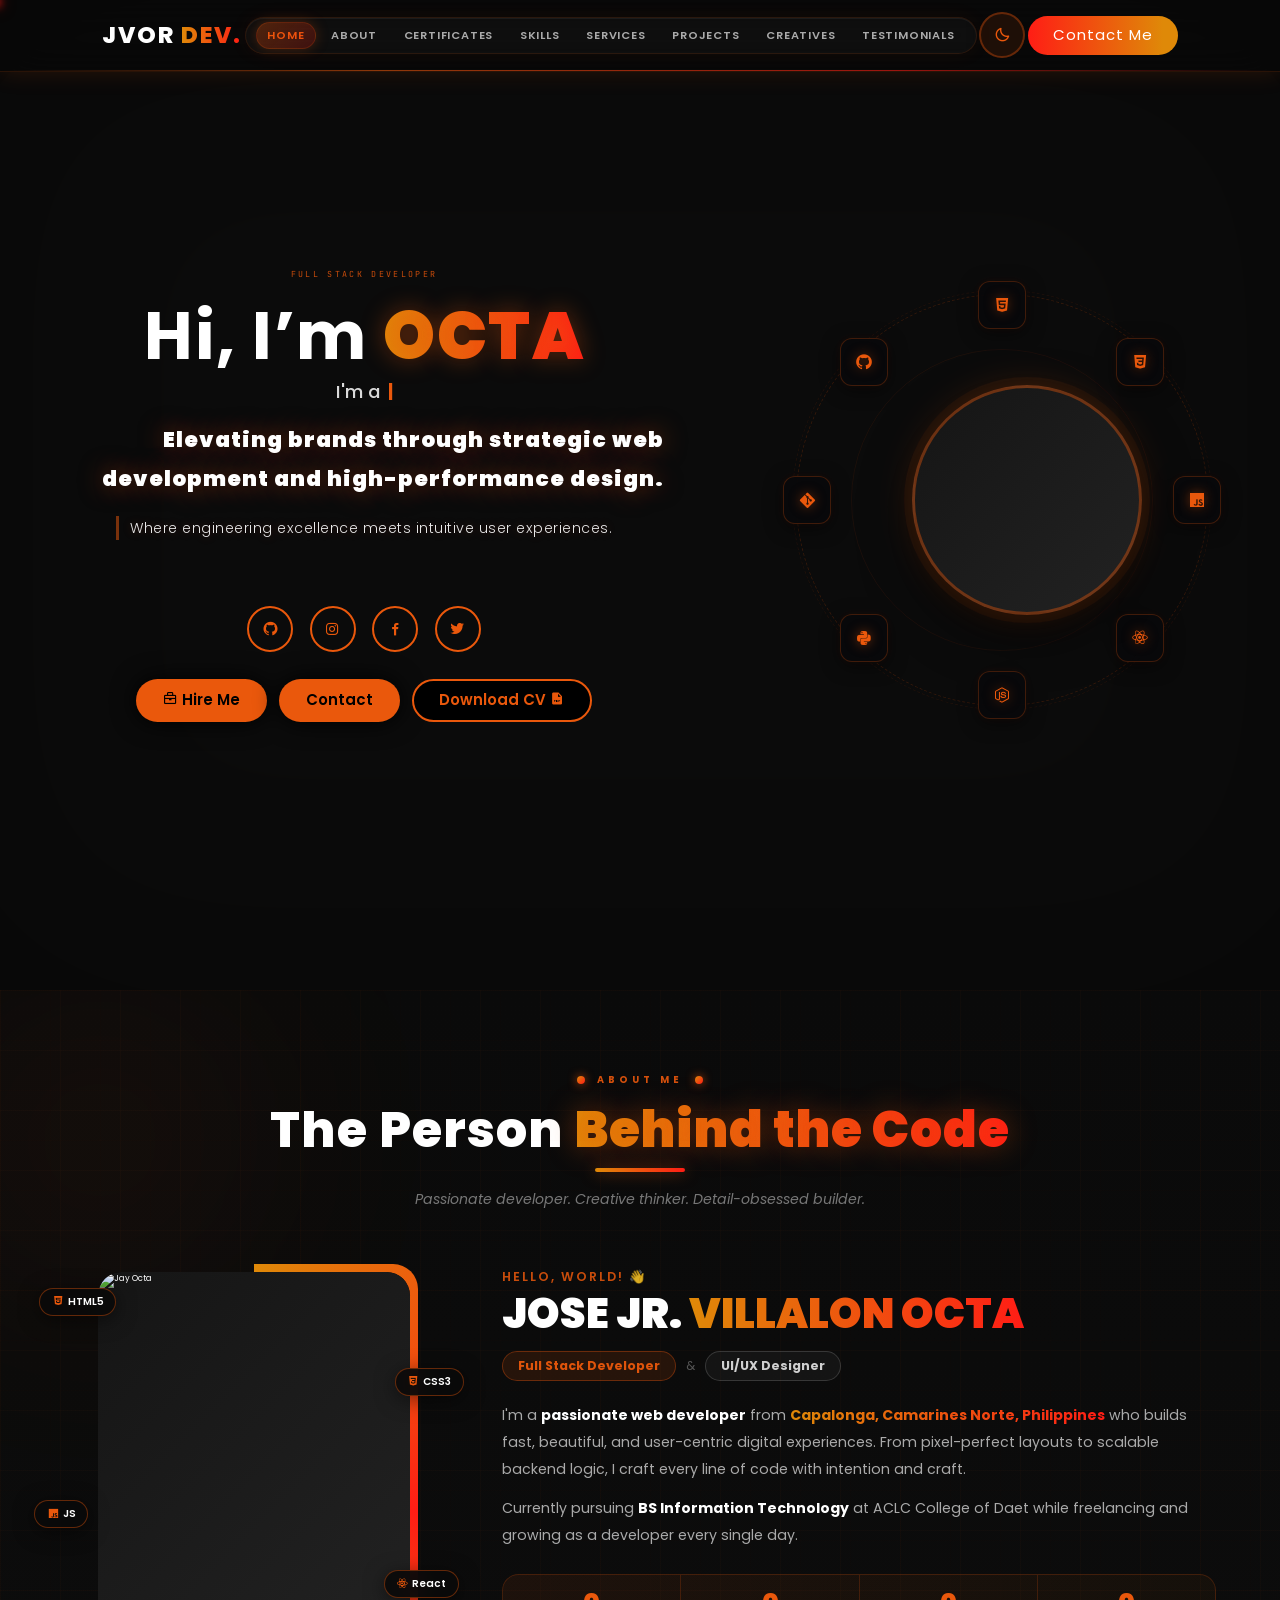
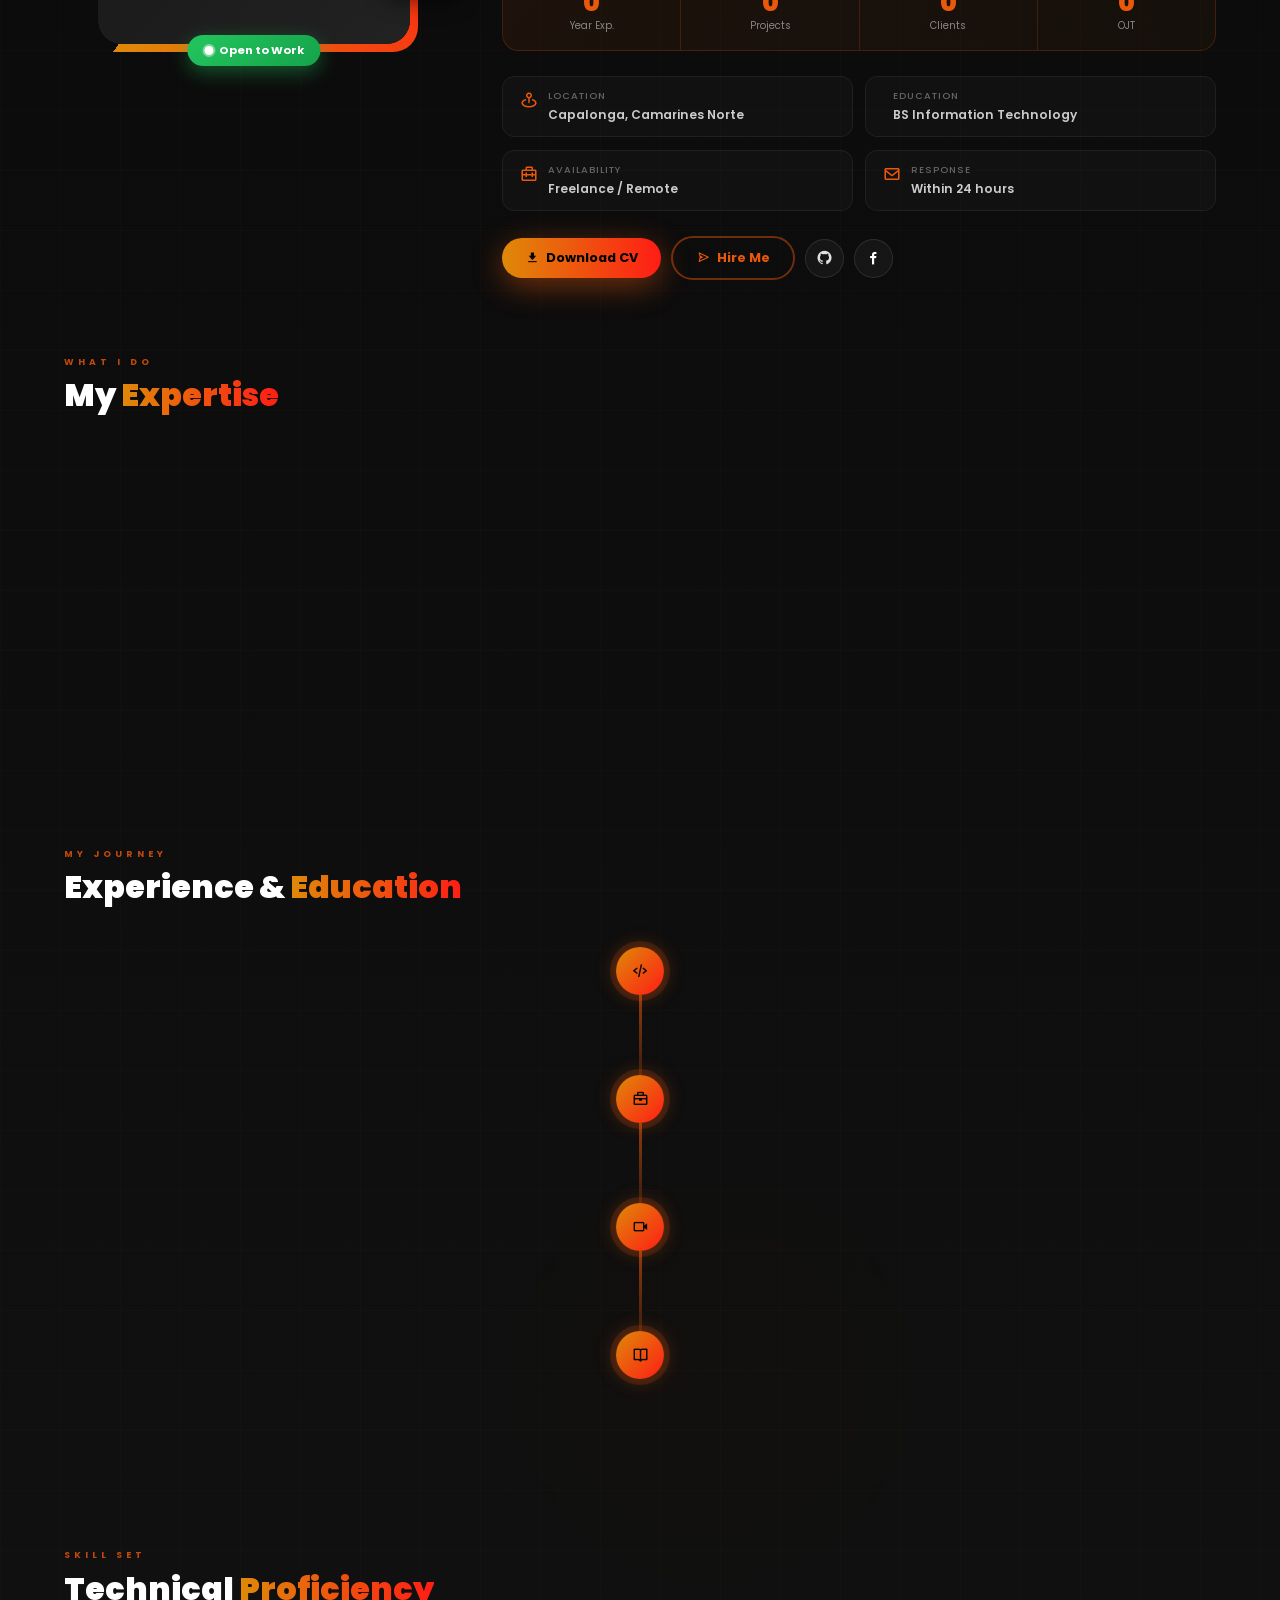
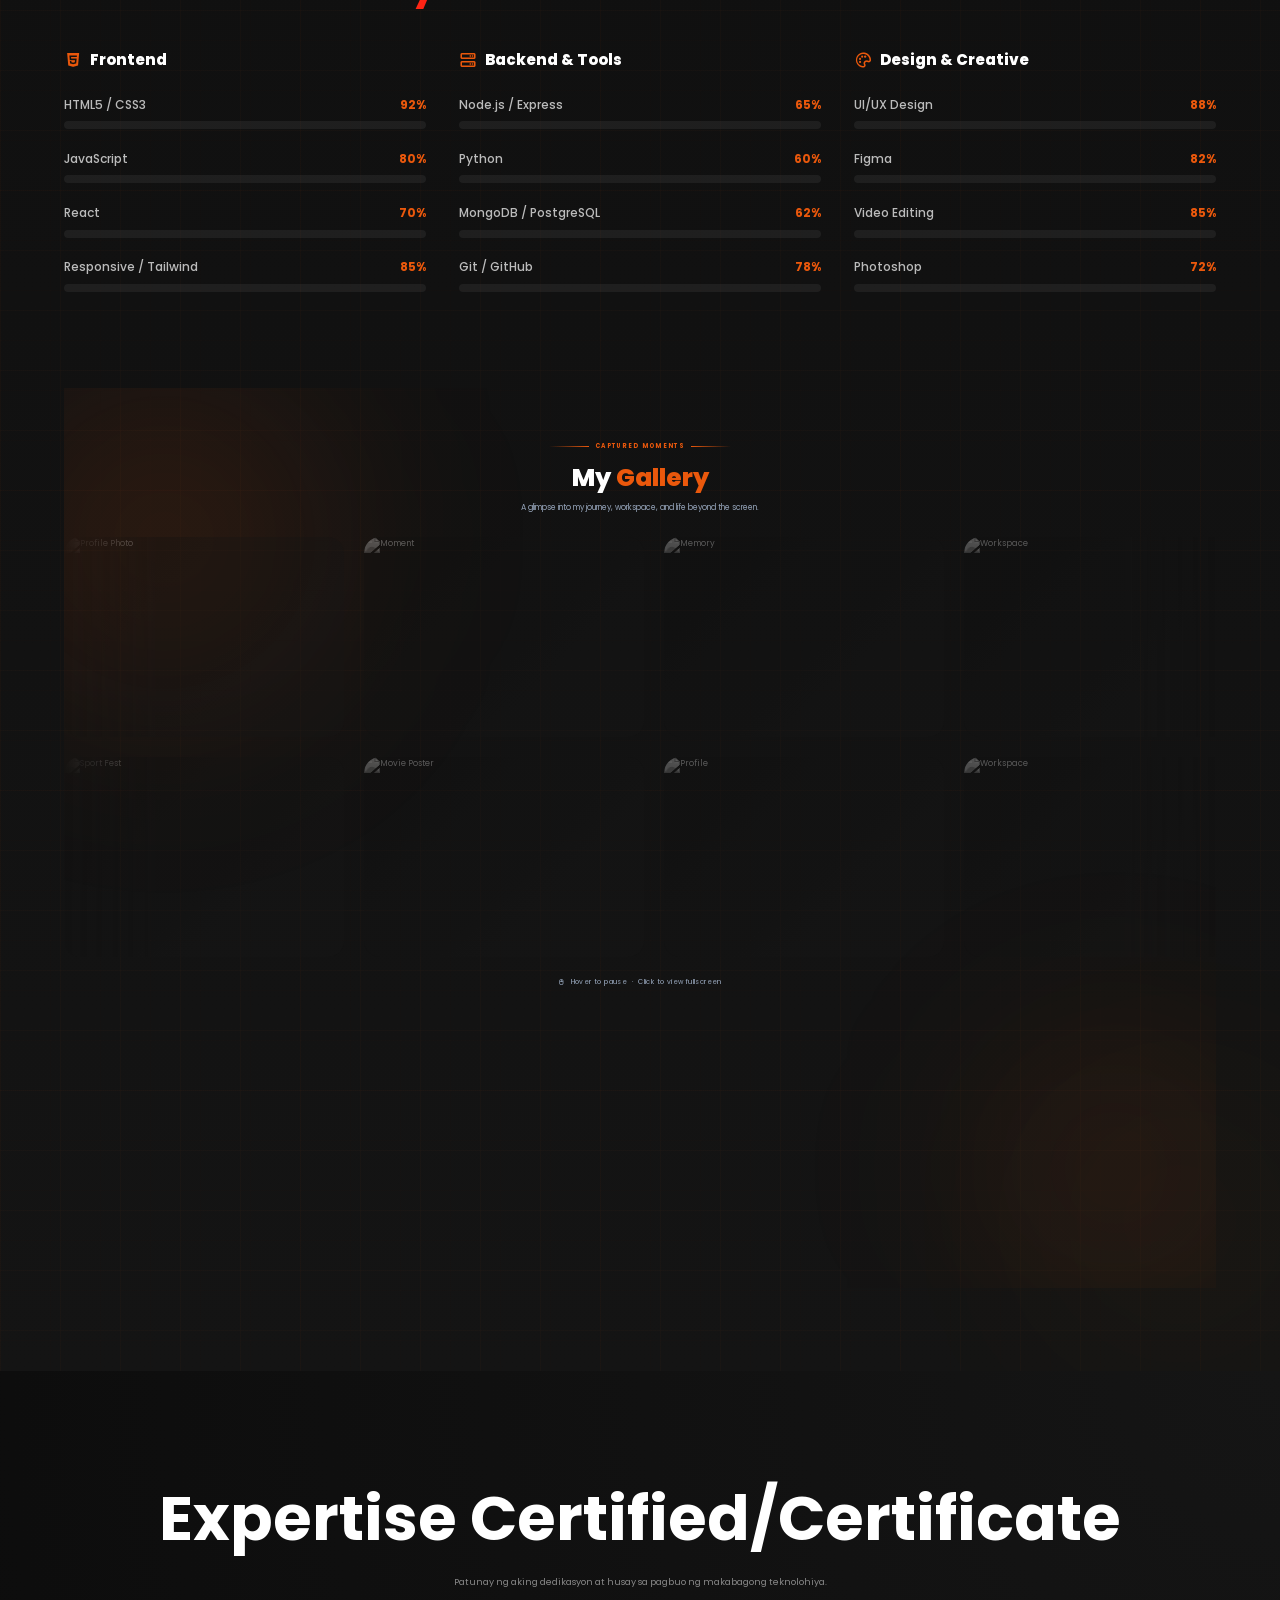
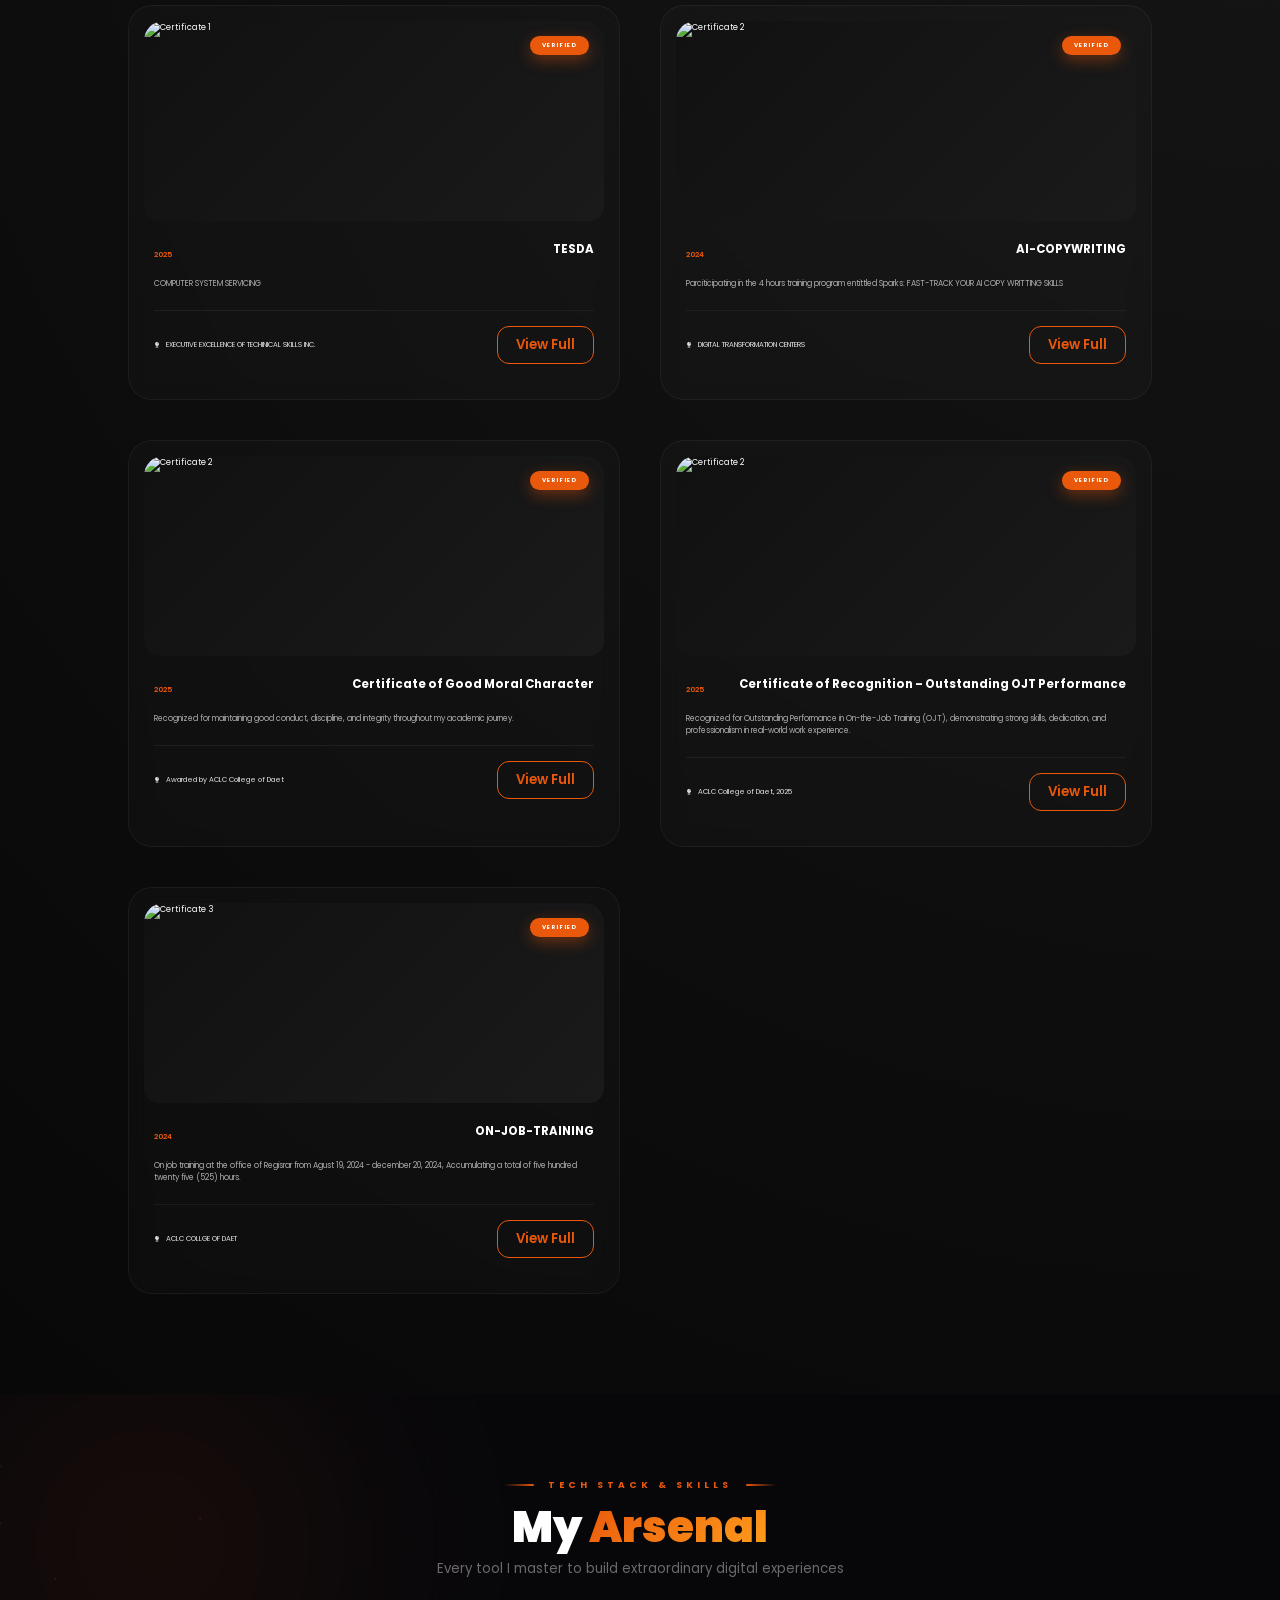
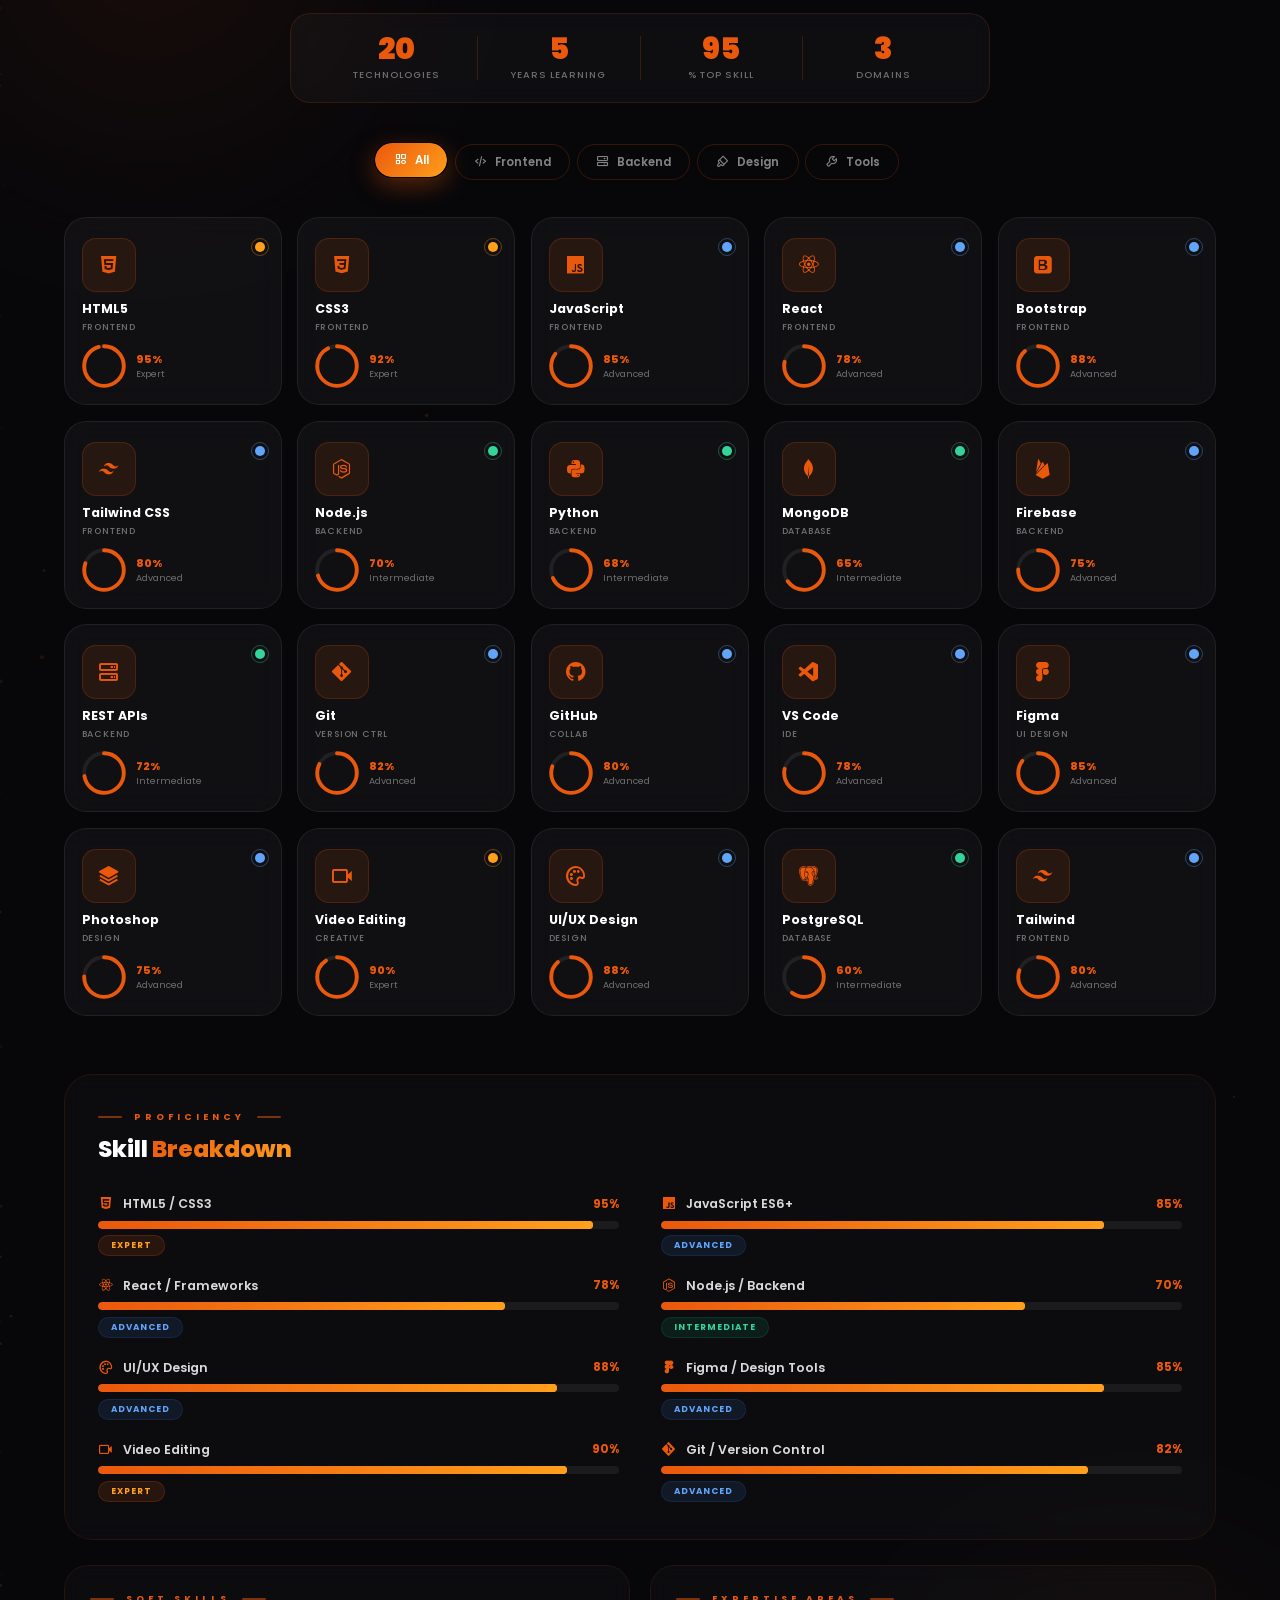
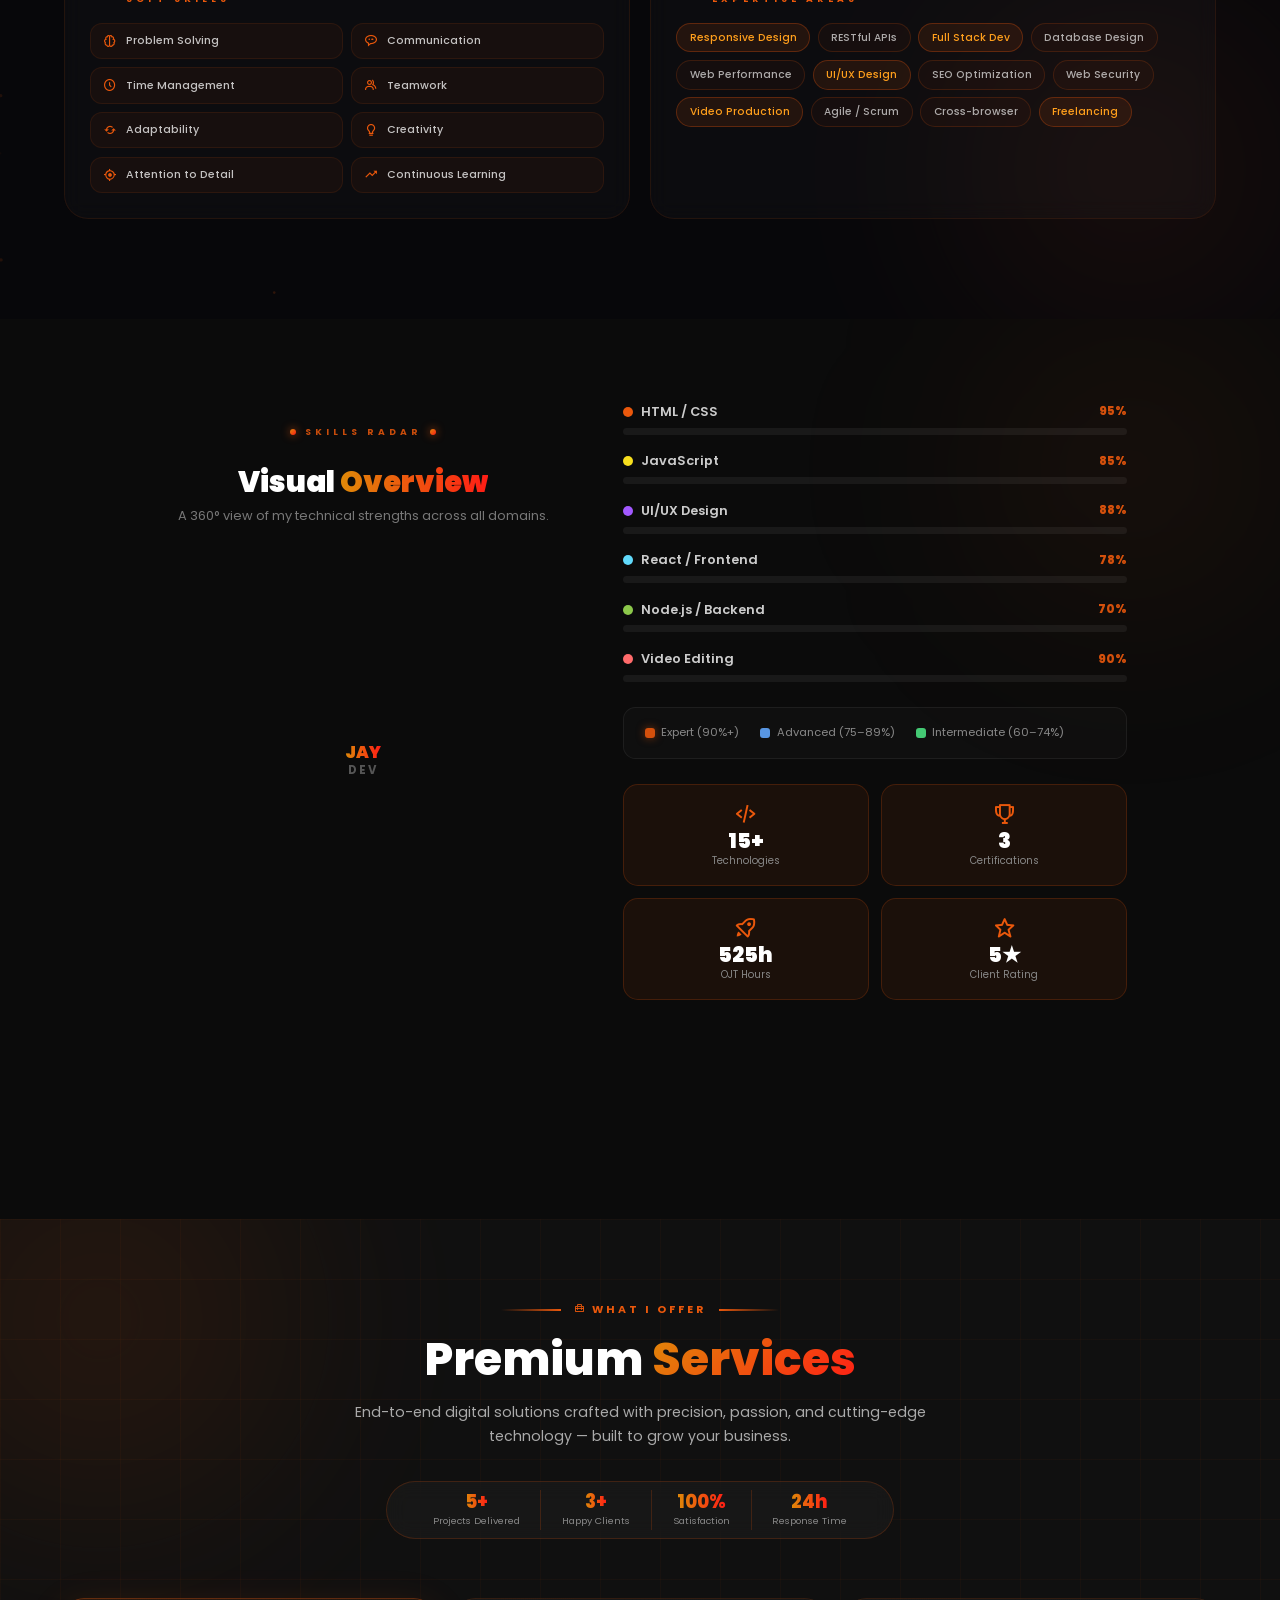
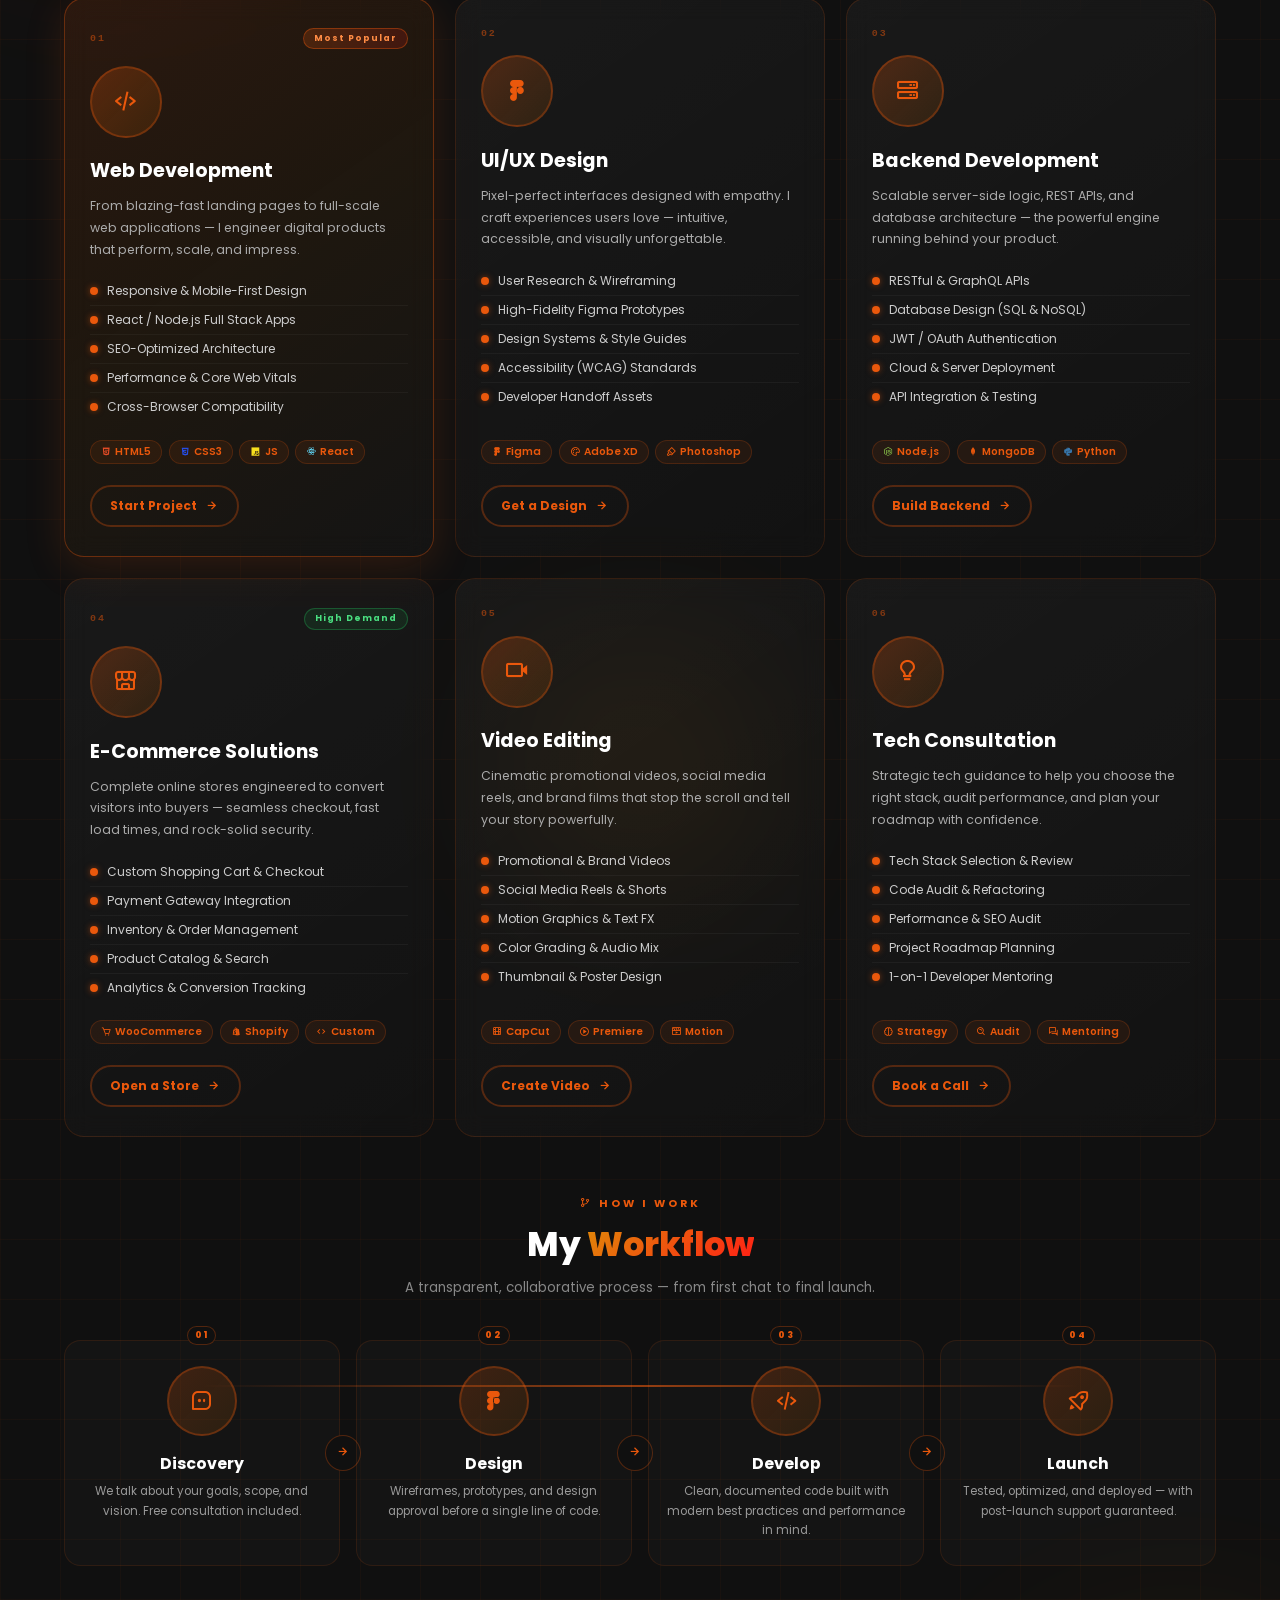
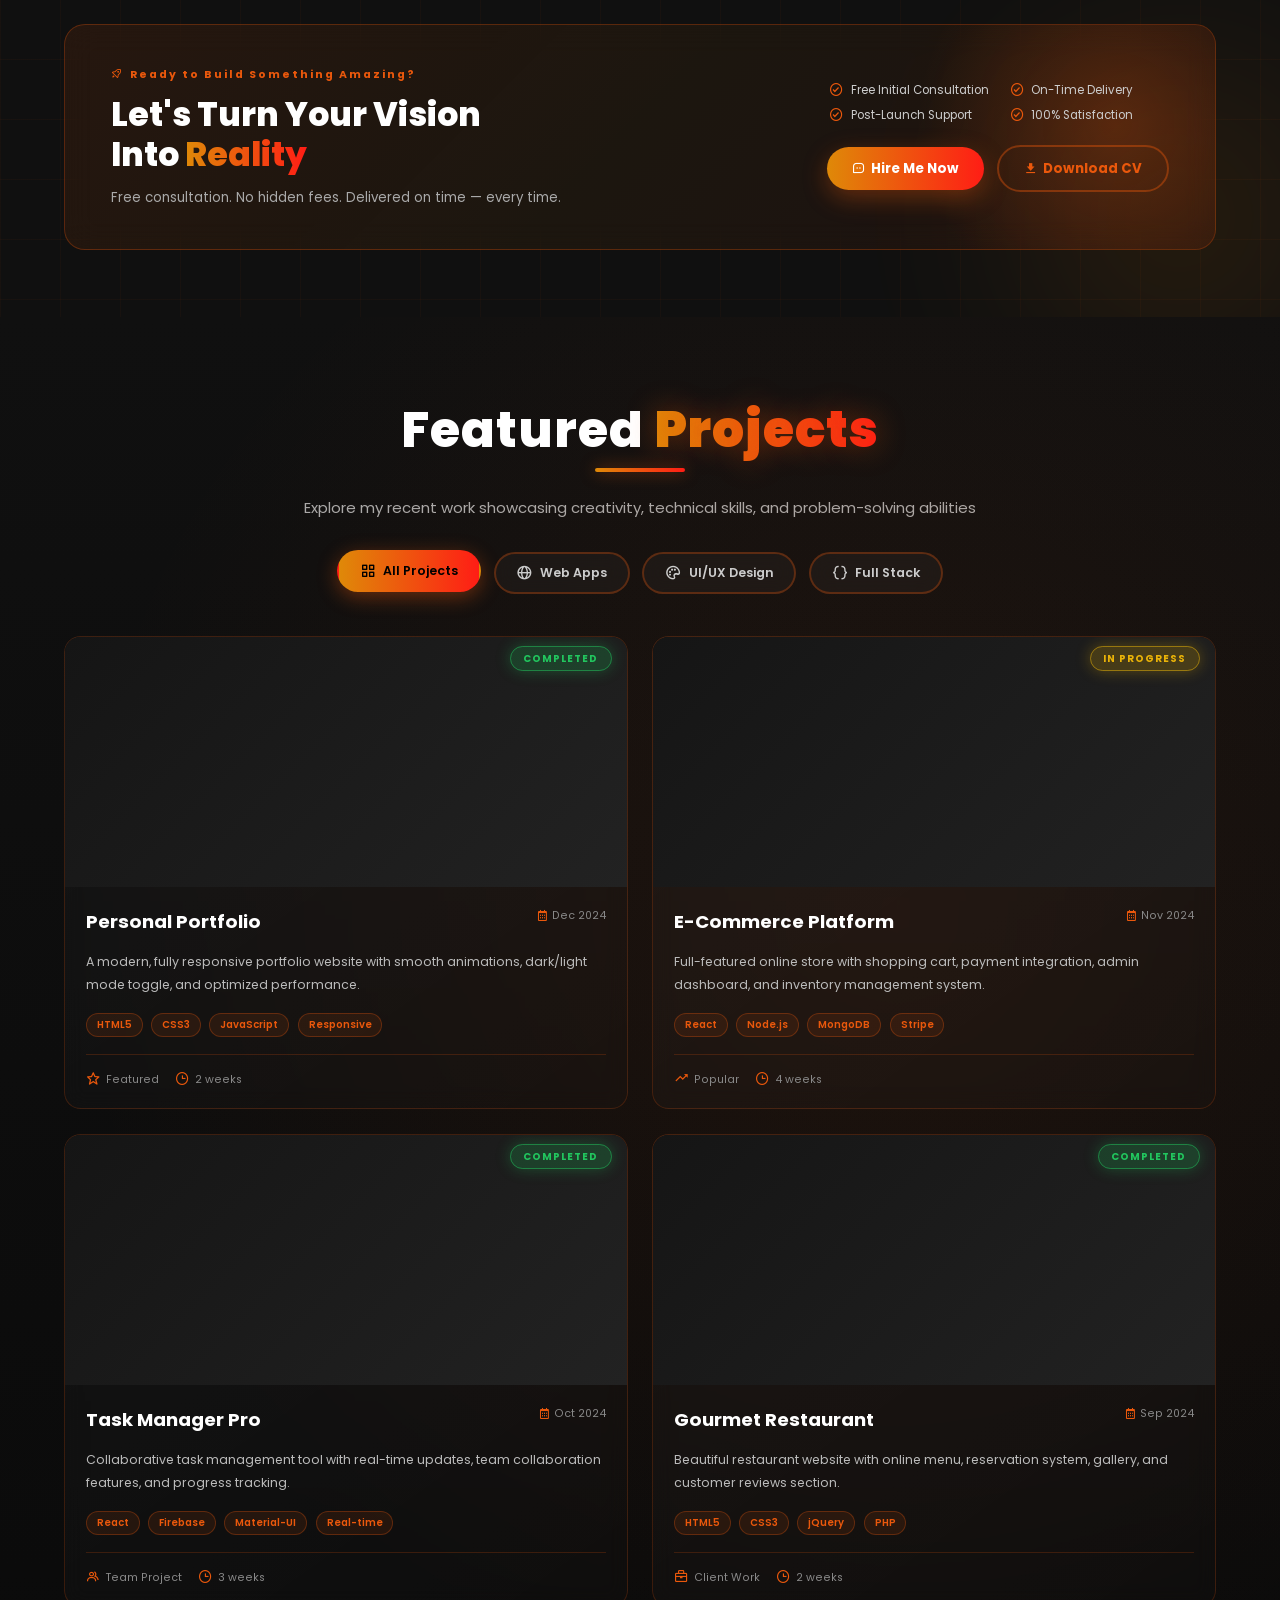
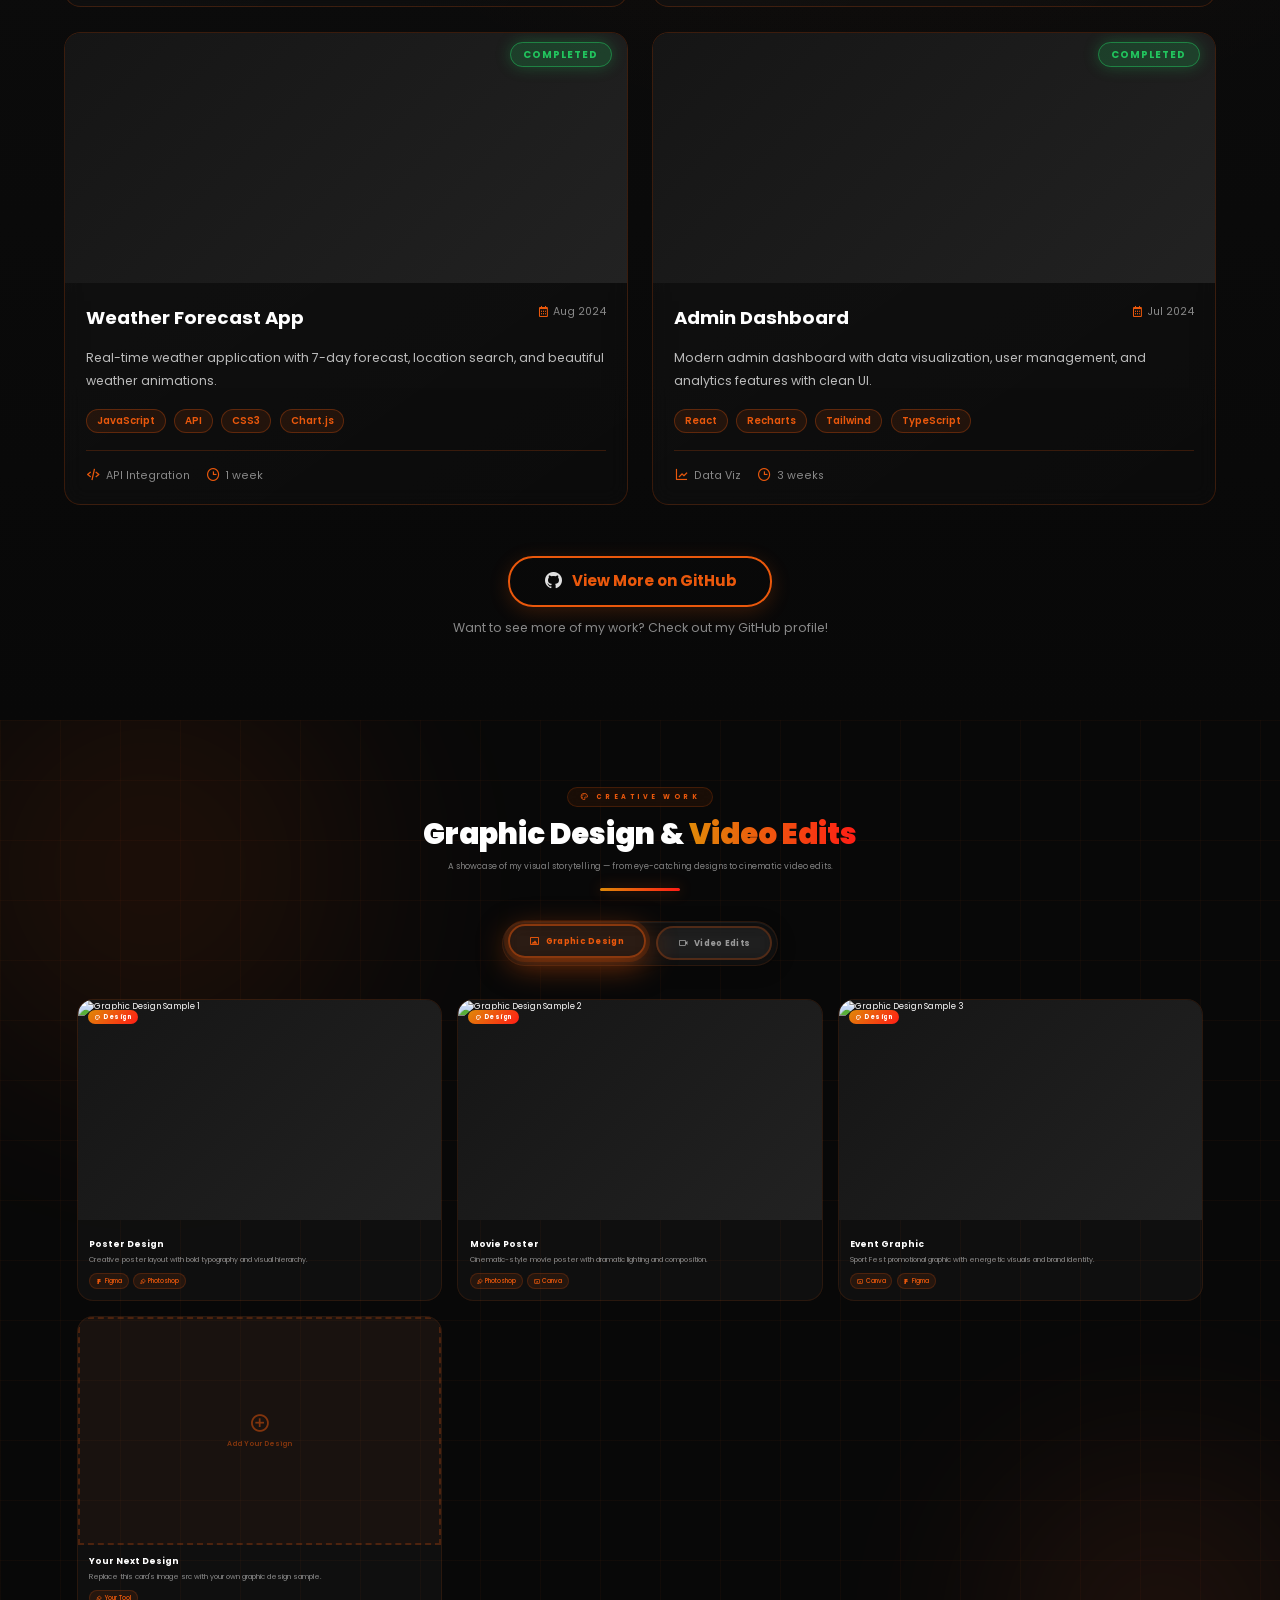
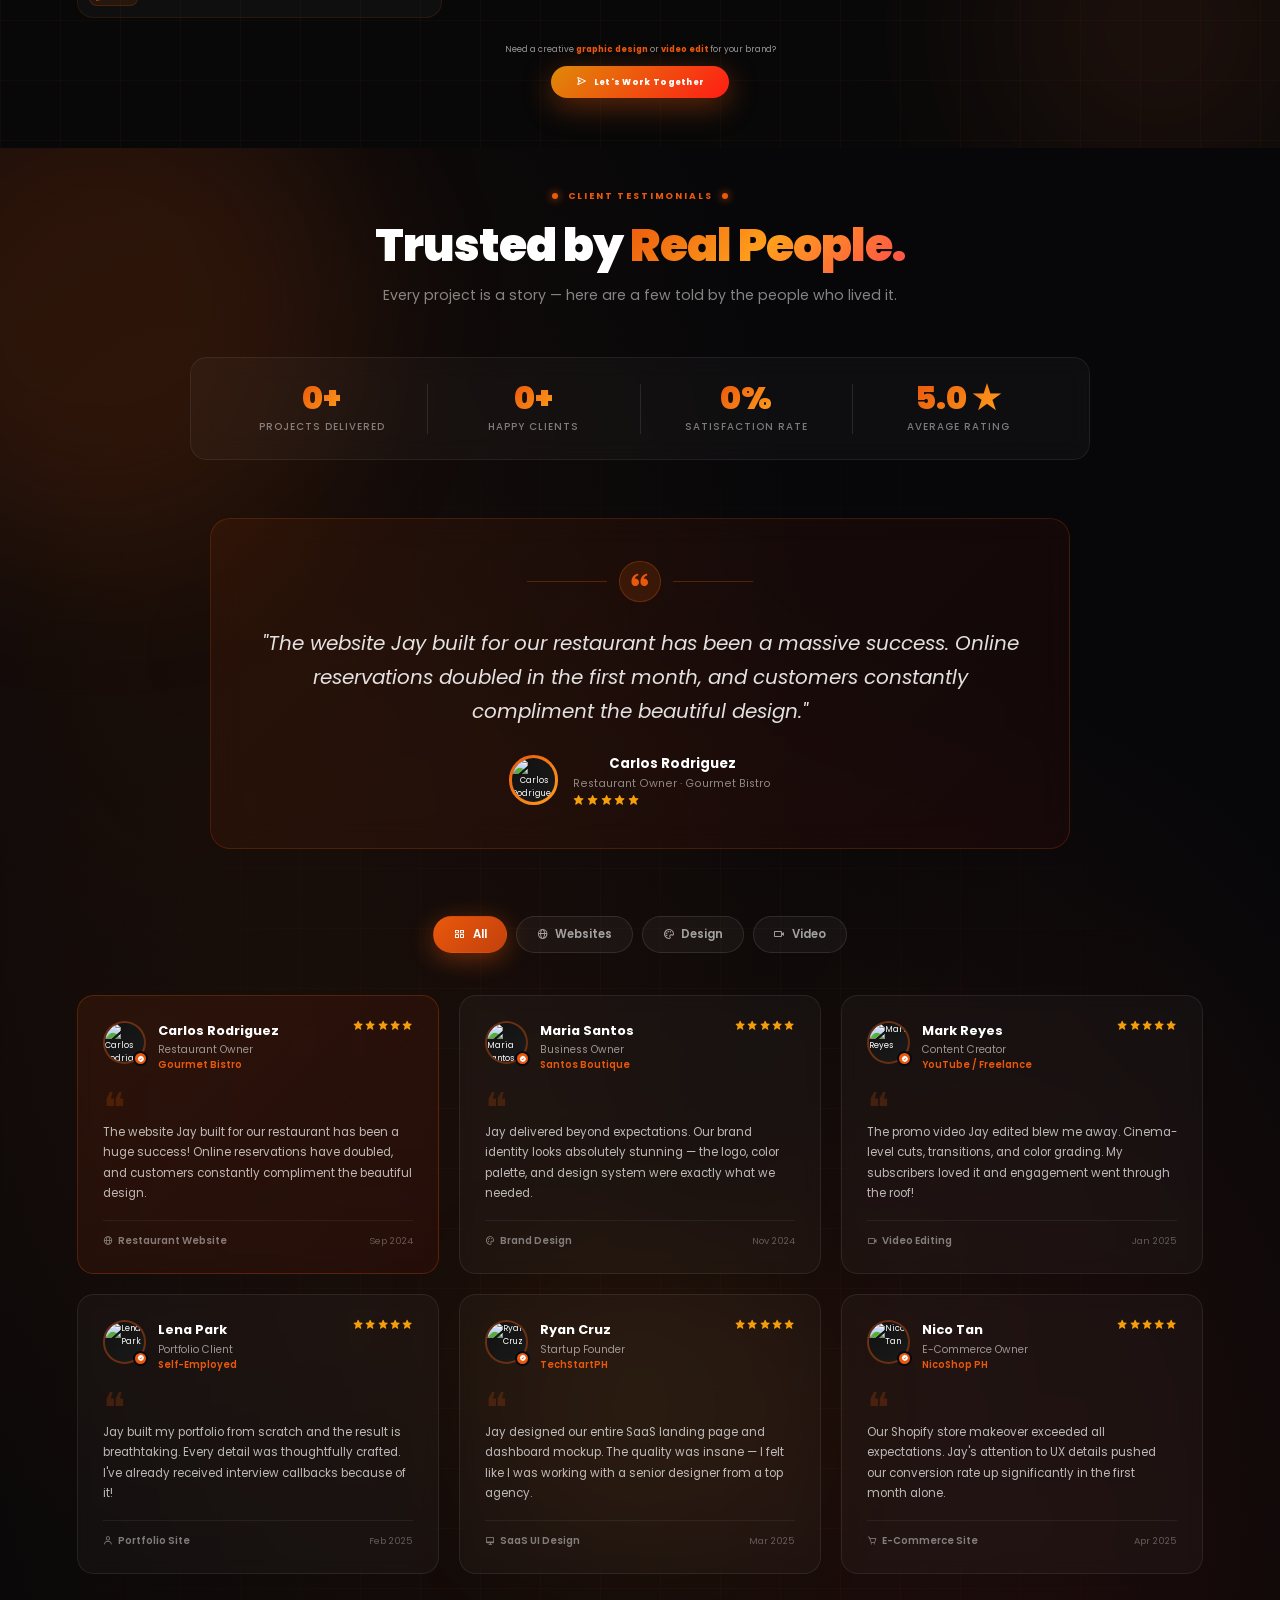
==== porpoliookayko.html @ a9172c7d "Add files via upload MGA CODE KO" ====
<!DOCTYPE html>
<html lang="en">

<head>
  <meta charset="UTF-8">
  <meta name="viewport" content="width=device-width, initial-scale=1.0">

  <link rel="preconnect" href="https://fonts.googleapis.com">
  <link rel="preconnect" href="https://fonts.gstatic.com" crossorigin>
  <link href="https://fonts.googleapis.com/css2?family=Poppins:wght@300;400;500;600;700;800;900&display=swap"
    rel="stylesheet">
  <link rel="preconnect" href="https://unpkg.com">
  <link rel="preconnect" href="https://cdnjs.cloudflare.com">
  <link rel="stylesheet" href="style.css">
  <link rel="stylesheet" href="enhancements.css">
  <link rel="stylesheet" href="redesign.css">
  <link rel="stylesheet" href="https://unpkg.com/boxicons@latest/css/boxicons.min.css">
  <link rel="stylesheet" href="https://cdnjs.cloudflare.com/ajax/libs/font-awesome/6.4.0/css/all.min.css" />
  <link rel="stylesheet" href="fixes.css">

  <link rel="icon" href="imgae/01.jpg" type="image/icon">






  <title>OCTA PORTFOLIO — JVOR DEV</title>
  <!-- PWA / Offline support -->
  <meta name="theme-color" content="#ea580c">
  <meta name="apple-mobile-web-app-capable" content="yes">
</head>

<body>

  <!-- ===== PAGE LOADING SCREEN ===== -->
  <div id="page-loader">
    <div class="loader-inner">
      <div class="loader-logo">JVOR <span>DEV.</span></div>
      <div class="loader-bar-wrap">
        <div class="loader-bar"></div>
      </div>
      <div class="loader-text">Loading portfolio...</div>
    </div>
  </div>
  <style>
    #page-loader {
      position: fixed;
      inset: 0;
      z-index: 999999;
      background: #080808;
      display: flex;
      align-items: center;
      justify-content: center;
      transition: opacity 0.6s ease, visibility 0.6s ease;
    }

    #page-loader.loader-done {
      opacity: 0;
      visibility: hidden;
      pointer-events: none;
    }

    .loader-inner {
      text-align: center;
    }

    .loader-logo {
      font-size: 3.2rem;
      font-weight: 800;
      color: #fff;
      letter-spacing: 2px;
      font-family: 'Poppins', sans-serif;
      animation: loaderPulse 1.5s ease-in-out infinite;
    }

    .loader-logo span {
      color: #ea580c;
    }

    .loader-bar-wrap {
      width: 200px;
      height: 3px;
      background: rgba(255, 255, 255, 0.1);
      border-radius: 2px;
      margin: 24px auto 16px;
      overflow: hidden;
    }

    .loader-bar {
      height: 100%;
      width: 0%;
      background: linear-gradient(90deg, #ea580c, #ff9f1c);
      border-radius: 2px;
      animation: loaderFill 1.8s cubic-bezier(0.4, 0, 0.2, 1) forwards;
      box-shadow: 0 0 10px rgba(234, 88, 12, 0.6);
    }

    .loader-text {
      color: rgba(255, 255, 255, 0.5);
      font-size: 1.3rem;
      font-family: 'Poppins', sans-serif;
    }

    @keyframes loaderPulse {

      0%,
      100% {
        opacity: 1;
      }

      50% {
        opacity: 0.6;
      }
    }

    @keyframes loaderFill {
      0% {
        width: 0%;
      }

      70% {
        width: 85%;
      }

      100% {
        width: 100%;
      }
    }
  </style>


  <!-- ===== SCROLL PROGRESS BAR ===== -->
  <div id="scroll-progress-bar"></div>

  <!-- ===== FLOATING HIRE ME BUTTON ===== -->
  <a href="#contact" id="floating-hire" title="Hire Me">
    <i class='bx bx-briefcase'></i>
    <span>Hire Me</span>
  </a>






  <header class="header">
    <a href="#home" class="logo">JVOR <span>DEV.</span></a>



    <nav class="navbar">
      <a href="#home">HOME</a>
      <a href="#about">ABOUT</a>
      <a href="#certificates">CERTIFICATES</a>
      <a href="#tech-skills">SKILLS</a>
      <a href="#services">SERVICES</a>
      <a href="#projects">PROJECTS</a>
      <a href="#creative-samples">CREATIVES</a>
      <a href="#testimonials">TESTIMONIALS</a>

    </nav>


    <div class="theme-toggle">
      <i class='bx bx-moon' id="theme-icon"></i>
    </div>

    <a href="#contact" class="gradient-btn">Contact Me</a>


    <i class='bx bx-menu' id="menu-icon"></i>

  </header>







  <section class="home" id="home">
    <canvas id="codeRainCanvas"></canvas>



    <div class="home-content">
      <h1 class="home-title">Hi, I’m <span>OCTA</span></h1>




      <h3>
        I'm a <span id="changing-text"></span>
      </h3>


      <p class="intro-text">
        Elevating brands through strategic web development and high-performance design.
      </p>
      <h2 class="tagline">
        Where engineering excellence meets intuitive user experiences.
      </h2>




      <div class="social-icons">
        <a href="https://github.com/JVOR3">
          <i class="bx bxl-github"></i>
        </a>
        <a href="https://www.instagram.com/jvor3?igsh=MXRpaDZ0ZnlnMWhweA==">
          <i class="bx bxl-instagram"></i>
        </a>
        <a href="https://www.facebook.com/jay.a.octa.2025">
          <i class="bx bxl-facebook"></i>
        </a>
        <a href="#">
          <i class="bx bxl-twitter"></i>
        </a>
      </div>



      <div class="btn-group">
        <button class="btn btn-hire-modal" id="openHireModal">
          <i class='bx bx-briefcase'></i> Hire Me
          <span class="hire-avail-dot"></span>
        </button>
        <a href="#contact" class="btn">Contact</a>
        <a href="project-folder/OCTA_Resume_Final.pdf" download class="btn btn-download">
          Download CV <i class='bx bxs-file-pdf'></i>
        </a>
      </div>

    </div>



    <div class="home-img">
      <div class="orbit-container" id="orbitContainer">
        <div class="orbit-track"></div>
        <img src="imgae/pormalko.jpg" alt="Profile Photo" class="profile-img">
        <div class="orbit-icons" id="orbitRing">
          <i class='bx bxl-html5' title="HTML5"></i>
          <i class='bx bxl-css3' title="CSS3"></i>
          <i class='bx bxl-javascript' title="JavaScript"></i>
          <i class='bx bxl-react' title="React"></i>
          <i class='bx bxl-nodejs' title="Node.js"></i>
          <i class='bx bxl-python' title="Python"></i>
          <i class='bx bxl-git' title="Git"></i>
          <i class='bx bxl-github' title="GitHub"></i>
        </div>
      </div>
      <div class="home-float-stats">
        <div class="home-stat-pill">
          <i class='bx bx-code-alt'></i>
          <div><strong>5+</strong><span>Projects</span></div>
        </div>
        <div class="home-stat-pill">
          <i class='bx bx-smile'></i>
          <div><strong>3+</strong><span>Clients</span></div>
        </div>
        <div class="home-stat-pill">
          <i class='bx bx-star'></i>
          <div><strong>5★</strong><span>Rating</span></div>
        </div>
      </div>
    </div>

    <div class="home-scroll-hint">
      <span>SCROLL</span>
      <div class="scroll-mouse"></div>
    </div>

  </section>












  <section class="about-resume" id="about">

    <!-- Premium animated mesh background -->
    <div class="about-mesh-bg">
      <div class="mesh-circle mesh-c1"></div>
      <div class="mesh-circle mesh-c2"></div>
      <div class="mesh-circle mesh-c3"></div>
      <div class="mesh-grid-lines"></div>
    </div>

    <!-- Section Label -->
    <div class="about-section-label">
      <span class="label-dot"></span>
      <span class="label-text">ABOUT ME</span>
      <span class="label-dot"></span>
    </div>
    <h2 class="section-heading">The Person <span>Behind the Code</span></h2>
    <p class="about-section-sub">Passionate developer. Creative thinker. Detail-obsessed builder.</p>

    <div class="resume-container">

      <!-- ══════════ PREMIUM HERO IDENTITY BLOCK ══════════ -->
      <div class="about-identity-block">

        <!-- LEFT — Photo + Status -->
        <div class="aib-photo-col">
          <div class="aib-photo-frame">
            <div class="aib-photo-border-spin"></div>
            <div class="aib-photo-inner">
              <img src="imgae/02.jpg" alt="Jay Octa" class="aib-photo">
            </div>
            <!-- Status pill -->
            <div class="aib-status-pill">
              <span class="aib-status-dot"></span>
              <span>Open to Work</span>
            </div>
            <!-- Floating skill tags around photo -->
            <div class="aib-float-tag aib-ft-1"><i class='bx bxl-html5'></i> HTML5</div>
            <div class="aib-float-tag aib-ft-2"><i class='bx bxl-css3'></i> CSS3</div>
            <div class="aib-float-tag aib-ft-3"><i class='bx bxl-javascript'></i> JS</div>
            <div class="aib-float-tag aib-ft-4"><i class='bx bxl-react'></i> React</div>
          </div>
        </div>

        <!-- RIGHT — Bio Text -->
        <div class="aib-text-col">
          <p class="aib-greeting">Hello, World! 👋</p>
          <h3 class="aib-name">JOSE JR. <em>VILLALON OCTA</em></h3>

          <div class="aib-role-row">
            <span class="aib-role-badge">Full Stack Developer</span>
            <span class="aib-role-sep">&</span>
            <span class="aib-role-badge aib-role-badge--alt">UI/UX Designer</span>
          </div>

          <p class="aib-bio">
            I'm a <strong>passionate web developer</strong> from <span class="aib-highlight">Capalonga, Camarines Norte,
              Philippines</span> who builds fast, beautiful, and user-centric digital experiences. From pixel-perfect
            layouts to scalable backend logic, I craft every line of code with intention and craft.
          </p>
          <p class="aib-bio" style="margin-top:1.5rem">
            Currently pursuing <strong>BS Information Technology</strong> at ACLC College of Daet while freelancing and
            growing as a developer every single day.
          </p>

          <!-- Quick stat strip -->
          <div class="aib-stat-strip">
            <div class="aib-stat">
              <span class="aib-stat-n animated-counter" data-target="1" data-suffix="+">0</span>
              <span class="aib-stat-l">Year Exp.</span>
            </div>
            <div class="aib-stat-div"></div>
            <div class="aib-stat">
              <span class="aib-stat-n animated-counter" data-target="5" data-suffix="+">0</span>
              <span class="aib-stat-l">Projects</span>
            </div>
            <div class="aib-stat-div"></div>
            <div class="aib-stat">
              <span class="aib-stat-n animated-counter" data-target="3" data-suffix="+">0</span>
              <span class="aib-stat-l">Clients</span>
            </div>
            <div class="aib-stat-div"></div>
            <div class="aib-stat">
              <span class="aib-stat-n animated-counter" data-target="525" data-suffix="h">0</span>
              <span class="aib-stat-l">OJT</span>
            </div>
          </div>

          <!-- Info grid -->
          <div class="aib-info-grid">
            <div class="aib-info-item">
              <i class='bx bx-map-pin'></i>
              <div>
                <span class="aib-info-label">Location</span>
                <span class="aib-info-val">Capalonga, Camarines Norte</span>
              </div>
            </div>
            <div class="aib-info-item">
              <i class='bx bx-graduation'></i>
              <div>
                <span class="aib-info-label">Education</span>
                <span class="aib-info-val">BS Information Technology</span>
              </div>
            </div>
            <div class="aib-info-item">
              <i class='bx bx-briefcase-alt-2'></i>
              <div>
                <span class="aib-info-label">Availability</span>
                <span class="aib-info-val">Freelance / Remote</span>
              </div>
            </div>
            <div class="aib-info-item">
              <i class='bx bx-envelope'></i>
              <div>
                <span class="aib-info-label">Response</span>
                <span class="aib-info-val">Within 24 hours</span>
              </div>
            </div>
          </div>

          <!-- Action buttons -->
          <div class="aib-actions">
            <a href="project-folder/OCTA_Resume_Final.pdf" download class="aib-btn aib-btn--primary">
              <i class='bx bxs-download'></i>
              <span>Download CV</span>
            </a>
            <a href="#contact" class="aib-btn aib-btn--ghost">
              <i class='bx bx-send'></i>
              <span>Hire Me</span>
            </a>
            <a href="https://github.com/JVOR3" target="_blank" class="aib-btn aib-btn--icon">
              <i class='bx bxl-github'></i>
            </a>
            <a href="https://www.facebook.com/jay.a.octa.2025" target="_blank" class="aib-btn aib-btn--icon">
              <i class='bx bxl-facebook'></i>
            </a>
          </div>
        </div>
      </div>

      <!-- ══════════ WHAT I DO CARDS (3-column) ══════════ -->
      <div class="about-wid-section">
        <div class="about-wid-header">
          <span class="wid-label">WHAT I DO</span>
          <h3 class="wid-title">My <span>Expertise</span></h3>
        </div>
        <div class="about-wid-grid">
          <div class="wid-card wid-card--1">
            <div class="wid-card-icon"><i class='bx bx-code-alt'></i></div>
            <div class="wid-card-num">01</div>
            <h4>Web Development</h4>
            <p>Building fast, responsive, and scalable web apps using modern frameworks like React, Node.js, and more.
            </p>
            <div class="wid-card-tags">
              <span>React</span><span>Node.js</span><span>MongoDB</span>
            </div>
            <div class="wid-card-line"></div>
          </div>
          <div class="wid-card wid-card--2">
            <div class="wid-card-icon"><i class='bx bx-palette'></i></div>
            <div class="wid-card-num">02</div>
            <h4>UI/UX Design</h4>
            <p>Designing clean, intuitive, and visually stunning interfaces that users love to interact with.</p>
            <div class="wid-card-tags">
              <span>Figma</span><span>Photoshop</span><span>Responsive</span>
            </div>
            <div class="wid-card-line"></div>
          </div>
          <div class="wid-card wid-card--3">
            <div class="wid-card-icon"><i class='bx bx-video'></i></div>
            <div class="wid-card-num">03</div>
            <h4>Video Editing</h4>
            <p>Crafting cinematic promotional videos, reels, and content that tells compelling brand stories.</p>
            <div class="wid-card-tags">
              <span>CapCut</span><span>Premiere</span><span>Motion</span>
            </div>
            <div class="wid-card-line"></div>
          </div>
        </div>
      </div>

      <!-- ══════════ TIMELINE ══════════ -->
      <div class="about-timeline-section">
        <div class="atl-header">
          <span class="wid-label">MY JOURNEY</span>
          <h3 class="wid-title">Experience & <span>Education</span></h3>
        </div>
        <div class="atl-track">
          <!-- Left side -->
          <div class="atl-side atl-side--left">
            <div class="atl-card atl-card--exp">
              <div class="atl-card-badge">EXP</div>
              <span class="atl-date"><i class='bx bx-calendar'></i> 2023 – Present</span>
              <h4>Freelance Web Developer</h4>
              <p>Building responsive websites, landing pages, and portfolios for clients worldwide. Specializing in
                modern web technologies and pixel-perfect design.</p>
              <div class="atl-tech-row">
                <i class='bx bxl-html5'></i><i class='bx bxl-css3'></i><i class='bx bxl-javascript'></i><i
                  class='bx bxl-react'></i>
              </div>
            </div>
            <div class="atl-card atl-card--exp">
              <div class="atl-card-badge">EXP</div>
              <span class="atl-date"><i class='bx bx-calendar'></i> Aug – Dec 2024</span>
              <h4>On-the-Job Training</h4>
              <p>525 hours at the Office of the Registrar — ACLC College of Daet. Gained real-world experience in IT
                systems, data management, and software operations.</p>
              <div class="atl-tech-row">
                <i class='bx bx-desktop'></i><i class='bx bx-server'></i><i class='bx bx-data'></i>
              </div>
            </div>
          </div>

          <!-- Center line -->
          <div class="atl-center-line">
            <div class="atl-center-dot atl-cd-1"><i class='bx bx-code-alt'></i></div>
            <div class="atl-line-seg"></div>
            <div class="atl-center-dot atl-cd-2"><i class='bx bx-briefcase'></i></div>
            <div class="atl-line-seg"></div>
            <div class="atl-center-dot atl-cd-3"><i class='bx bx-video'></i></div>
            <div class="atl-line-seg"></div>
            <div class="atl-center-dot atl-cd-4"><i class='bx bx-book-open'></i></div>
          </div>

          <!-- Right side -->
          <div class="atl-side atl-side--right">
            <div class="atl-card atl-card--edu">
              <div class="atl-card-badge atl-badge--edu">EDU</div>
              <span class="atl-date"><i class='bx bx-calendar'></i> 2022 – Present</span>
              <h4>Video Editor & Creative Designer</h4>
              <p>Creating promotional videos, UI assets, and social media content. Bringing brands to life through
                visual storytelling and motion design.</p>
              <div class="atl-tech-row">
                <i class='bx bx-video'></i><i class='bx bx-image'></i><i class='bx bxl-figma'></i>
              </div>
            </div>
            <div class="atl-card atl-card--edu">
              <div class="atl-card-badge atl-badge--edu">EDU</div>
              <span class="atl-date"><i class='bx bx-calendar'></i> Current</span>
              <h4>BS Information Technology</h4>
              <p>ACLC College of Daet, a member of AMA Education System. Studying software development, networking,
                databases, and modern IT systems.</p>
              <div class="atl-tech-row">
                <i class='bx bxl-python'></i><i class='bx bxl-nodejs'></i><i class='bx bx-data'></i>
              </div>
            </div>
          </div>
        </div>
      </div>

      <!-- ══════════ SKILLS WITH PROGRESS BARS ══════════ -->
      <div class="about-skills-pro">
        <div class="asp-header">
          <span class="wid-label">SKILL SET</span>
          <h3 class="wid-title">Technical <span>Proficiency</span></h3>
        </div>
        <div class="asp-grid">
          <div class="asp-col">
            <h4 class="asp-col-title"><i class='bx bxl-html5'></i> Frontend</h4>
            <div class="asp-bar-item">
              <div class="asp-bar-top"><span>HTML5 / CSS3</span><span class="asp-pct">92%</span></div>
              <div class="asp-bar-track">
                <div class="asp-bar-fill" data-width="92"></div>
              </div>
            </div>
            <div class="asp-bar-item">
              <div class="asp-bar-top"><span>JavaScript</span><span class="asp-pct">80%</span></div>
              <div class="asp-bar-track">
                <div class="asp-bar-fill" data-width="80"></div>
              </div>
            </div>
            <div class="asp-bar-item">
              <div class="asp-bar-top"><span>React</span><span class="asp-pct">70%</span></div>
              <div class="asp-bar-track">
                <div class="asp-bar-fill" data-width="70"></div>
              </div>
            </div>
            <div class="asp-bar-item">
              <div class="asp-bar-top"><span>Responsive / Tailwind</span><span class="asp-pct">85%</span></div>
              <div class="asp-bar-track">
                <div class="asp-bar-fill" data-width="85"></div>
              </div>
            </div>
          </div>
          <div class="asp-col">
            <h4 class="asp-col-title"><i class='bx bx-server'></i> Backend & Tools</h4>
            <div class="asp-bar-item">
              <div class="asp-bar-top"><span>Node.js / Express</span><span class="asp-pct">65%</span></div>
              <div class="asp-bar-track">
                <div class="asp-bar-fill" data-width="65"></div>
              </div>
            </div>
            <div class="asp-bar-item">
              <div class="asp-bar-top"><span>Python</span><span class="asp-pct">60%</span></div>
              <div class="asp-bar-track">
                <div class="asp-bar-fill" data-width="60"></div>
              </div>
            </div>
            <div class="asp-bar-item">
              <div class="asp-bar-top"><span>MongoDB / PostgreSQL</span><span class="asp-pct">62%</span></div>
              <div class="asp-bar-track">
                <div class="asp-bar-fill" data-width="62"></div>
              </div>
            </div>
            <div class="asp-bar-item">
              <div class="asp-bar-top"><span>Git / GitHub</span><span class="asp-pct">78%</span></div>
              <div class="asp-bar-track">
                <div class="asp-bar-fill" data-width="78"></div>
              </div>
            </div>
          </div>
          <div class="asp-col">
            <h4 class="asp-col-title"><i class='bx bx-palette'></i> Design & Creative</h4>
            <div class="asp-bar-item">
              <div class="asp-bar-top"><span>UI/UX Design</span><span class="asp-pct">88%</span></div>
              <div class="asp-bar-track">
                <div class="asp-bar-fill" data-width="88"></div>
              </div>
            </div>
            <div class="asp-bar-item">
              <div class="asp-bar-top"><span>Figma</span><span class="asp-pct">82%</span></div>
              <div class="asp-bar-track">
                <div class="asp-bar-fill" data-width="82"></div>
              </div>
            </div>
            <div class="asp-bar-item">
              <div class="asp-bar-top"><span>Video Editing</span><span class="asp-pct">85%</span></div>
              <div class="asp-bar-track">
                <div class="asp-bar-fill" data-width="85"></div>
              </div>
            </div>
            <div class="asp-bar-item">
              <div class="asp-bar-top"><span>Photoshop</span><span class="asp-pct">72%</span></div>
              <div class="asp-bar-track">
                <div class="asp-bar-fill" data-width="72"></div>
              </div>
            </div>
          </div>
        </div>
      </div>




      <!-- ===== ADVANCED PREMIUM GALLERY ===== -->
      <section class="pgx-gallery-section" id="gallery">

        <!-- Ambient background orbs -->
        <div class="pgx-bg-orb pgx-orb-1"></div>
        <div class="pgx-bg-orb pgx-orb-2"></div>

        <!-- Header -->
        <div class="pgx-header">
          <div class="pgx-eyebrow">
            <span class="pgx-eyebrow-line"></span>
            <span class="pgx-eyebrow-text">CAPTURED MOMENTS</span>
            <span class="pgx-eyebrow-line"></span>
          </div>
          <h2 class="pgx-title">My <span>Gallery</span></h2>
          <p class="pgx-subtitle">A glimpse into my journey, workspace, and life beyond the screen.</p>
        </div>

        <!-- Marquee Track — Row 1 (left) -->
        <div class="pgx-marquee-wrap">
          <div class="pgx-marquee-track pgx-track-1" id="pgxTrack1">

            <div class="pgx-mq-card" data-index="0">
              <div class="pgx-mq-inner">
                <img src="imgae/01.jpg" alt="Profile Photo" loading="lazy">
                <div class="pgx-mq-overlay">
                  <span class="pgx-mq-tag"><i class='bx bx-camera'></i> Profile</span>
                  <button class="pgx-zoom-btn" aria-label="View"><i class='bx bx-expand-alt'></i></button>
                  <p class="pgx-mq-cap">Main Profile Shot</p>
                </div>
              </div>
            </div>

            <div class="pgx-mq-card" data-index="1">
              <div class="pgx-mq-inner">
                <img src="imgae/received_2306073673121096.jpeg" alt="Moment" loading="lazy">
                <div class="pgx-mq-overlay">
                  <span class="pgx-mq-tag"><i class='bx bx-image'></i> Moment</span>
                  <button class="pgx-zoom-btn" aria-label="View"><i class='bx bx-expand-alt'></i></button>
                  <p class="pgx-mq-cap">A Special Moment</p>
                </div>
              </div>
            </div>

            <div class="pgx-mq-card" data-index="2">
              <div class="pgx-mq-inner">
                <img src="imgae/received_444184058689443.jpeg" alt="Memory" loading="lazy">
                <div class="pgx-mq-overlay">
                  <span class="pgx-mq-tag"><i class='bx bx-landscape'></i> Memory</span>
                  <button class="pgx-zoom-btn" aria-label="View"><i class='bx bx-expand-alt'></i></button>
                  <p class="pgx-mq-cap">Cherished Memory</p>
                </div>
              </div>
            </div>

            <div class="pgx-mq-card" data-index="3">
              <div class="pgx-mq-inner">
                <img src="imgae/received_616997177863436.jpeg" alt="Workspace" loading="lazy">
                <div class="pgx-mq-overlay">
                  <span class="pgx-mq-tag"><i class='bx bx-desktop'></i> Workspace</span>
                  <button class="pgx-zoom-btn" aria-label="View"><i class='bx bx-expand-alt'></i></button>
                  <p class="pgx-mq-cap">My Dev Setup</p>
                </div>
              </div>
            </div>

            <div class="pgx-mq-card" data-index="4">
              <div class="pgx-mq-inner">
                <img src="imgae/PHANTOM-OCTA.jpg" alt="Sport Fest" loading="lazy">
                <div class="pgx-mq-overlay">
                  <span class="pgx-mq-tag"><i class='bx bx-trophy'></i> Sport Fest</span>
                  <button class="pgx-zoom-btn" aria-label="View"><i class='bx bx-expand-alt'></i></button>
                  <p class="pgx-mq-cap">Sport Fest Highlight</p>
                </div>
              </div>
            </div>

            <div class="pgx-mq-card" data-index="5">
              <div class="pgx-mq-inner">
                <img src="imgae/Screenshot_20260318-083540.jpg" alt="Highlight" loading="lazy">
                <div class="pgx-mq-overlay">
                  <span class="pgx-mq-tag"><i class='bx bx-star'></i> Creative</span>
                  <button class="pgx-zoom-btn" aria-label="View"><i class='bx bx-expand-alt'></i></button>
                  <p class="pgx-mq-cap">Creative Highlight</p>
                </div>
              </div>
            </div>

            <div class="pgx-mq-card" data-index="6">
              <div class="pgx-mq-inner">
                <img src="imgae/Screenshot_20260318-083427.jpg" alt="Movie Poster" loading="lazy">
                <div class="pgx-mq-overlay">
                  <span class="pgx-mq-tag"><i class='bx bx-film'></i> Creative</span>
                  <button class="pgx-zoom-btn" aria-label="View"><i class='bx bx-expand-alt'></i></button>
                  <p class="pgx-mq-cap">Movie Poster Design</p>
                </div>
              </div>
            </div>

          </div><!-- /track1 — JS will clone for seamless loop -->
        </div>

        <!-- Marquee Track — Row 2 (right, reverse) -->
        <div class="pgx-marquee-wrap pgx-marquee-wrap--rev">
          <div class="pgx-marquee-track pgx-track-2" id="pgxTrack2">

            <div class="pgx-mq-card" data-index="4">
              <div class="pgx-mq-inner">
                <img src="imgae/PHANTOM-OCTA.jpg" alt="Sport Fest" loading="lazy">
                <div class="pgx-mq-overlay">
                  <span class="pgx-mq-tag"><i class='bx bx-trophy'></i> Sport Fest</span>
                  <button class="pgx-zoom-btn" aria-label="View"><i class='bx bx-expand-alt'></i></button>
                  <p class="pgx-mq-cap">Sport Fest Highlight</p>
                </div>
              </div>
            </div>

            <div class="pgx-mq-card" data-index="6">
              <div class="pgx-mq-inner">
                <img src="imgae/Screenshot_20260318-083427.jpg" alt="Movie Poster" loading="lazy">
                <div class="pgx-mq-overlay">
                  <span class="pgx-mq-tag"><i class='bx bx-film'></i> Creative</span>
                  <button class="pgx-zoom-btn" aria-label="View"><i class='bx bx-expand-alt'></i></button>
                  <p class="pgx-mq-cap">Movie Poster Design</p>
                </div>
              </div>
            </div>

            <div class="pgx-mq-card" data-index="0">
              <div class="pgx-mq-inner">
                <img src="imgae/01.jpg" alt="Profile" loading="lazy">
                <div class="pgx-mq-overlay">
                  <span class="pgx-mq-tag"><i class='bx bx-camera'></i> Profile</span>
                  <button class="pgx-zoom-btn" aria-label="View"><i class='bx bx-expand-alt'></i></button>
                  <p class="pgx-mq-cap">Main Profile Shot</p>
                </div>
              </div>
            </div>

            <div class="pgx-mq-card" data-index="3">
              <div class="pgx-mq-inner">
                <img src="imgae/received_616997177863436.jpeg" alt="Workspace" loading="lazy">
                <div class="pgx-mq-overlay">
                  <span class="pgx-mq-tag"><i class='bx bx-desktop'></i> Workspace</span>
                  <button class="pgx-zoom-btn" aria-label="View"><i class='bx bx-expand-alt'></i></button>
                  <p class="pgx-mq-cap">My Dev Setup</p>
                </div>
              </div>
            </div>

            <div class="pgx-mq-card" data-index="5">
              <div class="pgx-mq-inner">
                <img src="imgae/Screenshot_20260318-083540.jpg" alt="Highlight" loading="lazy">
                <div class="pgx-mq-overlay">
                  <span class="pgx-mq-tag"><i class='bx bx-star'></i> Creative</span>
                  <button class="pgx-zoom-btn" aria-label="View"><i class='bx bx-expand-alt'></i></button>
                  <p class="pgx-mq-cap">Creative Highlight</p>
                </div>
              </div>
            </div>

            <div class="pgx-mq-card" data-index="2">
              <div class="pgx-mq-inner">
                <img src="imgae/received_444184058689443.jpeg" alt="Memory" loading="lazy">
                <div class="pgx-mq-overlay">
                  <span class="pgx-mq-tag"><i class='bx bx-landscape'></i> Memory</span>
                  <button class="pgx-zoom-btn" aria-label="View"><i class='bx bx-expand-alt'></i></button>
                  <p class="pgx-mq-cap">Cherished Memory</p>
                </div>
              </div>
            </div>

            <div class="pgx-mq-card" data-index="1">
              <div class="pgx-mq-inner">
                <img src="imgae/received_2306073673121096.jpeg" alt="Moment" loading="lazy">
                <div class="pgx-mq-overlay">
                  <span class="pgx-mq-tag"><i class='bx bx-image'></i> Moment</span>
                  <button class="pgx-zoom-btn" aria-label="View"><i class='bx bx-expand-alt'></i></button>
                  <p class="pgx-mq-cap">A Special Moment</p>
                </div>
              </div>
            </div>

          </div><!-- /track2 -->
        </div>

        <!-- Hint label -->
        <div class="pgx-counter-bar">
          <i class='bx bx-mouse-alt' style="vertical-align:middle;margin-right:.3rem;"></i>
          Hover to pause &nbsp;·&nbsp; Click to view fullscreen
        </div>

      </section>

      <!-- ===== ADVANCED LIGHTBOX ===== -->
      <div class="pgx-lightbox" id="pgxLightbox" role="dialog" aria-modal="true" aria-label="Photo viewer">
        <div class="pgx-lb-backdrop"></div>

        <div class="pgx-lb-shell">
          <!-- Close -->
          <button class="pgx-lb-close" id="pgxLbClose" aria-label="Close"><i class='bx bx-x'></i> Close</button>

          <!-- Navigation -->
          <button class="pgx-lb-nav pgx-lb-prev" id="pgxLbPrev" aria-label="Previous photo">
            <i class='bx bx-chevron-left'></i>
          </button>
          <button class="pgx-lb-nav pgx-lb-next" id="pgxLbNext" aria-label="Next photo">
            <i class='bx bx-chevron-right'></i>
          </button>

          <!-- Image stage -->
          <div class="pgx-lb-stage">
            <div class="pgx-lb-img-wrap">
              <img src="" alt="" id="pgxLbImg" class="pgx-lb-img">
              <div class="pgx-lb-spinner">
                <div></div>
                <div></div>
                <div></div>
              </div>
            </div>
          </div>

          <!-- Bottom bar -->
          <div class="pgx-lb-bar">
            <div class="pgx-lb-caption" id="pgxLbCaption"></div>
            <div class="pgx-lb-counter">
              <span id="pgxLbCur">1</span>
              <span class="pgx-lb-slash">/</span>
              <span id="pgxLbTot">7</span>
            </div>
            <!-- Thumbnail strip -->
            <div class="pgx-lb-thumbs" id="pgxLbThumbs"></div>
          </div>
        </div>
      </div>






  </section>

  <section class="certificates" id="certificates">
    <div class="section-title">
      <h2 class="heading">Expertise <span>Certified/Certificate</span></h2>
      <p class="sub-heading">Patunay ng aking dedikasyon at husay sa pagbuo ng makabagong teknolohiya.</p>
    </div>

    <div class="cert-grid">
      <div class="premium-card">
        <div class="card-inner">
          <div class="card-img-box">
            <img src="imgae/TESTDA CERTIFICATE 69 .jpg" alt="Certificate 1">
            <div class="card-badge">Verified</div>
          </div>
          <div class="card-content">
            <div class="card-header">
              <span class="cert-date">2025</span>
              <h3>TESDA</h3>
            </div>
            <p>COMPUTER SYSTEM SERVICING</p>
            <div class="card-footer">
              <span class="issuer"><i class='bx bxs-award'></i> EXECUTIVE EXCELLENCE OF TECHINICAL SKILLS INC.</span>
              <button class="btn-premium-view" data-src="imgae/TESTDA CERTIFICATE.jpg">
                <span>View Full</span>
              </button>
            </div>
          </div>
        </div>
      </div>

      <div class="premium-card">
        <div class="card-inner">
          <div class="card-img-box">
            <img src="imgae/CERTIFICATE-AI-COPYWRITING-SKILLS-merged-pages-181.jpg" alt="Certificate 2">
            <div class="card-badge">Verified</div>
          </div>
          <div class="card-content">
            <div class="card-header">
              <span class="cert-date">2024</span>
              <h3>AI-COPYWRITING</h3>
            </div>
            <p>Parciticipating in the 4 hours training program entittled
              Sparks: FAST-TRACK YOUR AI COPY WRITTING SKILLS </p>
            <div class="card-footer">
              <span class="issuer"><i class='bx bxs-award'></i>DIGITAL TRANSFORMATION CENTERS</span>
              <button class="btn-premium-view" data-src="imgae/CERTIFICATE-AI-COPYWRITING-SKILLS-merged-pages-181.jpg">
                <span>View Full</span>
              </button>
            </div>
          </div>
        </div>
      </div>

      <div class="premium-card">
        <div class="card-inner">
          <div class="card-img-box">
            <img src="imgae/IMG_20260327_091430_928.jpg" alt="Certificate 2">
            <div class="card-badge">Verified</div>
          </div>
          <div class="card-content">
            <div class="card-header">
              <span class="cert-date">2025</span>
              <h3>Certificate of Good Moral Character</h3>
            </div>
            <p>Recognized for maintaining good conduct, discipline, and integrity throughout my academic journey.</p>
            <div class="card-footer">
              <span class="issuer"><i class='bx bxs-award'></i>Awarded by ACLC College of Daet</span>
              <button class="btn-premium-view" data-src="imgae/IMG_20260327_091430_928.jpg">
                <span>View Full</span>
              </button>
            </div>
          </div>
        </div>
      </div>

      <div class="premium-card">
        <div class="card-inner">
          <div class="card-img-box">
            <img src="imgae/IMG_20260315_121117_960.jpg" alt="Certificate 2">
            <div class="card-badge">Verified</div>
          </div>
          <div class="card-content">
            <div class="card-header">
              <span class="cert-date">2025</span>
              <h3>Certificate of Recognition – Outstanding OJT Performance</h3>
            </div>
            <p>Recognized for Outstanding Performance in On-the-Job Training (OJT), demonstrating strong skills,
              dedication, and professionalism in real-world work experience.</p>
            <div class="card-footer">
              <span class="issuer"><i class='bx bxs-award'></i>ACLC College of Daet, 2025</span>
              <button class="btn-premium-view" data-src="imgae/IMG_20260315_121117_960.jpg">
                <span>View Full</span>
              </button>
            </div>
          </div>
        </div>
      </div>

      <div class="premium-card">
        <div class="card-inner">
          <div class="card-img-box">
            <img src="imgae/IMG_20260315_171109_864.jpg" alt="Certificate 3">
            <div class="card-badge">Verified</div>
          </div>
          <div class="card-content">
            <div class="card-header">
              <span class="cert-date">2024</span>
              <h3>ON-JOB-TRAINING</h3>
            </div>
            <p>On job training at the office of Regisrar from Agust 19, 2024 - december 20, 2024, Accumulating a total
              of
              five hundred twenty five (525) hours.
            </p>
            <div class="card-footer">
              <span class="issuer"><i class='bx bxs-award'></i> ACLC COLLGE OF DAET</span>
              <button class="btn-premium-view" data-src="imgae/IMG_20260315_122642_618.jpg">
                <span>View Full</span>
              </button>
            </div>
          </div>
        </div>
      </div>
    </div>
  </section>

  <div id="premiumModal" class="p-modal">
    <div class="p-modal-overlay"></div>
    <span class="p-close">&times;</span>
    <div class="p-modal-container">
      <img id="p-modal-img" src="" alt="Certificate View">
      <div class="p-modal-caption">Official Certification - Verified Professional</div>
    </div>
  </div>






  <!-- ═══════════════════════════════════════════════════
     SKILLS SECTION v4 — NEW PREMIUM DESIGN
═══════════════════════════════════════════════════ -->
  <section class="nsk-section" id="tech-skills">

    <!-- Animated BG -->
    <div class="nsk-bg">
      <div class="nsk-orb nsk-orb1"></div>
      <div class="nsk-orb nsk-orb2"></div>
      <canvas class="nsk-particle-canvas" id="nskParticleCanvas"></canvas>
    </div>

    <!-- ── SECTION HEADER ── -->
    <div class="nsk-header">
      <div class="nsk-eyebrow"><span></span>TECH STACK &amp; SKILLS<span></span></div>
      <h2 class="nsk-title">My <em>Arsenal</em></h2>
      <p class="nsk-sub">Every tool I master to build extraordinary digital experiences</p>
    </div>

    <!-- ── LIVE SKILL COUNTER STRIP ── -->
    <div class="nsk-counter-strip">
      <div class="nsk-count-item">
        <span class="nsk-count-num" data-count="20">0</span>
        <span class="nsk-count-label">Technologies</span>
      </div>
      <div class="nsk-count-div"></div>
      <div class="nsk-count-item">
        <span class="nsk-count-num" data-count="5">0</span>
        <span class="nsk-count-label">Years Learning</span>
      </div>
      <div class="nsk-count-div"></div>
      <div class="nsk-count-item">
        <span class="nsk-count-num" data-count="95">0</span>
        <span class="nsk-count-label">% Top Skill</span>
      </div>
      <div class="nsk-count-div"></div>
      <div class="nsk-count-item">
        <span class="nsk-count-num" data-count="3">0</span>
        <span class="nsk-count-label">Domains</span>
      </div>
    </div>

    <!-- ── FILTER TABS ── -->
    <div class="nsk-tabs" id="nskTabs">
      <button class="nsk-tab active" data-filter="all">
        <i class='bx bx-category'></i><span>All</span>
      </button>
      <button class="nsk-tab" data-filter="frontend">
        <i class='bx bx-code-alt'></i><span>Frontend</span>
      </button>
      <button class="nsk-tab" data-filter="backend">
        <i class='bx bx-server'></i><span>Backend</span>
      </button>
      <button class="nsk-tab" data-filter="design">
        <i class='bx bx-brush'></i><span>Design</span>
      </button>
      <button class="nsk-tab" data-filter="tools">
        <i class='bx bx-wrench'></i><span>Tools</span>
      </button>
      <div class="nsk-tab-indicator"></div>
    </div>

    <!-- ── TECH HEX GRID ── -->
    <div class="nsk-hex-grid" id="nskHexGrid">

      <!-- JS-generated hex cards go here -->
    </div>

    <!-- ── SKILL PROGRESS BARS ── -->
    <div class="nsk-bars-section">
      <div class="nsk-bars-header">
        <span class="nsk-eyebrow2"><span></span>PROFICIENCY<span></span></span>
        <h3 class="nsk-bars-title">Skill <em>Breakdown</em></h3>
      </div>
      <div class="nsk-bars-grid">
        <div class="nsk-bar-item">
          <div class="nsk-bar-top">
            <div class="nsk-bar-label"><i class='bx bxl-html5'></i> HTML5 / CSS3</div>
            <span class="nsk-bar-pct" data-target="95">0%</span>
          </div>
          <div class="nsk-bar-track">
            <div class="nsk-bar-fill" data-w="95">
              <div class="nsk-bar-shine"></div>
            </div>
          </div>
          <span class="nsk-bar-badge nsk-badge-expert">Expert</span>
        </div>
        <div class="nsk-bar-item">
          <div class="nsk-bar-top">
            <div class="nsk-bar-label"><i class='bx bxl-javascript'></i> JavaScript ES6+</div>
            <span class="nsk-bar-pct" data-target="85">0%</span>
          </div>
          <div class="nsk-bar-track">
            <div class="nsk-bar-fill" data-w="85">
              <div class="nsk-bar-shine"></div>
            </div>
          </div>
          <span class="nsk-bar-badge nsk-badge-advanced">Advanced</span>
        </div>
        <div class="nsk-bar-item">
          <div class="nsk-bar-top">
            <div class="nsk-bar-label"><i class='bx bxl-react'></i> React / Frameworks</div>
            <span class="nsk-bar-pct" data-target="78">0%</span>
          </div>
          <div class="nsk-bar-track">
            <div class="nsk-bar-fill" data-w="78">
              <div class="nsk-bar-shine"></div>
            </div>
          </div>
          <span class="nsk-bar-badge nsk-badge-advanced">Advanced</span>
        </div>
        <div class="nsk-bar-item">
          <div class="nsk-bar-top">
            <div class="nsk-bar-label"><i class='bx bxl-nodejs'></i> Node.js / Backend</div>
            <span class="nsk-bar-pct" data-target="70">0%</span>
          </div>
          <div class="nsk-bar-track">
            <div class="nsk-bar-fill" data-w="70">
              <div class="nsk-bar-shine"></div>
            </div>
          </div>
          <span class="nsk-bar-badge nsk-badge-mid">Intermediate</span>
        </div>
        <div class="nsk-bar-item">
          <div class="nsk-bar-top">
            <div class="nsk-bar-label"><i class='bx bx-palette'></i> UI/UX Design</div>
            <span class="nsk-bar-pct" data-target="88">0%</span>
          </div>
          <div class="nsk-bar-track">
            <div class="nsk-bar-fill" data-w="88">
              <div class="nsk-bar-shine"></div>
            </div>
          </div>
          <span class="nsk-bar-badge nsk-badge-advanced">Advanced</span>
        </div>
        <div class="nsk-bar-item">
          <div class="nsk-bar-top">
            <div class="nsk-bar-label"><i class='bx bxl-figma'></i> Figma / Design Tools</div>
            <span class="nsk-bar-pct" data-target="85">0%</span>
          </div>
          <div class="nsk-bar-track">
            <div class="nsk-bar-fill" data-w="85">
              <div class="nsk-bar-shine"></div>
            </div>
          </div>
          <span class="nsk-bar-badge nsk-badge-advanced">Advanced</span>
        </div>
        <div class="nsk-bar-item">
          <div class="nsk-bar-top">
            <div class="nsk-bar-label"><i class='bx bx-video'></i> Video Editing</div>
            <span class="nsk-bar-pct" data-target="90">0%</span>
          </div>
          <div class="nsk-bar-track">
            <div class="nsk-bar-fill" data-w="90">
              <div class="nsk-bar-shine"></div>
            </div>
          </div>
          <span class="nsk-bar-badge nsk-badge-expert">Expert</span>
        </div>
        <div class="nsk-bar-item">
          <div class="nsk-bar-top">
            <div class="nsk-bar-label"><i class='bx bxl-git'></i> Git / Version Control</div>
            <span class="nsk-bar-pct" data-target="82">0%</span>
          </div>
          <div class="nsk-bar-track">
            <div class="nsk-bar-fill" data-w="82">
              <div class="nsk-bar-shine"></div>
            </div>
          </div>
          <span class="nsk-bar-badge nsk-badge-advanced">Advanced</span>
        </div>
      </div>
    </div>

    <!-- ── SOFT SKILLS + TAGS ROW ── -->
    <div class="nsk-bottom-row">
      <!-- Soft Skills -->
      <div class="nsk-soft">
        <div class="nsk-eyebrow2"><span></span>SOFT SKILLS<span></span></div>
        <div class="nsk-soft-grid">
          <div class="nsk-soft-chip"><i class='bx bx-brain'></i>Problem Solving</div>
          <div class="nsk-soft-chip"><i class='bx bx-message-rounded-dots'></i>Communication</div>
          <div class="nsk-soft-chip"><i class='bx bx-time-five'></i>Time Management</div>
          <div class="nsk-soft-chip"><i class='bx bx-group'></i>Teamwork</div>
          <div class="nsk-soft-chip"><i class='bx bx-refresh'></i>Adaptability</div>
          <div class="nsk-soft-chip"><i class='bx bx-bulb'></i>Creativity</div>
          <div class="nsk-soft-chip"><i class='bx bx-target-lock'></i>Attention to Detail</div>
          <div class="nsk-soft-chip"><i class='bx bx-trending-up'></i>Continuous Learning</div>
        </div>
      </div>
      <!-- Expertise Tags -->
      <div class="nsk-tags">
        <div class="nsk-eyebrow2"><span></span>EXPERTISE AREAS<span></span></div>
        <div class="nsk-tags-cloud">
          <span class="nsk-tag nsk-tag-hot">Responsive Design</span>
          <span class="nsk-tag">RESTful APIs</span>
          <span class="nsk-tag nsk-tag-hot">Full Stack Dev</span>
          <span class="nsk-tag">Database Design</span>
          <span class="nsk-tag">Web Performance</span>
          <span class="nsk-tag nsk-tag-hot">UI/UX Design</span>
          <span class="nsk-tag">SEO Optimization</span>
          <span class="nsk-tag">Web Security</span>
          <span class="nsk-tag nsk-tag-hot">Video Production</span>
          <span class="nsk-tag">Agile / Scrum</span>
          <span class="nsk-tag">Cross-browser</span>
          <span class="nsk-tag nsk-tag-hot">Freelancing</span>
        </div>
      </div>
    </div>

  </section>

  <!-- ===== CURSOR TRAIL CANVAS ===== -->
  <canvas id="cursorTrailCanvas"></canvas>

  <!-- ═══════════════════════════════════════════════════
     PREMIUM RADAR + STATS COMBINED
═══════════════════════════════════════════════════ -->
  <section class="radar-section" id="radar-skills">

    <div class="ts-bg" style="z-index:0">
      <div class="ts-bg-orb"
        style="width:500px;height:500px;top:-100px;right:-100px;background:radial-gradient(circle,rgba(234,88,12,0.1),transparent 60%);position:absolute;border-radius:50%;filter:blur(100px);pointer-events:none;">
      </div>
    </div>

    <div class="radar-inner">
      <!-- Left: radar canvas -->
      <div class="radar-left">
        <span class="ts-overline"><span class="ts-overline-dot"></span>SKILLS RADAR<span
            class="ts-overline-dot"></span></span>
        <h3 class="ts-prof-title">Visual <span>Overview</span></h3>
        <p style="font-size:1.55rem;color:#777;margin-bottom:3rem;line-height:1.8">A 360° view of my technical strengths
          across all domains.</p>

        <div class="radar-canvas-wrap">
          <canvas id="radarChart" width="420" height="420"></canvas>
          <div class="radar-center-badge">
            <span>JAY</span>
            <span>DEV</span>
          </div>
        </div>
      </div>

      <!-- Right: legend + stats -->
      <div class="radar-right">
        <div class="radar-legend-v2">
          <div class="legend-item-v2" data-skill="0">
            <div class="lv2-bar-wrap">
              <div class="lv2-info">
                <div class="lv2-dot" style="background:#ea580c"></div>
                <span>HTML / CSS</span>
              </div>
              <span class="lv2-pct">95%</span>
            </div>
            <div class="lv2-track">
              <div class="lv2-fill" style="width:0%;background:linear-gradient(90deg,#ea580c,#ff8c00)" data-w="95">
              </div>
            </div>
          </div>
          <div class="legend-item-v2" data-skill="1">
            <div class="lv2-bar-wrap">
              <div class="lv2-info">
                <div class="lv2-dot" style="background:#f7df1e"></div>
                <span>JavaScript</span>
              </div>
              <span class="lv2-pct">85%</span>
            </div>
            <div class="lv2-track">
              <div class="lv2-fill" style="width:0%;background:linear-gradient(90deg,#f7df1e,#fbbf24)" data-w="85">
              </div>
            </div>
          </div>
          <div class="legend-item-v2" data-skill="2">
            <div class="lv2-bar-wrap">
              <div class="lv2-info">
                <div class="lv2-dot" style="background:#a259ff"></div>
                <span>UI/UX Design</span>
              </div>
              <span class="lv2-pct">88%</span>
            </div>
            <div class="lv2-track">
              <div class="lv2-fill" style="width:0%;background:linear-gradient(90deg,#a259ff,#7c3aed)" data-w="88">
              </div>
            </div>
          </div>
          <div class="legend-item-v2" data-skill="3">
            <div class="lv2-bar-wrap">
              <div class="lv2-info">
                <div class="lv2-dot" style="background:#61dafb"></div>
                <span>React / Frontend</span>
              </div>
              <span class="lv2-pct">78%</span>
            </div>
            <div class="lv2-track">
              <div class="lv2-fill" style="width:0%;background:linear-gradient(90deg,#61dafb,#38bdf8)" data-w="78">
              </div>
            </div>
          </div>
          <div class="legend-item-v2" data-skill="4">
            <div class="lv2-bar-wrap">
              <div class="lv2-info">
                <div class="lv2-dot" style="background:#8cc84b"></div>
                <span>Node.js / Backend</span>
              </div>
              <span class="lv2-pct">70%</span>
            </div>
            <div class="lv2-track">
              <div class="lv2-fill" style="width:0%;background:linear-gradient(90deg,#8cc84b,#22c55e)" data-w="70">
              </div>
            </div>
          </div>
          <div class="legend-item-v2" data-skill="5">
            <div class="lv2-bar-wrap">
              <div class="lv2-info">
                <div class="lv2-dot" style="background:#ff6b6b"></div>
                <span>Video Editing</span>
              </div>
              <span class="lv2-pct">90%</span>
            </div>
            <div class="lv2-track">
              <div class="lv2-fill" style="width:0%;background:linear-gradient(90deg,#ff6b6b,#ef4444)" data-w="90">
              </div>
            </div>
          </div>
        </div>

        <!-- Skill level legend -->
        <div class="radar-level-key">
          <div class="rlk-item"><span class="rlk-dot rlk-expert"></span><span>Expert (90%+)</span></div>
          <div class="rlk-item"><span class="rlk-dot rlk-advanced"></span><span>Advanced (75–89%)</span></div>
          <div class="rlk-item"><span class="rlk-dot rlk-inter"></span><span>Intermediate (60–74%)</span></div>
        </div>

        <!-- Mini stat cards -->
        <div class="radar-mini-stats">
          <div class="rms-card">
            <i class='bx bx-code-alt'></i>
            <strong>15+</strong>
            <span>Technologies</span>
          </div>
          <div class="rms-card">
            <i class='bx bx-trophy'></i>
            <strong>3</strong>
            <span>Certifications</span>
          </div>
          <div class="rms-card">
            <i class='bx bx-rocket'></i>
            <strong>525h</strong>
            <span>OJT Hours</span>
          </div>
          <div class="rms-card">
            <i class='bx bx-star'></i>
            <strong>5★</strong>
            <span>Client Rating</span>
          </div>
        </div>
      </div>
    </div>
  </section>

  <!-- ===== ULTRA PREMIUM SERVICES SECTION v2 ===== -->
  <section class="services" id="services">

    <!-- Animated Background Elements -->
    <div class="srv-bg">
      <div class="srv-orb srv-orb-1"></div>
      <div class="srv-orb srv-orb-2"></div>
      <div class="srv-orb srv-orb-3"></div>
      <div class="srv-grid-lines"></div>
    </div>

    <!-- Section Header -->
    <div class="srv-header">
      <div class="srv-eyebrow">
        <span class="srv-eyebrow-line"></span>
        <span class="srv-eyebrow-text"><i class='bx bx-briefcase-alt-2'></i> WHAT I OFFER</span>
        <span class="srv-eyebrow-line"></span>
      </div>
      <h2 class="srv-title">Premium <span>Services</span></h2>
      <p class="srv-subtitle">End-to-end digital solutions crafted with precision, passion, and cutting-edge technology
        — built to grow your business.</p>

      <!-- Live Stats Strip -->
      <div class="srv-stats-strip">
        <div class="srv-stat-item">
          <span class="srv-stat-n">5+</span>
          <span class="srv-stat-l">Projects Delivered</span>
        </div>
        <div class="srv-stat-sep"></div>
        <div class="srv-stat-item">
          <span class="srv-stat-n">3+</span>
          <span class="srv-stat-l">Happy Clients</span>
        </div>
        <div class="srv-stat-sep"></div>
        <div class="srv-stat-item">
          <span class="srv-stat-n">100%</span>
          <span class="srv-stat-l">Satisfaction</span>
        </div>
        <div class="srv-stat-sep"></div>
        <div class="srv-stat-item">
          <span class="srv-stat-n">24h</span>
          <span class="srv-stat-l">Response Time</span>
        </div>
      </div>
    </div>

    <!-- Services Grid -->
    <div class="srv-grid">

      <!-- Card 1: Web Development — FEATURED -->
      <div class="srv-card srv-card--featured" data-service="web">
        <div class="srv-card-glow"></div>
        <div class="srv-card-top">
          <div class="srv-card-num">01</div>
          <div class="srv-badge srv-badge--hot">Most Popular</div>
        </div>
        <div class="srv-icon-wrap">
          <div class="srv-icon-ring"></div>
          <i class='bx bx-code-alt'></i>
        </div>
        <h3 class="srv-card-title">Web Development</h3>
        <p class="srv-card-desc">From blazing-fast landing pages to full-scale web applications — I engineer digital
          products that perform, scale, and impress.</p>
        <ul class="srv-checklist">
          <li><span class="srv-check-dot"></span>Responsive & Mobile-First Design</li>
          <li><span class="srv-check-dot"></span>React / Node.js Full Stack Apps</li>
          <li><span class="srv-check-dot"></span>SEO-Optimized Architecture</li>
          <li><span class="srv-check-dot"></span>Performance & Core Web Vitals</li>
          <li><span class="srv-check-dot"></span>Cross-Browser Compatibility</li>
        </ul>
        <div class="srv-tech-row">
          <span><i class='bx bxl-html5'></i> HTML5</span>
          <span><i class='bx bxl-css3'></i> CSS3</span>
          <span><i class='bx bxl-javascript'></i> JS</span>
          <span><i class='bx bxl-react'></i> React</span>
        </div>
        <a href="#contact" class="srv-cta-btn">
          Start Project <i class='bx bx-right-arrow-alt'></i>
        </a>
        <div class="srv-card-line"></div>
      </div>

      <!-- Card 2: UI/UX Design -->
      <div class="srv-card" data-service="design">
        <div class="srv-card-glow"></div>
        <div class="srv-card-top">
          <div class="srv-card-num">02</div>
        </div>
        <div class="srv-icon-wrap">
          <div class="srv-icon-ring"></div>
          <i class='bx bxl-figma'></i>
        </div>
        <h3 class="srv-card-title">UI/UX Design</h3>
        <p class="srv-card-desc">Pixel-perfect interfaces designed with empathy. I craft experiences users love —
          intuitive, accessible, and visually unforgettable.</p>
        <ul class="srv-checklist">
          <li><span class="srv-check-dot"></span>User Research & Wireframing</li>
          <li><span class="srv-check-dot"></span>High-Fidelity Figma Prototypes</li>
          <li><span class="srv-check-dot"></span>Design Systems & Style Guides</li>
          <li><span class="srv-check-dot"></span>Accessibility (WCAG) Standards</li>
          <li><span class="srv-check-dot"></span>Developer Handoff Assets</li>
        </ul>
        <div class="srv-tech-row">
          <span><i class='bx bxl-figma'></i> Figma</span>
          <span><i class='bx bx-palette'></i> Adobe XD</span>
          <span><i class='bx bx-brush'></i> Photoshop</span>
        </div>
        <a href="#contact" class="srv-cta-btn">
          Get a Design <i class='bx bx-right-arrow-alt'></i>
        </a>
        <div class="srv-card-line"></div>
      </div>

      <!-- Card 3: Backend Development -->
      <div class="srv-card" data-service="backend">
        <div class="srv-card-glow"></div>
        <div class="srv-card-top">
          <div class="srv-card-num">03</div>
        </div>
        <div class="srv-icon-wrap">
          <div class="srv-icon-ring"></div>
          <i class='bx bx-server'></i>
        </div>
        <h3 class="srv-card-title">Backend Development</h3>
        <p class="srv-card-desc">Scalable server-side logic, REST APIs, and database architecture — the powerful engine
          running behind your product.</p>
        <ul class="srv-checklist">
          <li><span class="srv-check-dot"></span>RESTful & GraphQL APIs</li>
          <li><span class="srv-check-dot"></span>Database Design (SQL & NoSQL)</li>
          <li><span class="srv-check-dot"></span>JWT / OAuth Authentication</li>
          <li><span class="srv-check-dot"></span>Cloud & Server Deployment</li>
          <li><span class="srv-check-dot"></span>API Integration & Testing</li>
        </ul>
        <div class="srv-tech-row">
          <span><i class='bx bxl-nodejs'></i> Node.js</span>
          <span><i class='bx bxl-mongodb'></i> MongoDB</span>
          <span><i class='bx bxl-python'></i> Python</span>
        </div>
        <a href="#contact" class="srv-cta-btn">
          Build Backend <i class='bx bx-right-arrow-alt'></i>
        </a>
        <div class="srv-card-line"></div>
      </div>

      <!-- Card 4: E-Commerce Solutions -->
      <div class="srv-card" data-service="ecommerce">
        <div class="srv-card-glow"></div>
        <div class="srv-card-top">
          <div class="srv-card-num">04</div>
          <div class="srv-badge srv-badge--new">High Demand</div>
        </div>
        <div class="srv-icon-wrap">
          <div class="srv-icon-ring"></div>
          <i class='bx bx-store-alt'></i>
        </div>
        <h3 class="srv-card-title">E-Commerce Solutions</h3>
        <p class="srv-card-desc">Complete online stores engineered to convert visitors into buyers — seamless checkout,
          fast load times, and rock-solid security.</p>
        <ul class="srv-checklist">
          <li><span class="srv-check-dot"></span>Custom Shopping Cart & Checkout</li>
          <li><span class="srv-check-dot"></span>Payment Gateway Integration</li>
          <li><span class="srv-check-dot"></span>Inventory & Order Management</li>
          <li><span class="srv-check-dot"></span>Product Catalog & Search</li>
          <li><span class="srv-check-dot"></span>Analytics & Conversion Tracking</li>
        </ul>
        <div class="srv-tech-row">
          <span><i class='bx bx-cart'></i> WooCommerce</span>
          <span><i class='bx bxl-shopify'></i> Shopify</span>
          <span><i class='bx bx-code'></i> Custom</span>
        </div>
        <a href="#contact" class="srv-cta-btn">
          Open a Store <i class='bx bx-right-arrow-alt'></i>
        </a>
        <div class="srv-card-line"></div>
      </div>

      <!-- Card 5: Video Editing -->
      <div class="srv-card" data-service="video">
        <div class="srv-card-glow"></div>
        <div class="srv-card-top">
          <div class="srv-card-num">05</div>
        </div>
        <div class="srv-icon-wrap">
          <div class="srv-icon-ring"></div>
          <i class='bx bx-video'></i>
        </div>
        <h3 class="srv-card-title">Video Editing</h3>
        <p class="srv-card-desc">Cinematic promotional videos, social media reels, and brand films that stop the scroll
          and tell your story powerfully.</p>
        <ul class="srv-checklist">
          <li><span class="srv-check-dot"></span>Promotional & Brand Videos</li>
          <li><span class="srv-check-dot"></span>Social Media Reels & Shorts</li>
          <li><span class="srv-check-dot"></span>Motion Graphics & Text FX</li>
          <li><span class="srv-check-dot"></span>Color Grading & Audio Mix</li>
          <li><span class="srv-check-dot"></span>Thumbnail & Poster Design</li>
        </ul>
        <div class="srv-tech-row">
          <span><i class='bx bx-film'></i> CapCut</span>
          <span><i class='bx bx-play-circle'></i> Premiere</span>
          <span><i class='bx bx-movie-play'></i> Motion</span>
        </div>
        <a href="#contact" class="srv-cta-btn">
          Create Video <i class='bx bx-right-arrow-alt'></i>
        </a>
        <div class="srv-card-line"></div>
      </div>

      <!-- Card 6: Tech Consultation -->
      <div class="srv-card" data-service="consult">
        <div class="srv-card-glow"></div>
        <div class="srv-card-top">
          <div class="srv-card-num">06</div>
        </div>
        <div class="srv-icon-wrap">
          <div class="srv-icon-ring"></div>
          <i class='bx bx-bulb'></i>
        </div>
        <h3 class="srv-card-title">Tech Consultation</h3>
        <p class="srv-card-desc">Strategic tech guidance to help you choose the right stack, audit performance, and plan
          your roadmap with confidence.</p>
        <ul class="srv-checklist">
          <li><span class="srv-check-dot"></span>Tech Stack Selection & Review</li>
          <li><span class="srv-check-dot"></span>Code Audit & Refactoring</li>
          <li><span class="srv-check-dot"></span>Performance & SEO Audit</li>
          <li><span class="srv-check-dot"></span>Project Roadmap Planning</li>
          <li><span class="srv-check-dot"></span>1-on-1 Developer Mentoring</li>
        </ul>
        <div class="srv-tech-row">
          <span><i class='bx bx-brain'></i> Strategy</span>
          <span><i class='bx bx-search-alt'></i> Audit</span>
          <span><i class='bx bx-conversation'></i> Mentoring</span>
        </div>
        <a href="#contact" class="srv-cta-btn">
          Book a Call <i class='bx bx-right-arrow-alt'></i>
        </a>
        <div class="srv-card-line"></div>
      </div>

    </div><!-- end srv-grid -->

    <!-- Process Section -->
    <div class="srv-process">
      <div class="srv-process-header">
        <span class="srv-eyebrow-text"
          style="justify-content:center; display:flex; align-items:center; gap:.8rem; margin-bottom:1rem;"><i
            class='bx bx-git-branch'></i> HOW I WORK</span>
        <h3 class="srv-process-title">My <span>Workflow</span></h3>
        <p class="srv-process-sub">A transparent, collaborative process — from first chat to final launch.</p>
      </div>
      <div class="srv-process-steps">
        <div class="srv-step">
          <div class="srv-step-num">01</div>
          <div class="srv-step-icon"><i class='bx bx-message-square-dots'></i></div>
          <h4>Discovery</h4>
          <p>We talk about your goals, scope, and vision. Free consultation included.</p>
          <div class="srv-step-arrow"><i class='bx bx-right-arrow-alt'></i></div>
        </div>
        <div class="srv-step">
          <div class="srv-step-num">02</div>
          <div class="srv-step-icon"><i class='bx bxl-figma'></i></div>
          <h4>Design</h4>
          <p>Wireframes, prototypes, and design approval before a single line of code.</p>
          <div class="srv-step-arrow"><i class='bx bx-right-arrow-alt'></i></div>
        </div>
        <div class="srv-step">
          <div class="srv-step-num">03</div>
          <div class="srv-step-icon"><i class='bx bx-code-alt'></i></div>
          <h4>Develop</h4>
          <p>Clean, documented code built with modern best practices and performance in mind.</p>
          <div class="srv-step-arrow"><i class='bx bx-right-arrow-alt'></i></div>
        </div>
        <div class="srv-step">
          <div class="srv-step-num">04</div>
          <div class="srv-step-icon"><i class='bx bx-rocket'></i></div>
          <h4>Launch</h4>
          <p>Tested, optimized, and deployed — with post-launch support guaranteed.</p>
        </div>
      </div>
    </div>

    <!-- Upgraded CTA Banner -->
    <div class="srv-cta-banner">
      <div class="srv-cta-bg-glow"></div>
      <div class="srv-cta-content">
        <div class="srv-cta-left">
          <span class="srv-cta-eyebrow"><i class='bx bx-rocket'></i> Ready to Build Something Amazing?</span>
          <h3 class="srv-cta-title">Let's Turn Your Vision<br>Into <span>Reality</span></h3>
          <p class="srv-cta-sub">Free consultation. No hidden fees. Delivered on time — every time.</p>
        </div>
        <div class="srv-cta-right">
          <div class="srv-cta-guarantee">
            <div class="srv-guarantee-item"><i class='bx bx-check-circle'></i><span>Free Initial Consultation</span>
            </div>
            <div class="srv-guarantee-item"><i class='bx bx-check-circle'></i><span>On-Time Delivery</span></div>
            <div class="srv-guarantee-item"><i class='bx bx-check-circle'></i><span>Post-Launch Support</span></div>
            <div class="srv-guarantee-item"><i class='bx bx-check-circle'></i><span>100% Satisfaction</span></div>
          </div>
          <div class="srv-cta-btns">
            <a href="#contact" class="srv-btn-primary">
              <i class='bx bx-message-square-dots'></i> Hire Me Now
            </a>
            <a href="project-folder/OCTA_Resume_Final.pdf" download class="srv-btn-ghost">
              <i class='bx bxs-download'></i> Download CV
            </a>
          </div>
        </div>
      </div>
    </div>

  </section>

  <!-- ===== ENHANCED PROJECTS SECTION ===== -->
  <section class="projects" id="projects">
    <h2 class="section-heading">Featured <span>Projects</span></h2>
    <p class="projects-subtitle">
      Explore my recent work showcasing creativity, technical skills, and problem-solving abilities
    </p>

    <!-- Filter Tabs -->
    <div class="project-filters">
      <button class="filter-btn active" data-filter="all">
        <i class='bx bx-grid-alt'></i> All Projects
      </button>
      <button class="filter-btn" data-filter="web">
        <i class='bx bx-globe'></i> Web Apps
      </button>
      <button class="filter-btn" data-filter="design">
        <i class='bx bx-palette'></i> UI/UX Design
      </button>
      <button class="filter-btn" data-filter="fullstack">
        <i class='bx bx-code-curly'></i> Full Stack
      </button>
    </div>

    <!-- Projects Grid -->
    <div class="projects-box">
      <!-- Project 1: Portfolio Website -->
      <div class="project-card" data-category="web design">
        <div class="project-image">
          <img src="imgae/Screenshot 2026-03-17 225400.png" alt="Portfolio Website">
          <div class="project-overlay">
            <div class="project-links">
              <a href="#" class="project-link" title="Live Demo">
                <i class='bx bx-link-external'></i>
              </a>
              <a href="#" class="project-link" title="View Code">
                <i class='bx bxl-github'></i>
              </a>
              <button class="project-link project-details-btn" data-project="1">
                <i class='bx bx-info-circle'></i>
              </button>
            </div>
          </div>
          <div class="project-status">
            <span class="status-badge completed">Completed</span>
          </div>
        </div>

        <div class="project-content">
          <div class="project-header">
            <h3>Personal Portfolio</h3>
            <div class="project-meta">
              <span class="project-date">
                <i class='bx bx-calendar'></i> Dec 2024
              </span>
            </div>
          </div>

          <p class="project-description">
            A modern, fully responsive portfolio website with smooth animations, dark/light mode toggle, and optimized
            performance.
          </p>

          <div class="project-tech">
            <span class="tech-tag">HTML5</span>
            <span class="tech-tag">CSS3</span>
            <span class="tech-tag">JavaScript</span>
            <span class="tech-tag">Responsive</span>
          </div>

          <div class="project-stats">
            <div class="stat">
              <i class='bx bx-star'></i>
              <span>Featured</span>
            </div>
            <div class="stat">
              <i class='bx bx-time'></i>
              <span>2 weeks</span>
            </div>
          </div>
        </div>
      </div>

      <!-- Project 2: E-Commerce Platform -->
      <div class="project-card" data-category="web fullstack">
        <div class="project-image">
          <img src="https://iexperto.io/wp-content/uploads/2022/11/eCommerce-Website-Design-1.jpg"
            alt="E-Commerce Platform">
          <div class="project-overlay">
            <div class="project-links">
              <a href="#" class="project-link" title="Live Demo">
                <i class='bx bx-link-external'></i>
              </a>
              <a href="#" class="project-link" title="View Code">
                <i class='bx bxl-github'></i>
              </a>
              <button class="project-link project-details-btn" data-project="2">
                <i class='bx bx-info-circle'></i>
              </button>
            </div>
          </div>
          <div class="project-status">
            <span class="status-badge in-progress">In Progress</span>
          </div>
        </div>

        <div class="project-content">
          <div class="project-header">
            <h3>E-Commerce Platform</h3>
            <div class="project-meta">
              <span class="project-date">
                <i class='bx bx-calendar'></i> Nov 2024
              </span>
            </div>
          </div>

          <p class="project-description">
            Full-featured online store with shopping cart, payment integration, admin dashboard, and inventory
            management system.
          </p>

          <div class="project-tech">
            <span class="tech-tag">React</span>
            <span class="tech-tag">Node.js</span>
            <span class="tech-tag">MongoDB</span>
            <span class="tech-tag">Stripe</span>
          </div>

          <div class="project-stats">
            <div class="stat">
              <i class='bx bx-trending-up'></i>
              <span>Popular</span>
            </div>
            <div class="stat">
              <i class='bx bx-time'></i>
              <span>4 weeks</span>
            </div>
          </div>
        </div>
      </div>

      <!-- Project 3: Task Management App -->
      <div class="project-card" data-category="web fullstack">
        <div class="project-image">
          <img src="https://www.codester.com/static/uploads/items/000/020/20841/preview/001.jpg"
            alt="Task Management App">
          <div class="project-overlay">
            <div class="project-links">
              <a href="#" class="project-link" title="Live Demo">
                <i class='bx bx-link-external'></i>
              </a>
              <a href="#" class="project-link" title="View Code">
                <i class='bx bxl-github'></i>
              </a>
              <button class="project-link project-details-btn" data-project="3">
                <i class='bx bx-info-circle'></i>
              </button>
            </div>
          </div>
          <div class="project-status">
            <span class="status-badge completed">Completed</span>
          </div>
        </div>

        <div class="project-content">
          <div class="project-header">
            <h3>Task Manager Pro</h3>
            <div class="project-meta">
              <span class="project-date">
                <i class='bx bx-calendar'></i> Oct 2024
              </span>
            </div>
          </div>

          <p class="project-description">
            Collaborative task management tool with real-time updates, team collaboration features, and progress
            tracking.
          </p>

          <div class="project-tech">
            <span class="tech-tag">React</span>
            <span class="tech-tag">Firebase</span>
            <span class="tech-tag">Material-UI</span>
            <span class="tech-tag">Real-time</span>
          </div>

          <div class="project-stats">
            <div class="stat">
              <i class='bx bx-group'></i>
              <span>Team Project</span>
            </div>
            <div class="stat">
              <i class='bx bx-time'></i>
              <span>3 weeks</span>
            </div>
          </div>
        </div>
      </div>

      <!-- Project 4: Restaurant Website -->
      <div class="project-card" data-category="web design">
        <div class="project-image">
          <img src="https://tse2.mm.bing.net/th/id/OIP.9neLVhO120dwgx_SwVAsFwHaEo?pid=Api&h=220&P=0"
            alt="Task Management App">
          <div class="project-overlay">
            <div class="project-links">
              <a href="#" class="project-link" title="Live Demo">
                <i class='bx bx-link-external'></i>
              </a>
              <a href="#" class="project-link" title="View Code">
                <i class='bx bxl-github'></i>
              </a>
              <button class="project-link project-details-btn" data-project="4">
                <i class='bx bx-info-circle'></i>
              </button>
            </div>
          </div>
          <div class="project-status">
            <span class="status-badge completed">Completed</span>
          </div>
        </div>




        <div class="project-content">
          <div class="project-header">
            <h3>Gourmet Restaurant</h3>
            <div class="project-meta">
              <span class="project-date">
                <i class='bx bx-calendar'></i> Sep 2024
              </span>
            </div>
          </div>

          <p class="project-description">
            Beautiful restaurant website with online menu, reservation system, gallery, and customer reviews section.
          </p>

          <div class="project-tech">
            <span class="tech-tag">HTML5</span>
            <span class="tech-tag">CSS3</span>
            <span class="tech-tag">jQuery</span>
            <span class="tech-tag">PHP</span>
          </div>

          <div class="project-stats">
            <div class="stat">
              <i class='bx bx-briefcase'></i>
              <span>Client Work</span>
            </div>
            <div class="stat">
              <i class='bx bx-time'></i>
              <span>2 weeks</span>
            </div>
          </div>
        </div>
      </div>

      <!-- Project 5: Weather App -->
      <div class="project-card" data-category="web">
        <div class="project-image">
          <img
            src="https://www.lifewire.com/thmb/ec9CnePRoIJTRujwi3_lZneZkUs=/3280x2160/filters:no_upscale():max_bytes(150000):strip_icc()/accuweather-long-term-forecast-e9009d5bfe854b9abba9f5b98eec1f28.png"
            alt="Weather App">
          <div class="project-overlay">
            <div class="project-links">
              <a href="#" class="project-link" title="Live Demo">
                <i class='bx bx-link-external'></i>
              </a>
              <a href="#" class="project-link" title="View Code">
                <i class='bx bxl-github'></i>
              </a>
              <button class="project-link project-details-btn" data-project="5">
                <i class='bx bx-info-circle'></i>
              </button>
            </div>
          </div>
          <div class="project-status">
            <span class="status-badge completed">Completed</span>
          </div>
        </div>

        <div class="project-content">
          <div class="project-header">
            <h3>Weather Forecast App</h3>
            <div class="project-meta">
              <span class="project-date">
                <i class='bx bx-calendar'></i> Aug 2024
              </span>
            </div>
          </div>

          <p class="project-description">
            Real-time weather application with 7-day forecast, location search, and beautiful weather animations.
          </p>

          <div class="project-tech">
            <span class="tech-tag">JavaScript</span>
            <span class="tech-tag">API</span>
            <span class="tech-tag">CSS3</span>
            <span class="tech-tag">Chart.js</span>
          </div>

          <div class="project-stats">
            <div class="stat">
              <i class='bx bx-code-alt'></i>
              <span>API Integration</span>
            </div>
            <div class="stat">
              <i class='bx bx-time'></i>
              <span>1 week</span>
            </div>
          </div>
        </div>
      </div>

      <!-- Project 6: Dashboard UI -->
      <div class="project-card" data-category="design">
        <div class="project-image">
          <img
            src="https://img.freepik.com/premium-vector/comprehensive-analytics-dashboard-ui-with-diverse-data-visualization-user-interface-analytics-dashboard-featuring-variety-graphs-charts-efficient-data-management-monitoring_924480-25.jpg?w=2000"
            alt="Dashboard UI">
          <div class="project-overlay">
            <div class="project-links">
              <a href="#" class="project-link" title="Live Demo">
                <i class='bx bx-link-external'></i>
              </a>
              <a href="#" class="project-link" title="View Code">
                <i class='bx bxl-github'></i>
              </a>
              <button class="project-link project-details-btn" data-project="6">
                <i class='bx bx-info-circle'></i>
              </button>
            </div>
          </div>
          <div class="project-status">
            <span class="status-badge completed">Completed</span>
          </div>
        </div>

        <div class="project-content">
          <div class="project-header">
            <h3>Admin Dashboard</h3>
            <div class="project-meta">
              <span class="project-date">
                <i class='bx bx-calendar'></i> Jul 2024
              </span>
            </div>
          </div>

          <p class="project-description">
            Modern admin dashboard with data visualization, user management, and analytics features with clean UI.
          </p>

          <div class="project-tech">
            <span class="tech-tag">React</span>
            <span class="tech-tag">Recharts</span>
            <span class="tech-tag">Tailwind</span>
            <span class="tech-tag">TypeScript</span>
          </div>

          <div class="project-stats">
            <div class="stat">
              <i class='bx bx-line-chart'></i>
              <span>Data Viz</span>
            </div>
            <div class="stat">
              <i class='bx bx-time'></i>
              <span>3 weeks</span>
            </div>
          </div>
        </div>
      </div>
    </div>

    <!-- View More Button -->
    <div class="projects-cta">
      <a href="https://github.com/JVOR3" target="_blank" class="btn-view-more">
        <i class='bx bxl-github'></i> View More on GitHub
      </a>
      <p class="cta-text">Want to see more of my work? Check out my GitHub profile!</p>
    </div>
  </section>

  <!-- ===== PROJECT DETAILS MODAL ===== -->
  <div id="projectModal" class="project-modal">
    <div class="modal-overlay"></div>
    <div class="modal-container">
      <button class="modal-close">
        <i class='bx bx-x'></i>
      </button>

      <div class="modal-content">
        <div class="modal-image">
          <img id="modalImage" src="" alt="Project Preview">
        </div>

        <div class="modal-info">
          <h2 id="modalTitle">Project Title</h2>
          <div class="modal-meta">
            <span id="modalDate"><i class='bx bx-calendar'></i> Date</span>
            <span id="modalStatus"></span>
          </div>

          <div class="modal-section">
            <h3><i class='bx bx-info-circle'></i> About</h3>
            <p id="modalDescription">Project description...</p>
          </div>

          <div class="modal-section">
            <h3><i class='bx bx-target-lock'></i> Key Features</h3>
            <ul id="modalFeatures" class="feature-list">
              <!-- Features will be added dynamically -->
            </ul>
          </div>

          <div class="modal-section">
            <h3><i class='bx bx-code-block'></i> Technologies Used</h3>
            <div id="modalTech" class="modal-tech-tags">
              <!-- Tech tags will be added dynamically -->
            </div>
          </div>

          <div class="modal-section">
            <h3><i class='bx bx-trophy'></i> Challenges & Solutions</h3>
            <p id="modalChallenges">Challenges faced and how they were solved...</p>
          </div>

          <div class="modal-actions">
            <a href="#" id="modalLiveLink" class="modal-btn primary" target="_blank">
              <i class='bx bx-link-external'></i> Live Demo
            </a>
            <a href="#" id="modalGithubLink" class="modal-btn secondary" target="_blank">
              <i class='bx bxl-github'></i> View Code
            </a>
          </div>
        </div>
      </div>
    </div>
  </div>

  <!-- ══════════════════════════════════════════════════════
     GRAPHIC DESIGN & VIDEO EDIT SAMPLES SECTION
══════════════════════════════════════════════════════ -->
  <section class="creative-samples" id="creative-samples">

    <!-- Background decoration -->
    <div class="cs-bg-deco">
      <div class="cs-bg-orb cs-orb-1"></div>
      <div class="cs-bg-orb cs-orb-2"></div>
      <div class="cs-bg-grid"></div>
    </div>

    <!-- Section Header -->
    <div class="cs-section-header">
      <span class="cs-eyebrow"><i class='bx bx-palette'></i> CREATIVE WORK</span>
      <h2 class="cs-title">Graphic Design & <span>Video Edits</span></h2>
      <p class="cs-subtitle">A showcase of my visual storytelling — from eye-catching designs to cinematic video edits.
      </p>
      <div class="cs-title-line"></div>
    </div>

    <!-- Tab Switcher -->
    <div class="cs-tabs">
      <button class="cs-tab-btn cs-tab-active" data-tab="graphic">
        <i class='bx bx-image-alt'></i> Graphic Design
      </button>
      <button class="cs-tab-btn" data-tab="video">
        <i class='bx bx-video'></i> Video Edits
      </button>
    </div>

    <!-- ── GRAPHIC DESIGN TAB ── -->
    <div class="cs-tab-content cs-tab-show" id="cs-tab-graphic">
      <div class="cs-grid">

        <div class="cs-card" data-cs-index="0" data-cs-type="graphic">
          <div class="cs-card-img-wrap">
            <img src="imgae/Screenshot_20260318-083540.jpg" alt="Graphic Design Sample 1" class="cs-card-img">
            <div class="cs-card-overlay">
              <div class="cs-overlay-inner">
                <i class='bx bx-zoom-in'></i>
                <span>View Full</span>
              </div>
            </div>
            <div class="cs-card-badge"><i class='bx bx-palette'></i> Design</div>
          </div>
          <div class="cs-card-body">
            <h4 class="cs-card-title">Poster Design</h4>
            <p class="cs-card-desc">Creative poster layout with bold typography and visual hierarchy.</p>
            <div class="cs-card-tools">
              <span><i class='bx bxl-figma'></i> Figma</span>
              <span><i class='bx bx-brush'></i> Photoshop</span>
            </div>
          </div>
        </div>

        <div class="cs-card" data-cs-index="1" data-cs-type="graphic">
          <div class="cs-card-img-wrap">
            <img src="imgae/Screenshot_20260318-083427.jpg" alt="Graphic Design Sample 2" class="cs-card-img">
            <div class="cs-card-overlay">
              <div class="cs-overlay-inner">
                <i class='bx bx-zoom-in'></i>
                <span>View Full</span>
              </div>
            </div>
            <div class="cs-card-badge"><i class='bx bx-palette'></i> Design</div>
          </div>
          <div class="cs-card-body">
            <h4 class="cs-card-title">Movie Poster</h4>
            <p class="cs-card-desc">Cinematic-style movie poster with dramatic lighting and composition.</p>
            <div class="cs-card-tools">
              <span><i class='bx bx-brush'></i> Photoshop</span>
              <span><i class='bx bx-image'></i> Canva</span>
            </div>
          </div>
        </div>

        <div class="cs-card" data-cs-index="2" data-cs-type="graphic">
          <div class="cs-card-img-wrap">
            <img src="imgae/PHANTOM-OCTA.jpg" alt="Graphic Design Sample 3" class="cs-card-img">
            <div class="cs-card-overlay">
              <div class="cs-overlay-inner">
                <i class='bx bx-zoom-in'></i>
                <span>View Full</span>
              </div>
            </div>
            <div class="cs-card-badge"><i class='bx bx-palette'></i> Design</div>
          </div>
          <div class="cs-card-body">
            <h4 class="cs-card-title">Event Graphic</h4>
            <p class="cs-card-desc">Sport Fest promotional graphic with energetic visuals and brand identity.</p>
            <div class="cs-card-tools">
              <span><i class='bx bx-image'></i> Canva</span>
              <span><i class='bx bxl-figma'></i> Figma</span>
            </div>
          </div>
        </div>

        <!-- Placeholder card — replace src with your actual graphic -->
        <div class="cs-card cs-card-add">
          <div class="cs-card-img-wrap cs-add-placeholder">
            <div class="cs-add-inner">
              <i class='bx bx-plus-circle'></i>
              <span>Add Your Design</span>
            </div>
          </div>
          <div class="cs-card-body">
            <h4 class="cs-card-title">Your Next Design</h4>
            <p class="cs-card-desc">Replace this card's image src with your own graphic design sample.</p>
            <div class="cs-card-tools">
              <span><i class='bx bx-brush'></i> Your Tool</span>
            </div>
          </div>
        </div>

      </div>
    </div>

    <!-- ── VIDEO EDITS TAB ── -->
    <div class="cs-tab-content" id="cs-tab-video">
      <div class="cs-grid">

        <!-- Video card 1 — replace with your actual video embed or thumbnail -->
        <div class="cs-card cs-card-video" data-cs-index="0" data-cs-type="video">
          <div class="cs-card-img-wrap cs-video-wrap">
            <!-- Option A: YouTube embed — replace VIDEO_ID -->
            <!-- <iframe src="https://www.youtube.com/embed/VIDEO_ID" frameborder="0" allowfullscreen class="cs-video-iframe"></iframe> -->
            <!-- Option B: Thumbnail with play button (default) -->
            <img src="imgae/01.jpg" alt="Video Edit Sample 1" class="cs-card-img">
            <div class="cs-play-btn"><i class='bx bx-play-circle'></i></div>
            <div class="cs-card-badge cs-badge-video"><i class='bx bx-video'></i> Video</div>
          </div>
          <div class="cs-card-body">
            <h4 class="cs-card-title">Promo Video Edit</h4>
            <p class="cs-card-desc">Short-form promotional reel with smooth cuts, color grading, and motion effects.</p>
            <div class="cs-card-tools">
              <span><i class='bx bx-video'></i> CapCut</span>
              <span><i class='bx bx-film'></i> Premiere Pro</span>
            </div>
          </div>
        </div>

        <!-- Video card 2 -->
        <div class="cs-card cs-card-video" data-cs-index="1" data-cs-type="video">
          <div class="cs-card-img-wrap cs-video-wrap">
            <img src="imgae/02.jpg" alt="Video Edit Sample 2" class="cs-card-img">
            <div class="cs-play-btn"><i class='bx bx-play-circle'></i></div>
            <div class="cs-card-badge cs-badge-video"><i class='bx bx-video'></i> Video</div>
          </div>
          <div class="cs-card-body">
            <h4 class="cs-card-title">Cinematic Reel</h4>
            <p class="cs-card-desc">Cinematic edit with mood-driven color grading and dynamic transitions.</p>
            <div class="cs-card-tools">
              <span><i class='bx bx-video'></i> CapCut</span>
              <span><i class='bx bx-film'></i> DaVinci</span>
            </div>
          </div>
        </div>

        <!-- Video placeholder -->
        <div class="cs-card cs-card-add">
          <div class="cs-card-img-wrap cs-add-placeholder">
            <div class="cs-add-inner">
              <i class='bx bx-plus-circle'></i>
              <span>Add Your Video</span>
            </div>
          </div>
          <div class="cs-card-body">
            <h4 class="cs-card-title">Your Next Video Edit</h4>
            <p class="cs-card-desc">Replace with a YouTube embed or thumbnail from your video projects.</p>
            <div class="cs-card-tools">
              <span><i class='bx bx-video'></i> Your Tool</span>
            </div>
          </div>
        </div>

      </div>
    </div>

    <!-- CTA -->
    <div class="cs-cta">
      <p>Need a creative <strong>graphic design</strong> or <strong>video edit</strong> for your brand?</p>
      <a href="#contact" class="cs-cta-btn"><i class='bx bx-send'></i> Let's Work Together</a>
    </div>

  </section>

  <!-- ── Creative Samples Lightbox ── -->
  <div id="csLightbox" class="cs-lightbox">
    <div class="cs-lb-overlay"></div>
    <button class="cs-lb-close"><i class='bx bx-x'></i></button>
    <button class="cs-lb-prev"><i class='bx bx-chevron-left'></i></button>
    <button class="cs-lb-next"><i class='bx bx-chevron-right'></i></button>
    <div class="cs-lb-container">
      <img id="csLightboxImg" src="" alt="Creative Sample">
    </div>
  </div>


  <!-- ══════════════════════════════════════════════════════
     PREMIUM CLIENT REVIEWS SECTION
══════════════════════════════════════════════════════ -->
  <!-- ═══════════════════════════════════════════════════════
     TESTIMONIALS SECTION — JVOR DEV v4 — PREMIUM REDESIGN
  ═══════════════════════════════════════════════════════ -->
  <section class="testimonials" id="testimonials">

    <!-- ── Immersive layered background ── -->
    <div class="tv4-bg">
      <div class="tv4-bg-mesh"></div>
      <div class="tv4-bg-lines"></div>
      <div class="tv4-orb tv4-orb-a"></div>
      <div class="tv4-orb tv4-orb-b"></div>
      <div class="tv4-orb tv4-orb-c"></div>
    </div>

    <!-- ── HEADER ── -->
    <div class="tv4-header">
      <div class="tv4-eyebrow">
        <span class="tv4-eyebrow-dot"></span>
        <span>CLIENT TESTIMONIALS</span>
        <span class="tv4-eyebrow-dot"></span>
      </div>
      <h2 class="tv4-title">Trusted by <span>Real People.</span></h2>
      <p class="tv4-subtitle">Every project is a story — here are a few told by the people who lived it.</p>
    </div>

    <!-- ── STATS STRIP ── -->
    <div class="tv4-stats-strip">
      <div class="tv4-stat">
        <span class="tv4-stat-n" data-count="5" data-suffix="+">0+</span>
        <span class="tv4-stat-l">Projects Delivered</span>
      </div>
      <div class="tv4-stat-divider"></div>
      <div class="tv4-stat">
        <span class="tv4-stat-n" data-count="3" data-suffix="+">0+</span>
        <span class="tv4-stat-l">Happy Clients</span>
      </div>
      <div class="tv4-stat-divider"></div>
      <div class="tv4-stat">
        <span class="tv4-stat-n" data-count="100" data-suffix="%" data-is-pct="true">0%</span>
        <span class="tv4-stat-l">Satisfaction Rate</span>
      </div>
      <div class="tv4-stat-divider"></div>
      <div class="tv4-stat">
        <span class="tv4-stat-n tv4-static">5.0 ★</span>
        <span class="tv4-stat-l">Average Rating</span>
      </div>
    </div>

    <!-- ── FEATURED HERO QUOTE ── -->
    <div class="tv4-hero-quote">
      <div class="tv4-hq-deco">
        <span class="tv4-hq-line"></span>
        <span class="tv4-hq-icon"><i class="bx bxs-quote-alt-left"></i></span>
        <span class="tv4-hq-line"></span>
      </div>
      <blockquote class="tv4-hq-text">
        "The website Jay built for our restaurant has been a massive success. Online reservations doubled in the first
        month, and customers constantly compliment the beautiful design."
      </blockquote>
      <div class="tv4-hq-author">
        <div class="tv4-hq-avatar-ring">
          <img src="https://i.pravatar.cc/150?img=68" alt="Carlos Rodriguez" class="tv4-hq-avatar">
        </div>
        <div>
          <strong>Carlos Rodriguez</strong>
          <span>Restaurant Owner · Gourmet Bistro</span>
          <div class="tv4-hq-stars">
            <i class="bx bxs-star"></i><i class="bx bxs-star"></i><i class="bx bxs-star"></i>
            <i class="bx bxs-star"></i><i class="bx bxs-star"></i>
          </div>
        </div>
      </div>
    </div>

    <!-- ── FILTER TABS ── -->
    <div class="tv4-filters">
      <button class="tv4-filter active" data-cat="all">
        <i class="bx bx-grid-alt"></i> All
      </button>
      <button class="tv4-filter" data-cat="website">
        <i class="bx bx-globe"></i> Websites
      </button>
      <button class="tv4-filter" data-cat="design">
        <i class="bx bx-palette"></i> Design
      </button>
      <button class="tv4-filter" data-cat="video">
        <i class="bx bx-video"></i> Video
      </button>
    </div>

    <!-- ── MASONRY CARDS GRID ── -->
    <div class="tv4-grid" id="tv4Grid">

      <div class="tv4-card tv4-card--accent" data-category="website">
        <div class="tv4-card-glow"></div>
        <div class="tv4-card-top">
          <div class="tv4-card-avatar-wrap">
            <img src="https://i.pravatar.cc/150?img=68" alt="Carlos Rodriguez" class="tv4-card-avatar">
            <span class="tv4-card-badge"><i class="bx bxs-badge-check"></i></span>
          </div>
          <div class="tv4-card-meta">
            <h4>Carlos Rodriguez</h4>
            <span class="tv4-card-role">Restaurant Owner</span>
            <span class="tv4-card-company">Gourmet Bistro</span>
          </div>
          <div class="tv4-card-stars">
            <i class="bx bxs-star"></i><i class="bx bxs-star"></i><i class="bx bxs-star"></i>
            <i class="bx bxs-star"></i><i class="bx bxs-star"></i>
          </div>
        </div>
        <div class="tv4-card-body">
          <span class="tv4-open-quote">❝</span>
          <p>The website Jay built for our restaurant has been a huge success! Online reservations have doubled, and
            customers constantly compliment the beautiful design.</p>
        </div>
        <div class="tv4-card-foot">
          <span class="tv4-card-type"><i class="bx bx-globe"></i> Restaurant Website</span>
          <span class="tv4-card-date">Sep 2024</span>
        </div>
      </div>

      <div class="tv4-card" data-category="design">
        <div class="tv4-card-glow"></div>
        <div class="tv4-card-top">
          <div class="tv4-card-avatar-wrap">
            <img src="https://i.pravatar.cc/150?img=47" alt="Maria Santos" class="tv4-card-avatar">
            <span class="tv4-card-badge"><i class="bx bxs-badge-check"></i></span>
          </div>
          <div class="tv4-card-meta">
            <h4>Maria Santos</h4>
            <span class="tv4-card-role">Business Owner</span>
            <span class="tv4-card-company">Santos Boutique</span>
          </div>
          <div class="tv4-card-stars">
            <i class="bx bxs-star"></i><i class="bx bxs-star"></i><i class="bx bxs-star"></i>
            <i class="bx bxs-star"></i><i class="bx bxs-star"></i>
          </div>
        </div>
        <div class="tv4-card-body">
          <span class="tv4-open-quote">❝</span>
          <p>Jay delivered beyond expectations. Our brand identity looks absolutely stunning — the logo, color palette,
            and design system were exactly what we needed.</p>
        </div>
        <div class="tv4-card-foot">
          <span class="tv4-card-type"><i class="bx bx-palette"></i> Brand Design</span>
          <span class="tv4-card-date">Nov 2024</span>
        </div>
      </div>

      <div class="tv4-card" data-category="video">
        <div class="tv4-card-glow"></div>
        <div class="tv4-card-top">
          <div class="tv4-card-avatar-wrap">
            <img src="https://i.pravatar.cc/150?img=33" alt="Mark Reyes" class="tv4-card-avatar">
            <span class="tv4-card-badge"><i class="bx bxs-badge-check"></i></span>
          </div>
          <div class="tv4-card-meta">
            <h4>Mark Reyes</h4>
            <span class="tv4-card-role">Content Creator</span>
            <span class="tv4-card-company">YouTube / Freelance</span>
          </div>
          <div class="tv4-card-stars">
            <i class="bx bxs-star"></i><i class="bx bxs-star"></i><i class="bx bxs-star"></i>
            <i class="bx bxs-star"></i><i class="bx bxs-star"></i>
          </div>
        </div>
        <div class="tv4-card-body">
          <span class="tv4-open-quote">❝</span>
          <p>The promo video Jay edited blew me away. Cinema-level cuts, transitions, and color grading. My subscribers
            loved it and engagement went through the roof!</p>
        </div>
        <div class="tv4-card-foot">
          <span class="tv4-card-type"><i class="bx bx-video"></i> Video Editing</span>
          <span class="tv4-card-date">Jan 2025</span>
        </div>
      </div>

      <div class="tv4-card" data-category="website">
        <div class="tv4-card-glow"></div>
        <div class="tv4-card-top">
          <div class="tv4-card-avatar-wrap">
            <img src="https://i.pravatar.cc/150?img=12" alt="Lena Park" class="tv4-card-avatar">
            <span class="tv4-card-badge"><i class="bx bxs-badge-check"></i></span>
          </div>
          <div class="tv4-card-meta">
            <h4>Lena Park</h4>
            <span class="tv4-card-role">Portfolio Client</span>
            <span class="tv4-card-company">Self-Employed</span>
          </div>
          <div class="tv4-card-stars">
            <i class="bx bxs-star"></i><i class="bx bxs-star"></i><i class="bx bxs-star"></i>
            <i class="bx bxs-star"></i><i class="bx bxs-star"></i>
          </div>
        </div>
        <div class="tv4-card-body">
          <span class="tv4-open-quote">❝</span>
          <p>Jay built my portfolio from scratch and the result is breathtaking. Every detail was thoughtfully crafted.
            I've already received interview callbacks because of it!</p>
        </div>
        <div class="tv4-card-foot">
          <span class="tv4-card-type"><i class="bx bx-user"></i> Portfolio Site</span>
          <span class="tv4-card-date">Feb 2025</span>
        </div>
      </div>

      <div class="tv4-card" data-category="design">
        <div class="tv4-card-glow"></div>
        <div class="tv4-card-top">
          <div class="tv4-card-avatar-wrap">
            <img src="https://i.pravatar.cc/150?img=22" alt="Ryan Cruz" class="tv4-card-avatar">
            <span class="tv4-card-badge"><i class="bx bxs-badge-check"></i></span>
          </div>
          <div class="tv4-card-meta">
            <h4>Ryan Cruz</h4>
            <span class="tv4-card-role">Startup Founder</span>
            <span class="tv4-card-company">TechStartPH</span>
          </div>
          <div class="tv4-card-stars">
            <i class="bx bxs-star"></i><i class="bx bxs-star"></i><i class="bx bxs-star"></i>
            <i class="bx bxs-star"></i><i class="bx bxs-star"></i>
          </div>
        </div>
        <div class="tv4-card-body">
          <span class="tv4-open-quote">❝</span>
          <p>Jay designed our entire SaaS landing page and dashboard mockup. The quality was insane — I felt like I was
            working with a senior designer from a top agency.</p>
        </div>
        <div class="tv4-card-foot">
          <span class="tv4-card-type"><i class="bx bx-desktop"></i> SaaS UI Design</span>
          <span class="tv4-card-date">Mar 2025</span>
        </div>
      </div>

      <div class="tv4-card" data-category="website">
        <div class="tv4-card-glow"></div>
        <div class="tv4-card-top">
          <div class="tv4-card-avatar-wrap">
            <img src="https://i.pravatar.cc/150?img=55" alt="Nico Tan" class="tv4-card-avatar">
            <span class="tv4-card-badge"><i class="bx bxs-badge-check"></i></span>
          </div>
          <div class="tv4-card-meta">
            <h4>Nico Tan</h4>
            <span class="tv4-card-role">E-Commerce Owner</span>
            <span class="tv4-card-company">NicoShop PH</span>
          </div>
          <div class="tv4-card-stars">
            <i class="bx bxs-star"></i><i class="bx bxs-star"></i><i class="bx bxs-star"></i>
            <i class="bx bxs-star"></i><i class="bx bxs-star"></i>
          </div>
        </div>
        <div class="tv4-card-body">
          <span class="tv4-open-quote">❝</span>
          <p>Our Shopify store makeover exceeded all expectations. Jay's attention to UX details pushed our conversion
            rate up significantly in the first month alone.</p>
        </div>
        <div class="tv4-card-foot">
          <span class="tv4-card-type"><i class="bx bx-cart"></i> E-Commerce Site</span>
          <span class="tv4-card-date">Apr 2025</span>
        </div>
      </div>

    </div>

    <!-- ── INFINITE SCROLL MARQUEE ── -->
    <div class="tv4-marquee-wrap">
      <div class="tv4-marquee">
        <div class="tv4-marquee-inner">
          <span><i class="bx bxs-star"></i> 5-Star Rated</span>
          <span><i class="bx bx-rocket"></i> Fast Delivery</span>
          <span><i class="bx bx-code-alt"></i> Full Stack Dev</span>
          <span><i class="bx bx-palette"></i> UI/UX Design</span>
          <span><i class="bx bx-video"></i> Video Editing</span>
          <span><i class="bx bx-shield-check"></i> Verified Reviews</span>
          <span><i class="bx bx-globe"></i> Available Worldwide</span>
          <span><i class="bx bx-check-circle"></i> 100% Satisfaction</span>
          <!-- Duplicate for seamless infinite loop -->
          <span><i class="bx bxs-star"></i> 5-Star Rated</span>
          <span><i class="bx bx-rocket"></i> Fast Delivery</span>
          <span><i class="bx bx-code-alt"></i> Full Stack Dev</span>
          <span><i class="bx bx-palette"></i> UI/UX Design</span>
          <span><i class="bx bx-video"></i> Video Editing</span>
          <span><i class="bx bx-shield-check"></i> Verified Reviews</span>
          <span><i class="bx bx-globe"></i> Available Worldwide</span>
          <span><i class="bx bx-check-circle"></i> 100% Satisfaction</span>
        </div>
      </div>
    </div>

    <!-- ── RATING BREAKDOWN ── -->
    <div class="tv4-rating-panel">
      <div class="tv4-rating-left">
        <div class="tv4-big-score">5.0</div>
        <div class="tv4-big-stars">
          <i class="bx bxs-star"></i><i class="bx bxs-star"></i><i class="bx bxs-star"></i>
          <i class="bx bxs-star"></i><i class="bx bxs-star"></i>
        </div>
        <span class="tv4-score-note">Based on all reviews</span>
      </div>
      <div class="tv4-rating-bars">
        <div class="tv4-rbar-row">
          <span>5★</span>
          <div class="tv4-rbar-track">
            <div class="tv4-rbar-fill" data-w="90"></div>
          </div>
          <span>90%</span>
        </div>
        <div class="tv4-rbar-row">
          <span>4★</span>
          <div class="tv4-rbar-track">
            <div class="tv4-rbar-fill" data-w="10"></div>
          </div>
          <span>10%</span>
        </div>
        <div class="tv4-rbar-row">
          <span>3★</span>
          <div class="tv4-rbar-track">
            <div class="tv4-rbar-fill" data-w="0"></div>
          </div>
          <span>0%</span>
        </div>
        <div class="tv4-rbar-row">
          <span>2★</span>
          <div class="tv4-rbar-track">
            <div class="tv4-rbar-fill" data-w="0"></div>
          </div>
          <span>0%</span>
        </div>
        <div class="tv4-rbar-row">
          <span>1★</span>
          <div class="tv4-rbar-track">
            <div class="tv4-rbar-fill" data-w="0"></div>
          </div>
          <span>0%</span>
        </div>
      </div>
      <div class="tv4-trust-badges">
        <div class="tv4-trust-item"><i class="bx bx-shield-check"></i><span>Verified Reviews</span></div>
        <div class="tv4-trust-item"><i class="bx bx-lock-alt"></i><span>Privacy Protected</span></div>
        <div class="tv4-trust-item"><i class="bx bx-time-five"></i><span>Published Instantly</span></div>
      </div>
    </div>

    <!-- ── LEAVE A REVIEW FORM ── -->
    <div class="tv4-form-section">
      <div class="tv4-form-intro">
        <span class="tv4-eyebrow">
          <span class="tv4-eyebrow-dot"></span>SHARE YOUR EXPERIENCE
        </span>
        <h3 class="tv4-form-title">Worked with me?<br><em>Let the world know.</em></h3>
        <p class="tv4-form-sub">Your honest feedback helps me grow — and helps others make the right choice.</p>
        <div class="tv4-form-reviewers">
          <div class="tv4-stacked-avatars">
            <img src="https://i.pravatar.cc/80?img=68" alt="c1">
            <img src="https://i.pravatar.cc/80?img=47" alt="c2">
            <img src="https://i.pravatar.cc/80?img=33" alt="c3">
            <img src="https://i.pravatar.cc/80?img=12" alt="c4">
          </div>
          <span>Join 6+ clients who shared their story</span>
        </div>
      </div>

      <form id="reviewForm" class="tv4-form" novalidate>
        <div class="tv4-form-grid">
          <div class="tv4-fg">
            <label><i class="bx bx-user"></i> Full Name <em>*</em></label>
            <div class="tv4-input-wrap">
              <input type="text" id="reviewerName" placeholder="Juan Dela Cruz" required autocomplete="name">
            </div>
          </div>
          <div class="tv4-fg">
            <label><i class="bx bx-envelope"></i> Email Address <em>*</em></label>
            <div class="tv4-input-wrap">
              <input type="email" id="reviewerEmail" placeholder="juan@email.com" required autocomplete="email">
            </div>
          </div>
          <div class="tv4-fg">
            <label><i class="bx bx-briefcase"></i> Company / Role</label>
            <div class="tv4-input-wrap">
              <input type="text" id="reviewerCompany" placeholder="Your company or position"
                autocomplete="organization">
            </div>
          </div>
          <div class="tv4-fg">
            <label><i class="bx bx-category"></i> Project Type</label>
            <div class="tv4-input-wrap tv4-input-wrap--sel">
              <select id="reviewerCategory">
                <option value="website">Website Development</option>
                <option value="design">Design / Branding</option>
                <option value="video">Video Editing</option>
                <option value="other">Other</option>
              </select>
            </div>
          </div>
          <div class="tv4-fg tv4-fg--full">
            <label><i class="bx bx-message-square-detail"></i> Your Review <em>*</em></label>
            <div class="tv4-input-wrap tv4-input-wrap--ta">
              <textarea id="reviewText" rows="5"
                placeholder="Share your experience — what stood out the most about working with Jay?"
                required></textarea>
            </div>
          </div>
        </div>

        <div class="tv4-star-section">
          <span class="tv4-star-label">Rate Your Experience <em>*</em></span>
          <div class="tv4-star-picker" id="tv4StarPicker">
            <button type="button" class="tv4-star-btn" title="Poor">★</button>
            <button type="button" class="tv4-star-btn" title="Fair">★</button>
            <button type="button" class="tv4-star-btn" title="Good">★</button>
            <button type="button" class="tv4-star-btn" title="Very Good">★</button>
            <button type="button" class="tv4-star-btn" title="Excellent">★</button>
          </div>
          <span class="tv4-star-hint" id="tv4StarHint">Click to rate your experience</span>
          <input type="hidden" id="selectedRating" value="0">
        </div>

        <button type="submit" class="tv4-submit-btn" id="trSubmitBtn">
          <span class="tv4-submit-inner" id="tv4SubmitContent">
            <i class="bx bx-send"></i>
            <span>Publish My Review</span>
          </span>
          <span class="tv4-submit-loading" id="tv4SubmitLoading" style="display:none">
            <i class="bx bx-loader-alt bx-spin"></i>
            <span>Publishing...</span>
          </span>
        </button>
      </form>
    </div>

    <!-- ── CSS + JS for this section ── -->
    <style>
      /* ─────────────────────────────────────────────────────
       TESTIMONIALS v4 — Premium Dark Design
    ───────────────────────────────────────────────────── */
      .testimonials {
        position: relative;
        padding: 12rem 4% 10rem;
        overflow: hidden;
        background: #070710;
      }

      /* Background */
      .tv4-bg {
        position: absolute;
        inset: 0;
        pointer-events: none;
      }

      .tv4-bg-mesh {
        position: absolute;
        inset: 0;
        background:
          radial-gradient(ellipse 80% 60% at 15% 20%, rgba(234, 88, 12, 0.08) 0%, transparent 60%),
          radial-gradient(ellipse 60% 80% at 85% 70%, rgba(255, 29, 21, 0.06) 0%, transparent 60%),
          radial-gradient(ellipse 50% 40% at 50% 100%, rgba(234, 88, 12, 0.05) 0%, transparent 50%);
      }

      .tv4-bg-lines {
        position: absolute;
        inset: 0;
        background-image:
          linear-gradient(rgba(234, 88, 12, 0.04) 1px, transparent 1px),
          linear-gradient(90deg, rgba(234, 88, 12, 0.04) 1px, transparent 1px);
        background-size: 60px 60px;
        mask-image: radial-gradient(ellipse at center, black 30%, transparent 80%);
      }

      .tv4-orb {
        position: absolute;
        border-radius: 50%;
        filter: blur(80px);
        pointer-events: none;
      }

      .tv4-orb-a {
        width: 500px;
        height: 500px;
        background: rgba(234, 88, 12, 0.12);
        top: -100px;
        left: -150px;
        animation: tv4OrbFloat 18s ease-in-out infinite;
      }

      .tv4-orb-b {
        width: 400px;
        height: 400px;
        background: rgba(255, 29, 21, 0.08);
        bottom: 10%;
        right: -100px;
        animation: tv4OrbFloat 22s ease-in-out infinite reverse;
      }

      .tv4-orb-c {
        width: 300px;
        height: 300px;
        background: rgba(255, 159, 28, 0.06);
        top: 50%;
        left: 50%;
        transform: translate(-50%, -50%);
        animation: tv4OrbFloat 15s ease-in-out infinite 3s;
      }

      @keyframes tv4OrbFloat {

        0%,
        100% {
          transform: translateY(0) scale(1);
        }

        50% {
          transform: translateY(-30px) scale(1.05);
        }
      }

      .tv4-orb-c {
        animation-name: tv4OrbFloatC;
      }

      @keyframes tv4OrbFloatC {

        0%,
        100% {
          transform: translate(-50%, -50%) scale(1);
        }

        50% {
          transform: translate(-50%, -50%) scale(1.1);
        }
      }

      /* Eyebrow */
      .tv4-eyebrow {
        display: flex;
        align-items: center;
        gap: 1.2rem;
        font-size: 1.1rem;
        font-weight: 700;
        letter-spacing: 0.2em;
        color: #ea580c;
        text-transform: uppercase;
        margin-bottom: 2rem;
      }

      .tv4-eyebrow-dot {
        width: 6px;
        height: 6px;
        border-radius: 50%;
        background: #ea580c;
        box-shadow: 0 0 8px #ea580c;
      }

      /* Header */
      .tv4-header {
        text-align: center;
        max-width: 700px;
        margin: 0 auto 6rem;
        position: relative;
        z-index: 2;
      }

      .tv4-header .tv4-eyebrow {
        justify-content: center;
      }

      .tv4-title {
        font-family: 'Poppins', sans-serif;
        font-size: clamp(3.2rem, 5vw, 5.5rem);
        font-weight: 900;
        color: #fff;
        line-height: 1.1;
        margin: 0 0 1.6rem;
        letter-spacing: -0.02em;
      }

      .tv4-title span {
        background: linear-gradient(135deg, #ea580c, #ff9f1c, #ff4b4b);
        -webkit-background-clip: text;
        -webkit-text-fill-color: transparent;
        background-clip: text;
      }

      .tv4-subtitle {
        font-size: 1.7rem;
        color: rgba(255, 255, 255, 0.5);
        line-height: 1.7;
        margin: 0;
      }

      /* Stats Strip */
      .tv4-stats-strip {
        display: flex;
        align-items: center;
        justify-content: center;
        gap: 0;
        flex-wrap: wrap;
        background: rgba(255, 255, 255, 0.03);
        border: 1px solid rgba(255, 255, 255, 0.07);
        border-radius: 2rem;
        padding: 3rem 4rem;
        margin: 0 auto 7rem;
        max-width: 900px;
        position: relative;
        z-index: 2;
        backdrop-filter: blur(12px);
      }

      .tv4-stat {
        flex: 1;
        text-align: center;
        min-width: 140px;
        display: flex;
        flex-direction: column;
        align-items: center;
        gap: 0.6rem;
      }

      .tv4-stat-n {
        font-size: 3.8rem;
        font-weight: 900;
        background: linear-gradient(135deg, #ea580c, #ff9f1c);
        -webkit-background-clip: text;
        -webkit-text-fill-color: transparent;
        background-clip: text;
        font-family: 'Poppins', sans-serif;
        line-height: 1;
      }

      .tv4-static {
        -webkit-text-fill-color: transparent;
      }

      .tv4-stat-l {
        font-size: 1.2rem;
        color: rgba(255, 255, 255, 0.45);
        font-weight: 500;
        text-transform: uppercase;
        letter-spacing: 0.1em;
      }

      .tv4-stat-divider {
        width: 1px;
        height: 50px;
        background: rgba(255, 255, 255, 0.1);
        margin: 0 1rem;
      }

      /* Hero Quote */
      .tv4-hero-quote {
        max-width: 860px;
        margin: 0 auto 8rem;
        text-align: center;
        position: relative;
        z-index: 2;
        padding: 5rem 5rem;
        background: linear-gradient(135deg, rgba(234, 88, 12, 0.08), rgba(255, 29, 21, 0.05));
        border: 1px solid rgba(234, 88, 12, 0.2);
        border-radius: 2.4rem;
        backdrop-filter: blur(16px);
      }

      .tv4-hq-deco {
        display: flex;
        align-items: center;
        gap: 1.5rem;
        justify-content: center;
        margin-bottom: 3rem;
      }

      .tv4-hq-line {
        flex: 1;
        height: 1px;
        background: rgba(234, 88, 12, 0.3);
        max-width: 80px;
      }

      .tv4-hq-icon {
        font-size: 2.4rem;
        color: #ea580c;
        background: rgba(234, 88, 12, 0.15);
        width: 5rem;
        height: 5rem;
        border-radius: 50%;
        display: flex;
        align-items: center;
        justify-content: center;
        border: 1px solid rgba(234, 88, 12, 0.3);
      }

      .tv4-hq-text {
        font-size: clamp(1.8rem, 2.5vw, 2.4rem);
        font-style: italic;
        color: rgba(255, 255, 255, 0.88);
        line-height: 1.7;
        margin: 0 0 3rem;
        font-weight: 400;
      }

      .tv4-hq-author {
        display: flex;
        align-items: center;
        justify-content: center;
        gap: 1.8rem;
      }

      .tv4-hq-avatar-ring {
        width: 6rem;
        height: 6rem;
        border-radius: 50%;
        padding: 3px;
        background: linear-gradient(135deg, #ea580c, #ff9f1c);
      }

      .tv4-hq-avatar {
        width: 100%;
        height: 100%;
        border-radius: 50%;
        object-fit: cover;
        display: block;
      }

      .tv4-hq-author strong {
        display: block;
        color: #fff;
        font-size: 1.6rem;
        font-weight: 700;
      }

      .tv4-hq-author span {
        color: rgba(255, 255, 255, 0.5);
        font-size: 1.3rem;
        display: block;
        margin: 0.3rem 0;
      }

      .tv4-hq-stars {
        color: #f59e0b;
        font-size: 1.4rem;
        display: flex;
        gap: 0.2rem;
      }

      /* Filter Tabs */
      .tv4-filters {
        display: flex;
        justify-content: center;
        flex-wrap: wrap;
        gap: 1rem;
        margin-bottom: 5rem;
        position: relative;
        z-index: 2;
      }

      .tv4-filter {
        display: flex;
        align-items: center;
        gap: 0.8rem;
        padding: 1.1rem 2.4rem;
        background: rgba(255, 255, 255, 0.04);
        border: 1px solid rgba(255, 255, 255, 0.1);
        border-radius: 5rem;
        color: rgba(255, 255, 255, 0.6);
        font-size: 1.4rem;
        font-weight: 600;
        cursor: pointer;
        transition: all 0.3s ease;
        font-family: 'Poppins', sans-serif;
      }

      .tv4-filter:hover {
        border-color: rgba(234, 88, 12, 0.4);
        color: #ea580c;
        background: rgba(234, 88, 12, 0.06);
      }

      .tv4-filter.active {
        background: linear-gradient(135deg, #ea580c, #c2410c);
        border-color: transparent;
        color: #fff;
        box-shadow: 0 6px 24px rgba(234, 88, 12, 0.4);
      }

      /* Grid */
      .tv4-grid {
        display: grid;
        grid-template-columns: repeat(3, 1fr);
        gap: 2.4rem;
        max-width: 1300px;
        margin: 0 auto 8rem;
        position: relative;
        z-index: 2;
      }

      /* Cards */
      .tv4-card {
        position: relative;
        background: rgba(255, 255, 255, 0.03);
        border: 1px solid rgba(255, 255, 255, 0.08);
        border-radius: 2rem;
        padding: 3rem;
        transition: all 0.4s cubic-bezier(0.25, 0.46, 0.45, 0.94);
        overflow: hidden;
        backdrop-filter: blur(8px);
      }

      .tv4-card:hover {
        border-color: rgba(234, 88, 12, 0.35);
        transform: translateY(-6px);
        box-shadow: 0 24px 60px rgba(0, 0, 0, 0.4), 0 0 0 1px rgba(234, 88, 12, 0.15);
      }

      .tv4-card--accent {
        background: linear-gradient(135deg, rgba(234, 88, 12, 0.1), rgba(255, 29, 21, 0.06));
        border-color: rgba(234, 88, 12, 0.25);
      }

      .tv4-card-glow {
        position: absolute;
        inset: 0;
        border-radius: 2rem;
        background: radial-gradient(ellipse at top left, rgba(234, 88, 12, 0.12), transparent 60%);
        opacity: 0;
        transition: opacity 0.4s ease;
        pointer-events: none;
      }

      .tv4-card:hover .tv4-card-glow {
        opacity: 1;
      }

      .tv4-card-top {
        display: flex;
        align-items: flex-start;
        gap: 1.4rem;
        margin-bottom: 2rem;
      }

      .tv4-card-avatar-wrap {
        position: relative;
        flex-shrink: 0;
      }

      .tv4-card-avatar {
        width: 5.2rem;
        height: 5.2rem;
        border-radius: 50%;
        object-fit: cover;
        border: 2px solid rgba(234, 88, 12, 0.4);
      }

      .tv4-card-badge {
        position: absolute;
        bottom: -2px;
        right: -2px;
        background: #ea580c;
        color: #fff;
        width: 1.8rem;
        height: 1.8rem;
        border-radius: 50%;
        display: flex;
        align-items: center;
        justify-content: center;
        font-size: 0.9rem;
        border: 2px solid #070710;
      }

      .tv4-card-meta {
        flex: 1;
        min-width: 0;
      }

      .tv4-card-meta h4 {
        color: #fff;
        font-size: 1.55rem;
        font-weight: 700;
        margin: 0 0 0.2rem;
        white-space: nowrap;
        overflow: hidden;
        text-overflow: ellipsis;
      }

      .tv4-card-role {
        display: block;
        font-size: 1.25rem;
        color: rgba(255, 255, 255, 0.55);
      }

      .tv4-card-company {
        display: block;
        font-size: 1.15rem;
        color: #ea580c;
        font-weight: 600;
      }

      .tv4-card-stars {
        color: #f59e0b;
        font-size: 1.3rem;
        display: flex;
        gap: 0.15rem;
        flex-shrink: 0;
      }

      .tv4-card-body {
        position: relative;
        margin-bottom: 2rem;
      }

      .tv4-open-quote {
        font-size: 5rem;
        line-height: 1;
        color: rgba(234, 88, 12, 0.2);
        font-family: Georgia, serif;
        display: block;
        margin-bottom: -1rem;
      }

      .tv4-card-body p {
        font-size: 1.4rem;
        line-height: 1.75;
        color: rgba(255, 255, 255, 0.7);
        margin: 0;
      }

      .tv4-card-foot {
        display: flex;
        align-items: center;
        justify-content: space-between;
        padding-top: 1.6rem;
        border-top: 1px solid rgba(255, 255, 255, 0.06);
      }

      .tv4-card-type {
        display: flex;
        align-items: center;
        gap: 0.6rem;
        font-size: 1.2rem;
        color: rgba(255, 255, 255, 0.45);
        font-weight: 600;
      }

      .tv4-card-date {
        font-size: 1.15rem;
        color: rgba(255, 255, 255, 0.3);
      }

      .tv4-card.hidden {
        display: none;
      }

      /* Marquee */
      .tv4-marquee-wrap {
        position: relative;
        z-index: 2;
        overflow: hidden;
        margin: 0 -4% 8rem;
        padding: 2rem 0;
        border-top: 1px solid rgba(255, 255, 255, 0.06);
        border-bottom: 1px solid rgba(255, 255, 255, 0.06);
        background: rgba(255, 255, 255, 0.02);
      }

      .tv4-marquee-wrap::before,
      .tv4-marquee-wrap::after {
        content: '';
        position: absolute;
        top: 0;
        bottom: 0;
        width: 120px;
        z-index: 2;
      }

      .tv4-marquee-wrap::before {
        left: 0;
        background: linear-gradient(90deg, #070710, transparent);
      }

      .tv4-marquee-wrap::after {
        right: 0;
        background: linear-gradient(-90deg, #070710, transparent);
      }

      .tv4-marquee-inner {
        display: flex;
        gap: 4rem;
        width: max-content;
        animation: tv4Marquee 30s linear infinite;
      }

      .tv4-marquee-inner span {
        display: flex;
        align-items: center;
        gap: 0.8rem;
        font-size: 1.35rem;
        font-weight: 600;
        white-space: nowrap;
        color: rgba(255, 255, 255, 0.5);
        letter-spacing: 0.05em;
      }

      .tv4-marquee-inner span i {
        color: #ea580c;
        font-size: 1.5rem;
      }

      @keyframes tv4Marquee {
        0% {
          transform: translateX(0);
        }

        100% {
          transform: translateX(-50%);
        }
      }

      /* Rating panel */
      .tv4-rating-panel {
        display: grid;
        grid-template-columns: auto 1fr auto;
        gap: 4rem;
        align-items: center;
        max-width: 1000px;
        margin: 0 auto 10rem;
        background: rgba(255, 255, 255, 0.03);
        border: 1px solid rgba(255, 255, 255, 0.08);
        border-radius: 2.4rem;
        padding: 4rem 5rem;
        position: relative;
        z-index: 2;
        backdrop-filter: blur(12px);
      }

      .tv4-big-score {
        font-size: 6rem;
        font-weight: 900;
        background: linear-gradient(135deg, #ea580c, #ff9f1c);
        -webkit-background-clip: text;
        -webkit-text-fill-color: transparent;
        background-clip: text;
        font-family: 'Poppins', sans-serif;
        line-height: 1;
        text-align: center;
      }

      .tv4-big-stars {
        color: #f59e0b;
        font-size: 1.8rem;
        display: flex;
        gap: 0.3rem;
        justify-content: center;
        margin: 0.8rem 0 0.6rem;
      }

      .tv4-score-note {
        font-size: 1.2rem;
        color: rgba(255, 255, 255, 0.4);
        text-align: center;
        white-space: nowrap;
      }

      .tv4-rbar-row {
        display: flex;
        align-items: center;
        gap: 1.2rem;
        margin-bottom: 1.2rem;
      }

      .tv4-rbar-row:last-child {
        margin-bottom: 0;
      }

      .tv4-rbar-row>span:first-child {
        font-size: 1.25rem;
        color: rgba(255, 255, 255, 0.5);
        min-width: 28px;
      }

      .tv4-rbar-row>span:last-child {
        font-size: 1.2rem;
        color: rgba(255, 255, 255, 0.4);
        min-width: 36px;
        text-align: right;
      }

      .tv4-rbar-track {
        flex: 1;
        height: 8px;
        background: rgba(255, 255, 255, 0.07);
        border-radius: 4px;
        overflow: hidden;
      }

      .tv4-rbar-fill {
        height: 100%;
        width: 0%;
        border-radius: 4px;
        background: linear-gradient(90deg, #ea580c, #ff9f1c);
        transition: width 1.2s cubic-bezier(0.25, 0.46, 0.45, 0.94);
      }

      .tv4-trust-badges {
        display: flex;
        flex-direction: column;
        gap: 1.4rem;
      }

      .tv4-trust-item {
        display: flex;
        align-items: center;
        gap: 1rem;
        font-size: 1.3rem;
        color: rgba(255, 255, 255, 0.55);
      }

      .tv4-trust-item i {
        color: #ea580c;
        font-size: 1.6rem;
      }

      /* Form section */
      .tv4-form-section {
        display: grid;
        grid-template-columns: 1fr 1.5fr;
        gap: 5rem;
        align-items: start;
        max-width: 1100px;
        margin: 0 auto;
        position: relative;
        z-index: 2;
      }

      .tv4-form-intro .tv4-eyebrow {
        margin-bottom: 1.6rem;
      }

      .tv4-form-title {
        font-size: clamp(2.8rem, 4vw, 3.8rem);
        font-weight: 900;
        color: #fff;
        line-height: 1.2;
        margin: 0 0 1.4rem;
        font-family: 'Poppins', sans-serif;
      }

      .tv4-form-title em {
        font-style: normal;
        background: linear-gradient(135deg, #ea580c, #ff9f1c);
        -webkit-background-clip: text;
        -webkit-text-fill-color: transparent;
        background-clip: text;
      }

      .tv4-form-sub {
        font-size: 1.5rem;
        color: rgba(255, 255, 255, 0.5);
        line-height: 1.7;
        margin: 0 0 3rem;
      }

      .tv4-form-reviewers {
        display: flex;
        align-items: center;
        gap: 1.4rem;
      }

      .tv4-stacked-avatars {
        display: flex;
      }

      .tv4-stacked-avatars img {
        width: 3.8rem;
        height: 3.8rem;
        border-radius: 50%;
        border: 2px solid #070710;
        margin-left: -1rem;
        object-fit: cover;
      }

      .tv4-stacked-avatars img:first-child {
        margin-left: 0;
      }

      .tv4-form-reviewers span {
        font-size: 1.35rem;
        color: rgba(255, 255, 255, 0.5);
      }

      /* Form */
      .tv4-form {
        background: rgba(255, 255, 255, 0.03);
        border: 1px solid rgba(255, 255, 255, 0.08);
        border-radius: 2.4rem;
        padding: 4rem;
        backdrop-filter: blur(12px);
      }

      .tv4-form-grid {
        display: grid;
        grid-template-columns: 1fr 1fr;
        gap: 2rem;
        margin-bottom: 2.4rem;
      }

      .tv4-fg {
        display: flex;
        flex-direction: column;
        gap: 0.8rem;
      }

      .tv4-fg--full {
        grid-column: 1 / -1;
      }

      .tv4-fg label {
        font-size: 1.3rem;
        font-weight: 600;
        color: rgba(255, 255, 255, 0.65);
        display: flex;
        align-items: center;
        gap: 0.6rem;
      }

      .tv4-fg label i {
        color: #ea580c;
      }

      .tv4-fg label em {
        color: #ea580c;
        font-style: normal;
      }

      .tv4-input-wrap {
        position: relative;
        background: rgba(255, 255, 255, 0.05);
        border: 1px solid rgba(255, 255, 255, 0.1);
        border-radius: 1.2rem;
        transition: all 0.3s ease;
        overflow: hidden;
      }

      .tv4-input-wrap:focus-within {
        border-color: rgba(234, 88, 12, 0.5);
        box-shadow: 0 0 0 3px rgba(234, 88, 12, 0.1);
      }

      .tv4-input-wrap input,
      .tv4-input-wrap select,
      .tv4-input-wrap textarea {
        width: 100%;
        padding: 1.4rem 1.8rem;
        background: transparent;
        border: none;
        outline: none;
        color: #fff;
        font-size: 1.4rem;
        font-family: 'Poppins', sans-serif;
        resize: none;
      }

      .tv4-input-wrap select option {
        background: #1a1a2e;
        color: #fff;
      }

      .tv4-input-wrap input::placeholder,
      .tv4-input-wrap textarea::placeholder {
        color: rgba(255, 255, 255, 0.25);
      }

      /* Star Picker */
      .tv4-star-section {
        display: flex;
        align-items: center;
        flex-wrap: wrap;
        gap: 1.6rem;
        margin-bottom: 3rem;
      }

      .tv4-star-label {
        font-size: 1.3rem;
        font-weight: 600;
        color: rgba(255, 255, 255, 0.65);
      }

      .tv4-star-label em {
        color: #ea580c;
        font-style: normal;
      }

      .tv4-star-picker {
        display: flex;
        gap: 0.5rem;
      }

      .tv4-star-btn {
        background: none;
        border: none;
        font-size: 3rem;
        color: rgba(255, 255, 255, 0.2);
        cursor: pointer;
        padding: 0;
        line-height: 1;
        transition: color 0.2s ease, transform 0.2s ease;
      }

      .tv4-star-btn:hover,
      .tv4-star-btn.active {
        color: #f59e0b;
        transform: scale(1.2);
      }

      .tv4-star-hint {
        font-size: 1.25rem;
        color: rgba(255, 255, 255, 0.4);
        font-style: italic;
      }

      /* Submit */
      .tv4-submit-btn {
        width: 100%;
        padding: 1.8rem 3rem;
        background: linear-gradient(135deg, #ea580c, #c2410c);
        border: none;
        border-radius: 1.4rem;
        color: #fff;
        font-size: 1.6rem;
        font-weight: 700;
        font-family: 'Poppins', sans-serif;
        cursor: pointer;
        transition: all 0.3s ease;
        display: flex;
        align-items: center;
        justify-content: center;
        box-shadow: 0 8px 30px rgba(234, 88, 12, 0.35);
        position: relative;
        overflow: hidden;
      }

      .tv4-submit-btn::before {
        content: '';
        position: absolute;
        inset: 0;
        background: linear-gradient(135deg, rgba(255, 255, 255, 0.1), transparent);
        opacity: 0;
        transition: opacity 0.3s ease;
      }

      .tv4-submit-btn:hover {
        transform: translateY(-2px);
        box-shadow: 0 16px 40px rgba(234, 88, 12, 0.5);
      }

      .tv4-submit-btn:hover::before {
        opacity: 1;
      }

      .tv4-submit-inner,
      .tv4-submit-loading {
        display: flex;
        align-items: center;
        gap: 1.2rem;
      }

      /* Responsive */
      @media (max-width: 1100px) {
        .tv4-grid {
          grid-template-columns: repeat(2, 1fr);
        }

        .tv4-rating-panel {
          grid-template-columns: 1fr 1fr;
        }

        .tv4-trust-badges {
          display: none;
        }
      }

      @media (max-width: 800px) {
        .testimonials {
          padding: 8rem 4% 7rem;
        }

        .tv4-grid {
          grid-template-columns: 1fr;
        }

        .tv4-stats-strip {
          gap: 2rem;
          padding: 2.4rem 2rem;
        }

        .tv4-stat-divider {
          display: none;
        }

        .tv4-hero-quote {
          padding: 3.5rem 3rem;
        }

        .tv4-rating-panel {
          grid-template-columns: 1fr;
          gap: 2.5rem;
          padding: 3rem;
        }

        .tv4-big-score {
          font-size: 4.5rem;
        }

        .tv4-form-section {
          grid-template-columns: 1fr;
        }

        .tv4-form-grid {
          grid-template-columns: 1fr;
        }

        .tv4-form {
          padding: 2.8rem 2.4rem;
        }
      }
    </style>

    <!-- Firebase SDK -->
    <script type="module">
      import { initializeApp } from "https://www.gstatic.com/firebasejs/10.12.0/firebase-app.js";
      import { getDatabase, ref, push, onValue, serverTimestamp, query, orderByChild }
        from "https://www.gstatic.com/firebasejs/10.12.0/firebase-database.js";

      /* ── Firebase config ── */
      const firebaseConfig = {
        apiKey: "AIzaSyC6CN0FDn2lhS6QCflxFWpFFw7AS24WWWs",
        authDomain: "portpolio-jvor.firebaseapp.com",
        databaseURL: "https://portpolio-jvor-default-rtdb.asia-southeast1.firebasedatabase.app",
        projectId: "portpolio-jvor",
        storageBucket: "portpolio-jvor.firebasestorage.app",
        messagingSenderId: "764831263383",
        appId: "1:764831263383:web:e9103eb423db244f5297d2",
      };

      const app = initializeApp(firebaseConfig);
      const db = getDatabase(app);
      const reviewsRef = ref(db, 'reviews');

      /* ── Helpers ── */
      function escHtml(str) {
        return String(str)
          .replace(/&/g, '&amp;').replace(/</g, '&lt;')
          .replace(/>/g, '&gt;').replace(/"/g, '&quot;');
      }

      function formatDate(ts) {
        if (!ts) return 'Just now';
        const d = new Date(ts);
        return d.toLocaleDateString('en-PH', { month: 'short', year: 'numeric' });
      }

      function buildCardHTML({ name, company, category, review, rating, timestamp }) {
        const stars = Array(Math.min(5, Math.max(1, rating))).fill('<i class="bx bxs-star"></i>').join('');
        const typeMap = {
          website: { icon: 'bx-globe', label: 'Website' },
          design: { icon: 'bx-palette', label: 'Design' },
          video: { icon: 'bx-video', label: 'Video' },
          other: { icon: 'bx-briefcase', label: 'Project' },
        };
        const { icon, label } = typeMap[category] || typeMap.other;
        const initials = name.split(' ').map(n => n[0]).join('').slice(0, 2).toUpperCase();
        const roleText = company || 'Verified Client';
        return `
          <div class="tv4-card-glow"></div>
          <div class="tv4-card-top">
            <div class="tv4-card-avatar-wrap">
              <div class="tv4-card-avatar" style="background:linear-gradient(135deg,#ea580c,#ff1d15);
                display:flex;align-items:center;justify-content:center;
                font-size:1.8rem;font-weight:800;color:#fff;letter-spacing:0.05em;">${escHtml(initials)}</div>
              <span class="tv4-card-badge"><i class="bx bxs-badge-check"></i></span>
            </div>
            <div class="tv4-card-meta">
              <h4>${escHtml(name)}</h4>
              <span class="tv4-card-role">Verified Client</span>
              <span class="tv4-card-company">${escHtml(roleText)}</span>
            </div>
            <div class="tv4-card-stars">${stars}</div>
          </div>
          <div class="tv4-card-body">
            <span class="tv4-open-quote">❝</span>
            <p>${escHtml(review)}</p>
          </div>
          <div class="tv4-card-foot">
            <span class="tv4-card-type"><i class="bx ${icon}"></i> ${label}</span>
            <span class="tv4-card-date">${formatDate(timestamp)}</span>
          </div>`;
      }

      function animateCardIn(card, delay = 0) {
        card.style.opacity = '0';
        card.style.transform = 'translateY(28px) scale(0.97)';
        setTimeout(() => {
          card.style.transition = 'opacity 0.5s ease, transform 0.5s cubic-bezier(0.34,1.2,0.64,1)';
          card.style.opacity = '1';
          card.style.transform = 'translateY(0) scale(1)';
        }, delay);
      }

      function showToast(msg, type = 'success') {
        document.querySelectorAll('.tv4-toast').forEach(t => t.remove());
        const t = document.createElement('div');
        t.className = 'tv4-toast';
        t.style.cssText = `
          position:fixed;bottom:3rem;right:3rem;z-index:99999;
          padding:1.6rem 2.8rem;
          background:${type === 'success'
            ? 'linear-gradient(135deg,#16a34a,#15803d)'
            : 'linear-gradient(135deg,#dc2626,#b91c1c)'};
          color:#fff;font-size:1.5rem;font-weight:600;border-radius:1.6rem;
          box-shadow:0 12px 40px rgba(0,0,0,0.4);
          display:flex;align-items:center;gap:1rem;
          transform:translateY(20px);opacity:0;
          transition:all 0.4s cubic-bezier(0.34,1.2,0.64,1);
          pointer-events:none;font-family:'Poppins',sans-serif;`;
        t.innerHTML = `<i class="bx bx-${type === 'success' ? 'check-circle' : 'error-circle'}" style="font-size:2rem"></i>${escHtml(msg)}`;
        document.body.appendChild(t);
        requestAnimationFrame(() => { t.style.opacity = '1'; t.style.transform = 'translateY(0)'; });
        setTimeout(() => {
          t.style.opacity = '0'; t.style.transform = 'translateY(20px)';
          setTimeout(() => t.remove(), 400);
        }, 3500);
      }

      /* ── onVisible helper ── */
      function onVisible(el, fn, threshold = 0.15) {
        if (!el) return;
        const obs = new IntersectionObserver(entries => {
          entries.forEach(e => { if (e.isIntersecting) { fn(); obs.unobserve(el); } });
        }, { threshold });
        obs.observe(el);
      }

      function countUp(el, target, duration = 1800) {
        const start = performance.now();
        const suffix = el.dataset.suffix || '';
        const update = (now) => {
          const p = Math.min((now - start) / duration, 1);
          const eased = 1 - Math.pow(1 - p, 3);
          el.textContent = Math.round(eased * target) + suffix;
          if (p < 1) requestAnimationFrame(update);
        };
        requestAnimationFrame(update);
      }

      /* ══════════════════════════════════════════════
         LOAD REVIEWS FROM FIREBASE (real-time)
      ══════════════════════════════════════════════ */
      const grid = document.getElementById('tv4Grid');

      /* ══════════════════════════════════════════════
         REAL-TIME SYNC — adds new cards, removes deleted ones
         Every time Firebase data changes, we diff the DOM
         against the live snapshot and reconcile.
      ══════════════════════════════════════════════ */
      onValue(query(reviewsRef, orderByChild('timestamp')), (snapshot) => {
        const data = snapshot.val() || {};

        // --- 1. REMOVE cards whose key no longer exists in Firebase ---
        document.querySelectorAll('.tv4-card[data-fb-key]').forEach(card => {
          const key = card.dataset.fbKey;
          if (!data[key]) {
            // Animate out then remove
            card.style.transition = 'opacity 0.35s ease, transform 0.35s ease';
            card.style.opacity = '0';
            card.style.transform = 'translateY(-16px) scale(0.96)';
            setTimeout(() => card.remove(), 380);
          }
        });

        // --- 2. ADD cards that are in Firebase but not yet in the DOM ---
        const entries = Object.entries(data)
          .map(([key, val]) => ({ key, ...val }))
          .sort((a, b) => (b.timestamp || 0) - (a.timestamp || 0));

        let delay = 0;
        entries.forEach(entry => {
          // Already rendered? Skip.
          if (document.querySelector(`.tv4-card[data-fb-key="${entry.key}"]`)) return;

          const card = document.createElement('div');
          card.className = 'tv4-card';
          card.dataset.category = entry.category || 'other';
          card.dataset.fbKey = entry.key;
          card.innerHTML = buildCardHTML(entry);

          grid.insertBefore(card, grid.firstChild);
          animateCardIn(card, delay);
          delay += 80;
        });
      });

      /* ══════════════════════════════════════════════
         ANIMATIONS & UI (non-Firebase)
      ══════════════════════════════════════════════ */
      document.addEventListener('DOMContentLoaded', () => {
        const section = document.querySelector('.testimonials');

        onVisible(section, () => {
          document.querySelectorAll('.tv4-stat-n[data-count]').forEach(el => {
            countUp(el, parseInt(el.dataset.count, 10));
          });
          document.querySelectorAll('.tv4-rbar-fill').forEach(bar => {
            setTimeout(() => { bar.style.width = (bar.dataset.w || 0) + '%'; }, 200);
          });
        }, 0.15);

        /* Filter tabs */
        const filters = document.querySelectorAll('.tv4-filter');
        filters.forEach(tab => {
          tab.addEventListener('click', () => {
            filters.forEach(t => t.classList.remove('active'));
            tab.classList.add('active');
            const cat = tab.dataset.cat;
            let delay = 0;
            document.querySelectorAll('.tv4-card[data-category]').forEach(card => {
              const show = cat === 'all' || card.dataset.category === cat;
              if (show) {
                card.classList.remove('hidden');
                card.style.opacity = '0'; card.style.transform = 'translateY(24px)';
                setTimeout(() => {
                  card.style.transition = 'opacity 0.4s ease, transform 0.4s cubic-bezier(0.34,1.2,0.64,1)';
                  card.style.opacity = '1'; card.style.transform = 'translateY(0)';
                }, delay);
                delay += 60;
              } else {
                card.style.opacity = '0'; card.style.transform = 'translateY(16px)';
                card.style.transition = 'opacity 0.25s ease';
                setTimeout(() => card.classList.add('hidden'), 280);
              }
            });
          });
        });

        /* Star picker */
        const starBtns = document.querySelectorAll('.tv4-star-btn');
        const ratingInput = document.getElementById('selectedRating');
        const hintEl = document.getElementById('tv4StarHint');
        const hints = {
          1: 'Poor experience', 2: 'Fair — room to improve',
          3: 'Good work overall', 4: 'Very good!',
          5: 'Excellent — highly recommend! ⭐'
        };
        let selectedStars = 0;

        function highlightStars(n) { starBtns.forEach((b, i) => b.classList.toggle('active', i < n)); }

        starBtns.forEach((btn, i) => {
          btn.addEventListener('mouseenter', () => {
            highlightStars(i + 1);
            if (hintEl) hintEl.textContent = hints[i + 1];
          });
          btn.addEventListener('mouseleave', () => {
            highlightStars(selectedStars);
            if (hintEl) hintEl.textContent = selectedStars ? hints[selectedStars] : 'Click to rate your experience';
          });
          btn.addEventListener('click', () => {
            selectedStars = i + 1;
            if (ratingInput) ratingInput.value = selectedStars;
            highlightStars(selectedStars);
            if (hintEl) hintEl.textContent = hints[selectedStars];
          });
        });

        /* ── FORM SUBMIT → save to Firebase ── */
        const reviewForm = document.getElementById('reviewForm');
        const submitBtn = document.getElementById('trSubmitBtn');
        const submitContent = document.getElementById('tv4SubmitContent');
        const submitLoading = document.getElementById('tv4SubmitLoading');

        if (reviewForm) {
          reviewForm.addEventListener('submit', async (e) => {
            e.preventDefault();
            const name = document.getElementById('reviewerName')?.value.trim();
            const email = document.getElementById('reviewerEmail')?.value.trim();
            const company = document.getElementById('reviewerCompany')?.value.trim();
            const category = document.getElementById('reviewerCategory')?.value || 'other';
            const review = document.getElementById('reviewText')?.value.trim();
            const rating = parseInt(document.getElementById('selectedRating')?.value || '0', 10);

            if (!name || !email || !review) {
              showToast('Please fill in all required fields.', 'error'); return;
            }
            if (!rating) {
              showToast('Please select a star rating.', 'error'); return;
            }

            // Show loading
            if (submitContent) submitContent.style.display = 'none';
            if (submitLoading) submitLoading.style.display = 'flex';
            if (submitBtn) submitBtn.disabled = true;

            try {
              // 🔥 Save to Firebase Realtime Database
              await push(reviewsRef, {
                name, email, company, category, review, rating,
                timestamp: serverTimestamp(),
              });

              // Success UI
              if (submitBtn) {
                submitBtn.innerHTML = `
                  <span style="display:flex;align-items:center;justify-content:center;gap:1rem">
                    <i class='bx bx-check-circle' style="font-size:2.2rem"></i>
                    <span>Review Published!</span>
                  </span>`;
                submitBtn.style.background = 'linear-gradient(90deg,#16a34a,#15803d)';
                submitBtn.style.boxShadow = '0 8px 32px rgba(22,163,74,0.45)';
              }
              showToast('Thank you! Your review has been saved.', 'success');
              reviewForm.reset();
              selectedStars = 0;
              highlightStars(0);
              if (hintEl) hintEl.textContent = 'Click to rate your experience';

            } catch (err) {
              console.error('Firebase write error:', err);
              if (submitContent) submitContent.style.display = 'flex';
              if (submitLoading) submitLoading.style.display = 'none';
              if (submitBtn) submitBtn.disabled = false;
              showToast('Failed to save review. Please try again.', 'error');
            }
          });
        }
      });
    </script>

  </section>


  <!-- ═══════════════════════════════════════════════════════
     PREMIUM CONTACT SECTION v3
═══════════════════════════════════════════════════════ -->
  <section class="contact-section" id="contact">

    <!-- Rich layered background -->
    <div class="ct-bg">
      <div class="ct-bg-orb ct-orb-1"></div>
      <div class="ct-bg-orb ct-orb-2"></div>
      <div class="ct-bg-orb ct-orb-3"></div>
      <div class="ct-bg-grid"></div>
      <div class="ct-bg-lines">
        <div class="ct-line"></div>
        <div class="ct-line"></div>
        <div class="ct-line"></div>
        <div class="ct-line"></div>
        <div class="ct-line"></div>
      </div>
    </div>

    <!-- Section Header -->
    <div class="ct-head">
      <div class="ct-overline">
        <span class="ct-overline-dot"></span>
        <span>GET IN TOUCH</span>
        <span class="ct-overline-dot"></span>
      </div>
      <h2 class="section-heading">Let's <span>Work Together</span></h2>
      <p class="ct-subtitle">May project ka ba o gusto mo lang mag-collaborate? I'm always open — let's build something
        amazing.</p>
    </div>

    <!-- Availability Banner -->
    <div class="ct-availability-bar">
      <div class="ct-avail-pulse">
        <span class="ct-pulse-ring"></span>
        <span class="ct-pulse-dot"></span>
      </div>
      <span class="ct-avail-text">Currently <strong>Available</strong> for Freelance &amp; Full-time
        opportunities</span>
      <a href="project-folder/OCTA_Resume_Final.pdf" download class="ct-avail-cta">
        <i class='bx bxs-download'></i> Download CV
      </a>
    </div>

    <!-- Main 2-column grid -->
    <div class="ct-main-grid">

      <!-- LEFT PANEL -->
      <div class="ct-left-panel">

        <div class="ct-profile-card">
          <div class="ct-profile-img-wrap">
            <img src="imgae/01.jpg" alt="Jay Octa" class="ct-profile-img">
            <div class="ct-profile-ring ct-ring-spin"></div>
            <div class="ct-profile-status">
              <span class="ct-status-dot"></span>
              <span>Online</span>
            </div>
          </div>
          <h3 class="ct-profile-name">Jay Villalon Octa</h3>
          <p class="ct-profile-role">Full Stack Developer <span class="ct-role-amp">&amp;</span> UI/UX Designer</p>
          <p class="ct-profile-tagline">"Turning ideas into polished digital products — one commit at a time."</p>
          <div class="ct-social-row">
            <a href="https://github.com/JVOR3" target="_blank" class="ct-social-link" data-tooltip="GitHub"><i
                class='bx bxl-github'></i></a>
            <a href="https://www.facebook.com/jay.a.octa.2025" target="_blank" class="ct-social-link"
              data-tooltip="Facebook"><i class='bx bxl-facebook'></i></a>
            <a href="#" class="ct-social-link" data-tooltip="LinkedIn"><i class='bx bxl-linkedin'></i></a>
            <a href="#" class="ct-social-link" data-tooltip="Instagram"><i class='bx bxl-instagram'></i></a>
            <a href="#" class="ct-social-link" data-tooltip="Twitter / X"><i class='bx bxl-twitter'></i></a>
          </div>
        </div>

        <div class="ct-info-cards">
          <div class="ct-info-card">
            <div class="ct-info-icon"><i class='bx bx-envelope'></i></div>
            <div class="ct-info-content">
              <span class="ct-info-label">Email Me At</span>
              <a href="/cdn-cgi/l/email-protection#aac0dcd8c5c9decbeacdc7cbc3c684c9c5c7" class="ct-info-value"><span
                  class="__cf_email__"
                  data-cfemail="204a56524f43544160474d41494c0e434f4d">octajose1032003@gamil.com</span></a>
            </div>
            <button class="ct-copy-btn" data-copy="jvrocta@gmail.com" title="Copy email"><i
                class='bx bx-copy'></i></button>
          </div>
          <div class="ct-info-card">
            <div class="ct-info-icon"><i class='bx bx-map-pin'></i></div>
            <div class="ct-info-content">
              <span class="ct-info-label">Based In</span>
              <span class="ct-info-value">Capalonga, Camarines Norte &#127477;&#127469;</span>
            </div>
          </div>
          <div class="ct-info-card">
            <div class="ct-info-icon"><i class='bx bx-time-five'></i></div>
            <div class="ct-info-content">
              <span class="ct-info-label">Response Time</span>
              <span class="ct-info-value">Within 24 hours</span>
            </div>
          </div>
          <div class="ct-info-card">
            <div class="ct-info-icon"><i class='bx bx-globe'></i></div>
            <div class="ct-info-content">
              <span class="ct-info-label">Work Mode</span>
              <span class="ct-info-value">Remote / On-site (PH)</span>
            </div>
          </div>
        </div>

        <div class="ct-services-chips">
          <p class="ct-chips-label">What I can help you with:</p>
          <div class="ct-chips-row">
            <span class="ct-chip"><i class='bx bx-code-alt'></i>Web Dev</span>
            <span class="ct-chip"><i class='bx bx-palette'></i>UI/UX</span>
            <span class="ct-chip"><i class='bx bx-video'></i>Video</span>
            <span class="ct-chip"><i class='bx bx-mobile-alt'></i>Responsive</span>
            <span class="ct-chip"><i class='bx bx-store'></i>Landing Pages</span>
            <span class="ct-chip"><i class='bx bxl-figma'></i>Prototyping</span>
          </div>
        </div>

      </div>

      <!-- RIGHT PANEL -->
      <div class="ct-right-panel">

        <div class="ct-form-header">
          <div class="ct-form-header-icon"><i class='bx bx-message-rounded-dots'></i></div>
          <div>
            <h3>Send a Message</h3>
            <p>I'll get back to you within 24 hours.</p>
          </div>
          <div class="ct-live-time" id="ctLiveClock">
            <i class='bx bx-time'></i>
            <span id="ctClockText">--:--</span>
            <span class="ct-tz">PHT</span>
          </div>
        </div>

        <div class="ct-quick-select">
          <p class="ct-qs-label">Quick Project Type:</p>
          <div class="ct-qs-btns">
            <button type="button" class="ct-qs-btn" data-subject="Web Development Project"><i
                class='bx bx-code-alt'></i> Web Dev</button>
            <button type="button" class="ct-qs-btn" data-subject="UI/UX Design Project"><i class='bx bx-palette'></i>
              Design</button>
            <button type="button" class="ct-qs-btn" data-subject="Video Editing Project"><i class='bx bx-video'></i>
              Video</button>
            <button type="button" class="ct-qs-btn" data-subject="General Collaboration"><i class='bx bx-link'></i>
              Collab</button>
            <button type="button" class="ct-qs-btn" data-subject="General Inquiry"><i class='bx bx-question-mark'></i>
              Other</button>
          </div>
        </div>

        <form id="contactForm" class="ct-form" novalidate>

          <div class="ct-form-row">
            <div class="ct-form-group">
              <label for="cf-name"><i class='bx bx-user'></i> Full Name <em>*</em></label>
              <div class="ct-input-shell">
                <input type="text" id="cf-name" name="from_name" placeholder="Juan Dela Cruz" required
                  autocomplete="name">
                <span class="ct-input-focus-line"></span>
              </div>
              <span class="ct-field-error" id="err-name">Please enter your name</span>
            </div>
            <div class="ct-form-group">
              <label for="cf-email"><i class='bx bx-envelope'></i> Email Address <em>*</em></label>
              <div class="ct-input-shell">
                <input type="email" id="cf-email" name="from_email" placeholder="juan@email.com" required
                  autocomplete="email">
                <span class="ct-input-focus-line"></span>
              </div>
              <span class="ct-field-error" id="err-email">Please enter a valid email</span>
            </div>
          </div>

          <div class="ct-form-row">
            <div class="ct-form-group">
              <label for="cf-phone"><i class='bx bx-phone'></i> Phone (Optional)</label>
              <div class="ct-input-shell">
                <input type="tel" id="cf-phone" name="phone" placeholder="+63 9XX XXX XXXX" autocomplete="tel">
                <span class="ct-input-focus-line"></span>
              </div>
            </div>
            <div class="ct-form-group">
              <label for="cf-budget"><i class='bx bx-money'></i> Budget Range</label>
              <div class="ct-input-shell ct-input-shell--sel">
                <select id="cf-budget" name="budget">
                  <option value="">Select budget range...</option>
                  <option value="Under &#8369;5,000">Under &#8369;5,000</option>
                  <option value="&#8369;5,000 – &#8369;15,000">&#8369;5,000 – &#8369;15,000</option>
                  <option value="&#8369;15,000 – &#8369;30,000">&#8369;15,000 – &#8369;30,000</option>
                  <option value="&#8369;30,000+">&#8369;30,000+</option>
                  <option value="Let's Discuss">Let's Discuss</option>
                </select>
                <span class="ct-input-focus-line"></span>
              </div>
            </div>
          </div>

          <div class="ct-form-group">
            <label for="cf-subject"><i class='bx bx-tag'></i> Subject <em>*</em></label>
            <div class="ct-input-shell">
              <input type="text" id="cf-subject" name="subject" placeholder="Project Inquiry / Collaboration..."
                required>
              <span class="ct-input-focus-line"></span>
            </div>
            <span class="ct-field-error" id="err-subject">Please enter a subject</span>
          </div>

          <div class="ct-form-group">
            <label for="cf-message"><i class='bx bx-message-square-detail'></i> Message <em>*</em></label>
            <div class="ct-input-shell ct-input-shell--ta">
              <textarea id="cf-message" name="message" rows="6"
                placeholder="Tell me about your project — what are you building, what's your timeline, and how can I help?"
                required></textarea>
              <span class="ct-input-focus-line"></span>
              <span class="ct-char-count"><span id="ctCharCount">0</span> / 1000</span>
            </div>
            <span class="ct-field-error" id="err-message">Please enter your message</span>
          </div>

          <input type="text" name="ct_honeypot" style="display:none" tabindex="-1" autocomplete="off">

          <button type="submit" class="ct-submit-btn" id="submitBtn">
            <span class="ct-submit-default"><i class='bx bx-send'></i><span>Send Message</span></span>
            <span class="ct-submit-sending" style="display:none"><i
                class='bx bx-loader-alt bx-spin'></i><span>Sending...</span></span>
            <span class="ct-submit-done" style="display:none"><i class='bx bx-check-circle'></i><span>Message
                Sent!</span></span>
            <div class="ct-btn-shine"></div>
          </button>

          <div class="ct-trust-row">
            <span class="ct-trust-item"><i class='bx bx-lock'></i> Private &amp; Secure</span>
            <span class="ct-trust-item"><i class='bx bx-time'></i> Reply in 24hrs</span>
            <span class="ct-trust-item"><i class='bx bx-shield-check'></i> No Spam</span>
          </div>

        </form>
      </div>
    </div>

    <!-- Map Section — Ultra Premium v2 -->
    <div class="ct-map-section adv-map-section">

      <!-- Decorative ambient glows behind map -->
      <div class="adv-map-ambient">
        <div class="adv-amb-blob adv-amb-1"></div>
        <div class="adv-amb-blob adv-amb-2"></div>
        <div class="adv-amb-blob adv-amb-3"></div>
      </div>

      <!-- Section Label -->
      <div class="adv-map-eyebrow">
        <div class="adv-map-eyebrow-line"></div>
        <span><i class='bx bx-radar'></i> LOCATION INTEL</span>
        <div class="adv-map-eyebrow-line"></div>
      </div>

      <!-- Header row -->
      <div class="adv-map-header">
        <div class="adv-map-title-col">
          <h3 class="adv-map-title">Find Me <em>Anywhere</em> —<br><span>Work with Me Worldwide.</span></h3>
          <p class="adv-map-desc">Based in <strong>Capalonga, Camarines Norte, PH</strong> — but my work has no borders.
            I collaborate remotely with clients across the globe.</p>
        </div>
        <div class="adv-map-stat-strip">
          <div class="adv-map-stat">
            <i class='bx bx-world'></i>
            <div>
              <span class="adv-ms-val">Remote</span>
              <span class="adv-ms-lbl">Work Mode</span>
            </div>
          </div>
          <div class="adv-map-stat-div"></div>
          <div class="adv-map-stat">
            <i class='bx bx-time-five'></i>
            <div>
              <span class="adv-ms-val">UTC +8</span>
              <span class="adv-ms-lbl">Timezone</span>
            </div>
          </div>
          <div class="adv-map-stat-div"></div>
          <div class="adv-map-stat">
            <i class='bx bx-signal-5'></i>
            <div>
              <span class="adv-ms-val adv-ms-green">Online</span>
              <span class="adv-ms-lbl">Status</span>
            </div>
          </div>
        </div>
      </div>

      <!-- Main map + sidebar layout -->
      <div class="adv-map-body">

        <!-- Left sidebar: coordinate & info cards -->
        <aside class="adv-map-sidebar">

          <!-- HUD-style coordinate display -->
          <div class="adv-map-hud">
            <div class="adv-hud-header">
              <span class="adv-hud-dot"></span>
              <span>COORDINATES</span>
              <span class="adv-hud-scan"></span>
            </div>
            <div class="adv-hud-coord">
              <span class="adv-hud-axis">LAT</span>
              <span class="adv-hud-val" id="advLatVal">14.2895° N</span>
            </div>
            <div class="adv-hud-coord">
              <span class="adv-hud-axis">LNG</span>
              <span class="adv-hud-val" id="advLngVal">122.4752° E</span>
            </div>
            <div class="adv-hud-divider"></div>
            <div class="adv-hud-coord">
              <span class="adv-hud-axis">TZ</span>
              <span class="adv-hud-val">PHT / UTC+8</span>
            </div>
            <div class="adv-hud-coord">
              <span class="adv-hud-axis">TIME</span>
              <span class="adv-hud-val adv-hud-clock" id="advHudClock">--:--:--</span>
            </div>
          </div>

          <!-- Location info stack -->
          <div class="adv-map-info-stack">
            <div class="adv-info-row">
              <div class="adv-info-icon"><i class='bx bxs-map-pin'></i></div>
              <div>
                <span class="adv-info-label">Address</span>
                <span class="adv-info-val">Capalonga, Camarines Norte</span>
              </div>
            </div>
            <div class="adv-info-row">
              <div class="adv-info-icon"><i class='bx bx-flag'></i></div>
              <div>
                <span class="adv-info-label">Country</span>
                <span class="adv-info-val">Philippines 🇵🇭</span>
              </div>
            </div>
            <div class="adv-info-row">
              <div class="adv-info-icon"><i class='bx bx-network-chart'></i></div>
              <div>
                <span class="adv-info-label">Work Scope</span>
                <span class="adv-info-val">Local + International</span>
              </div>
            </div>
          </div>

          <!-- Availability card -->
          <div class="adv-avail-card">
            <div class="adv-avail-pulse-ring"></div>
            <div class="adv-avail-pulse-dot"></div>
            <div class="adv-avail-text">
              <strong>Currently Available</strong>
              <span>Open to new projects</span>
            </div>
            <a href="#contact" class="adv-avail-btn"><i class='bx bx-send'></i> Hire Me</a>
          </div>

          <!-- Map controls -->
          <div class="adv-map-controls">
            <button class="adv-ctrl-btn adv-ctrl-active" id="advMapStreet" title="Street View">
              <i class='bx bx-map'></i><span>Map</span>
            </button>
            <button class="adv-ctrl-btn" id="advMapSat" title="Satellite View">
              <i class='bx bx-satellite'></i><span>Satellite</span>
            </button>
            <a href="https://maps.google.com/?q=14.2895,122.4752" target="_blank" class="adv-ctrl-btn"
              title="Open in Google Maps">
              <i class='bx bx-link-external'></i><span>Open</span>
            </a>
          </div>

        </aside>

        <!-- Map frame -->
        <div class="adv-map-frame" id="advMapFrame">

          <!-- Scanning animation overlay (decorative) -->
          <div class="adv-map-scan-line"></div>

          <!-- Top-left badge -->
          <div class="adv-map-badge adv-badge-tl">
            <i class='bx bxs-map-pin'></i>
            <span>JVOR DEV. — Capalonga, PH</span>
          </div>

          <!-- Top-right: live time -->
          <div class="adv-map-badge adv-badge-tr">
            <i class='bx bx-time'></i>
            <span id="advMapClock">--:-- PHT</span>
          </div>

          <!-- Corner accents -->
          <div class="adv-corner adv-c-tl"></div>
          <div class="adv-corner adv-c-tr"></div>
          <div class="adv-corner adv-c-bl"></div>
          <div class="adv-corner adv-c-br"></div>

          <!-- Crosshair pulse center -->
          <div class="adv-map-crosshair">
            <div class="adv-ch-ring adv-ch-r1"></div>
            <div class="adv-ch-ring adv-ch-r2"></div>
            <div class="adv-ch-ring adv-ch-r3"></div>
            <div class="adv-ch-dot"></div>
          </div>

          <!-- Bottom-right availability pill -->
          <div class="adv-map-avail-pill">
            <span class="adv-avail-dot-sm"></span>
            <span>Available for Remote Work</span>
          </div>

          <!-- The actual map iframe -->
          <iframe id="advMapIframe"
            src="https://www.google.com/maps/embed?pb=!1m13!1m8!1m3!1d591.5354937899773!2d122.4751619!3d14.2895336!3m2!1i1024!2i768!4f13.1!3m2!1m1!2zMTTCsDE3JzIzLjEiTiAxMjLCsDI4JzMxLjkiRQ!5e1!3m2!1sen!2sph!4v1773758842321!5m2!1sen!2sph"
            width="100%" height="100%"
            style="border:0;display:block;filter:saturate(0.75) contrast(1.1) brightness(0.9);" allowfullscreen=""
            loading="lazy" referrerpolicy="no-referrer-when-downgrade">
          </iframe>

        </div><!-- end adv-map-frame -->

      </div><!-- end adv-map-body -->

      <!-- Bottom strip: reach me globally -->
      <div class="adv-map-bottom-strip">
        <div class="adv-mbs-left">
          <i class='bx bx-globe'></i>
          <span>Open to collaborating with clients from <strong>any country</strong> — I work fully remote.</span>
        </div>
        <div class="adv-mbs-right">
          <a href="mailto:jvrocta@gmail.com" class="adv-mbs-btn"><i class='bx bx-envelope'></i>
            octajose1032003@gamil.com</a>
          <a href="https://m.me/jay.a.octa.2025" target="_blank" class="adv-mbs-btn adv-mbs-btn--fb"><i
              class='bx bxl-messenger'></i> Message Me</a>
        </div>
      </div>

    </div>

    <!-- Toasts -->
    <div id="ct-success-toast" class="ct-toast ct-toast--success">
      <div class="ct-toast-icon"><i class='bx bx-check-circle'></i></div>
      <div class="ct-toast-body"><strong>Message Sent! &#127881;</strong><span>I'll get back to you within 24 hours.
          Salamat!</span></div>
      <button class="ct-toast-close" id="ctToastClose"><i class='bx bx-x'></i></button>
    </div>
    <div id="ct-error-toast" class="ct-toast ct-toast--error">
      <div class="ct-toast-icon"><i class='bx bx-error-circle'></i></div>
      <div class="ct-toast-body"><strong>Oops! Something went wrong.</strong><span>Please try again or email me
          directly.</span></div>
      <button class="ct-toast-close" id="ctErrToastClose"><i class='bx bx-x'></i></button>
    </div>

  </section>

  <!-- ═══════════════════════════════════════════════════════
     PREMIUM FOOTER v3
═══════════════════════════════════════════════════════ -->
  <footer class="footer" id="footer">

    <!-- Animated background -->
    <div class="ft-bg">
      <div class="ft-bg-orb ft-orb-1"></div>
      <div class="ft-bg-orb ft-orb-2"></div>
      <div class="ft-bg-grid"></div>
      <div class="ft-top-border"></div>
    </div>

    <!-- ── Pre-footer CTA Banner ── -->
    <div class="ft-cta-banner">
      <div class="ft-cta-content">
        <div class="ft-cta-text">
          <h3>Ready to Start a Project?</h3>
          <p>Let's collaborate and turn your vision into reality.</p>
        </div>
        <div class="ft-cta-actions">
          <a href="#contact" class="ft-cta-btn ft-cta-primary">
            <i class='bx bx-send'></i> Hire Me Now
          </a>
          <a href="project-folder/OCTA_Resume_Final.pdf" download class="ft-cta-btn ft-cta-ghost">
            <i class='bx bxs-download'></i> Download CV
          </a>
        </div>
      </div>
      <div class="ft-cta-stats">
        <div class="ft-mini-stat">
          <span class="ft-ms-num">5+</span>
          <span class="ft-ms-lbl">Projects</span>
        </div>
        <div class="ft-ms-div"></div>
        <div class="ft-mini-stat">
          <span class="ft-ms-num">3+</span>
          <span class="ft-ms-lbl">Clients</span>
        </div>
        <div class="ft-ms-div"></div>
        <div class="ft-mini-stat">
          <span class="ft-ms-num">100%</span>
          <span class="ft-ms-lbl">Satisfaction</span>
        </div>
        <div class="ft-ms-div"></div>
        <div class="ft-mini-stat">
          <span class="ft-ms-num">5★</span>
          <span class="ft-ms-lbl">Rating</span>
        </div>
      </div>
    </div>

    <!-- ── Main Footer Grid ── -->
    <div class="ft-main">

      <!-- Brand Column -->
      <div class="ft-col ft-col-brand">
        <a href="#home" class="ft-logo">JVOR <span>DEV.</span></a>
        <p class="ft-brand-bio">
          Full Stack Developer &amp; UI/UX Designer based in the Philippines. Building modern, fast, and user-centric
          digital experiences with passion and precision.
        </p>

        <!-- Status badge -->
        <div class="ft-status-badge">
          <span class="ft-status-dot"></span>
          <span>Available for new projects</span>
        </div>

        <!-- Social icons -->
        <div class="ft-social-icons">
          <a href="https://github.com/JVOR3" target="_blank" class="ft-social" data-tooltip="GitHub">
            <i class='bx bxl-github'></i>
          </a>
          <a href="https://www.facebook.com/jay.a.octa.2025" target="_blank" class="ft-social" data-tooltip="Facebook">
            <i class='bx bxl-facebook'></i>
          </a>
          <a href="#" class="ft-social" data-tooltip="LinkedIn">
            <i class='bx bxl-linkedin'></i>
          </a>
          <a href="https://www.instagram.com/jvor3?igsh=MXRpaDZ0ZnlnMWhweA==" class="ft-social"
            data-tooltip="Instagram">
            <i class='bx bxl-instagram'></i>
          </a>
          <a href="#" class="ft-social" data-tooltip="Twitter / X">
            <i class='bx bxl-twitter'></i>
          </a>
        </div>
      </div>

      <!-- Navigation Column -->
      <div class="ft-col">
        <h4 class="ft-col-title">Navigation</h4>
        <ul class="ft-links">
          <li><a href="#home"><i class='bx bx-home'></i> Home</a></li>
          <li><a href="#about"><i class='bx bx-user'></i> About</a></li>
          <li><a href="#certificates"><i class='bx bxs-award'></i> Certificates</a></li>
          <li><a href="#tech-skills"><i class='bx bx-code-alt'></i> Skills</a></li>
          <li><a href="#services"><i class='bx bx-briefcase'></i> Services</a></li>
          <li><a href="#projects"><i class='bx bx-folder-open'></i> Projects</a></li>
          <li><a href="#creative-samples"><i class='bx bx-palette'></i> Creatives</a></li>
          <li><a href="#testimonials"><i class='bx bx-star'></i> Reviews</a></li>
          <li><a href="#contact"><i class='bx bx-envelope'></i> Contact</a></li>
        </ul>
      </div>

      <!-- Services Column -->
      <div class="ft-col">
        <h4 class="ft-col-title">Services</h4>
        <ul class="ft-links">
          <li><a href="#services"><i class='bx bx-globe'></i> Web Development</a></li>
          <li><a href="#services"><i class='bx bx-palette'></i> UI/UX Design</a></li>
          <li><a href="#services"><i class='bx bx-video'></i> Video Editing</a></li>
          <li><a href="#services"><i class='bx bx-mobile-alt'></i> Responsive Design</a></li>
          <li><a href="#services"><i class='bx bx-store'></i> Landing Pages</a></li>
          <li><a href="#services"><i class='bx bxl-figma'></i> Prototyping</a></li>
          <li><a href="#services"><i class='bx bx-search-alt'></i> SEO Optimization</a></li>
        </ul>
      </div>

      <!-- Tech Stack Column -->
      <div class="ft-col">
        <h4 class="ft-col-title">Tech Stack</h4>
        <div class="ft-tech-chips">
          <span class="ft-tech"><i class='bx bxl-html5'></i>HTML5</span>
          <span class="ft-tech"><i class='bx bxl-css3'></i>CSS3</span>
          <span class="ft-tech"><i class='bx bxl-javascript'></i>JavaScript</span>
          <span class="ft-tech"><i class='bx bxl-react'></i>React</span>
          <span class="ft-tech"><i class='bx bxl-nodejs'></i>Node.js</span>
          <span class="ft-tech"><i class='bx bxl-python'></i>Python</span>
          <span class="ft-tech"><i class='bx bxl-mongodb'></i>MongoDB</span>
          <span class="ft-tech"><i class='bx bxl-figma'></i>Figma</span>
          <span class="ft-tech"><i class='bx bxl-git'></i>Git</span>
          <span class="ft-tech"><i class='bx bxl-firebase'></i>Firebase</span>
        </div>

        <!-- Contact quick info -->
        <div class="ft-contact-quick">
          <a href="/cdn-cgi/l/email-protection#f8928e8a979b8c99b89f95999194d69b9795" class="ft-contact-q">
            <i class='bx bx-envelope'></i>
            <span><span class="__cf_email__"
                data-cfemail="a0cad6d2cfc3d4c1e0c7cdc1c9cc8ec3cfcd">octajose1032003@gamil.com</span></span>
          </a>
          <div class="ft-contact-q">
            <i class='bx bx-map-pin'></i>
            <span>Capalonga, Camarines Norte</span>
          </div>
        </div>
      </div>

    </div>

    <!-- ── Divider with scroll-to-top ── -->
    <div class="ft-divider">
      <div class="ft-divider-line"></div>
      <button class="ft-scroll-top" id="ftScrollTop" title="Back to top">
        <i class='bx bx-chevron-up'></i>
      </button>
      <div class="ft-divider-line"></div>
    </div>

    <!-- ── Bottom Bar ── -->
    <div class="ft-bottom">
      <div class="ft-bottom-left">
        <p class="ft-copyright">
          <span class="ft-year-display">&copy2025</span> <strong>JVOR DEV.</strong> — All rights reserved.
        </p>
        <p class="ft-made-with">
          Made with <span class="ft-heart">&#10084;</span> &amp; <span class="ft-coffee">&#9749;</span> in the
          Philippines
        </p>
      </div>

      <div class="ft-bottom-center">
        <!-- Live visitor counter -->
        <div class="ft-visitor-badge">
          <i class='bx bx-show'></i>
          <span id="ftVisitCount">--</span> visitors today
        </div>
      </div>

      <div class="ft-bottom-right">
        <a href="#" class="ft-legal-link">Privacy Policy</a>
        <span class="ft-legal-sep">·</span>
        <a href="#" class="ft-legal-link">Terms</a>
        <span class="ft-legal-sep">·</span>
        <a href="#" class="ft-legal-link">Sitemap</a>
      </div>
    </div>

    <!-- ── Version tag ── -->
    <div class="ft-version-tag">
      <span>v3.0 — Portfolio 2025</span>
      <span class="ft-version-dot"></span>
    </div>

  </footer>


  <!-- ═══════════════════════════════════════════════════════
     HIRE ME MODAL — JVOR DEV.
═══════════════════════════════════════════════════════ -->
  <div id="hireMeModal" class="hm-overlay" role="dialog" aria-modal="true" aria-labelledby="hm-title">
    <div class="hm-backdrop"></div>
    <div class="hm-panel">

      <div class="hm-orb hm-orb-1"></div>
      <div class="hm-orb hm-orb-2"></div>

      <button class="hm-close" id="closeHireModal" aria-label="Close"><i class="bx bx-x"></i></button>

      <div class="hm-header">
        <div class="hm-avatar-wrap">
          <img src="imgae/pormalko.jpg" alt="Jay Octa" class="hm-avatar">
          <span class="hm-avail-badge"><span class="hm-avail-pulse"></span>Available Now</span>
        </div>
        <div class="hm-header-info">
          <span class="hm-eyebrow">Ready to work with you</span>
          <h2 class="hm-name" id="hm-title">JVOR DEV.</h2>
          <p class="hm-role">Full Stack Developer &amp; UI/UX Designer</p>
          <div class="hm-tags">
            <span class="hm-tag"><i class="bx bx-map-pin"></i> Capalonga, PH</span>
            <span class="hm-tag"><i class="bx bx-time"></i> PHT (UTC+8)</span>
            <span class="hm-tag"><i class="bx bx-globe"></i> Remote Friendly</span>
          </div>
        </div>
      </div>

      <div class="hm-section">
        <p class="hm-section-label"><i class="bx bx-layer"></i> What I Offer</p>
        <div class="hm-services">
          <div class="hm-service-card"><i class="bx bx-code-alt"></i><span>Web Development</span></div>
          <div class="hm-service-card"><i class="bx bx-palette"></i><span>UI/UX Design</span></div>
          <div class="hm-service-card"><i class="bx bx-mobile-alt"></i><span>Responsive Design</span></div>
          <div class="hm-service-card"><i class="bx bx-video"></i><span>Video Editing</span></div>
          <div class="hm-service-card"><i class="bx bx-store"></i><span>Landing Pages</span></div>
          <div class="hm-service-card"><i class="bx bxl-figma"></i><span>Prototyping</span></div>
        </div>
      </div>

      <div class="hm-stats-row">
        <div class="hm-stat"><span class="hm-stat-n">5+</span><span class="hm-stat-l">Projects Done</span></div>
        <div class="hm-stat-div"></div>
        <div class="hm-stat"><span class="hm-stat-n">3+</span><span class="hm-stat-l">Happy Clients</span></div>
        <div class="hm-stat-div"></div>
        <div class="hm-stat"><span class="hm-stat-n">100%</span><span class="hm-stat-l">Satisfaction</span></div>
        <div class="hm-stat-div"></div>
        <div class="hm-stat"><span class="hm-stat-n">&lt;24h</span><span class="hm-stat-l">Response Time</span></div>
      </div>

      <div class="hm-section">
        <p class="hm-section-label"><i class="bx bx-send"></i> Reach Me Via</p>
        <div class="hm-contact-options">
          <button class="hm-contact-btn hm-copy-email" data-email="octa1032003@gmail.com">
            <div class="hm-cb-icon"><i class="bx bx-envelope"></i></div>
            <div class="hm-cb-info"><span class="hm-cb-label">Email</span><span class="hm-cb-val"><a
                  href="/cdn-cgi/l/email-protection" class="__cf_email__"
                  data-cfemail="422834302d21362302252f232b2e6c212d2f">[email&#160;protected</a></span></div>
            <div class="hm-cb-action"><i class="bx bx-copy"></i><span>Copy</span></div>
          </button>
          <a class="hm-contact-btn" href="https://m.me/jay.a.octa.2025" target="_blank" rel="noopener">
            <div class="hm-cb-icon hm-fb"><i class="bx bxl-messenger"></i></div>
            <div class="hm-cb-info"><span class="hm-cb-label">Facebook Messenger</span><span
                class="hm-cb-val">jay.a.octa.2025</span></div>
            <div class="hm-cb-action"><i class="bx bx-link-external"></i><span>Open</span></div>
          </a>
          <a class="hm-contact-btn" href="https://github.com/JVOR3" target="_blank" rel="noopener">
            <div class="hm-cb-icon hm-gh"><i class="bx bxl-github"></i></div>
            <div class="hm-cb-info"><span class="hm-cb-label">GitHub</span><span
                class="hm-cb-val">github.com/JVOR3</span></div>
            <div class="hm-cb-action"><i class="bx bx-link-external"></i><span>View</span></div>
          </a>
        </div>
      </div>

      <div class="hm-footer">
        <a href="#contact" class="hm-cta-btn" id="hm-go-contact">
          <i class="bx bx-message-square-dots"></i>
          Send Me a Project Brief
        </a>
        <div class="hm-footer-row">
          <span class="hm-footer-or">or</span>
          <a href="project-folder/OCTA_Resume_Final.pdf" download class="hm-cta-ghost">
            <i class="bx bxs-file-pdf"></i> Download My CV
          </a>
        </div>
      </div>

    </div>
  </div>

  <div class="hm-toast" id="hmCopyToast"><i class="bx bx-check-circle"></i> Email copied to clipboard!</div>


  <script>
    // ===== NAVBAR INSTANT VISIBILITY FIX =====
    // Prevents any late/delayed animation on the header
    document.addEventListener('DOMContentLoaded', function () {
      const header = document.querySelector('.header');
      if (header) {
        header.style.opacity = '1';
        header.style.transform = 'none';
        header.style.visibility = 'visible';
        header.style.animation = 'none';
      }
      // Scrolled state toggle
      window.addEventListener('scroll', function () {
        if (window.scrollY > 60) {
          header && header.classList.add('scrolled');
        } else {
          header && header.classList.remove('scrolled');
        }
      }, { passive: true });
    });
  </script>
  <script type="module" src="script.js"></script>
  <script src="fixes.js"></script>
  <script src="enhancements.js"></script>
  <!-- testimonials-upgrade.js replaced by embedded tv4 script -->
  <!-- ✅ CONTACT FIX: Single clean EmailJS handler (replaces 3 conflicting handlers in script.js) -->
  <script src="contact-fix.js"></script>

  <!-- Service Worker Registration for Offline Mode -->
  <script>
    if ('serviceWorker' in navigator) {
      window.addEventListener('load', () => {
        navigator.serviceWorker.register('/service-worker.js')
          .then(reg => console.log('✅ Service Worker registered:', reg.scope))
          .catch(err => console.warn('SW registration failed:', err));
      });
    }
  </script>

  <script>
    // ===== PAGE LOADER DISMISS =====
    (function () {
      const loader = document.getElementById('page-loader');
      if (!loader) return;
      function dismissLoader() {
        loader.classList.add('loader-done');
        setTimeout(() => { loader.style.display = 'none'; }, 700);
      }
      // Dismiss after page loads OR after 2.5s max
      window.addEventListener('load', () => setTimeout(dismissLoader, 400));
      setTimeout(dismissLoader, 2500);
    })();
  </script>

</body>

</html>
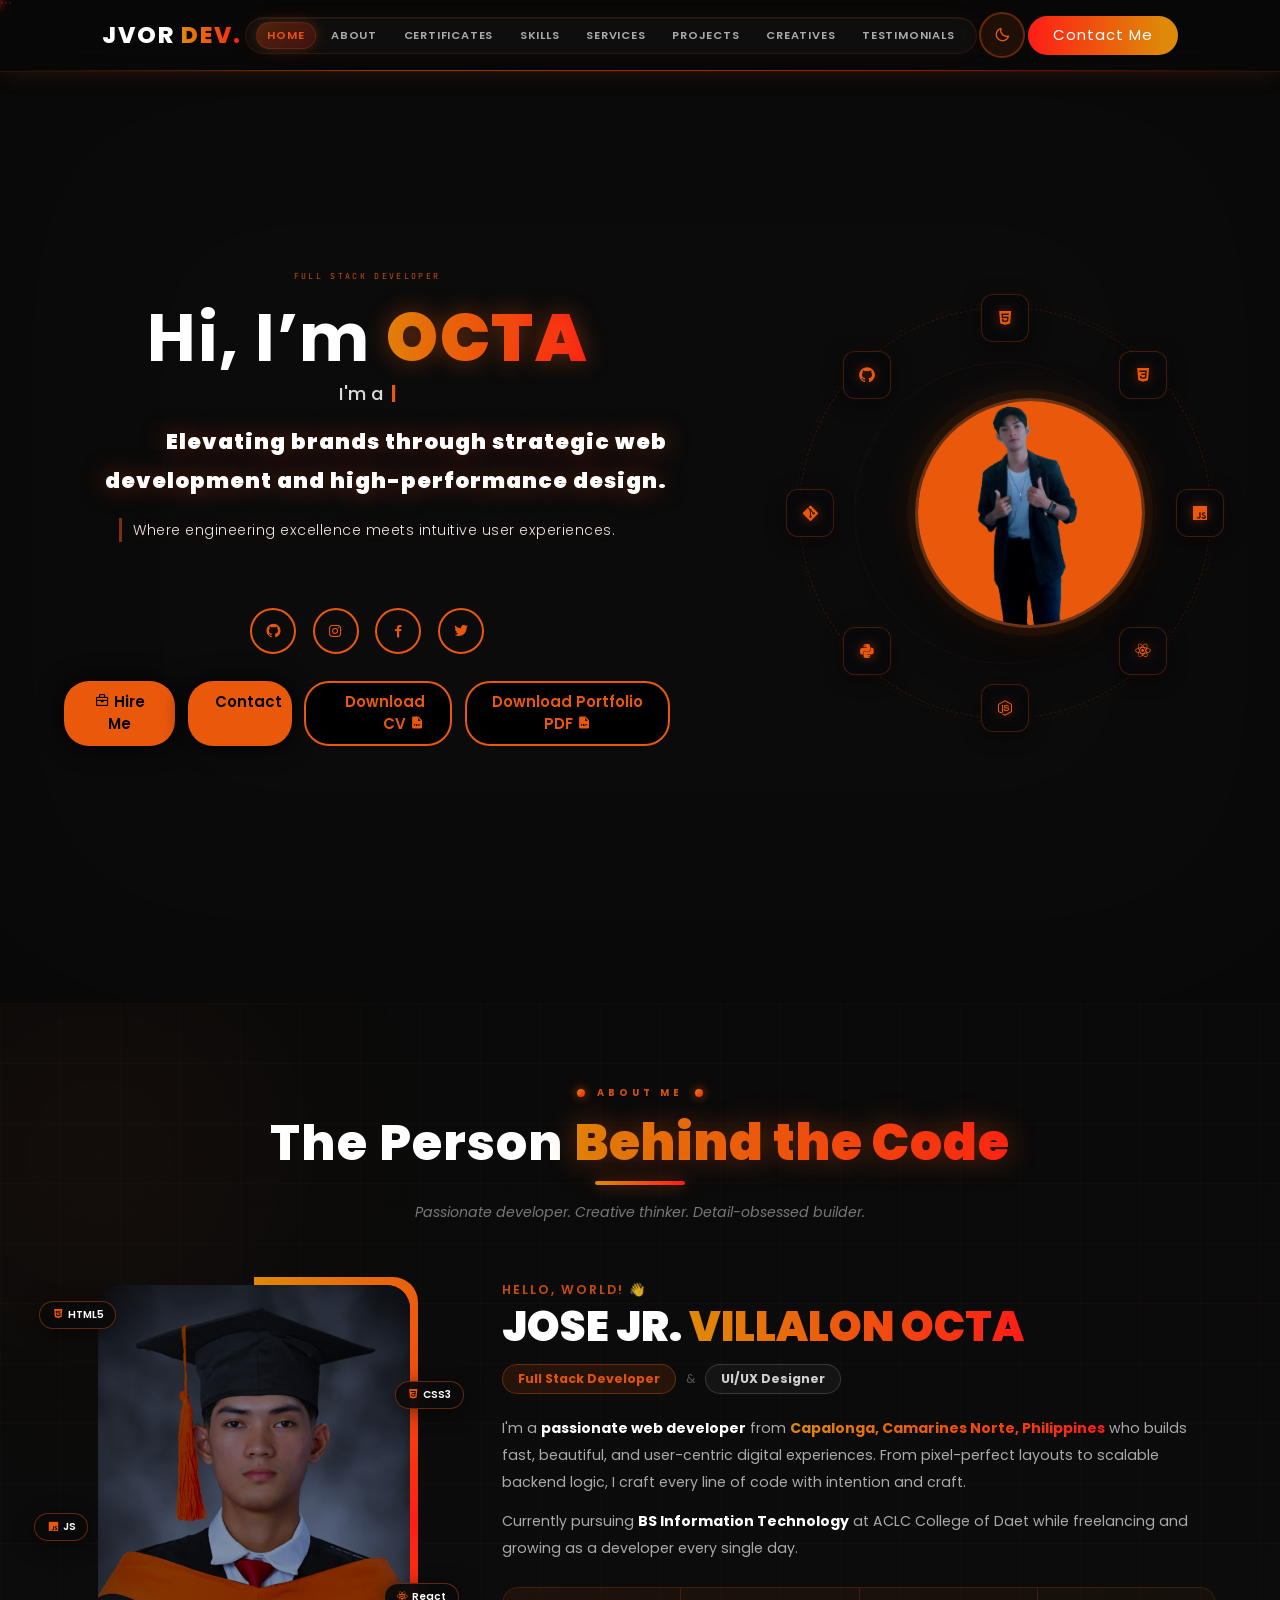
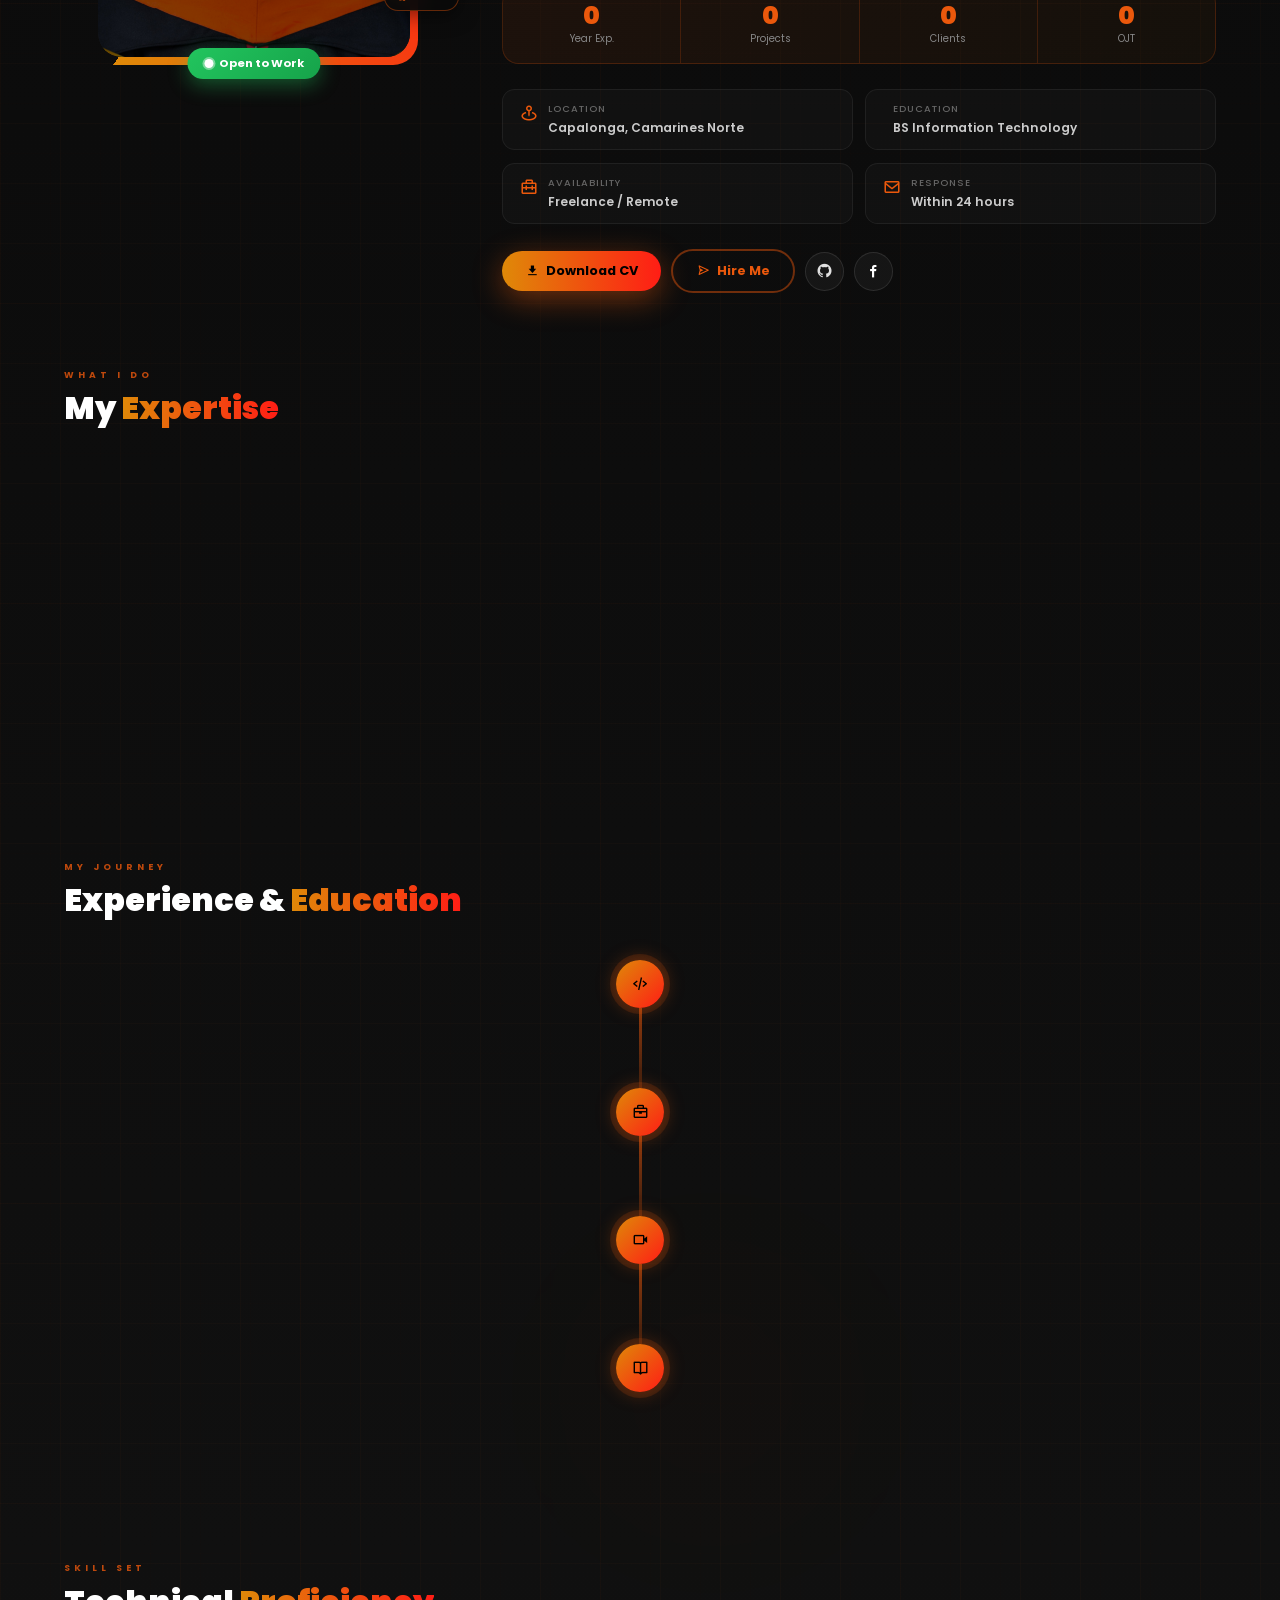
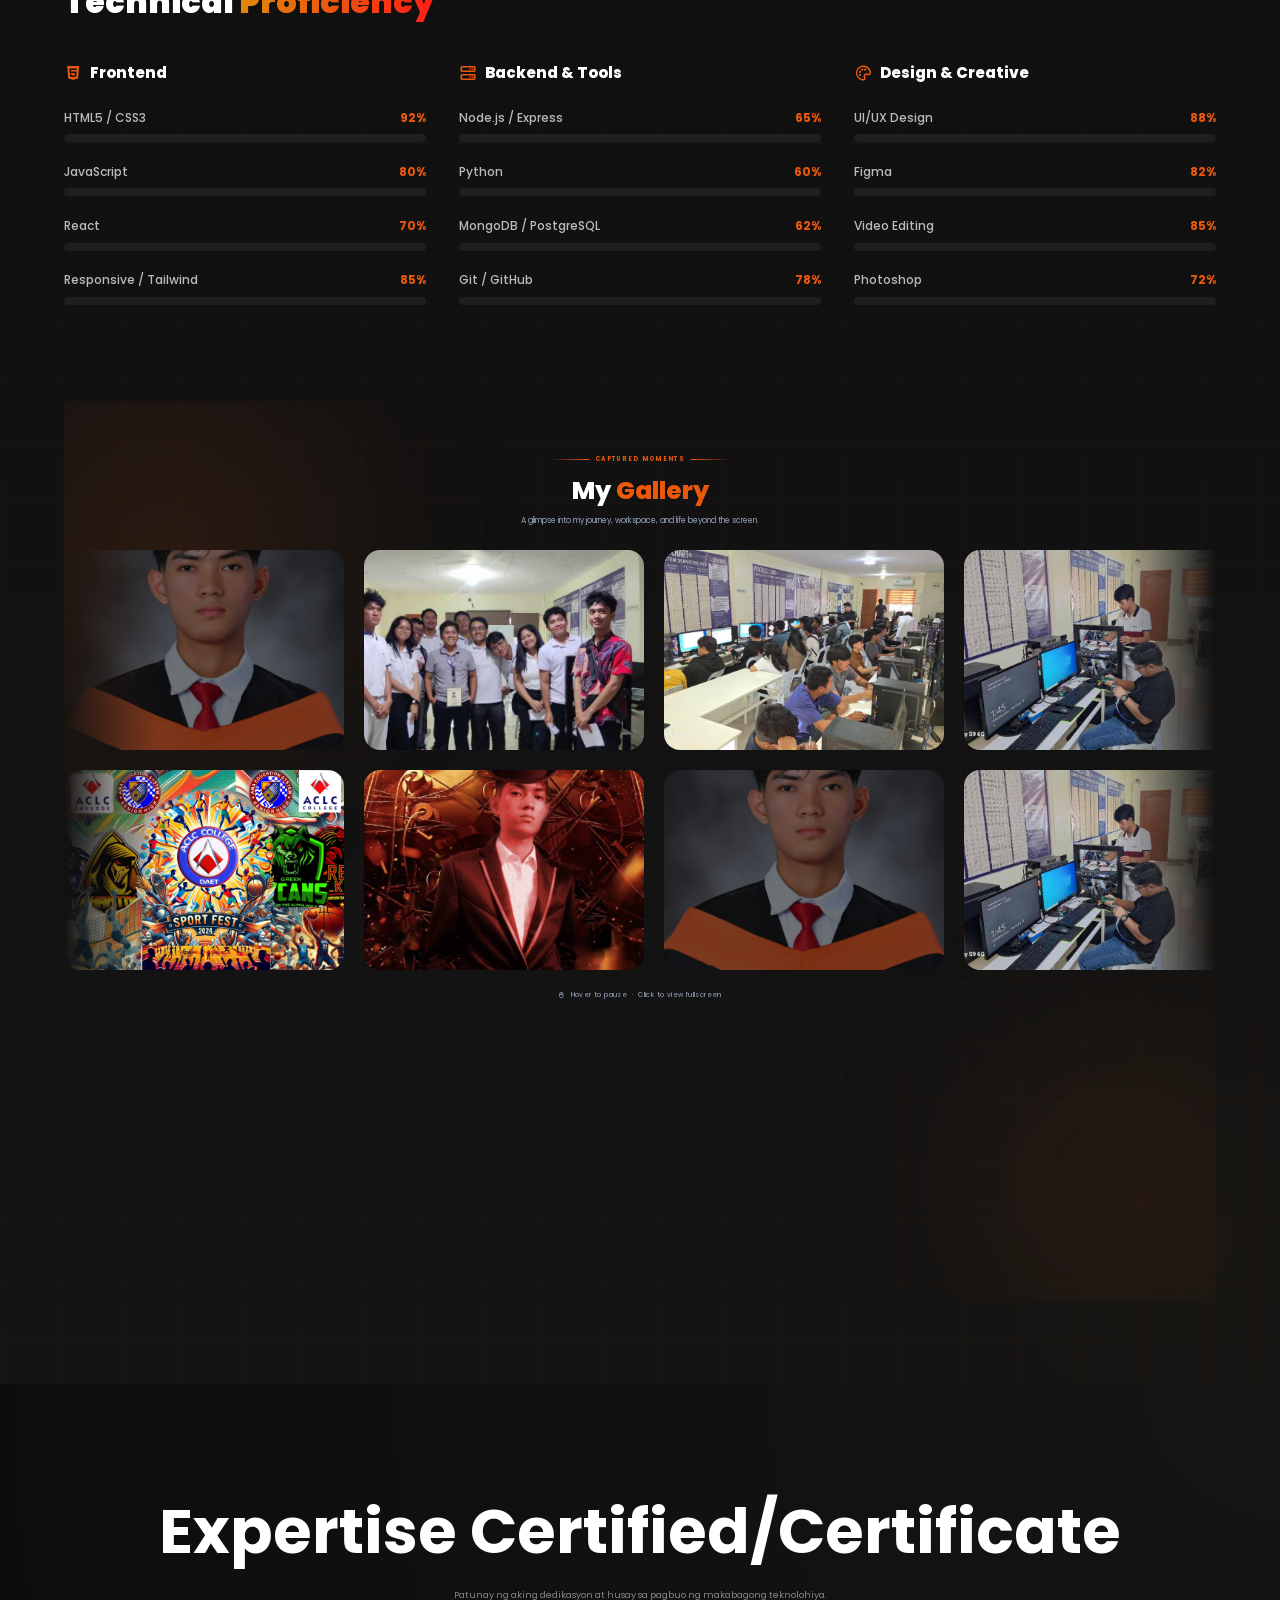
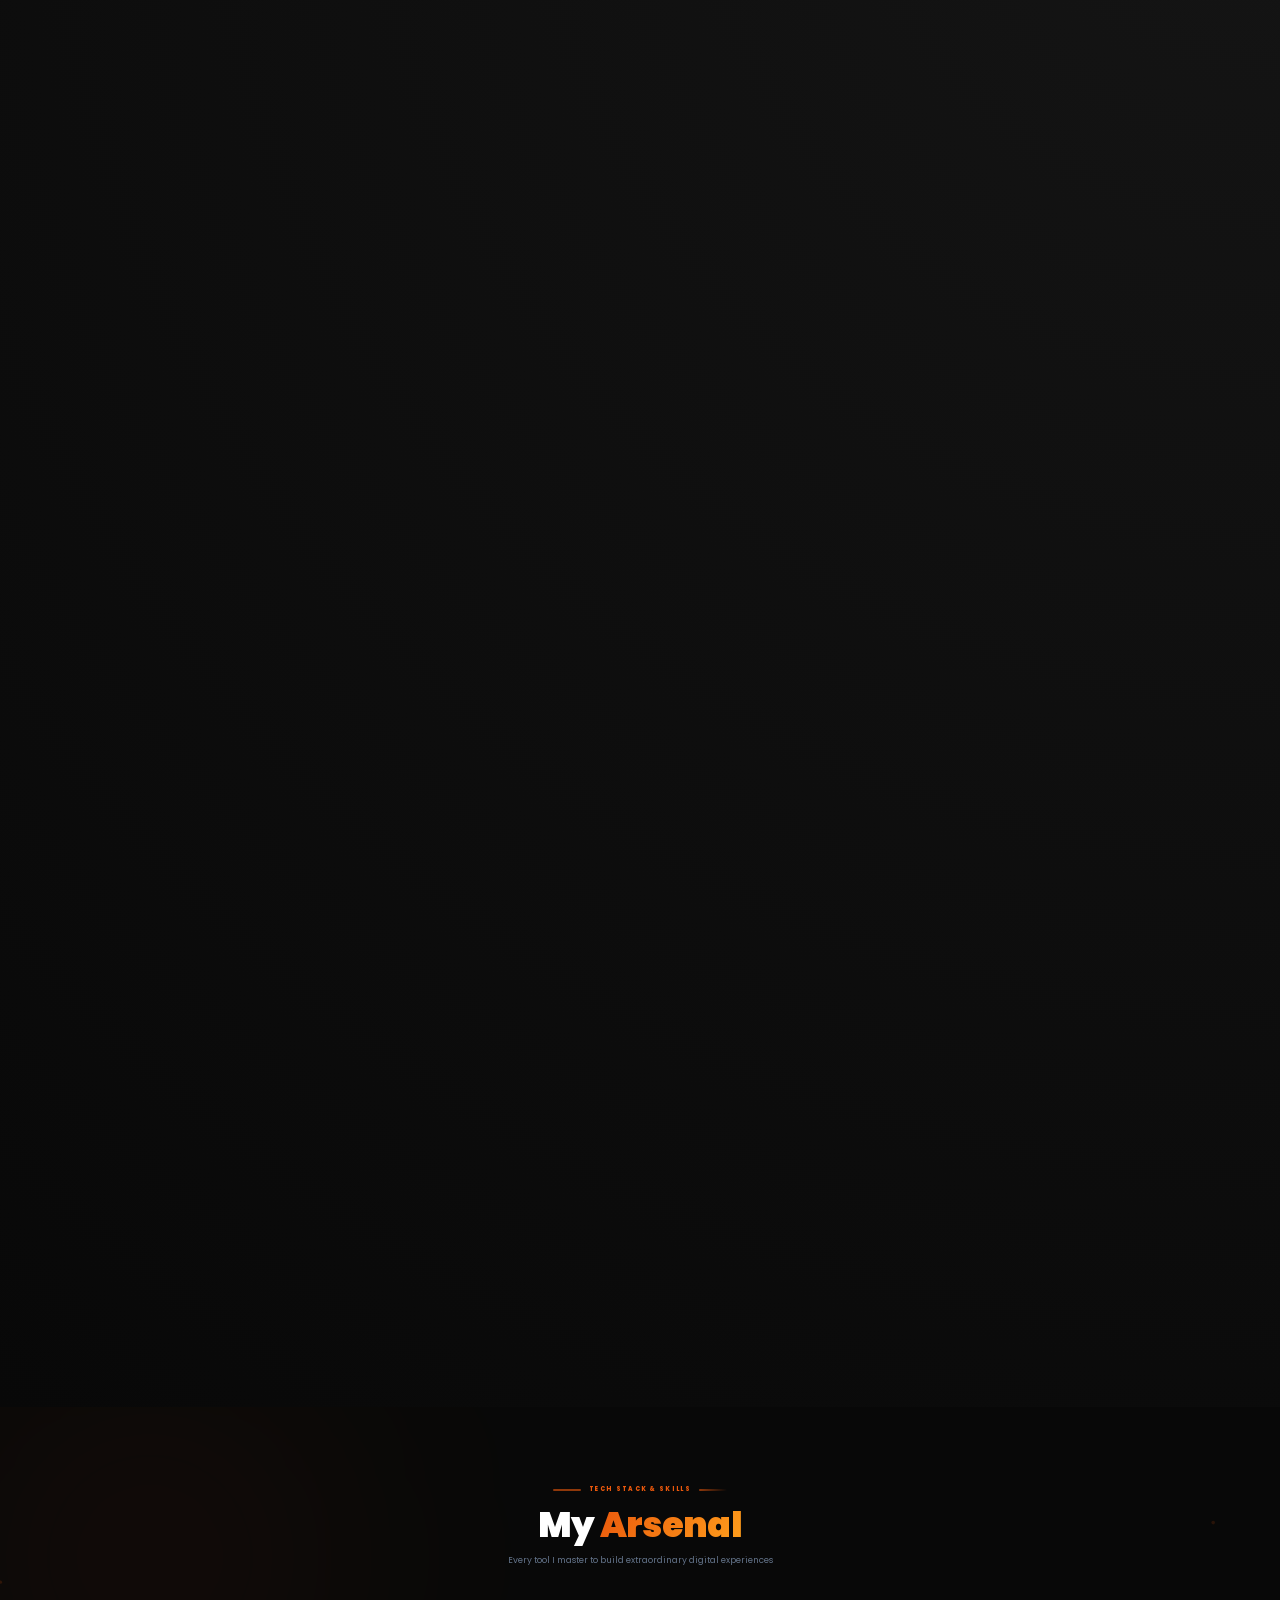
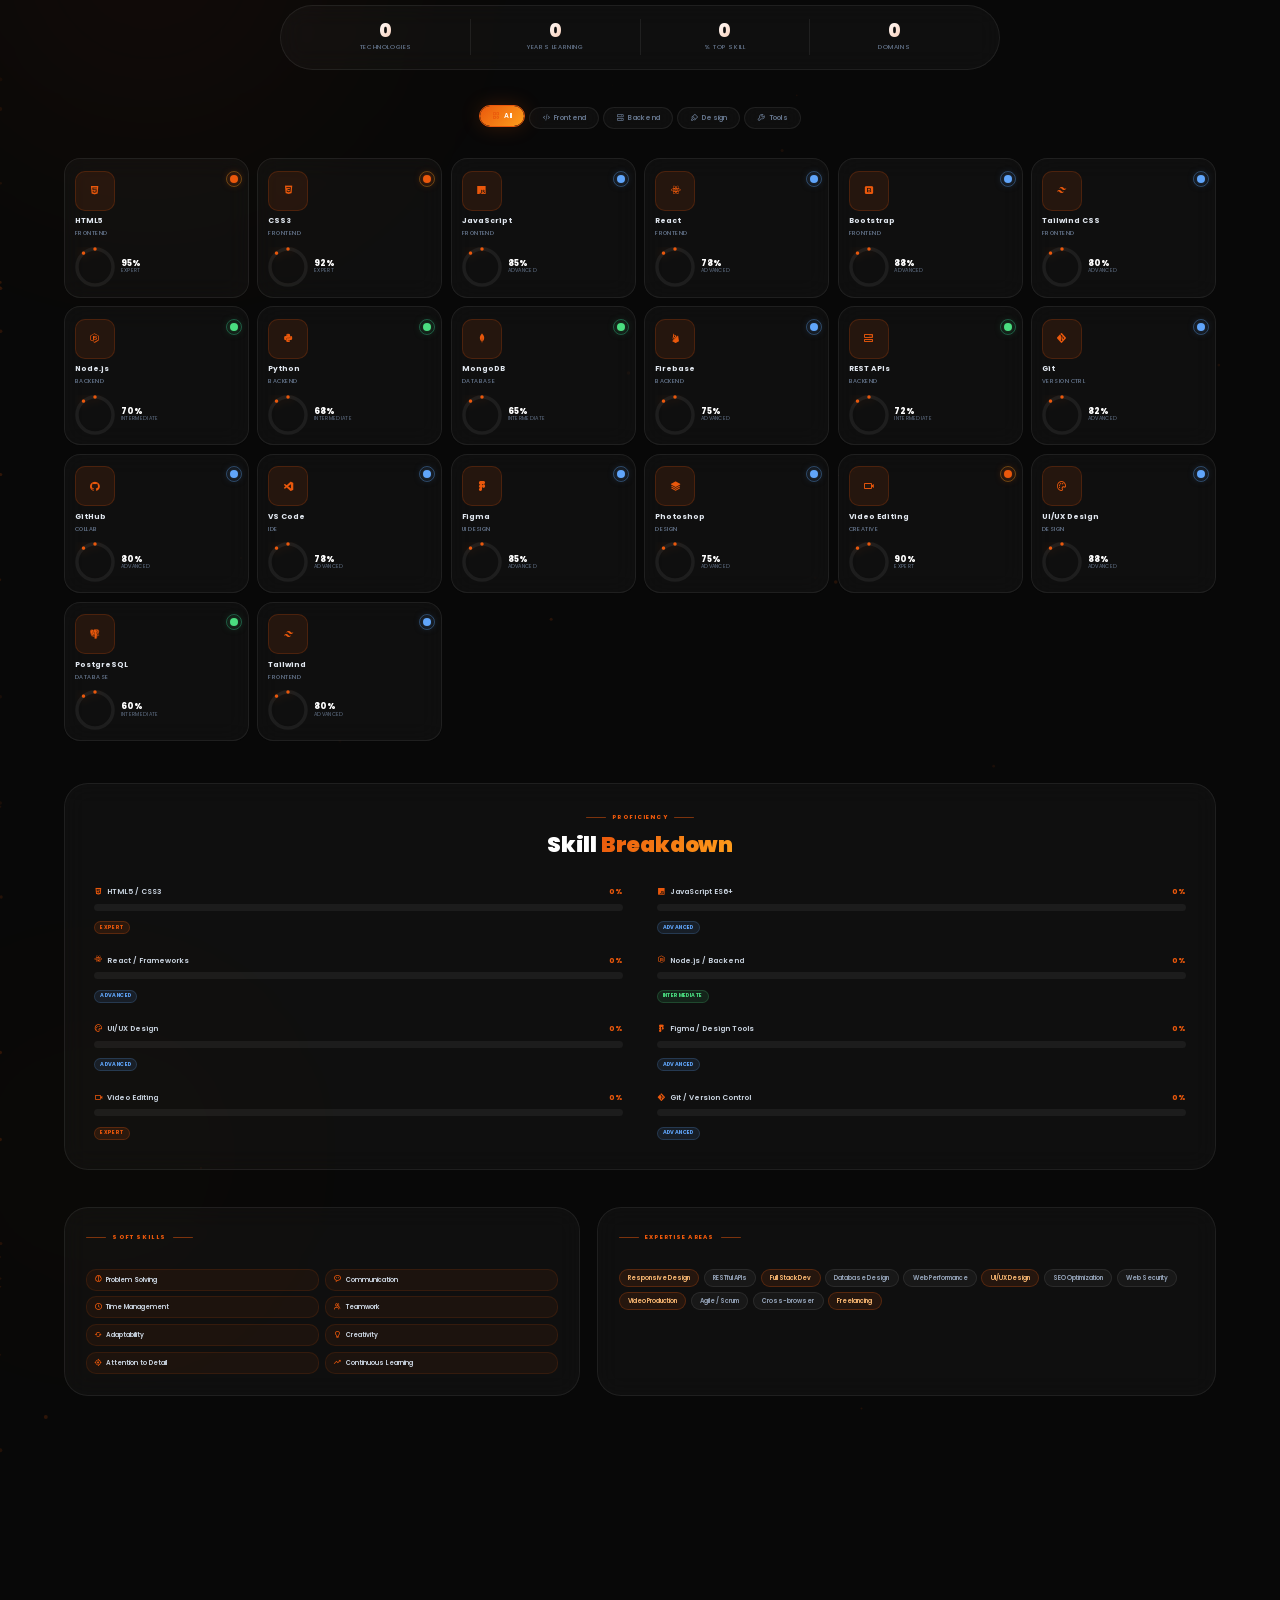
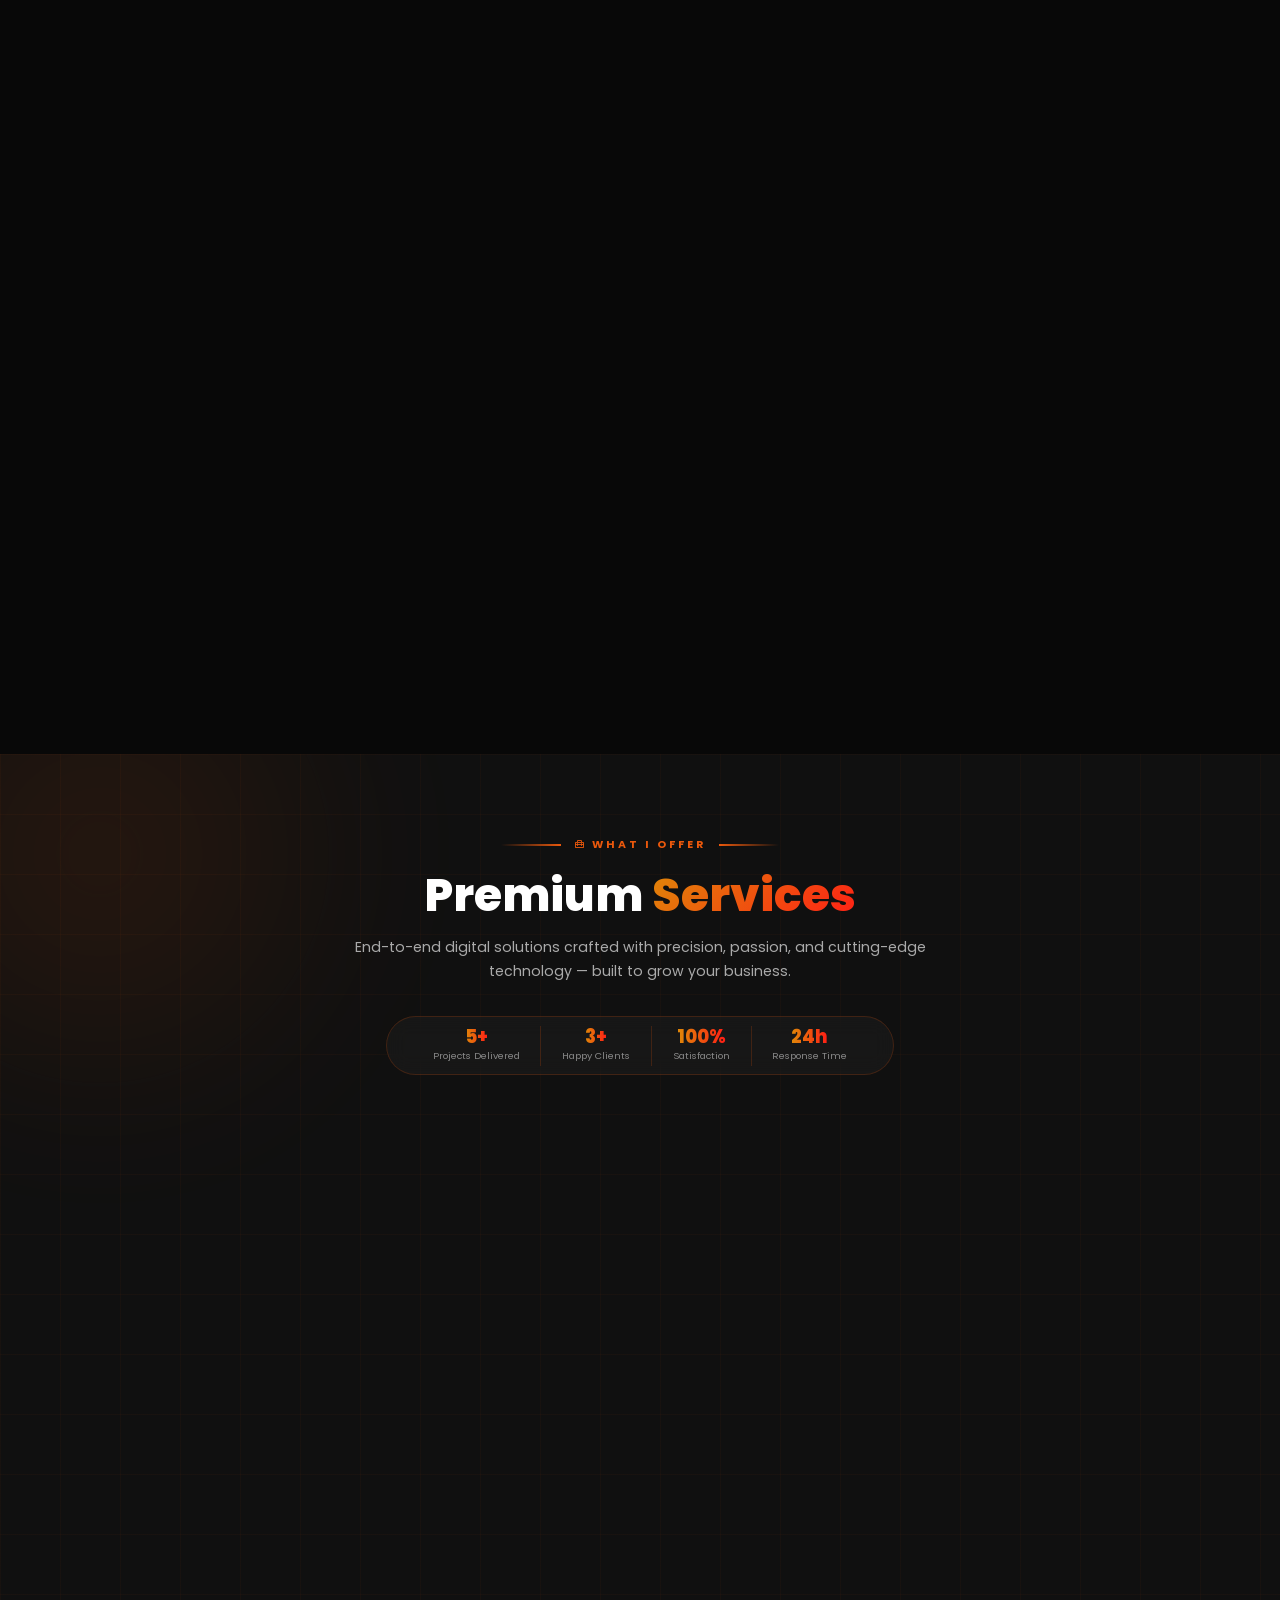
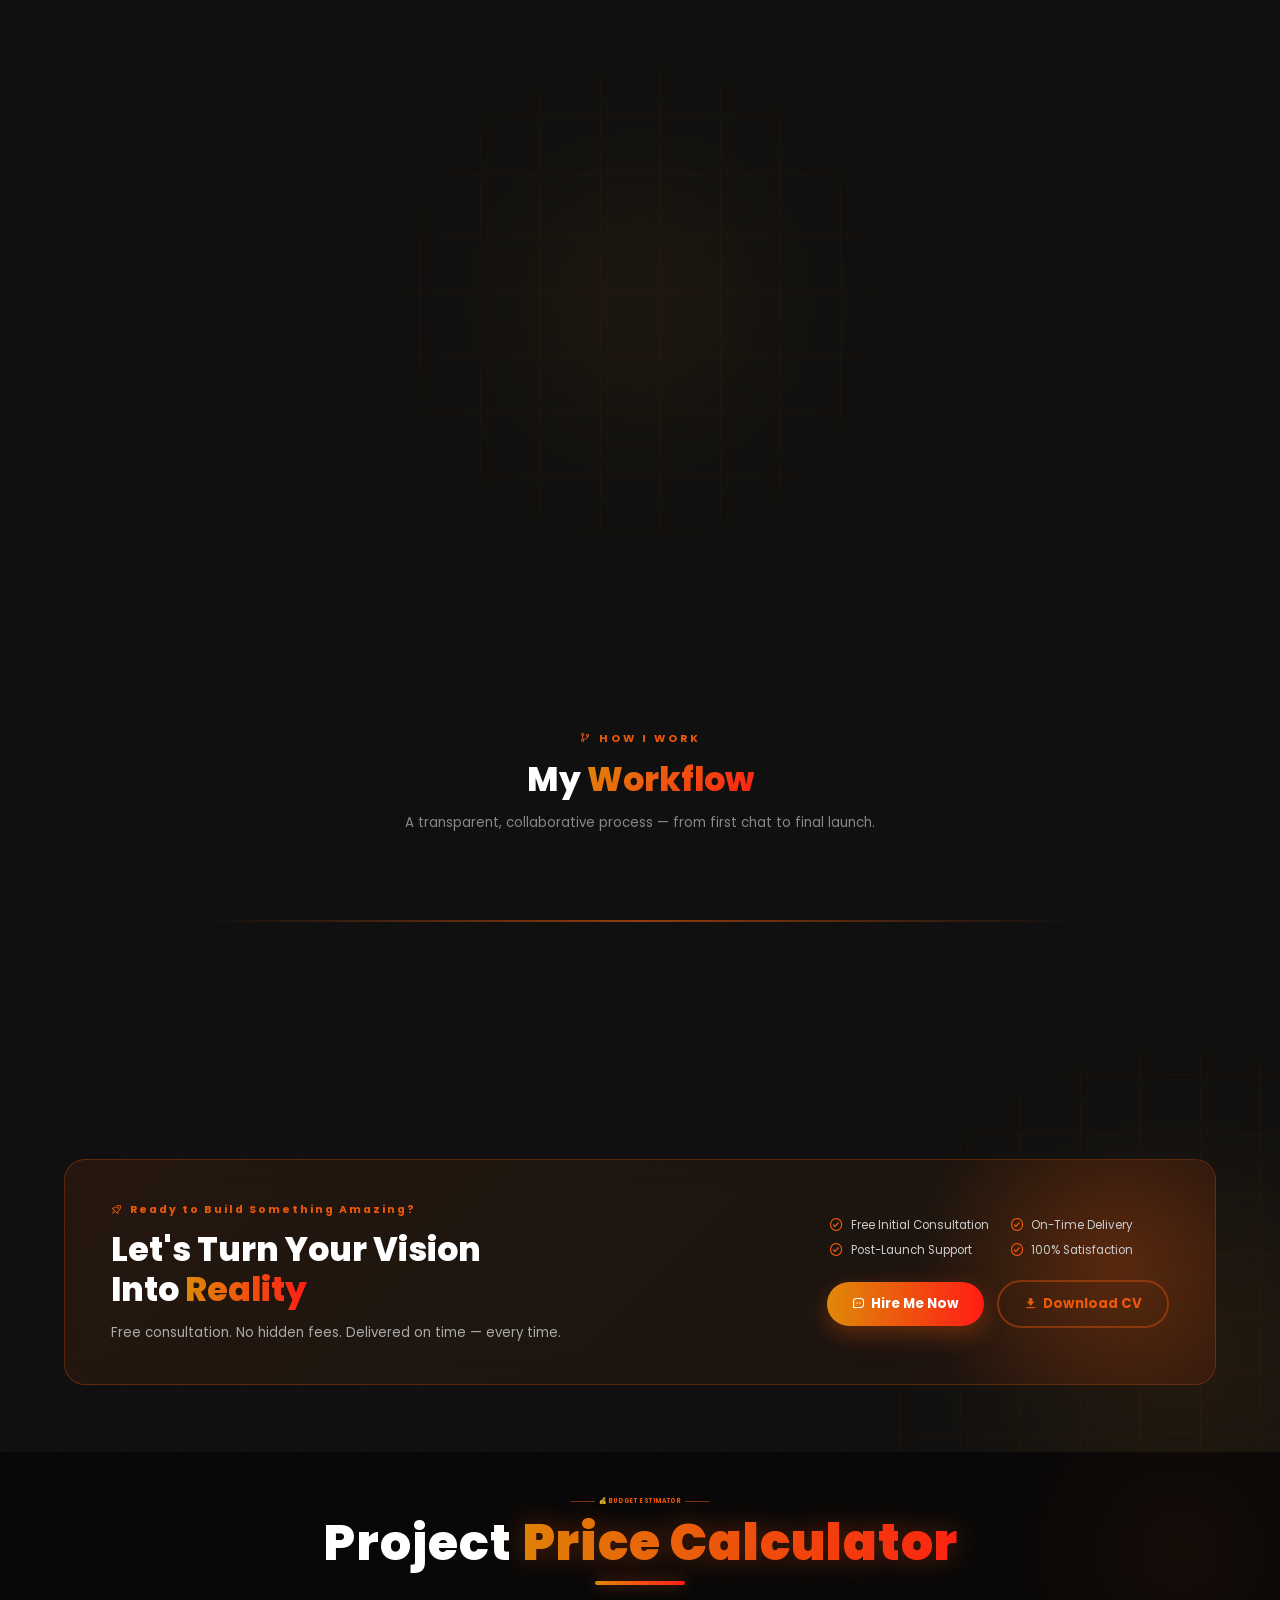
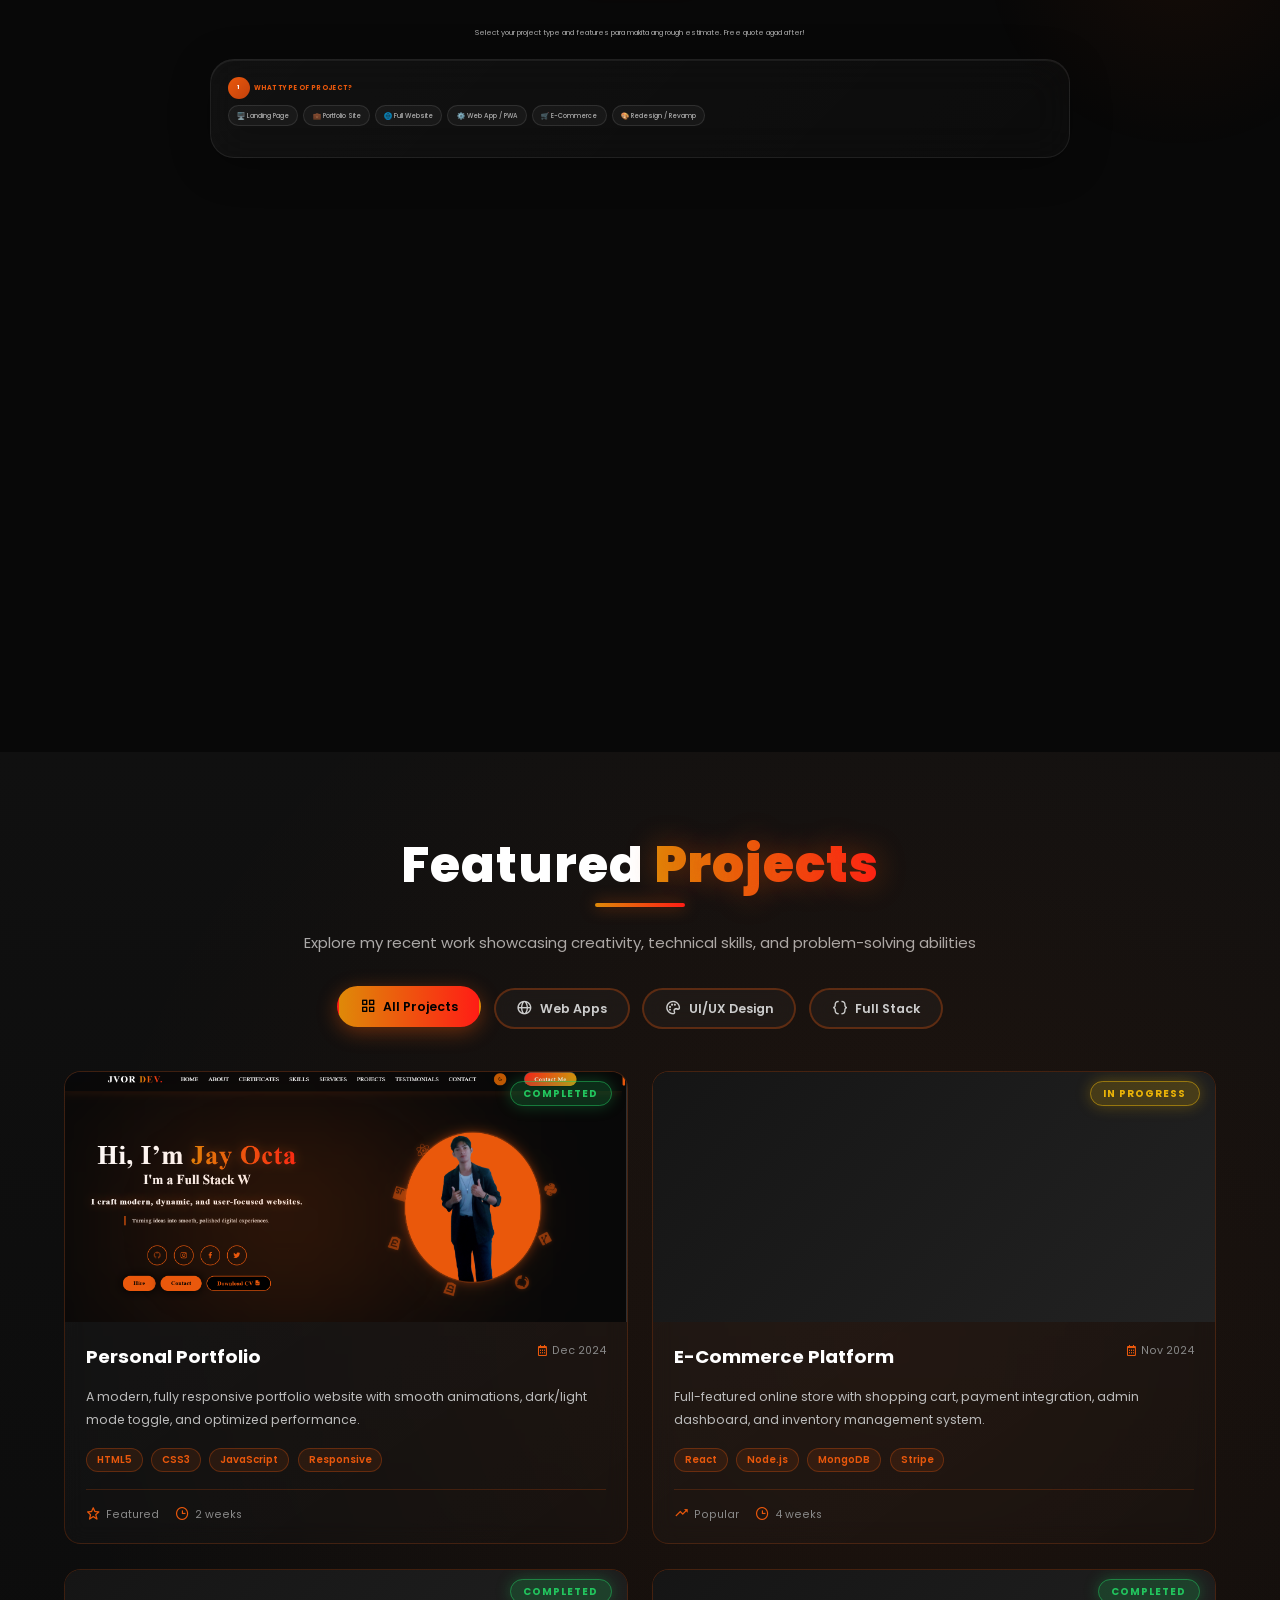
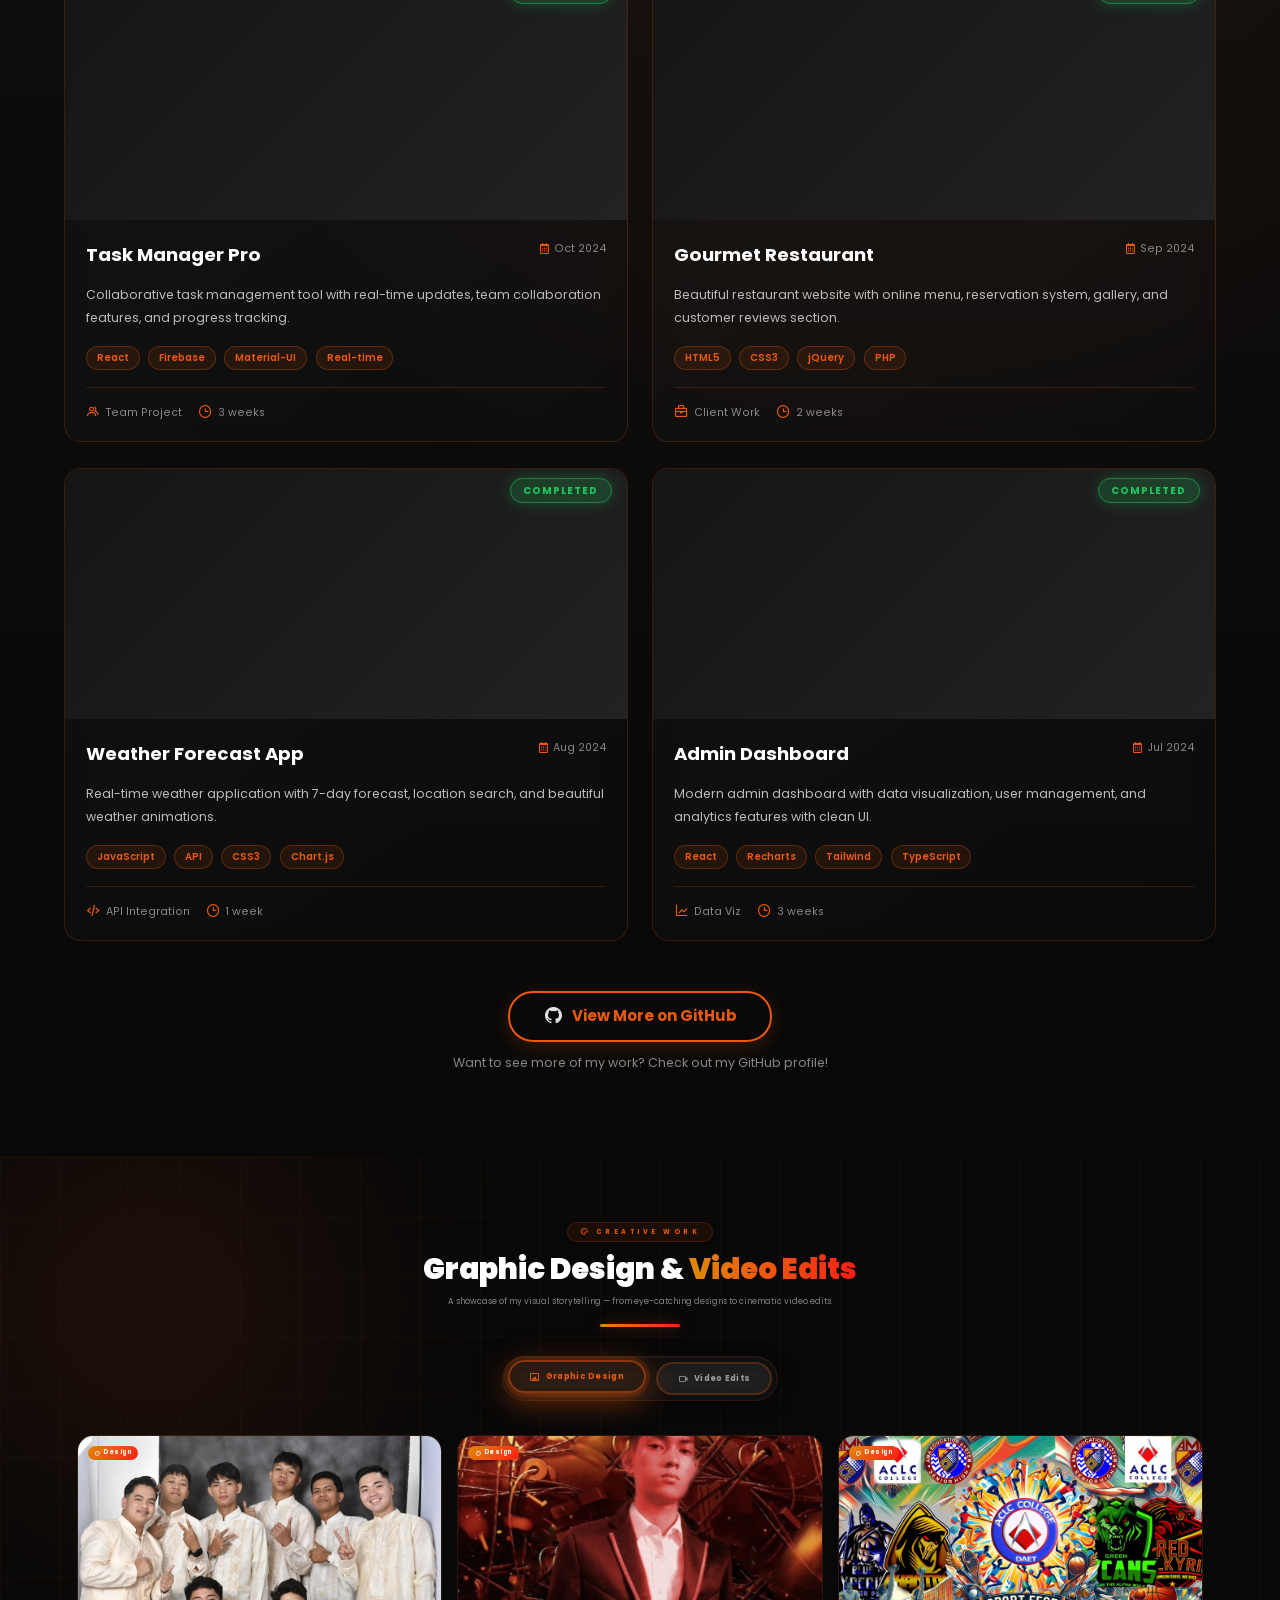
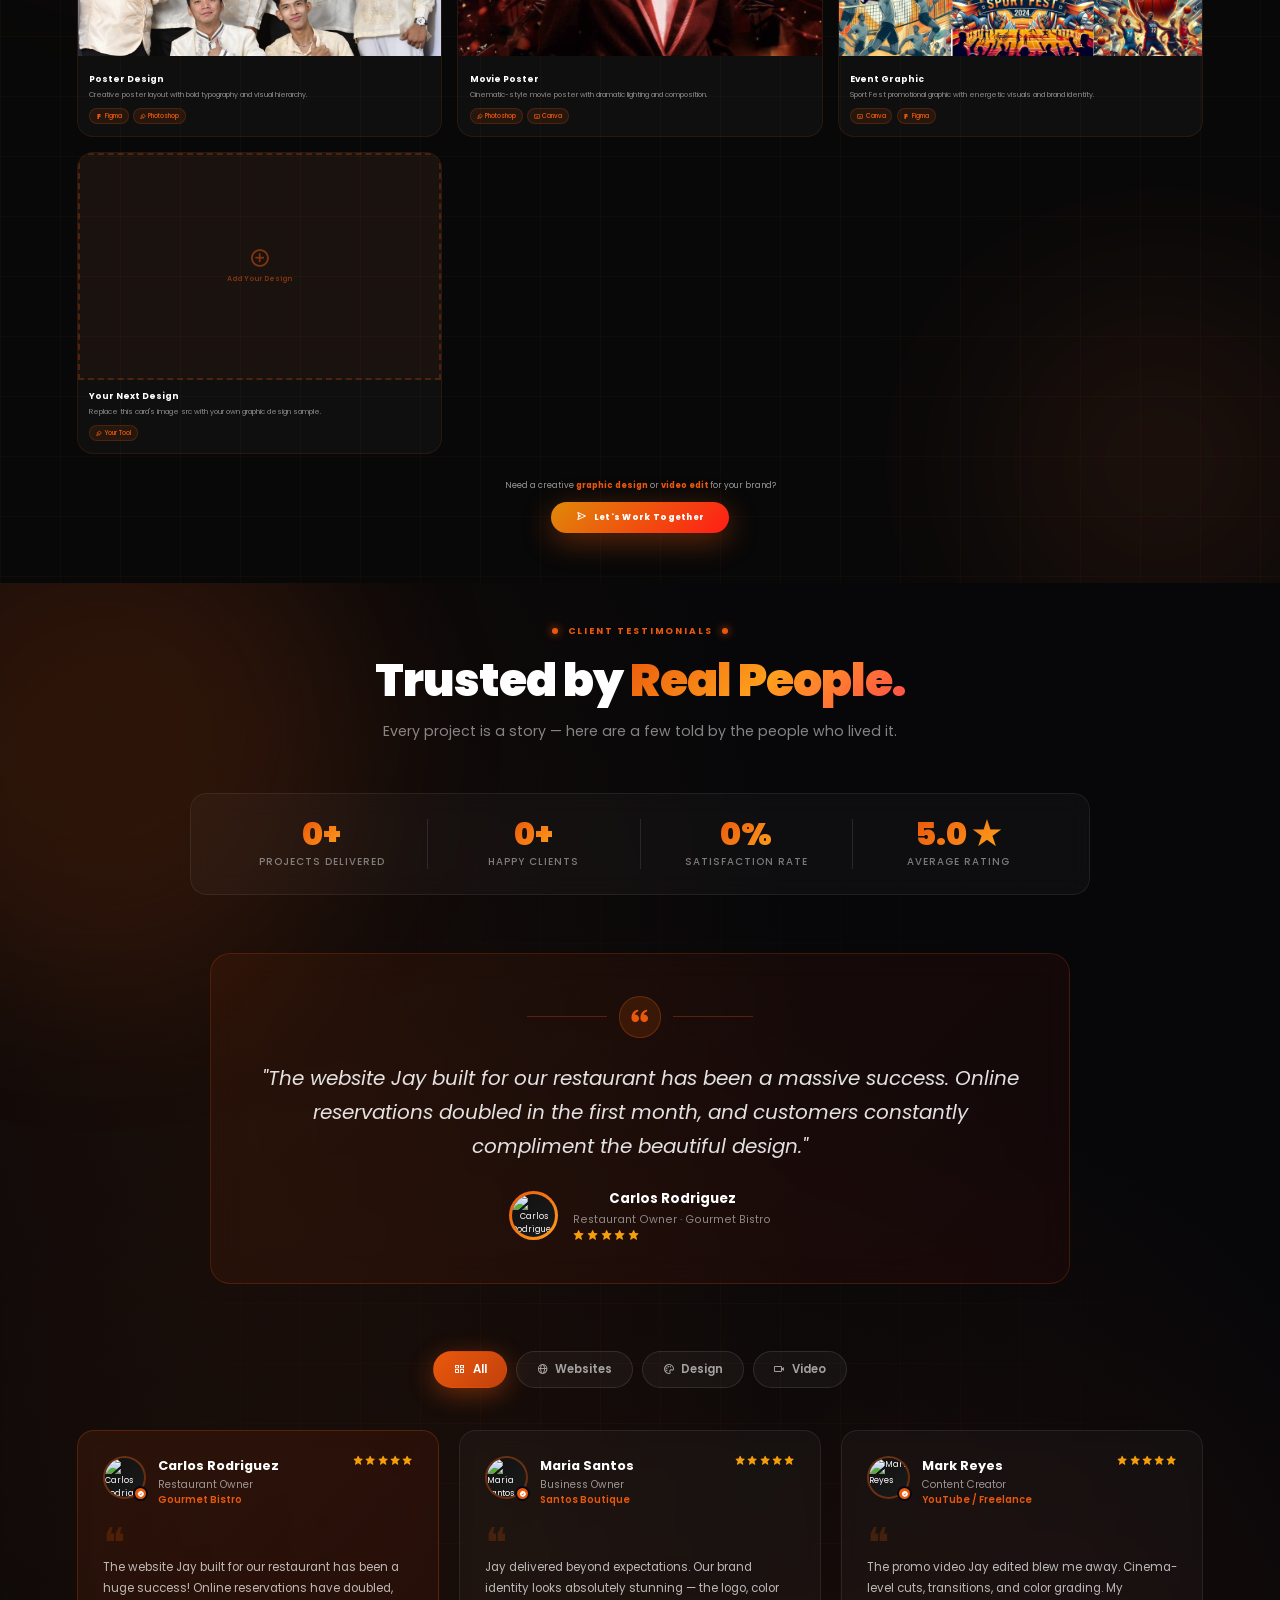
==== commit 77271db9: "ni update ko" ====
--- a/porpoliookayko.html
+++ b/porpoliookayko.html
@@ -17,6 +17,20 @@
   <link rel="stylesheet" href="https://unpkg.com/boxicons@latest/css/boxicons.min.css">
   <link rel="stylesheet" href="https://cdnjs.cloudflare.com/ajax/libs/font-awesome/6.4.0/css/all.min.css" />
   <link rel="stylesheet" href="fixes.css">
+  <link rel="stylesheet" href="gallery-fix.css">
+  <link rel="stylesheet" href="skills-redesign.css">
+
+  <!-- PWA Manifest -->
+<link rel="manifest" href="manifest.json">
+
+<!-- Upgrade CSS Files -->
+<link rel="stylesheet" href="upgrade-1-2-transitions.css">
+<link rel="stylesheet" href="upgrade-3-pwa.css">
+<link rel="stylesheet" href="upgrade-4-ai-contact.css">
+<link rel="stylesheet" href="upgrade-5-estimator.css">
+<link rel="stylesheet" href="upgrade-6-book-call.css">
+```
+
 
   <link rel="icon" href="imgae/01.jpg" type="image/icon">
 
@@ -4839,6 +4853,7 @@
   </script>
   <script type="module" src="script.js"></script>
   <script src="fixes.js"></script>
+  <script src="skills-redesign.js"></script>
   <script src="enhancements.js"></script>
   <!-- testimonials-upgrade.js replaced by embedded tv4 script -->
   <!-- ✅ CONTACT FIX: Single clean EmailJS handler (replaces 3 conflicting handlers in script.js) -->
@@ -4870,6 +4885,36 @@
     })();
   </script>
 
+  <script>
+  if ('serviceWorker' in navigator) {
+    window.addEventListener('load', () => {
+      navigator.serviceWorker.register('/service-worker.js')
+        .then(reg => console.log('✅ SW registered'))
+        .catch(err => console.warn('SW failed:', err));
+    });
+  }
+</script>
+
+
+<!-- ═══ JVOR UPGRADES ═══ -->
+<!-- 1+2: Theme Ripple + Cinematic Section Transitions -->
+<script src="upgrade-1-2-transitions.js"></script>
+
+<!-- 3: PWA Install Prompt -->
+<script src="upgrade-3-pwa.js"></script>
+
+<!-- 4: AI-Powered Contact Form Suggestions -->
+<script src="upgrade-4-ai-contact.js"></script>
+
+<!-- 5: Project Budget Estimator (auto-injects new section) -->
+<script src="upgrade-5-estimator.js"></script>
+
+<!-- 6: Book a Call Widget (auto-injects button + modal) -->
+<script src="upgrade-6-book-call.js"></script>
+
+<!-- 7: Portfolio PDF Generator (auto-injects download button) -->
+<script src="upgrade-7-pdf.js"></script>
+```
 </body>
 
 </html>
--- a/fixes.css
+++ b/fixes.css
@@ -1388,30 +1388,28 @@
   padding: 1rem;
 }
 
+/* Close button — lives inside .pgx-lb-bar (bottom), always visible */
 .pgx-lb-close {
-  position: absolute;
-  top: 1.2rem;
-  right: 1.4rem;
-  display: flex;
-  align-items: center;
-  gap: .4rem;
-  padding: .45rem 1rem .45rem .7rem;
+  display: inline-flex;
+  align-items: center;
+  gap: .45rem;
+  padding: .55rem 1.4rem .55rem 1rem;
   border-radius: 100px;
-  background: rgba(255, 255, 255, .13);
-  border: 1.5px solid rgba(255, 255, 255, .28);
+  background: rgba(234, 88, 12, 0.18);
+  border: 1.5px solid rgba(234, 88, 12, 0.55);
   color: #fff;
-  font-size: .82rem;
-  font-weight: 600;
-  letter-spacing: .04em;
+  font-size: .85rem;
+  font-weight: 700;
+  letter-spacing: .06em;
   cursor: pointer;
-  transition: background .22s, border-color .22s, transform .22s;
-  z-index: 10;
+  transition: background .22s, border-color .22s, transform .22s, box-shadow .22s;
   backdrop-filter: blur(8px);
   white-space: nowrap;
+  margin-top: .2rem;
 }
 
 .pgx-lb-close i {
-  font-size: 1.35rem;
+  font-size: 1.4rem;
   line-height: 1;
   transition: transform .22s;
 }
@@ -1419,7 +1417,8 @@
 .pgx-lb-close:hover {
   background: #ea580c;
   border-color: #ea580c;
-  transform: scale(1.06);
+  box-shadow: 0 4px 18px rgba(234, 88, 12, .45);
+  transform: scale(1.05);
 }
 
 .pgx-lb-close:hover i {
@@ -1464,7 +1463,7 @@
   align-items: center;
   justify-content: center;
   width: 100%;
-  max-height: calc(100vh - 160px);
+  max-height: calc(100vh - 220px);
   padding: 0 80px;
 }
 
@@ -1475,7 +1474,7 @@
 
 .pgx-lb-img {
   max-width: 100%;
-  max-height: calc(100vh - 180px);
+  max-height: calc(100vh - 240px);
   object-fit: contain;
   border-radius: 12px;
   box-shadow: 0 30px 100px rgba(0, 0, 0, .7);
--- a/skills-redesign.css
+++ b/skills-redesign.css
@@ -0,0 +1,1051 @@
+/* ═══════════════════════════════════════════════════════════════
+   SKILLS-REDESIGN.CSS — JVOR DEV PORTFOLIO
+   Full professional redesign of the Tech Skills + Radar sections.
+   Add AFTER fixes.css in your HTML <head>.
+═══════════════════════════════════════════════════════════════ */
+
+/* ─── SHARED DESIGN TOKENS ─────────────────────────────────── */
+:root {
+  --sr-orange: #ea580c;
+  --sr-orange-glow: rgba(234, 88, 12, 0.35);
+  --sr-orange-dim: rgba(234, 88, 12, 0.12);
+  --sr-surface: rgba(255, 255, 255, 0.03);
+  --sr-border: rgba(255, 255, 255, 0.07);
+  --sr-border-hot: rgba(234, 88, 12, 0.3);
+  --sr-text: #e2e8f0;
+  --sr-muted: #64748b;
+  --sr-radius: 20px;
+  --sr-card-radius: 16px;
+}
+
+
+/* ═══════════════════════════════════════════════════════════
+   TECH SKILLS SECTION — Full Redesign
+═══════════════════════════════════════════════════════════ */
+
+.nsk-section {
+  position: relative;
+  padding: 9rem 5% 7rem !important;
+  background: #080808 !important;
+  overflow: hidden;
+}
+
+/* ── Animated mesh background ── */
+.nsk-bg {
+  position: absolute;
+  inset: 0;
+  z-index: 0;
+  pointer-events: none;
+}
+
+.nsk-orb {
+  position: absolute;
+  border-radius: 50%;
+  filter: blur(120px);
+  opacity: 0.6;
+}
+
+.nsk-orb1 {
+  width: 600px;
+  height: 600px;
+  background: radial-gradient(circle, rgba(234, 88, 12, 0.12), transparent 70%);
+  top: -150px;
+  right: -100px;
+}
+
+.nsk-orb2 {
+  width: 400px;
+  height: 400px;
+  background: radial-gradient(circle, rgba(234, 88, 12, 0.07), transparent 70%);
+  bottom: 100px;
+  left: -100px;
+}
+
+/* ── Section header ── */
+.nsk-header {
+  position: relative;
+  z-index: 1;
+  text-align: center;
+  margin-bottom: 4.5rem;
+}
+
+.nsk-eyebrow {
+  display: inline-flex;
+  align-items: center;
+  gap: 1rem;
+  font-size: 0.72rem;
+  font-weight: 800;
+  letter-spacing: 0.22em;
+  color: var(--sr-orange);
+  text-transform: uppercase;
+  margin-bottom: 1.4rem;
+}
+
+.nsk-eyebrow span {
+  display: inline-block;
+  width: 28px;
+  height: 1.5px;
+  background: var(--sr-orange);
+  opacity: 0.6;
+}
+
+.nsk-title {
+  font-size: clamp(2.8rem, 5vw, 4.2rem) !important;
+  font-weight: 900 !important;
+  color: #fff !important;
+  line-height: 1.1 !important;
+  letter-spacing: -0.02em;
+  margin: 0 0 1rem !important;
+}
+
+.nsk-title em {
+  font-style: normal;
+  background: linear-gradient(120deg, #ea580c, #ff9f1c);
+  -webkit-background-clip: text;
+  background-clip: text;
+  -webkit-text-fill-color: transparent;
+}
+
+.nsk-sub {
+  font-size: 1.05rem !important;
+  color: var(--sr-muted) !important;
+  max-width: 520px;
+  margin: 0 auto !important;
+  line-height: 1.7;
+}
+
+/* ── Counter strip ── */
+.nsk-counter-strip {
+  position: relative;
+  z-index: 1;
+  display: flex;
+  align-items: center;
+  justify-content: center;
+  gap: 0;
+  max-width: 720px;
+  margin: 0 auto 4.5rem;
+  background: var(--sr-surface);
+  border: 1px solid var(--sr-border);
+  border-radius: 100px;
+  padding: 1.6rem 3rem;
+  backdrop-filter: blur(12px);
+}
+
+.nsk-count-item {
+  flex: 1;
+  text-align: center;
+}
+
+.nsk-count-num {
+  display: block;
+  font-size: 2.2rem !important;
+  font-weight: 900 !important;
+  color: #fff !important;
+  line-height: 1;
+  background: linear-gradient(135deg, #fff 40%, var(--sr-orange));
+  -webkit-background-clip: text;
+  background-clip: text;
+  -webkit-text-fill-color: transparent;
+}
+
+.nsk-count-label {
+  display: block;
+  font-size: 0.72rem !important;
+  color: var(--sr-muted) !important;
+  text-transform: uppercase;
+  letter-spacing: 0.1em;
+  margin-top: 0.3rem;
+}
+
+.nsk-count-div {
+  width: 1px;
+  height: 36px;
+  background: var(--sr-border);
+  flex-shrink: 0;
+  margin: 0 0.5rem;
+}
+
+/* ── Filter tabs ── */
+.nsk-tabs {
+  position: relative;
+  z-index: 1;
+  display: flex;
+  justify-content: center;
+  gap: 0.5rem;
+  margin-bottom: 3.5rem;
+  flex-wrap: wrap;
+}
+
+.nsk-tab {
+  position: relative;
+  display: inline-flex;
+  align-items: center;
+  gap: 0.5rem;
+  padding: 0.6rem 1.4rem;
+  border-radius: 100px;
+  border: 1.5px solid var(--sr-border);
+  background: var(--sr-surface);
+  color: var(--sr-muted);
+  font-size: 0.82rem;
+  font-weight: 600;
+  letter-spacing: 0.04em;
+  cursor: pointer;
+  transition: all 0.22s ease;
+  backdrop-filter: blur(8px);
+}
+
+.nsk-tab i {
+  font-size: 1rem;
+}
+
+.nsk-tab:hover {
+  color: #fff;
+  border-color: rgba(234, 88, 12, 0.4);
+  background: rgba(234, 88, 12, 0.08);
+}
+
+.nsk-tab.active {
+  color: #fff;
+  border-color: var(--sr-orange);
+  background: linear-gradient(135deg, rgba(234, 88, 12, 0.2), rgba(234, 88, 12, 0.05));
+  box-shadow: 0 0 20px rgba(234, 88, 12, 0.2), inset 0 1px 0 rgba(255, 255, 255, 0.1);
+}
+
+.nsk-tab.active i {
+  color: var(--sr-orange);
+}
+
+.nsk-tab-indicator { display: none; }
+
+/* ── Hex / Card grid ── */
+.nsk-hex-grid {
+  position: relative;
+  z-index: 1;
+  display: grid;
+  grid-template-columns: repeat(auto-fill, minmax(160px, 1fr));
+  gap: 1rem;
+  max-width: 1200px;
+  margin: 0 auto 5rem;
+}
+
+/* ── Individual skill card ── */
+.nsk-card {
+  position: relative;
+  display: flex;
+  flex-direction: column;
+  gap: 0.8rem;
+  padding: 1.4rem 1.2rem 1.2rem;
+  border-radius: var(--sr-card-radius);
+  background: var(--sr-surface);
+  border: 1px solid var(--sr-border);
+  cursor: default;
+  transition: transform 0.25s ease, box-shadow 0.25s ease, border-color 0.25s ease, background 0.25s ease;
+  animation: nsk-fadeUp 0.5s ease both;
+  overflow: hidden;
+}
+
+@keyframes nsk-fadeUp {
+  from { opacity: 0; transform: translateY(20px); }
+  to   { opacity: 1; transform: translateY(0); }
+}
+
+.nsk-card::before {
+  content: '';
+  position: absolute;
+  inset: 0;
+  border-radius: inherit;
+  background: linear-gradient(135deg, rgba(234, 88, 12, 0.07), transparent);
+  opacity: 0;
+  transition: opacity 0.3s;
+}
+
+.nsk-card:hover {
+  transform: translateY(-5px);
+  border-color: rgba(234, 88, 12, 0.4);
+  box-shadow: 0 16px 40px rgba(0, 0, 0, 0.5), 0 0 0 1px rgba(234, 88, 12, 0.1);
+  background: rgba(234, 88, 12, 0.04);
+}
+
+.nsk-card:hover::before { opacity: 1; }
+
+.nsk-card-top {
+  display: flex;
+  justify-content: space-between;
+  align-items: flex-start;
+}
+
+.nsk-card-icon {
+  width: 40px;
+  height: 40px;
+  border-radius: 10px;
+  background: rgba(234, 88, 12, 0.1);
+  border: 1px solid rgba(234, 88, 12, 0.2);
+  display: flex;
+  align-items: center;
+  justify-content: center;
+  font-size: 1.35rem;
+  color: var(--sr-orange);
+  transition: background 0.2s, transform 0.2s;
+}
+
+.nsk-card:hover .nsk-card-icon {
+  background: rgba(234, 88, 12, 0.18);
+  transform: scale(1.08);
+}
+
+/* Level dot */
+.nsk-level-dot {
+  width: 8px;
+  height: 8px;
+  border-radius: 50%;
+  flex-shrink: 0;
+  margin-top: 4px;
+}
+
+.nsk-dot-expert  { background: #ea580c; box-shadow: 0 0 8px rgba(234, 88, 12, 0.7); }
+.nsk-dot-advanced{ background: #60a5fa; box-shadow: 0 0 8px rgba(96, 165, 250, 0.5); }
+.nsk-dot-mid     { background: #4ade80; box-shadow: 0 0 8px rgba(74, 222, 128, 0.5); }
+
+.nsk-card-name {
+  font-size: 0.9rem;
+  font-weight: 700;
+  color: #e2e8f0;
+  line-height: 1.2;
+}
+
+.nsk-card-cat {
+  font-size: 0.68rem;
+  color: var(--sr-muted);
+  text-transform: uppercase;
+  letter-spacing: 0.08em;
+  margin-top: 0.15rem;
+}
+
+/* Ring inside card */
+.nsk-card-ring {
+  display: flex;
+  align-items: center;
+  gap: 0.7rem;
+  margin-top: 0.2rem;
+}
+
+.nsk-ring-svg {
+  width: 40px;
+  height: 40px;
+  transform: rotate(-90deg);
+  flex-shrink: 0;
+}
+
+.nsk-ring-bg {
+  fill: none;
+  stroke: rgba(255, 255, 255, 0.06);
+  stroke-width: 3.5;
+}
+
+.nsk-ring-fill {
+  fill: none;
+  stroke: var(--sr-orange);
+  stroke-width: 3.5;
+  stroke-linecap: round;
+  transition: stroke-dasharray 1.4s cubic-bezier(0.4, 0, 0.2, 1);
+  filter: drop-shadow(0 0 4px rgba(234, 88, 12, 0.5));
+}
+
+.nsk-ring-pct {
+  display: block;
+  font-size: 1rem;
+  font-weight: 800;
+  color: #fff;
+  line-height: 1;
+}
+
+.nsk-ring-label {
+  display: block;
+  font-size: 0.62rem;
+  color: var(--sr-muted);
+  text-transform: uppercase;
+  letter-spacing: 0.06em;
+  margin-top: 1px;
+}
+
+/* ── Skill progress bars ── */
+.nsk-bars-section {
+  position: relative;
+  z-index: 1;
+  max-width: 1200px;
+  margin: 0 auto 4.5rem;
+  padding: 3rem 3.5rem;
+  border-radius: 24px;
+  background: var(--sr-surface);
+  border: 1px solid var(--sr-border);
+  backdrop-filter: blur(12px);
+}
+
+.nsk-bars-header {
+  text-align: center;
+  margin-bottom: 3rem;
+}
+
+.nsk-eyebrow2 {
+  display: inline-flex;
+  align-items: center;
+  gap: 0.8rem;
+  font-size: 0.68rem;
+  font-weight: 800;
+  letter-spacing: 0.2em;
+  color: var(--sr-orange);
+  text-transform: uppercase;
+  margin-bottom: 0.8rem;
+}
+
+.nsk-eyebrow2 span {
+  display: inline-block;
+  width: 20px;
+  height: 1px;
+  background: var(--sr-orange);
+  opacity: 0.5;
+}
+
+.nsk-bars-title {
+  font-size: clamp(1.8rem, 3vw, 2.6rem) !important;
+  font-weight: 900 !important;
+  color: #fff !important;
+  letter-spacing: -0.01em;
+}
+
+.nsk-bars-title em {
+  font-style: normal;
+  background: linear-gradient(120deg, #ea580c, #ff9f1c);
+  -webkit-background-clip: text;
+  background-clip: text;
+  -webkit-text-fill-color: transparent;
+}
+
+.nsk-bars-grid {
+  display: grid;
+  grid-template-columns: repeat(2, 1fr);
+  gap: 2rem 4rem;
+}
+
+.nsk-bar-item {
+  position: relative;
+}
+
+.nsk-bar-top {
+  display: flex;
+  justify-content: space-between;
+  align-items: center;
+  margin-bottom: 0.65rem;
+}
+
+.nsk-bar-label {
+  display: flex;
+  align-items: center;
+  gap: 0.5rem;
+  font-size: 0.88rem;
+  font-weight: 600;
+  color: #cbd5e1;
+}
+
+.nsk-bar-label i {
+  font-size: 1.05rem;
+  color: var(--sr-orange);
+}
+
+.nsk-bar-pct {
+  font-size: 0.82rem;
+  font-weight: 800;
+  color: var(--sr-orange);
+}
+
+.nsk-bar-track {
+  height: 7px;
+  background: rgba(255, 255, 255, 0.05);
+  border-radius: 100px;
+  overflow: hidden;
+  position: relative;
+}
+
+.nsk-bar-fill {
+  height: 100%;
+  width: 0;
+  border-radius: 100px;
+  background: linear-gradient(90deg, #ea580c, #ff9f1c);
+  position: relative;
+  transition: width 1.6s cubic-bezier(0.4, 0, 0.2, 1);
+  box-shadow: 0 0 12px rgba(234, 88, 12, 0.4);
+}
+
+.nsk-bar-shine {
+  position: absolute;
+  top: 0;
+  left: 0;
+  right: 0;
+  height: 50%;
+  background: linear-gradient(180deg, rgba(255,255,255,0.2), transparent);
+  border-radius: inherit;
+}
+
+.nsk-bar-badge {
+  display: inline-block;
+  margin-top: 0.45rem;
+  font-size: 0.62rem;
+  font-weight: 700;
+  letter-spacing: 0.08em;
+  text-transform: uppercase;
+  padding: 0.18rem 0.6rem;
+  border-radius: 100px;
+}
+
+.nsk-badge-expert   { color: #ea580c; background: rgba(234, 88, 12, 0.12); border: 1px solid rgba(234, 88, 12, 0.25); }
+.nsk-badge-advanced { color: #60a5fa; background: rgba(96, 165, 250, 0.1); border: 1px solid rgba(96, 165, 250, 0.2); }
+.nsk-badge-mid      { color: #4ade80; background: rgba(74, 222, 128, 0.1); border: 1px solid rgba(74, 222, 128, 0.2); }
+
+/* ── Bottom row: soft skills + tag cloud ── */
+.nsk-bottom-row {
+  position: relative;
+  z-index: 1;
+  display: grid;
+  grid-template-columns: 1fr 1.2fr;
+  gap: 2rem;
+  max-width: 1200px;
+  margin: 0 auto;
+}
+
+.nsk-soft,
+.nsk-tags {
+  padding: 2.5rem;
+  border-radius: 24px;
+  background: var(--sr-surface);
+  border: 1px solid var(--sr-border);
+  backdrop-filter: blur(12px);
+}
+
+.nsk-soft-grid {
+  display: grid;
+  grid-template-columns: repeat(2, 1fr);
+  gap: 0.7rem;
+  margin-top: 1.2rem;
+}
+
+.nsk-soft-chip {
+  display: flex;
+  align-items: center;
+  gap: 0.5rem;
+  padding: 0.6rem 0.9rem;
+  border-radius: 10px;
+  background: rgba(234, 88, 12, 0.06);
+  border: 1px solid rgba(234, 88, 12, 0.12);
+  font-size: 0.78rem;
+  font-weight: 600;
+  color: #cbd5e1;
+  transition: all 0.2s;
+}
+
+.nsk-soft-chip:hover {
+  border-color: rgba(234, 88, 12, 0.35);
+  color: #fff;
+  transform: translateX(3px);
+}
+
+.nsk-soft-chip i {
+  font-size: 1rem;
+  color: var(--sr-orange);
+}
+
+.nsk-tags-cloud {
+  display: flex;
+  flex-wrap: wrap;
+  gap: 0.55rem;
+  margin-top: 1.2rem;
+}
+
+.nsk-tag {
+  display: inline-block;
+  padding: 0.4rem 1rem;
+  border-radius: 100px;
+  font-size: 0.75rem;
+  font-weight: 600;
+  color: #94a3b8;
+  background: rgba(255, 255, 255, 0.04);
+  border: 1px solid rgba(255, 255, 255, 0.08);
+  transition: all 0.2s;
+  cursor: default;
+}
+
+.nsk-tag:hover {
+  color: #fff;
+  border-color: rgba(234, 88, 12, 0.3);
+  background: rgba(234, 88, 12, 0.07);
+}
+
+.nsk-tag.nsk-tag-hot {
+  color: #fdba74;
+  background: rgba(234, 88, 12, 0.1);
+  border-color: rgba(234, 88, 12, 0.25);
+}
+
+.nsk-tag.nsk-tag-hot:hover {
+  background: rgba(234, 88, 12, 0.18);
+  color: #fff;
+}
+
+
+/* ═══════════════════════════════════════════════════════════
+   RADAR SECTION — Full Redesign
+═══════════════════════════════════════════════════════════ */
+
+.radar-section {
+  padding: 8rem 5% !important;
+  background: #060606 !important;
+  position: relative;
+  overflow: hidden;
+}
+
+.radar-section::before {
+  content: '';
+  position: absolute;
+  inset: 0;
+  background:
+    radial-gradient(ellipse 60% 50% at 20% 50%, rgba(234, 88, 12, 0.06), transparent),
+    radial-gradient(ellipse 40% 60% at 80% 50%, rgba(234, 88, 12, 0.04), transparent);
+  pointer-events: none;
+}
+
+/* Grid lines decoration */
+.radar-section::after {
+  content: '';
+  position: absolute;
+  inset: 0;
+  background-image:
+    linear-gradient(rgba(234,88,12,0.03) 1px, transparent 1px),
+    linear-gradient(90deg, rgba(234,88,12,0.03) 1px, transparent 1px);
+  background-size: 60px 60px;
+  pointer-events: none;
+}
+
+.radar-inner {
+  position: relative;
+  z-index: 1;
+  display: grid;
+  grid-template-columns: 1fr 1.1fr;
+  gap: 5rem;
+  align-items: center;
+  max-width: 1280px;
+  margin: 0 auto;
+}
+
+/* ── Left: overline + canvas ── */
+.radar-left {
+  display: flex;
+  flex-direction: column;
+  align-items: flex-start;
+}
+
+.ts-overline {
+  display: inline-flex;
+  align-items: center;
+  gap: 0.8rem;
+  font-size: 0.7rem;
+  font-weight: 800;
+  letter-spacing: 0.22em;
+  color: var(--sr-orange);
+  text-transform: uppercase;
+  margin-bottom: 1.2rem;
+}
+
+.ts-overline-dot {
+  display: inline-block;
+  width: 5px;
+  height: 5px;
+  border-radius: 50%;
+  background: var(--sr-orange);
+}
+
+.ts-prof-title {
+  font-size: clamp(2.4rem, 4vw, 3.6rem) !important;
+  font-weight: 900 !important;
+  color: #fff !important;
+  line-height: 1.1;
+  letter-spacing: -0.02em;
+  margin-bottom: 0.8rem !important;
+}
+
+.ts-prof-title span {
+  background: linear-gradient(120deg, #ea580c, #ff9f1c);
+  -webkit-background-clip: text;
+  background-clip: text;
+  -webkit-text-fill-color: transparent;
+}
+
+.radar-left > p {
+  font-size: 0.95rem !important;
+  color: #64748b !important;
+  margin-bottom: 2.5rem !important;
+  line-height: 1.7;
+}
+
+/* Canvas wrap */
+.radar-canvas-wrap {
+  position: relative;
+  width: fit-content;
+  margin: 0;
+}
+
+/* Glow ring behind canvas */
+.radar-canvas-wrap::before {
+  content: '';
+  position: absolute;
+  inset: -20px;
+  border-radius: 50%;
+  background: radial-gradient(circle, rgba(234, 88, 12, 0.08), transparent 70%);
+  pointer-events: none;
+  z-index: 0;
+}
+
+#radarChart {
+  display: block;
+  position: relative;
+  z-index: 1;
+}
+
+.radar-center-badge {
+  position: absolute;
+  top: 50%;
+  left: 50%;
+  transform: translate(-50%, -50%);
+  text-align: center;
+  pointer-events: none;
+  z-index: 2;
+}
+
+.radar-center-badge span:first-child {
+  display: block;
+  font-size: 1.8rem;
+  font-weight: 900;
+  background: linear-gradient(90deg, #ea580c, #ff9f1c);
+  -webkit-background-clip: text;
+  background-clip: text;
+  -webkit-text-fill-color: transparent;
+  line-height: 1;
+}
+
+.radar-center-badge span:last-child {
+  display: block;
+  font-size: 1.1rem;
+  font-weight: 700;
+  color: #444;
+  letter-spacing: 3px;
+  margin-top: 2px;
+}
+
+/* ── Right: legend + level key + stats ── */
+.radar-right {
+  display: flex;
+  flex-direction: column;
+  gap: 2rem;
+}
+
+/* Legend rows */
+.radar-legend-v2 {
+  display: flex;
+  flex-direction: column;
+  gap: 1.4rem;
+  padding: 2.2rem 2.4rem;
+  border-radius: 20px;
+  background: var(--sr-surface);
+  border: 1px solid var(--sr-border);
+  backdrop-filter: blur(12px);
+}
+
+.legend-item-v2 {
+  cursor: pointer;
+  transition: opacity 0.2s;
+}
+
+.legend-item-v2:hover {
+  opacity: 0.85;
+}
+
+.lv2-bar-wrap {
+  display: flex;
+  justify-content: space-between;
+  align-items: center;
+  margin-bottom: 0.55rem;
+}
+
+.lv2-info {
+  display: flex;
+  align-items: center;
+  gap: 0.7rem;
+  font-size: 0.88rem !important;
+  color: #cbd5e1 !important;
+  font-weight: 600;
+}
+
+.lv2-dot {
+  width: 9px;
+  height: 9px;
+  border-radius: 50%;
+  flex-shrink: 0;
+  box-shadow: 0 0 6px currentColor;
+}
+
+.lv2-pct {
+  font-size: 0.88rem !important;
+  font-weight: 800;
+  color: var(--sr-orange) !important;
+}
+
+.lv2-track {
+  height: 5px;
+  background: rgba(255, 255, 255, 0.05);
+  border-radius: 100px;
+  overflow: hidden;
+}
+
+.lv2-fill {
+  height: 100%;
+  width: 0;
+  border-radius: 100px;
+  transition: width 1.8s cubic-bezier(0.4, 0, 0.2, 1);
+}
+
+/* Skill level key */
+.radar-level-key {
+  display: flex;
+  gap: 1.5rem;
+  flex-wrap: wrap;
+  padding: 1.4rem 2rem;
+  border-radius: 14px;
+  background: var(--sr-surface);
+  border: 1px solid var(--sr-border);
+}
+
+.rlk-item {
+  display: flex;
+  align-items: center;
+  gap: 0.55rem;
+  font-size: 0.78rem !important;
+  color: #64748b !important;
+  font-weight: 600;
+}
+
+.rlk-dot {
+  width: 8px;
+  height: 8px;
+  border-radius: 3px;
+  flex-shrink: 0;
+}
+
+.rlk-expert  { background: var(--sr-orange); box-shadow: 0 0 6px rgba(234,88,12,0.6); }
+.rlk-advanced{ background: #60a5fa; }
+.rlk-inter   { background: #4ade80; }
+
+/* Mini stat cards — 2x2 grid */
+.radar-mini-stats {
+  display: grid;
+  grid-template-columns: repeat(2, 1fr);
+  gap: 1rem;
+}
+
+.rms-card {
+  display: flex;
+  flex-direction: column;
+  align-items: center;
+  justify-content: center;
+  padding: 1.6rem 1rem;
+  border-radius: 16px;
+  background: var(--sr-surface);
+  border: 1px solid var(--sr-border);
+  text-align: center;
+  transition: all 0.25s ease;
+  position: relative;
+  overflow: hidden;
+}
+
+.rms-card::before {
+  content: '';
+  position: absolute;
+  inset: 0;
+  background: linear-gradient(135deg, rgba(234,88,12,0.08), transparent);
+  opacity: 0;
+  transition: opacity 0.25s;
+}
+
+.rms-card:hover {
+  border-color: rgba(234, 88, 12, 0.35);
+  transform: translateY(-4px);
+  box-shadow: 0 12px 30px rgba(0, 0, 0, 0.4);
+}
+
+.rms-card:hover::before { opacity: 1; }
+
+.rms-card i {
+  font-size: 1.8rem !important;
+  color: var(--sr-orange) !important;
+  margin-bottom: 0.5rem !important;
+  position: relative;
+  z-index: 1;
+}
+
+.rms-card strong {
+  font-size: 1.8rem !important;
+  font-weight: 900 !important;
+  color: #fff !important;
+  line-height: 1 !important;
+  position: relative;
+  z-index: 1;
+}
+
+.rms-card span {
+  font-size: 0.7rem !important;
+  color: #64748b !important;
+  margin-top: 0.25rem !important;
+  text-transform: uppercase;
+  letter-spacing: 0.08em;
+  position: relative;
+  z-index: 1;
+}
+
+
+/* ═══════════════════════════════════════════════════════════
+   LIGHT MODE OVERRIDES
+═══════════════════════════════════════════════════════════ */
+
+body.light-mode .nsk-section {
+  background: #f8f8f8 !important;
+}
+
+body.light-mode .nsk-title,
+body.light-mode .nsk-bars-title {
+  color: #111 !important;
+}
+
+body.light-mode .nsk-sub {
+  color: #64748b !important;
+}
+
+body.light-mode .nsk-counter-strip,
+body.light-mode .nsk-bars-section,
+body.light-mode .nsk-soft,
+body.light-mode .nsk-tags {
+  background: #fff !important;
+  border-color: #e5e7eb !important;
+}
+
+body.light-mode .nsk-count-num {
+  background: linear-gradient(135deg, #111 40%, #ea580c);
+  -webkit-background-clip: text;
+  background-clip: text;
+  -webkit-text-fill-color: transparent;
+}
+
+body.light-mode .nsk-count-label {
+  color: #94a3b8 !important;
+}
+
+body.light-mode .nsk-count-div {
+  background: #e5e7eb !important;
+}
+
+body.light-mode .nsk-tab {
+  color: #64748b;
+  border-color: #e5e7eb;
+  background: #fff;
+}
+
+body.light-mode .nsk-tab:hover,
+body.light-mode .nsk-tab.active {
+  color: #111;
+}
+
+body.light-mode .nsk-card {
+  background: #fff !important;
+  border-color: #e5e7eb !important;
+}
+
+body.light-mode .nsk-card:hover {
+  border-color: rgba(234, 88, 12, 0.4) !important;
+  background: rgba(234, 88, 12, 0.02) !important;
+}
+
+body.light-mode .nsk-card-name {
+  color: #111 !important;
+}
+
+body.light-mode .nsk-bar-label {
+  color: #374151 !important;
+}
+
+body.light-mode .nsk-bar-track {
+  background: rgba(0,0,0,0.07) !important;
+}
+
+body.light-mode .nsk-soft-chip {
+  color: #374151 !important;
+  background: rgba(234,88,12,0.04) !important;
+  border-color: rgba(234,88,12,0.1) !important;
+}
+
+body.light-mode .nsk-tag {
+  color: #64748b !important;
+  background: #f1f5f9 !important;
+  border-color: #e2e8f0 !important;
+}
+
+body.light-mode .nsk-tag.nsk-tag-hot {
+  color: #ea580c !important;
+  background: rgba(234,88,12,0.06) !important;
+}
+
+body.light-mode .radar-section {
+  background: #f0f0f0 !important;
+}
+
+body.light-mode .radar-legend-v2,
+body.light-mode .radar-level-key,
+body.light-mode .rms-card {
+  background: #fff !important;
+  border-color: #e5e7eb !important;
+}
+
+body.light-mode .lv2-info {
+  color: #374151 !important;
+}
+
+body.light-mode .ts-prof-title {
+  color: #111 !important;
+}
+
+body.light-mode .radar-left > p {
+  color: #888 !important;
+}
+
+
+/* ═══════════════════════════════════════════════════════════
+   RESPONSIVE
+═══════════════════════════════════════════════════════════ */
+
+@media (max-width: 1024px) {
+  .nsk-bars-grid { grid-template-columns: 1fr; gap: 1.5rem; }
+  .nsk-bottom-row { grid-template-columns: 1fr; }
+  .radar-inner { grid-template-columns: 1fr; gap: 3rem; }
+  .radar-left { align-items: center; text-align: center; }
+  .ts-overline { justify-content: center; }
+  .radar-canvas-wrap { margin: 0 auto; }
+  #radarChart { width: 340px !important; height: 340px !important; }
+}
+
+@media (max-width: 640px) {
+  .nsk-section { padding: 6rem 4% 5rem !important; }
+  .radar-section { padding: 6rem 4% !important; }
+  .nsk-hex-grid { grid-template-columns: repeat(auto-fill, minmax(130px, 1fr)); gap: 0.7rem; }
+  .nsk-counter-strip { padding: 1.2rem 1.5rem; border-radius: 20px; }
+  .nsk-count-num { font-size: 1.7rem !important; }
+  .nsk-bars-section { padding: 2rem 1.5rem; }
+  .nsk-soft, .nsk-tags { padding: 1.8rem 1.5rem; }
+  .nsk-soft-grid { grid-template-columns: 1fr; }
+  .radar-mini-stats { grid-template-columns: repeat(2, 1fr); gap: 0.7rem; }
+  #radarChart { width: 280px !important; height: 280px !important; }
+}
--- a/upgrade-1-2-transitions.css
+++ b/upgrade-1-2-transitions.css
@@ -0,0 +1,147 @@
+/* ═══════════════════════════════════════════════════════════════════
+   UPGRADE 1 & 2 — TRANSITIONS.CSS v3 — JVOR DEV PORTFOLIO
+   1. Theme Ripple — smooth canvas ink bleed from toggle
+   2. Section Transitions — clean fade + slide (no orange flash)
+   ═══════════════════════════════════════════════════════════════════ */
+
+/* ══════════════════════════════════════════════
+   1. THEME TRANSITION
+══════════════════════════════════════════════ */
+
+#theme-ripple-canvas {
+  position: fixed;
+  top: 0; left: 0;
+  width: 100vw; height: 100vh;
+  pointer-events: none;
+  z-index: 99999;
+}
+
+body.theme-in-transition,
+body.theme-in-transition * {
+  transition:
+    background-color 0.5s cubic-bezier(0.4, 0, 0.2, 1),
+    color 0.5s cubic-bezier(0.4, 0, 0.2, 1),
+    border-color 0.4s ease,
+    box-shadow 0.4s ease !important;
+}
+
+body.theme-in-transition canvas,
+body.theme-in-transition video,
+body.theme-in-transition img,
+body.theme-in-transition svg {
+  transition: none !important;
+}
+
+.theme-toggle {
+  position: relative;
+}
+
+.theme-toggle::after {
+  content: '';
+  position: absolute;
+  inset: -3px;
+  border-radius: 50%;
+  background: transparent;
+  box-shadow: 0 0 0 0px rgba(234, 88, 12, 0);
+  transition: box-shadow 0.3s ease;
+  pointer-events: none;
+}
+
+.theme-toggle.tt-active::after {
+  animation: ttRingFade 0.5s ease forwards;
+}
+
+@keyframes ttRingFade {
+  0%   { box-shadow: 0 0 0 4px rgba(234, 88, 12, 0.45); }
+  100% { box-shadow: 0 0 0 10px rgba(234, 88, 12, 0); }
+}
+
+/* ══════════════════════════════════════════════
+   2. SECTION TRANSITIONS — clean fade + slide
+   No orange flash. No full-screen overlay.
+   Just a subtle, professional directional fade.
+══════════════════════════════════════════════ */
+
+/*
+  A slim, neutral progress indicator at the top.
+  Very subtle — no color pulse, just a clean line.
+*/
+#nav-line {
+  position: fixed;
+  top: 0; left: 0;
+  height: 2px;
+  width: 0%;
+  z-index: 9001;
+  background: linear-gradient(90deg, transparent, rgba(234,88,12,0.7), rgba(251,146,60,0.9), rgba(234,88,12,0.7), transparent);
+  pointer-events: none;
+  opacity: 0;
+}
+
+#nav-line.line-run {
+  animation: navLineRun 0.48s cubic-bezier(0.4, 0, 0.2, 1) forwards;
+}
+
+@keyframes navLineRun {
+  0%   { width: 0%;   opacity: 0; }
+  15%  { opacity: 1; }
+  70%  { width: 100%; opacity: 0.85; }
+  100% { width: 100%; opacity: 0; }
+}
+
+/* Removed: #nav-lens (the orange frosted flash overlay — deleted) */
+
+/* Section slide-in reveal */
+section.s-reveal-from-right {
+  animation: sRevealRight 0.45s cubic-bezier(0.16, 1, 0.3, 1) forwards;
+  animation-delay: 0.1s;
+}
+
+section.s-reveal-from-left {
+  animation: sRevealLeft 0.45s cubic-bezier(0.16, 1, 0.3, 1) forwards;
+  animation-delay: 0.1s;
+}
+
+@keyframes sRevealRight {
+  from { opacity: 0; transform: translateX(30px); }
+  to   { opacity: 1; transform: translateX(0); }
+}
+
+@keyframes sRevealLeft {
+  from { opacity: 0; transform: translateX(-30px); }
+  to   { opacity: 1; transform: translateX(0); }
+}
+
+/* Active nav link underline */
+header .navbar a,
+header nav a {
+  position: relative;
+}
+
+header .navbar a.nav-active-anim::after {
+  content: '';
+  position: absolute;
+  bottom: -4px; left: 0;
+  height: 2px;
+  width: 0%;
+  background: #ea580c;
+  border-radius: 2px;
+  animation: navUnderline 0.3s cubic-bezier(0.16, 1, 0.3, 1) forwards;
+}
+
+@keyframes navUnderline {
+  to { width: 100%; }
+}
+
+/* Scroll progress bar */
+#scroll-progress-bar {
+  transition: box-shadow 0.3s ease;
+}
+
+#scroll-progress-bar.progress-pop {
+  animation: progressPop 0.4s ease-out forwards;
+}
+
+@keyframes progressPop {
+  0%   { box-shadow: 0 0 10px 3px rgba(234,88,12,0.5); }
+  100% { box-shadow: 0 0 0 0 rgba(234,88,12,0); }
+}
--- a/upgrade-3-pwa.css
+++ b/upgrade-3-pwa.css
@@ -0,0 +1,136 @@
+/* ═══════════════════════════════════════════════════════════════════
+   UPGRADE 3 — PWA.CSS — JVOR DEV PORTFOLIO
+   "Add to Home Screen" install prompt banner
+   ═══════════════════════════════════════════════════════════════════ */
+
+/* ─── Install Banner ─── */
+#pwa-install-banner {
+  position: fixed;
+  bottom: -120px;
+  left: 50%;
+  transform: translateX(-50%);
+  z-index: 9990;
+  background: linear-gradient(135deg, #1a1a1a 0%, #111 100%);
+  border: 1px solid rgba(234, 88, 12, 0.35);
+  border-radius: 20px;
+  padding: 1rem 1.25rem;
+  display: flex;
+  align-items: center;
+  gap: 1rem;
+  max-width: min(420px, calc(100vw - 2rem));
+  width: 100%;
+  box-shadow:
+    0 8px 40px rgba(0,0,0,0.6),
+    0 0 0 1px rgba(234,88,12,0.1),
+    inset 0 1px 0 rgba(255,255,255,0.05);
+  transition: bottom 0.5s cubic-bezier(0.34, 1.56, 0.64, 1);
+}
+
+#pwa-install-banner.pwa-show {
+  bottom: 1.5rem;
+}
+
+.pwa-icon {
+  width: 48px;
+  height: 48px;
+  border-radius: 12px;
+  overflow: hidden;
+  flex-shrink: 0;
+  border: 2px solid rgba(234, 88, 12, 0.4);
+}
+
+.pwa-icon img {
+  width: 100%;
+  height: 100%;
+  object-fit: cover;
+}
+
+.pwa-text {
+  flex: 1;
+}
+
+.pwa-text strong {
+  display: block;
+  font-family: 'Poppins', sans-serif;
+  font-size: 0.85rem;
+  font-weight: 700;
+  color: #fff;
+  margin-bottom: 2px;
+}
+
+.pwa-text span {
+  font-family: 'Poppins', sans-serif;
+  font-size: 0.72rem;
+  color: #888;
+  line-height: 1.3;
+}
+
+.pwa-install-btn {
+  flex-shrink: 0;
+  padding: 0.45rem 1rem;
+  background: linear-gradient(135deg, #ea580c, #c2410c);
+  color: #fff;
+  border: none;
+  border-radius: 50px;
+  font-family: 'Poppins', sans-serif;
+  font-size: 0.78rem;
+  font-weight: 600;
+  cursor: pointer;
+  transition: transform 0.2s, box-shadow 0.2s;
+  white-space: nowrap;
+}
+
+.pwa-install-btn:hover {
+  transform: translateY(-1px);
+  box-shadow: 0 4px 16px rgba(234, 88, 12, 0.45);
+}
+
+.pwa-dismiss-btn {
+  flex-shrink: 0;
+  width: 28px;
+  height: 28px;
+  border-radius: 50%;
+  border: 1px solid rgba(255,255,255,0.1);
+  background: rgba(255,255,255,0.05);
+  color: #888;
+  font-size: 0.9rem;
+  cursor: pointer;
+  display: flex;
+  align-items: center;
+  justify-content: center;
+  transition: background 0.2s, color 0.2s;
+  line-height: 1;
+  padding: 0;
+}
+
+.pwa-dismiss-btn:hover {
+  background: rgba(255,255,255,0.12);
+  color: #fff;
+}
+
+/* iOS Safari tip toast */
+#pwa-ios-tip {
+  position: fixed;
+  bottom: -80px;
+  left: 50%;
+  transform: translateX(-50%);
+  z-index: 9990;
+  background: #1a1a1a;
+  border: 1px solid rgba(234, 88, 12, 0.3);
+  border-radius: 14px;
+  padding: 0.75rem 1.2rem;
+  font-family: 'Poppins', sans-serif;
+  font-size: 0.78rem;
+  color: #ccc;
+  text-align: center;
+  max-width: min(340px, calc(100vw - 2rem));
+  box-shadow: 0 8px 32px rgba(0,0,0,0.5);
+  transition: bottom 0.5s cubic-bezier(0.34, 1.56, 0.64, 1);
+  line-height: 1.5;
+}
+
+#pwa-ios-tip.pwa-show {
+  bottom: 1.5rem;
+}
+
+#pwa-ios-tip strong { color: #ea580c; }
--- a/upgrade-4-ai-contact.css
+++ b/upgrade-4-ai-contact.css
@@ -0,0 +1,243 @@
+/* ═══════════════════════════════════════════════════════════════════
+   UPGRADE 4 — AI-CONTACT.CSS — JVOR DEV PORTFOLIO
+   Smart AI assistant panel on the contact form
+   ═══════════════════════════════════════════════════════════════════ */
+
+/* ─── AI Assistant Badge ─── */
+.ct-ai-badge {
+  display: inline-flex;
+  align-items: center;
+  gap: 0.4rem;
+  padding: 0.3rem 0.75rem;
+  background: linear-gradient(135deg, rgba(234,88,12,0.15), rgba(194,65,12,0.1));
+  border: 1px solid rgba(234,88,12,0.3);
+  border-radius: 50px;
+  font-family: 'Poppins', sans-serif;
+  font-size: 0.68rem;
+  font-weight: 600;
+  color: #ea580c;
+  letter-spacing: 0.04em;
+  margin-bottom: 0.75rem;
+  text-transform: uppercase;
+}
+
+.ct-ai-badge::before {
+  content: '';
+  width: 6px;
+  height: 6px;
+  border-radius: 50%;
+  background: #ea580c;
+  animation: aiBadgePulse 1.5s ease-in-out infinite;
+}
+
+@keyframes aiBadgePulse {
+  0%, 100% { opacity: 1; transform: scale(1); }
+  50%       { opacity: 0.5; transform: scale(1.4); }
+}
+
+/* ─── AI Suggestion Panel ─── */
+#ai-suggestion-panel {
+  background: linear-gradient(135deg,
+    rgba(20,20,20,0.95) 0%,
+    rgba(15,15,15,0.98) 100%
+  );
+  border: 1px solid rgba(234,88,12,0.25);
+  border-radius: 16px;
+  padding: 1rem 1.2rem;
+  margin-top: 0.75rem;
+  margin-bottom: 0.5rem;
+  display: none;
+  position: relative;
+  overflow: hidden;
+  box-shadow: 0 4px 24px rgba(0,0,0,0.3), inset 0 1px 0 rgba(255,255,255,0.04);
+}
+
+#ai-suggestion-panel.ai-visible {
+  display: block;
+  animation: aiPanelIn 0.35s cubic-bezier(0.34, 1.56, 0.64, 1) forwards;
+}
+
+@keyframes aiPanelIn {
+  from { opacity: 0; transform: translateY(8px) scale(0.98); }
+  to   { opacity: 1; transform: translateY(0) scale(1); }
+}
+
+/* Decorative glow */
+#ai-suggestion-panel::before {
+  content: '';
+  position: absolute;
+  top: -20px; right: -20px;
+  width: 80px; height: 80px;
+  background: radial-gradient(circle, rgba(234,88,12,0.12), transparent 70%);
+  pointer-events: none;
+}
+
+.ai-panel-header {
+  display: flex;
+  align-items: center;
+  gap: 0.5rem;
+  margin-bottom: 0.6rem;
+}
+
+.ai-panel-header-icon {
+  width: 24px;
+  height: 24px;
+  border-radius: 8px;
+  background: linear-gradient(135deg, #ea580c, #c2410c);
+  display: flex;
+  align-items: center;
+  justify-content: center;
+  font-size: 0.7rem;
+  flex-shrink: 0;
+}
+
+.ai-panel-header-title {
+  font-family: 'Poppins', sans-serif;
+  font-size: 0.72rem;
+  font-weight: 700;
+  color: #ea580c;
+  letter-spacing: 0.04em;
+  text-transform: uppercase;
+  flex: 1;
+}
+
+.ai-panel-close {
+  width: 20px;
+  height: 20px;
+  border-radius: 50%;
+  border: 1px solid rgba(255,255,255,0.1);
+  background: rgba(255,255,255,0.05);
+  color: #666;
+  font-size: 0.65rem;
+  cursor: pointer;
+  display: flex;
+  align-items: center;
+  justify-content: center;
+  padding: 0;
+  line-height: 1;
+  transition: all 0.2s;
+  flex-shrink: 0;
+}
+
+.ai-panel-close:hover {
+  background: rgba(255,255,255,0.12);
+  color: #fff;
+}
+
+/* ─── AI Suggestions List ─── */
+.ai-suggestions-list {
+  display: flex;
+  flex-direction: column;
+  gap: 0.4rem;
+}
+
+.ai-suggestion-item {
+  display: flex;
+  align-items: flex-start;
+  gap: 0.6rem;
+  padding: 0.6rem 0.75rem;
+  background: rgba(255,255,255,0.03);
+  border: 1px solid rgba(255,255,255,0.06);
+  border-radius: 10px;
+  cursor: pointer;
+  transition: all 0.2s;
+  text-align: left;
+}
+
+.ai-suggestion-item:hover {
+  background: rgba(234,88,12,0.08);
+  border-color: rgba(234,88,12,0.25);
+  transform: translateX(3px);
+}
+
+.ai-suggestion-item:active {
+  transform: translateX(1px);
+}
+
+.ai-sug-icon {
+  font-size: 0.85rem;
+  flex-shrink: 0;
+  margin-top: 1px;
+}
+
+.ai-sug-text {
+  font-family: 'Poppins', sans-serif;
+  font-size: 0.78rem;
+  color: #ccc;
+  line-height: 1.4;
+}
+
+.ai-sug-label {
+  display: block;
+  font-size: 0.68rem;
+  color: #555;
+  margin-top: 2px;
+  text-transform: uppercase;
+  letter-spacing: 0.05em;
+}
+
+/* ─── Loading state ─── */
+.ai-loading-row {
+  display: flex;
+  align-items: center;
+  gap: 0.5rem;
+  padding: 0.4rem 0;
+}
+
+.ai-loading-dots {
+  display: flex;
+  gap: 4px;
+}
+
+.ai-loading-dots span {
+  width: 5px;
+  height: 5px;
+  border-radius: 50%;
+  background: #ea580c;
+  opacity: 0.4;
+  animation: aiDotBounce 1.2s ease-in-out infinite;
+}
+
+.ai-loading-dots span:nth-child(2) { animation-delay: 0.15s; }
+.ai-loading-dots span:nth-child(3) { animation-delay: 0.3s; }
+
+@keyframes aiDotBounce {
+  0%, 80%, 100% { transform: scale(0.6); opacity: 0.3; }
+  40%            { transform: scale(1); opacity: 1; }
+}
+
+.ai-loading-text {
+  font-family: 'Poppins', sans-serif;
+  font-size: 0.72rem;
+  color: #555;
+}
+
+/* ─── Apply suggestion flash ─── */
+@keyframes inputFlash {
+  0%   { background: rgba(234,88,12,0.15); }
+  100% { background: transparent; }
+}
+
+.ct-input-shell.ai-applied input,
+.ct-input-shell.ai-applied textarea {
+  animation: inputFlash 0.5s ease-out forwards;
+}
+
+/* ─── Light mode adjustments ─── */
+body.light-mode #ai-suggestion-panel {
+  background: linear-gradient(135deg, rgba(255,255,255,0.98), rgba(248,245,240,0.98));
+  border-color: rgba(234,88,12,0.2);
+}
+
+body.light-mode .ai-suggestion-item {
+  background: rgba(0,0,0,0.02);
+  border-color: rgba(0,0,0,0.06);
+}
+
+body.light-mode .ai-suggestion-item:hover {
+  background: rgba(234,88,12,0.06);
+}
+
+body.light-mode .ai-sug-text { color: #333; }
+body.light-mode .ai-sug-label { color: #888; }
+body.light-mode .ai-loading-text { color: #aaa; }
--- a/upgrade-5-estimator.css
+++ b/upgrade-5-estimator.css
@@ -0,0 +1,341 @@
+/* ═══════════════════════════════════════════════════════════════════
+   UPGRADE 5 — ESTIMATOR.CSS — JVOR DEV PORTFOLIO
+   Interactive Project Budget Estimator widget
+   ═══════════════════════════════════════════════════════════════════ */
+
+/* ─── Section wrapper ─── */
+#estimator-section {
+  padding: 5rem 2rem;
+  position: relative;
+  overflow: hidden;
+}
+
+#estimator-section::before {
+  content: '';
+  position: absolute;
+  top: -100px; right: -100px;
+  width: 400px; height: 400px;
+  background: radial-gradient(circle, rgba(234,88,12,0.06), transparent 70%);
+  pointer-events: none;
+}
+
+.est-inner {
+  max-width: 860px;
+  margin: 0 auto;
+}
+
+.est-header {
+  text-align: center;
+  margin-bottom: 2.5rem;
+}
+
+.est-eyebrow {
+  display: inline-flex;
+  align-items: center;
+  gap: 0.4rem;
+  font-family: 'Poppins', sans-serif;
+  font-size: 0.72rem;
+  font-weight: 700;
+  color: #ea580c;
+  letter-spacing: 0.1em;
+  text-transform: uppercase;
+  margin-bottom: 0.75rem;
+}
+
+.est-eyebrow::before,
+.est-eyebrow::after {
+  content: '';
+  display: block;
+  width: 24px;
+  height: 1px;
+  background: #ea580c;
+  opacity: 0.5;
+}
+
+/* ─── Card ─── */
+.est-card {
+  background: linear-gradient(135deg,
+    rgba(255,255,255,0.04) 0%,
+    rgba(255,255,255,0.02) 100%
+  );
+  border: 1px solid rgba(255,255,255,0.08);
+  border-radius: 24px;
+  padding: 2rem;
+  backdrop-filter: blur(20px);
+  -webkit-backdrop-filter: blur(20px);
+  box-shadow:
+    0 8px 40px rgba(0,0,0,0.3),
+    inset 0 1px 0 rgba(255,255,255,0.06);
+}
+
+/* ─── Step ─── */
+.est-step {
+  margin-bottom: 1.75rem;
+}
+
+.est-step-label {
+  font-family: 'Poppins', sans-serif;
+  font-size: 0.78rem;
+  font-weight: 700;
+  color: #ea580c;
+  letter-spacing: 0.06em;
+  text-transform: uppercase;
+  margin-bottom: 0.75rem;
+  display: flex;
+  align-items: center;
+  gap: 0.5rem;
+}
+
+.est-step-num {
+  width: 22px;
+  height: 22px;
+  border-radius: 50%;
+  background: linear-gradient(135deg, #ea580c, #c2410c);
+  font-size: 0.65rem;
+  font-weight: 800;
+  color: #fff;
+  display: flex;
+  align-items: center;
+  justify-content: center;
+  flex-shrink: 0;
+}
+
+/* ─── Option buttons ─── */
+.est-options {
+  display: flex;
+  flex-wrap: wrap;
+  gap: 0.6rem;
+}
+
+.est-opt {
+  padding: 0.55rem 1rem;
+  background: rgba(255,255,255,0.04);
+  border: 1px solid rgba(255,255,255,0.1);
+  border-radius: 50px;
+  font-family: 'Poppins', sans-serif;
+  font-size: 0.78rem;
+  font-weight: 500;
+  color: #aaa;
+  cursor: pointer;
+  transition: all 0.2s;
+  display: flex;
+  align-items: center;
+  gap: 0.4rem;
+}
+
+.est-opt:hover {
+  border-color: rgba(234,88,12,0.4);
+  color: #fff;
+  background: rgba(234,88,12,0.06);
+}
+
+.est-opt.est-selected {
+  background: linear-gradient(135deg, rgba(234,88,12,0.2), rgba(194,65,12,0.15));
+  border-color: #ea580c;
+  color: #fff;
+  font-weight: 600;
+  box-shadow: 0 0 0 3px rgba(234,88,12,0.15);
+}
+
+/* ─── Features grid ─── */
+.est-features-grid {
+  display: grid;
+  grid-template-columns: repeat(auto-fill, minmax(160px, 1fr));
+  gap: 0.6rem;
+}
+
+.est-feature-toggle {
+  padding: 0.6rem 0.75rem;
+  background: rgba(255,255,255,0.03);
+  border: 1px solid rgba(255,255,255,0.07);
+  border-radius: 12px;
+  font-family: 'Poppins', sans-serif;
+  font-size: 0.75rem;
+  font-weight: 500;
+  color: #888;
+  cursor: pointer;
+  transition: all 0.2s;
+  display: flex;
+  align-items: center;
+  gap: 0.5rem;
+  text-align: left;
+}
+
+.est-feature-toggle:hover {
+  border-color: rgba(234,88,12,0.3);
+  color: #ccc;
+}
+
+.est-feature-toggle.est-feat-on {
+  background: rgba(234,88,12,0.1);
+  border-color: rgba(234,88,12,0.4);
+  color: #fff;
+}
+
+.est-feat-check {
+  width: 16px;
+  height: 16px;
+  border-radius: 4px;
+  border: 1px solid rgba(255,255,255,0.15);
+  background: transparent;
+  display: flex;
+  align-items: center;
+  justify-content: center;
+  font-size: 0.65rem;
+  flex-shrink: 0;
+  transition: all 0.2s;
+}
+
+.est-feature-toggle.est-feat-on .est-feat-check {
+  background: #ea580c;
+  border-color: #ea580c;
+  color: #fff;
+}
+
+/* ─── Result Panel ─── */
+#est-result {
+  margin-top: 1.75rem;
+  padding: 1.5rem;
+  background: linear-gradient(135deg,
+    rgba(234,88,12,0.08) 0%,
+    rgba(194,65,12,0.05) 100%
+  );
+  border: 1px solid rgba(234,88,12,0.3);
+  border-radius: 16px;
+  display: none;
+  animation: estResultIn 0.4s cubic-bezier(0.34, 1.56, 0.64, 1) forwards;
+}
+
+#est-result.est-result-show { display: block; }
+
+@keyframes estResultIn {
+  from { opacity: 0; transform: translateY(12px); }
+  to   { opacity: 1; transform: translateY(0); }
+}
+
+.est-result-header {
+  display: flex;
+  align-items: center;
+  justify-content: space-between;
+  gap: 1rem;
+  flex-wrap: wrap;
+  margin-bottom: 1rem;
+}
+
+.est-result-label {
+  font-family: 'Poppins', sans-serif;
+  font-size: 0.72rem;
+  font-weight: 700;
+  color: #ea580c;
+  letter-spacing: 0.08em;
+  text-transform: uppercase;
+}
+
+.est-price-range {
+  font-family: 'Poppins', sans-serif;
+  font-size: 1.6rem;
+  font-weight: 800;
+  color: #fff;
+  line-height: 1;
+}
+
+.est-price-note {
+  font-size: 0.72rem;
+  color: #888;
+  font-weight: 400;
+  margin-top: 3px;
+}
+
+.est-breakdown {
+  display: flex;
+  flex-direction: column;
+  gap: 0.35rem;
+  margin-bottom: 1.2rem;
+}
+
+.est-breakdown-item {
+  display: flex;
+  justify-content: space-between;
+  font-family: 'Poppins', sans-serif;
+  font-size: 0.75rem;
+  color: #aaa;
+  padding: 0.3rem 0;
+  border-bottom: 1px solid rgba(255,255,255,0.04);
+}
+
+.est-breakdown-item span:last-child { color: #ddd; }
+
+.est-result-timeline {
+  display: flex;
+  align-items: center;
+  gap: 0.5rem;
+  padding: 0.5rem 0.75rem;
+  background: rgba(255,255,255,0.03);
+  border-radius: 8px;
+  margin-bottom: 1rem;
+  font-family: 'Poppins', sans-serif;
+  font-size: 0.75rem;
+  color: #888;
+}
+
+.est-result-timeline strong { color: #ccc; }
+
+.est-cta-row {
+  display: flex;
+  gap: 0.75rem;
+  flex-wrap: wrap;
+}
+
+.est-cta-btn {
+  padding: 0.65rem 1.4rem;
+  border-radius: 50px;
+  font-family: 'Poppins', sans-serif;
+  font-size: 0.8rem;
+  font-weight: 600;
+  cursor: pointer;
+  transition: all 0.2s;
+  text-decoration: none;
+  display: inline-flex;
+  align-items: center;
+  gap: 0.4rem;
+  border: none;
+}
+
+.est-cta-btn--primary {
+  background: linear-gradient(135deg, #ea580c, #c2410c);
+  color: #fff;
+  box-shadow: 0 4px 16px rgba(234,88,12,0.35);
+}
+
+.est-cta-btn--primary:hover {
+  transform: translateY(-2px);
+  box-shadow: 0 8px 24px rgba(234,88,12,0.5);
+}
+
+.est-cta-btn--ghost {
+  background: transparent;
+  color: #aaa;
+  border: 1px solid rgba(255,255,255,0.1);
+}
+
+.est-cta-btn--ghost:hover {
+  border-color: rgba(234,88,12,0.4);
+  color: #fff;
+}
+
+/* ─── Light mode ─── */
+body.light-mode .est-card {
+  background: rgba(255,255,255,0.8);
+  border-color: rgba(0,0,0,0.08);
+}
+
+body.light-mode .est-opt { color: #555; background: rgba(0,0,0,0.03); border-color: rgba(0,0,0,0.1); }
+body.light-mode .est-opt:hover { color: #333; }
+body.light-mode .est-opt.est-selected { color: #1a1a1a; }
+body.light-mode .est-feature-toggle { color: #777; }
+body.light-mode .est-feature-toggle.est-feat-on { color: #1a1a1a; }
+body.light-mode .est-price-range { color: #111; }
+body.light-mode .est-breakdown-item { color: #666; }
+body.light-mode .est-breakdown-item span:last-child { color: #333; }
+body.light-mode .est-result-timeline { color: #666; }
+body.light-mode .est-result-timeline strong { color: #333; }
--- a/upgrade-6-book-call.css
+++ b/upgrade-6-book-call.css
@@ -0,0 +1,631 @@
+/* ═══════════════════════════════════════════════════════════════════
+   UPGRADE 6 — BOOK-CALL.CSS v3 — JVOR DEV PORTFOLIO
+   Professional Book-a-Call widget — polished trigger button + modal
+   ═══════════════════════════════════════════════════════════════════ */
+
+/* ════════════════ TRIGGER BUTTON ════════════════ */
+.bcm-trigger-wrap {
+  margin-top: 1.75rem;
+}
+
+.bcm-trigger-label {
+  font-family: 'Poppins', sans-serif;
+  font-size: 0.72rem;
+  color: #555;
+  margin: 0 0 0.6rem;
+  font-weight: 500;
+  letter-spacing: 0.01em;
+}
+
+body.light-mode .bcm-trigger-label { color: #888; }
+
+.bcm-trigger-btn {
+  display: flex;
+  align-items: center;
+  gap: 0.9rem;
+  width: 100%;
+  max-width: 360px;
+  padding: 0.9rem 1.1rem;
+  background: rgba(255, 255, 255, 0.04);
+  border: 1px solid rgba(255, 255, 255, 0.1);
+  border-radius: 16px;
+  cursor: pointer;
+  text-align: left;
+  transition: background 0.22s ease, border-color 0.22s ease,
+              transform 0.22s ease, box-shadow 0.22s ease;
+  position: relative;
+  overflow: hidden;
+}
+
+.bcm-trigger-btn::before {
+  content: '';
+  position: absolute;
+  inset: 0;
+  background: linear-gradient(135deg, rgba(234,88,12,0.06), transparent 60%);
+  opacity: 0;
+  transition: opacity 0.22s ease;
+  pointer-events: none;
+}
+
+.bcm-trigger-btn:hover {
+  background: rgba(234, 88, 12, 0.07);
+  border-color: rgba(234, 88, 12, 0.4);
+  transform: translateY(-2px);
+  box-shadow: 0 8px 28px rgba(234, 88, 12, 0.14);
+}
+
+.bcm-trigger-btn:hover::before { opacity: 1; }
+.bcm-trigger-btn:active { transform: translateY(0); }
+
+/* Icon circle */
+.bcm-trigger-icon-wrap {
+  width: 40px;
+  height: 40px;
+  min-width: 40px;
+  border-radius: 12px;
+  background: linear-gradient(135deg, #ea580c 0%, #c2410c 100%);
+  display: flex;
+  align-items: center;
+  justify-content: center;
+  color: #fff;
+  box-shadow: 0 4px 14px rgba(234, 88, 12, 0.3);
+  transition: box-shadow 0.22s ease;
+}
+
+.bcm-trigger-btn:hover .bcm-trigger-icon-wrap {
+  box-shadow: 0 6px 20px rgba(234, 88, 12, 0.45);
+}
+
+/* Text block */
+.bcm-trigger-content {
+  flex: 1;
+  display: flex;
+  flex-direction: column;
+  gap: 3px;
+  min-width: 0;
+}
+
+.bcm-trigger-title {
+  font-family: 'Poppins', sans-serif;
+  font-size: 0.875rem;
+  font-weight: 700;
+  color: #e8e8e8;
+  line-height: 1;
+  white-space: nowrap;
+}
+
+.bcm-trigger-sub {
+  font-family: 'Poppins', sans-serif;
+  font-size: 0.68rem;
+  color: #666;
+  line-height: 1;
+}
+
+body.light-mode .bcm-trigger-btn {
+  background: rgba(0, 0, 0, 0.03);
+  border-color: rgba(0, 0, 0, 0.1);
+}
+
+body.light-mode .bcm-trigger-title { color: #111; }
+
+/* Chevron arrow */
+.bcm-trigger-chevron {
+  color: #ea580c;
+  opacity: 0;
+  transform: translateX(-6px);
+  transition: opacity 0.2s ease, transform 0.2s ease;
+}
+
+.bcm-trigger-btn:hover .bcm-trigger-chevron {
+  opacity: 1;
+  transform: translateX(0);
+}
+
+/* ════════════════ MODAL OVERLAY ════════════════ */
+#book-call-modal {
+  position: fixed;
+  inset: 0;
+  z-index: 10000;
+  display: flex;
+  align-items: center;
+  justify-content: center;
+  padding: 1rem;
+  background: rgba(0, 0, 0, 0);
+  backdrop-filter: blur(0px);
+  -webkit-backdrop-filter: blur(0px);
+  pointer-events: none;
+  transition: background 0.3s ease, backdrop-filter 0.3s ease;
+}
+
+#book-call-modal.bcm-open {
+  background: rgba(0, 0, 0, 0.7);
+  backdrop-filter: blur(10px);
+  -webkit-backdrop-filter: blur(10px);
+  pointer-events: all;
+}
+
+/* ════════════════ MODAL CARD ════════════════ */
+.bcm-card {
+  background: #111214;
+  border: 1px solid rgba(255, 255, 255, 0.08);
+  border-radius: 22px;
+  padding: 2rem;
+  width: 100%;
+  max-width: 520px;
+  max-height: 90vh;
+  overflow-y: auto;
+  position: relative;
+  opacity: 0;
+  transform: translateY(28px) scale(0.97);
+  transition: opacity 0.38s cubic-bezier(0.16, 1, 0.3, 1),
+              transform 0.38s cubic-bezier(0.16, 1, 0.3, 1);
+  box-shadow:
+    0 0 0 1px rgba(255,255,255,0.04),
+    0 24px 80px rgba(0, 0, 0, 0.6),
+    0 8px 32px rgba(0, 0, 0, 0.4);
+  scrollbar-width: thin;
+  scrollbar-color: rgba(255,255,255,0.08) transparent;
+}
+
+#book-call-modal.bcm-open .bcm-card {
+  opacity: 1;
+  transform: translateY(0) scale(1);
+}
+
+/* Top accent line */
+.bcm-card::before {
+  content: '';
+  position: absolute;
+  top: 0; left: 50%; transform: translateX(-50%);
+  width: 55%;
+  height: 1px;
+  background: linear-gradient(90deg, transparent, rgba(234,88,12,0.55), transparent);
+  pointer-events: none;
+  border-radius: 1px;
+}
+
+body.light-mode .bcm-card {
+  background: #fff;
+  border-color: rgba(0,0,0,0.08);
+  box-shadow: 0 24px 80px rgba(0,0,0,0.14);
+}
+
+/* ════════════════ CLOSE BUTTON ════════════════ */
+.bcm-close {
+  position: absolute;
+  top: 1.1rem;
+  right: 1.1rem;
+  width: 30px;
+  height: 30px;
+  border-radius: 50%;
+  border: 1px solid rgba(255,255,255,0.1);
+  background: rgba(255,255,255,0.05);
+  color: #666;
+  cursor: pointer;
+  display: flex;
+  align-items: center;
+  justify-content: center;
+  transition: all 0.2s ease;
+  z-index: 2;
+}
+
+.bcm-close:hover {
+  background: rgba(255,255,255,0.12);
+  color: #e0e0e0;
+  border-color: rgba(255,255,255,0.2);
+  transform: rotate(90deg);
+}
+
+body.light-mode .bcm-close { border-color: rgba(0,0,0,0.1); background: rgba(0,0,0,0.04); color: #888; }
+body.light-mode .bcm-close:hover { color: #333; }
+
+/* ════════════════ HEADER ════════════════ */
+.bcm-header {
+  margin-bottom: 1.5rem;
+  padding-right: 2.5rem;
+}
+
+.bcm-eyebrow {
+  display: inline-flex;
+  align-items: center;
+  gap: 6px;
+  font-family: 'Poppins', sans-serif;
+  font-size: 0.64rem;
+  font-weight: 700;
+  letter-spacing: 0.1em;
+  text-transform: uppercase;
+  color: #ea580c;
+  margin-bottom: 0.4rem;
+}
+
+.bcm-eyebrow-dot {
+  width: 5px;
+  height: 5px;
+  border-radius: 50%;
+  background: #ea580c;
+  animation: bcmDotPulse 2.5s ease-in-out infinite;
+}
+
+@keyframes bcmDotPulse {
+  0%,100% { opacity: 1; transform: scale(1); }
+  50%      { opacity: 0.45; transform: scale(1.5); }
+}
+
+.bcm-title {
+  font-family: 'Poppins', sans-serif;
+  font-size: 1.3rem;
+  font-weight: 800;
+  color: #f0f0f0;
+  margin: 0 0 0.25rem;
+  line-height: 1.2;
+}
+
+.bcm-title span { color: #ea580c; }
+
+.bcm-subtitle {
+  font-family: 'Poppins', sans-serif;
+  font-size: 0.75rem;
+  color: #555;
+  margin: 0;
+}
+
+body.light-mode .bcm-title { color: #111; }
+body.light-mode .bcm-subtitle { color: #888; }
+
+/* ════════════════ STEP LABELS ════════════════ */
+.bcm-step-label {
+  display: flex;
+  align-items: center;
+  gap: 0.55rem;
+  font-family: 'Poppins', sans-serif;
+  font-size: 0.72rem;
+  font-weight: 600;
+  color: #555;
+  letter-spacing: 0.03em;
+  text-transform: uppercase;
+  margin-bottom: 0.7rem;
+}
+
+.bcm-step-num {
+  display: inline-flex;
+  align-items: center;
+  justify-content: center;
+  width: 20px;
+  height: 20px;
+  border-radius: 6px;
+  background: rgba(234, 88, 12, 0.12);
+  color: #ea580c;
+  font-size: 0.62rem;
+  font-weight: 800;
+  letter-spacing: 0;
+  flex-shrink: 0;
+}
+
+/* ════════════════ TIME GRID ════════════════ */
+.bcm-time-grid {
+  display: grid;
+  grid-template-columns: repeat(4, 1fr);
+  gap: 0.45rem;
+  margin-bottom: 1.25rem;
+}
+
+@media (max-width: 420px) {
+  .bcm-time-grid { grid-template-columns: repeat(3, 1fr); }
+}
+
+.bcm-time-slot {
+  display: flex;
+  flex-direction: column;
+  align-items: center;
+  justify-content: center;
+  gap: 2px;
+  padding: 0.55rem 0.3rem;
+  background: rgba(255,255,255,0.04);
+  border: 1px solid rgba(255,255,255,0.07);
+  border-radius: 10px;
+  cursor: pointer;
+  transition: all 0.18s ease;
+  outline: none;
+}
+
+.bcm-time-slot:hover:not(.bcm-slot-booked):not(.bcm-slot-selected) {
+  background: rgba(234, 88, 12, 0.08);
+  border-color: rgba(234, 88, 12, 0.28);
+}
+
+.bcm-time-slot:focus-visible {
+  border-color: #ea580c;
+  box-shadow: 0 0 0 3px rgba(234,88,12,0.2);
+}
+
+.bcm-slot-selected {
+  background: rgba(234, 88, 12, 0.15);
+  border-color: #ea580c;
+  box-shadow: 0 0 0 3px rgba(234, 88, 12, 0.14), 0 4px 16px rgba(234, 88, 12, 0.18);
+}
+
+.bcm-slot-booked {
+  opacity: 0.25;
+  cursor: not-allowed;
+}
+
+.bcm-slot-day {
+  font-family: 'Poppins', sans-serif;
+  font-size: 0.68rem;
+  font-weight: 700;
+  color: #ea580c;
+  text-transform: uppercase;
+  letter-spacing: 0.04em;
+  line-height: 1;
+}
+
+.bcm-slot-selected .bcm-slot-day { color: #fb923c; }
+
+.bcm-slot-time {
+  font-family: 'Poppins', sans-serif;
+  font-size: 0.66rem;
+  color: #888;
+  line-height: 1;
+}
+
+.bcm-slot-selected .bcm-slot-time { color: #e0e0e0; }
+
+body.light-mode .bcm-time-slot { background: rgba(0,0,0,0.03); border-color: rgba(0,0,0,0.08); }
+body.light-mode .bcm-slot-time { color: #777; }
+
+/* ════════════════ DETAILS SECTION ════════════════ */
+.bcm-details-wrap {
+  overflow: hidden;
+  max-height: 0;
+  opacity: 0;
+  transition: max-height 0.45s cubic-bezier(0.16, 1, 0.3, 1),
+              opacity 0.35s ease;
+}
+
+.bcm-details-visible {
+  max-height: 700px;
+  opacity: 1;
+}
+
+/* Selected pill */
+.bcm-selected-pill {
+  display: inline-flex;
+  align-items: center;
+  padding: 2px 9px;
+  background: rgba(234, 88, 12, 0.12);
+  border: 1px solid rgba(234, 88, 12, 0.25);
+  border-radius: 50px;
+  font-size: 0.62rem;
+  font-weight: 600;
+  color: #ea580c;
+  margin-left: auto;
+  white-space: nowrap;
+}
+
+/* ════════════════ FORM FIELDS ════════════════ */
+.bcm-field-row {
+  display: grid;
+  grid-template-columns: 1fr 1fr;
+  gap: 0.75rem;
+}
+
+@media (max-width: 440px) {
+  .bcm-field-row { grid-template-columns: 1fr; }
+}
+
+.bcm-field-group {
+  display: flex;
+  flex-direction: column;
+  gap: 0.3rem;
+}
+
+.bcm-field-group label {
+  font-family: 'Poppins', sans-serif;
+  font-size: 0.67rem;
+  font-weight: 600;
+  color: #555;
+  letter-spacing: 0.02em;
+}
+
+.bcm-field-group label em {
+  color: #ea580c;
+  font-style: normal;
+}
+
+.bcm-field-group input,
+.bcm-field-group select,
+.bcm-field-group textarea {
+  padding: 0.65rem 0.85rem;
+  background: rgba(255,255,255,0.05);
+  border: 1px solid rgba(255,255,255,0.09);
+  border-radius: 10px;
+  font-family: 'Poppins', sans-serif;
+  font-size: 0.82rem;
+  color: #e8e8e8;
+  outline: none;
+  transition: border-color 0.2s, box-shadow 0.2s, background 0.2s;
+  resize: none;
+  appearance: none;
+  -webkit-appearance: none;
+}
+
+.bcm-field-group input::placeholder,
+.bcm-field-group textarea::placeholder { color: #3a3a3a; }
+
+.bcm-field-group input:focus,
+.bcm-field-group select:focus,
+.bcm-field-group textarea:focus {
+  border-color: rgba(234, 88, 12, 0.5);
+  background: rgba(255,255,255,0.07);
+  box-shadow: 0 0 0 3px rgba(234, 88, 12, 0.1);
+}
+
+.bcm-field-group select option { background: #1a1a1a; color: #e8e8e8; }
+
+/* Select wrapper for custom arrow */
+.bcm-select-wrap {
+  position: relative;
+}
+
+.bcm-select-wrap select { width: 100%; padding-right: 2rem; }
+
+.bcm-sel-arrow {
+  position: absolute;
+  right: 0.75rem;
+  top: 50%;
+  transform: translateY(-50%);
+  color: #555;
+  pointer-events: none;
+}
+
+body.light-mode .bcm-field-group input,
+body.light-mode .bcm-field-group select,
+body.light-mode .bcm-field-group textarea {
+  background: rgba(0,0,0,0.04);
+  border-color: rgba(0,0,0,0.1);
+  color: #111;
+}
+
+body.light-mode .bcm-field-group input::placeholder,
+body.light-mode .bcm-field-group textarea::placeholder { color: #bbb; }
+
+body.light-mode .bcm-field-group select option { background: #fff; color: #111; }
+body.light-mode .bcm-field-group label { color: #777; }
+
+/* ════════════════ SUBMIT BUTTON ════════════════ */
+.bcm-submit {
+  width: 100%;
+  margin-top: 1rem;
+  padding: 0.85rem;
+  background: linear-gradient(135deg, #ea580c 0%, #c2410c 100%);
+  color: #fff;
+  border: none;
+  border-radius: 12px;
+  font-family: 'Poppins', sans-serif;
+  font-size: 0.88rem;
+  font-weight: 700;
+  cursor: pointer;
+  display: flex;
+  align-items: center;
+  justify-content: center;
+  gap: 0.5rem;
+  transition: transform 0.2s ease, box-shadow 0.2s ease, opacity 0.2s ease;
+  position: relative;
+  overflow: hidden;
+}
+
+.bcm-submit::after {
+  content: '';
+  position: absolute;
+  inset: 0;
+  background: linear-gradient(135deg, rgba(255,255,255,0.1), transparent);
+  pointer-events: none;
+}
+
+.bcm-submit:hover:not(:disabled) {
+  transform: translateY(-2px);
+  box-shadow: 0 10px 28px rgba(234, 88, 12, 0.4);
+}
+
+.bcm-submit:active:not(:disabled) { transform: translateY(0); }
+.bcm-submit:disabled { opacity: 0.6; cursor: not-allowed; }
+
+/* ════════════════ SHAKE ANIMATION ════════════════ */
+@keyframes bcmShake {
+  0%,100% { transform: translateX(0); }
+  20%      { transform: translateX(-6px); }
+  40%      { transform: translateX(6px); }
+  60%      { transform: translateX(-4px); }
+  80%      { transform: translateX(4px); }
+}
+
+/* ════════════════ SUCCESS VIEW ════════════════ */
+#bcm-success-view {
+  display: flex;
+  align-items: center;
+  justify-content: center;
+  min-height: 280px;
+}
+
+.bcm-success {
+  text-align: center;
+  padding: 2rem 1.5rem;
+  display: flex;
+  flex-direction: column;
+  align-items: center;
+  gap: 1rem;
+}
+
+.bcm-success-ring {
+  width: 72px;
+  height: 72px;
+  margin: 0 auto;
+}
+
+.bcm-success-ring svg { width: 72px; height: 72px; }
+
+.bcm-ring-circle {
+  stroke-dasharray: 145;
+  stroke-dashoffset: 145;
+  animation: bcmDrawCircle 0.6s ease forwards;
+  animation-delay: 0.1s;
+}
+
+.bcm-check-draw {
+  stroke-dasharray: 45;
+  stroke-dashoffset: 45;
+  animation: bcmDrawCheck 0.4s ease forwards;
+  animation-delay: 0.55s;
+}
+
+@keyframes bcmDrawCircle { to { stroke-dashoffset: 0; } }
+@keyframes bcmDrawCheck  { to { stroke-dashoffset: 0; } }
+
+.bcm-success-title {
+  font-family: 'Poppins', sans-serif;
+  font-size: 1.2rem;
+  font-weight: 800;
+  color: #f0f0f0;
+  margin: 0;
+}
+
+.bcm-success-desc {
+  font-family: 'Poppins', sans-serif;
+  font-size: 0.8rem;
+  color: #777;
+  line-height: 1.6;
+  max-width: 300px;
+  margin: 0;
+}
+
+.bcm-success-slot-chip {
+  padding: 0.35rem 1rem;
+  background: rgba(234, 88, 12, 0.1);
+  border: 1px solid rgba(234, 88, 12, 0.25);
+  border-radius: 50px;
+  font-family: 'Poppins', sans-serif;
+  font-size: 0.78rem;
+  font-weight: 600;
+  color: #ea580c;
+}
+
+.bcm-success-btn {
+  padding: 0.55rem 1.5rem;
+  background: rgba(255,255,255,0.06);
+  border: 1px solid rgba(255,255,255,0.1);
+  border-radius: 50px;
+  font-family: 'Poppins', sans-serif;
+  font-size: 0.8rem;
+  color: #888;
+  cursor: pointer;
+  transition: all 0.2s ease;
+}
+
+.bcm-success-btn:hover {
+  background: rgba(255,255,255,0.1);
+  color: #e0e0e0;
+}
+
+body.light-mode .bcm-success-title { color: #111; }
+body.light-mode .bcm-success-btn { border-color: rgba(0,0,0,0.1); color: #666; }
+body.light-mode .bcm-success-btn:hover { color: #333; }
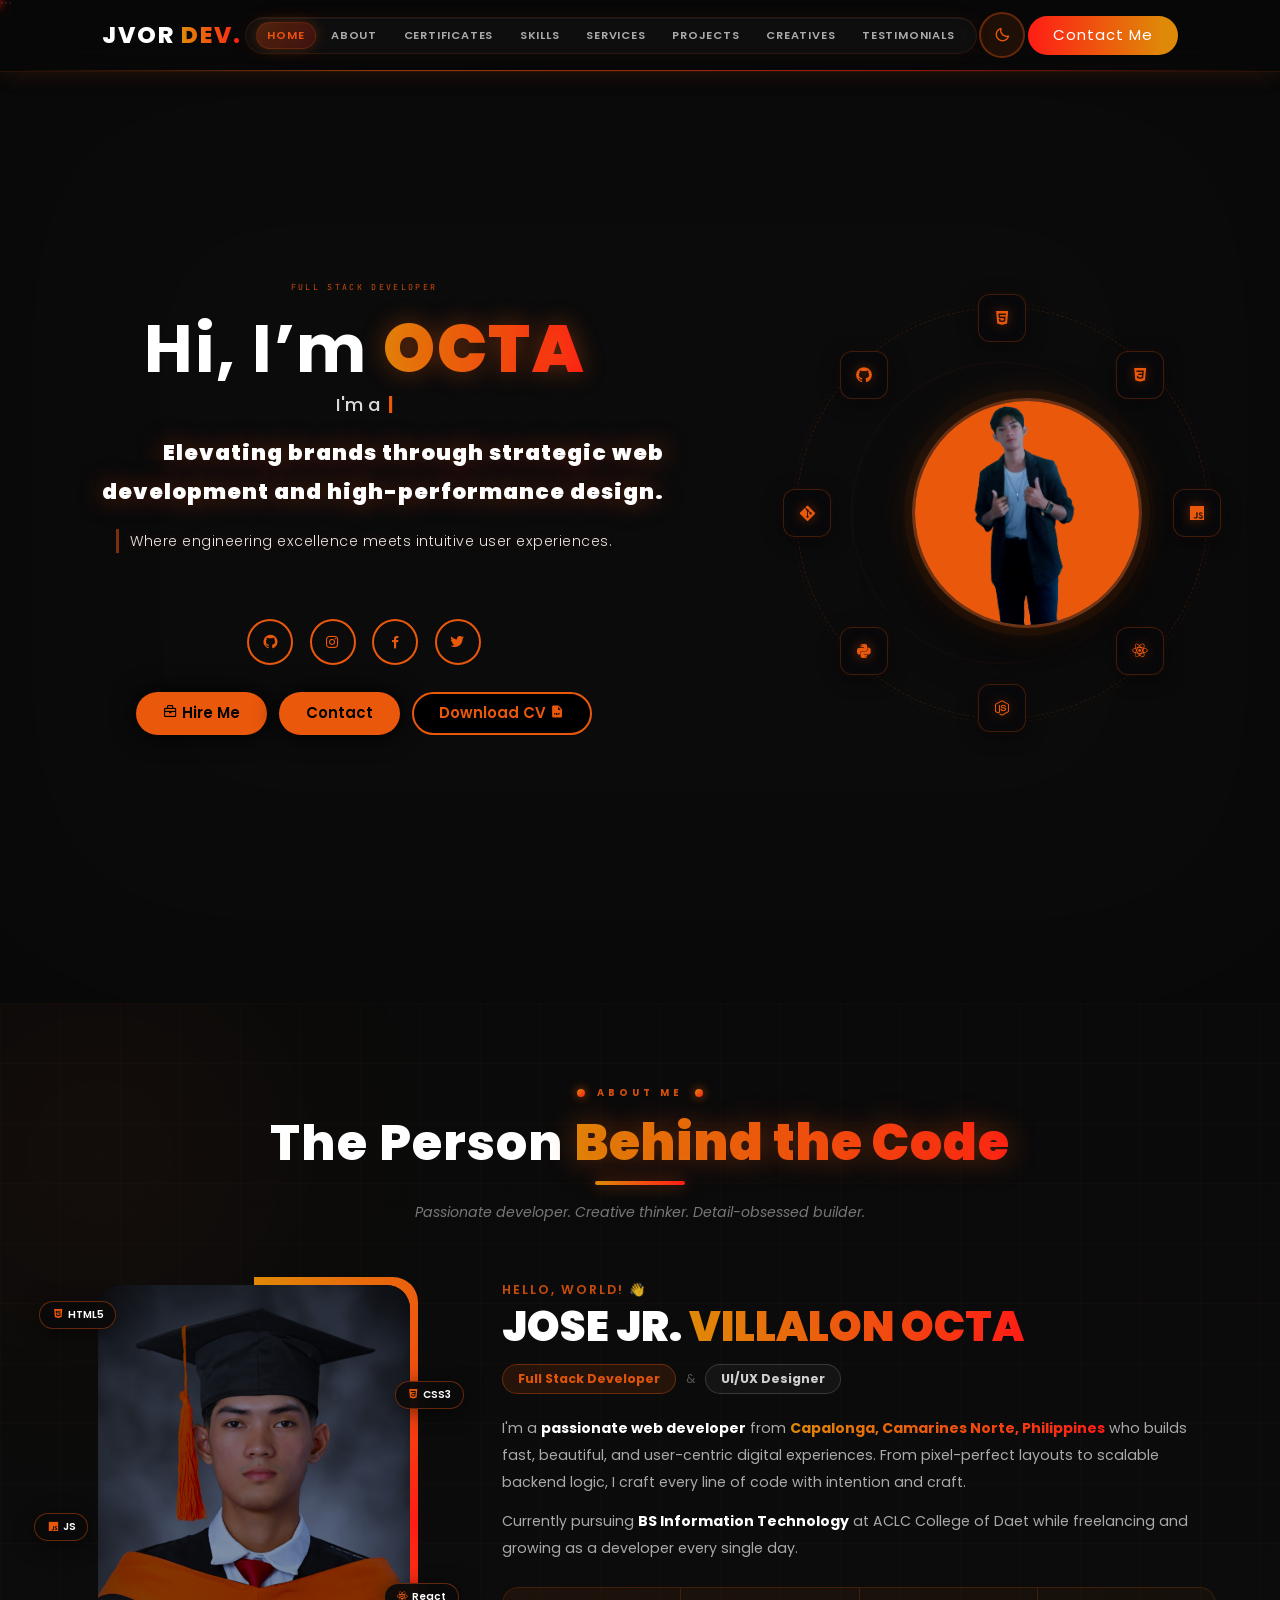
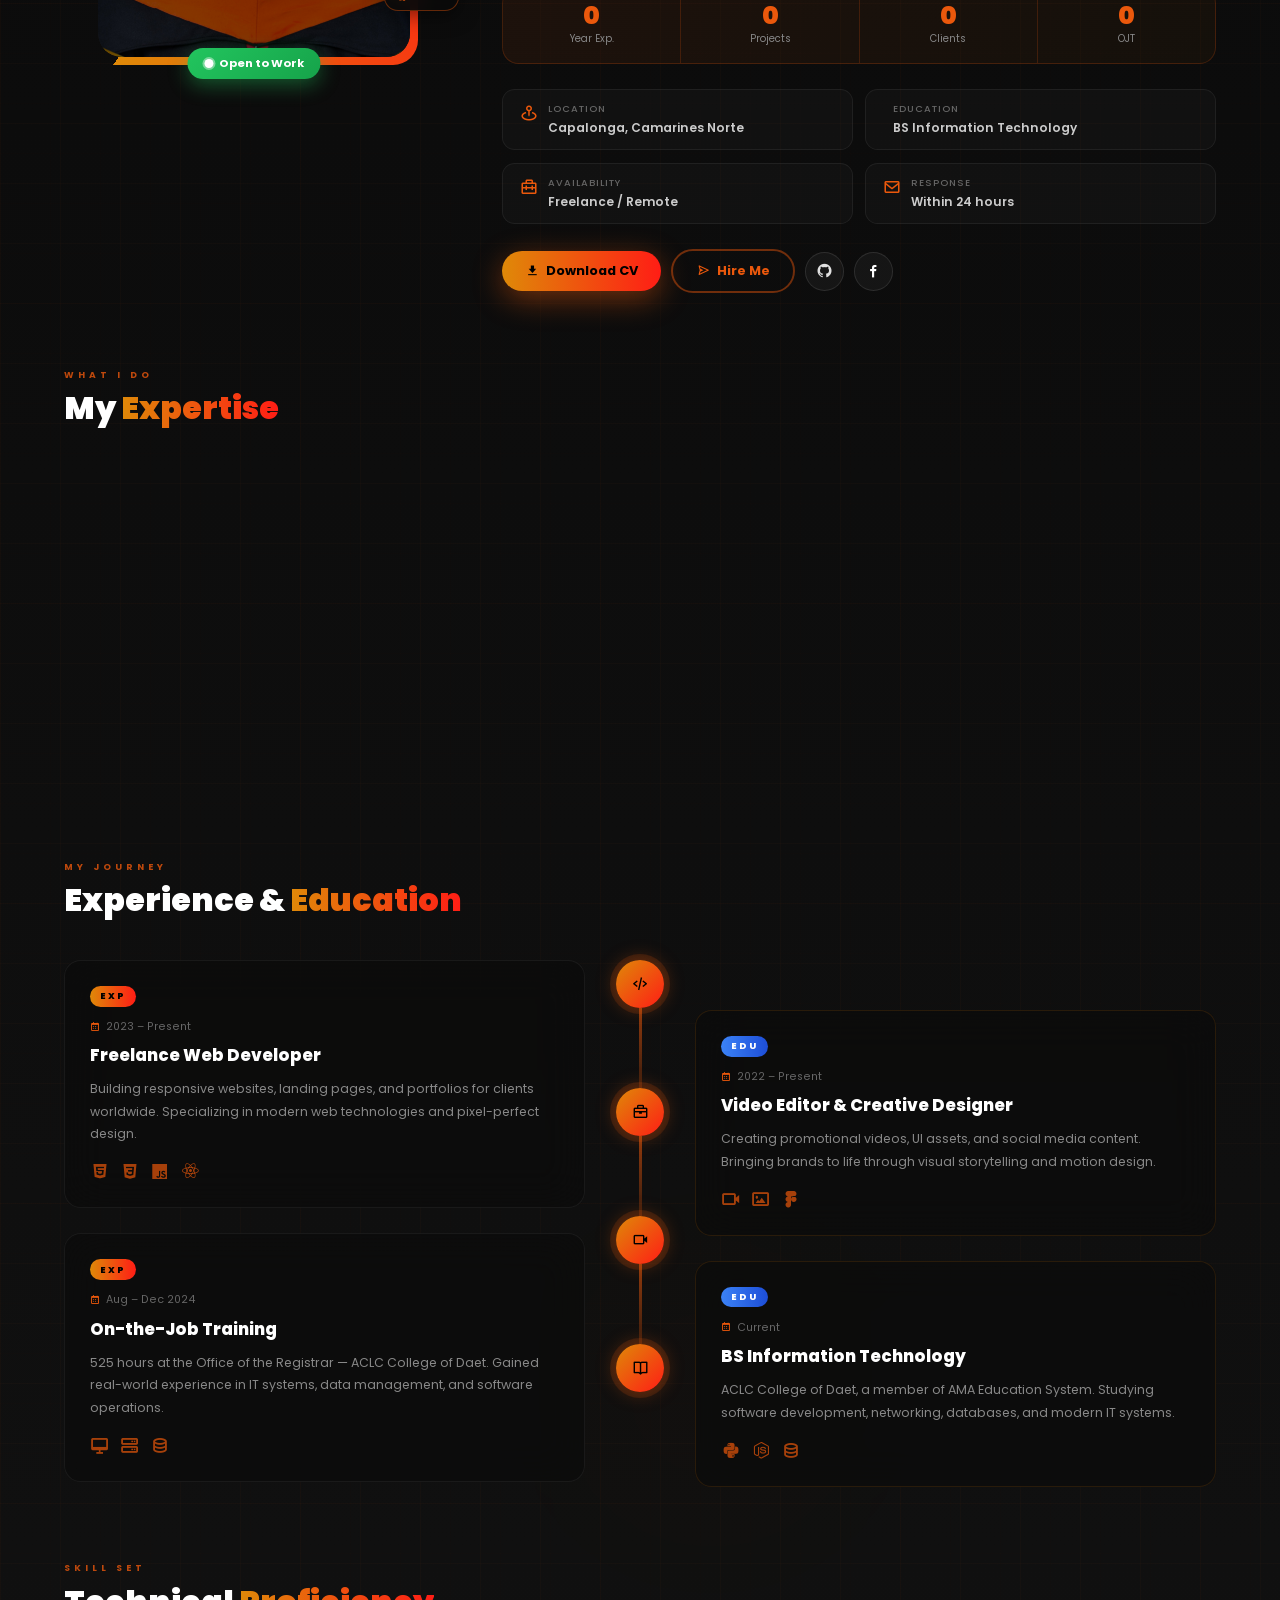
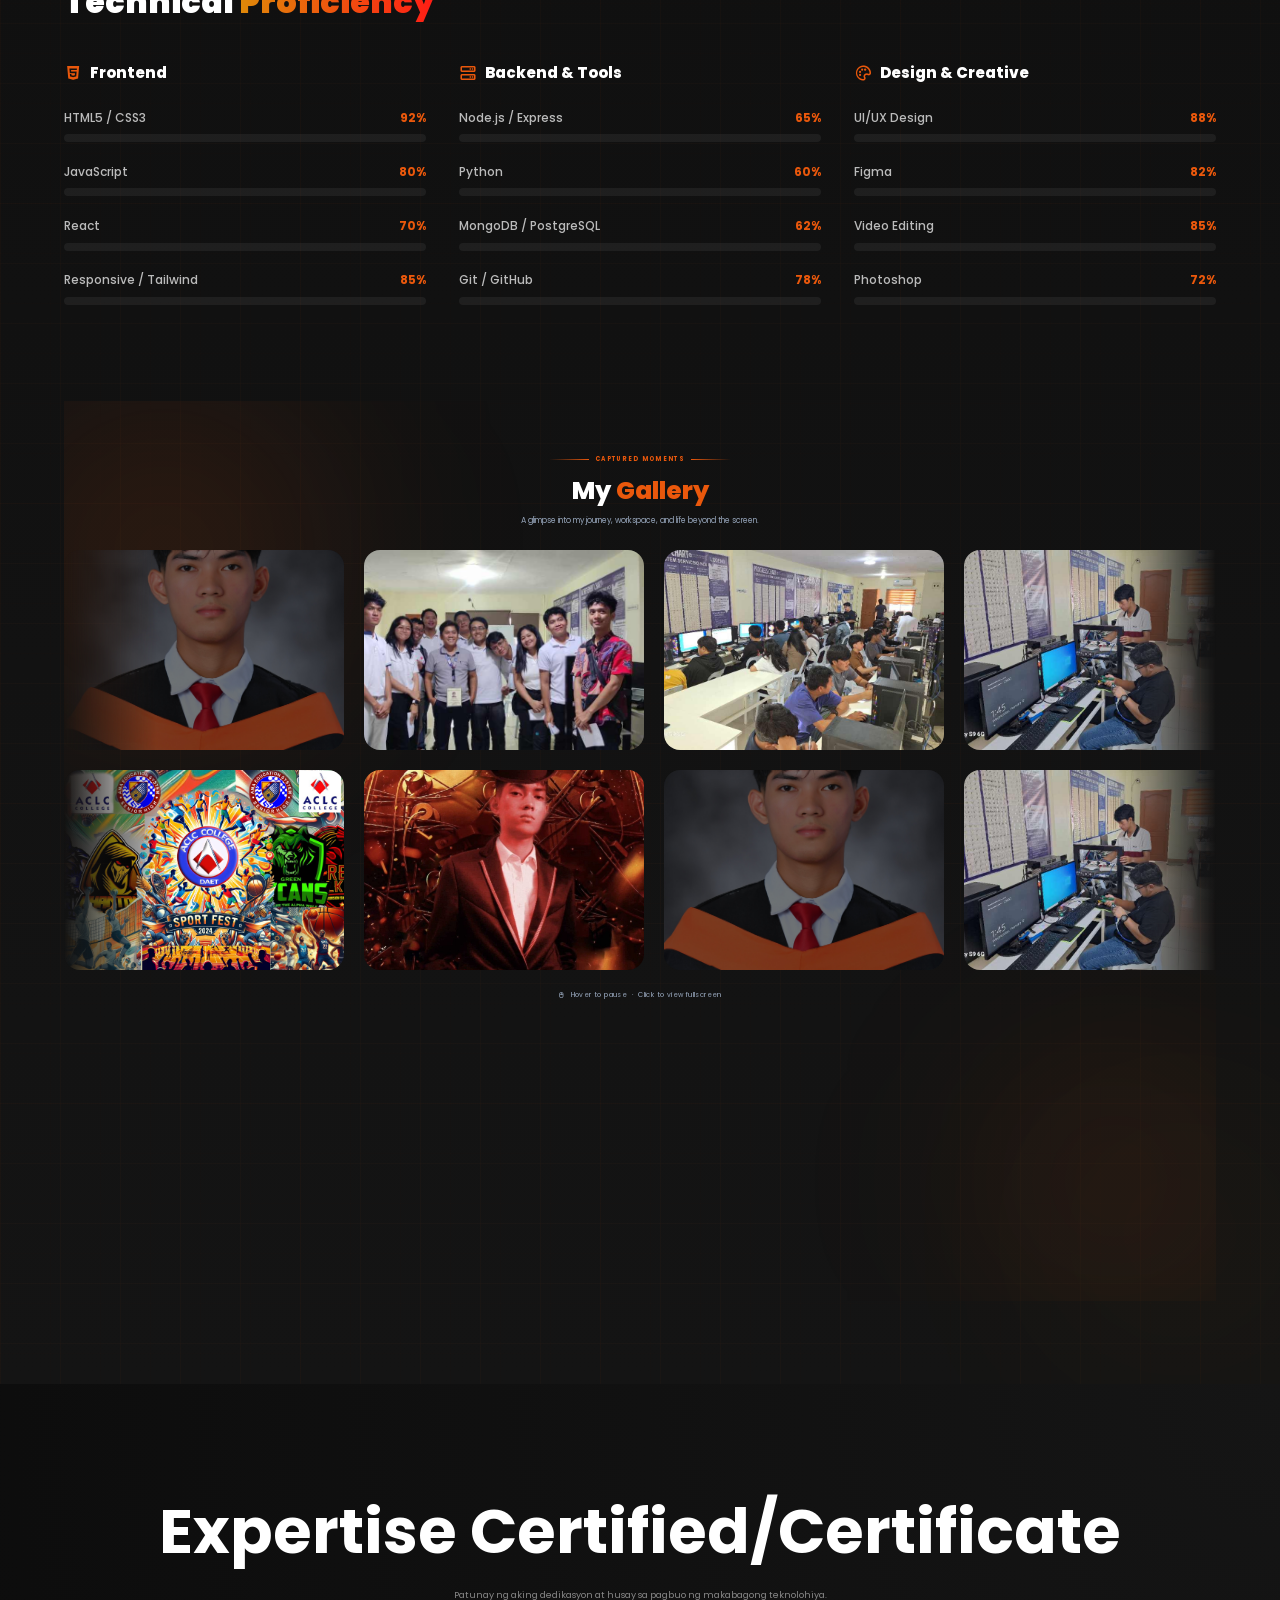
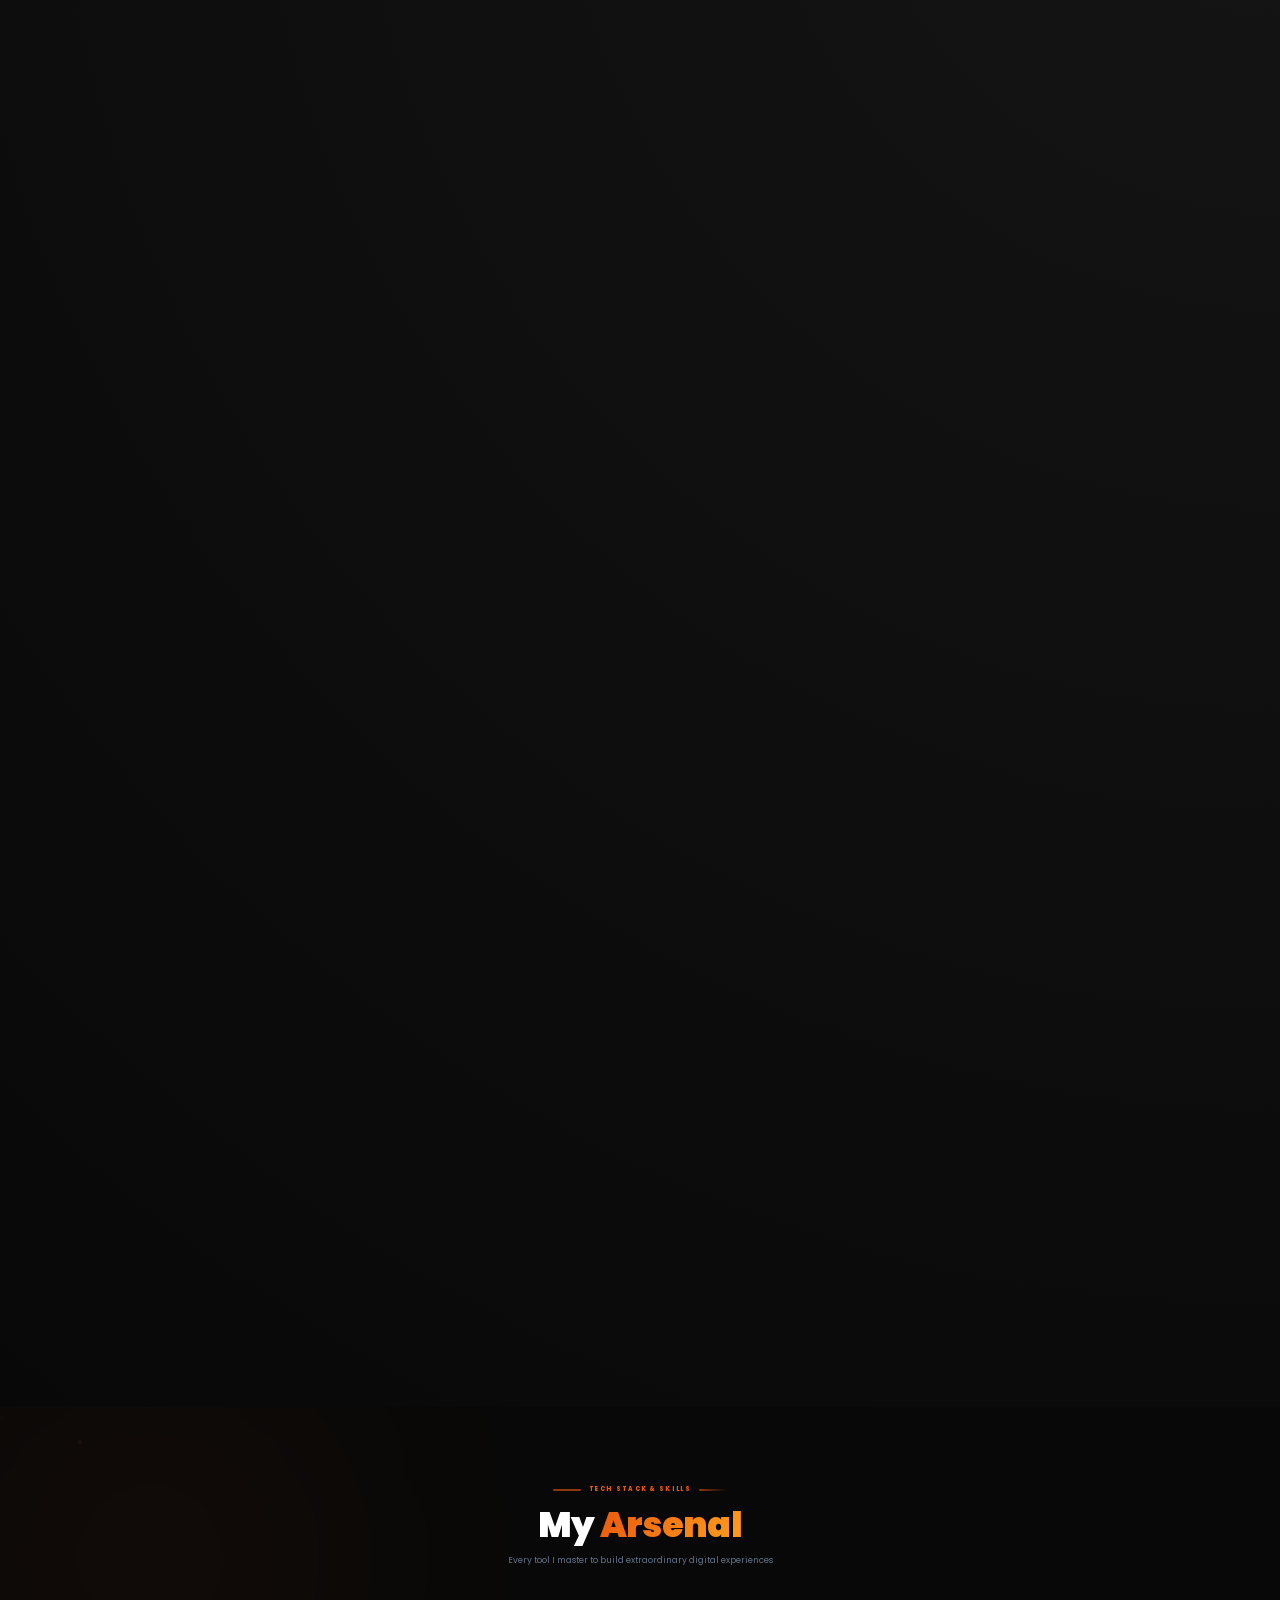
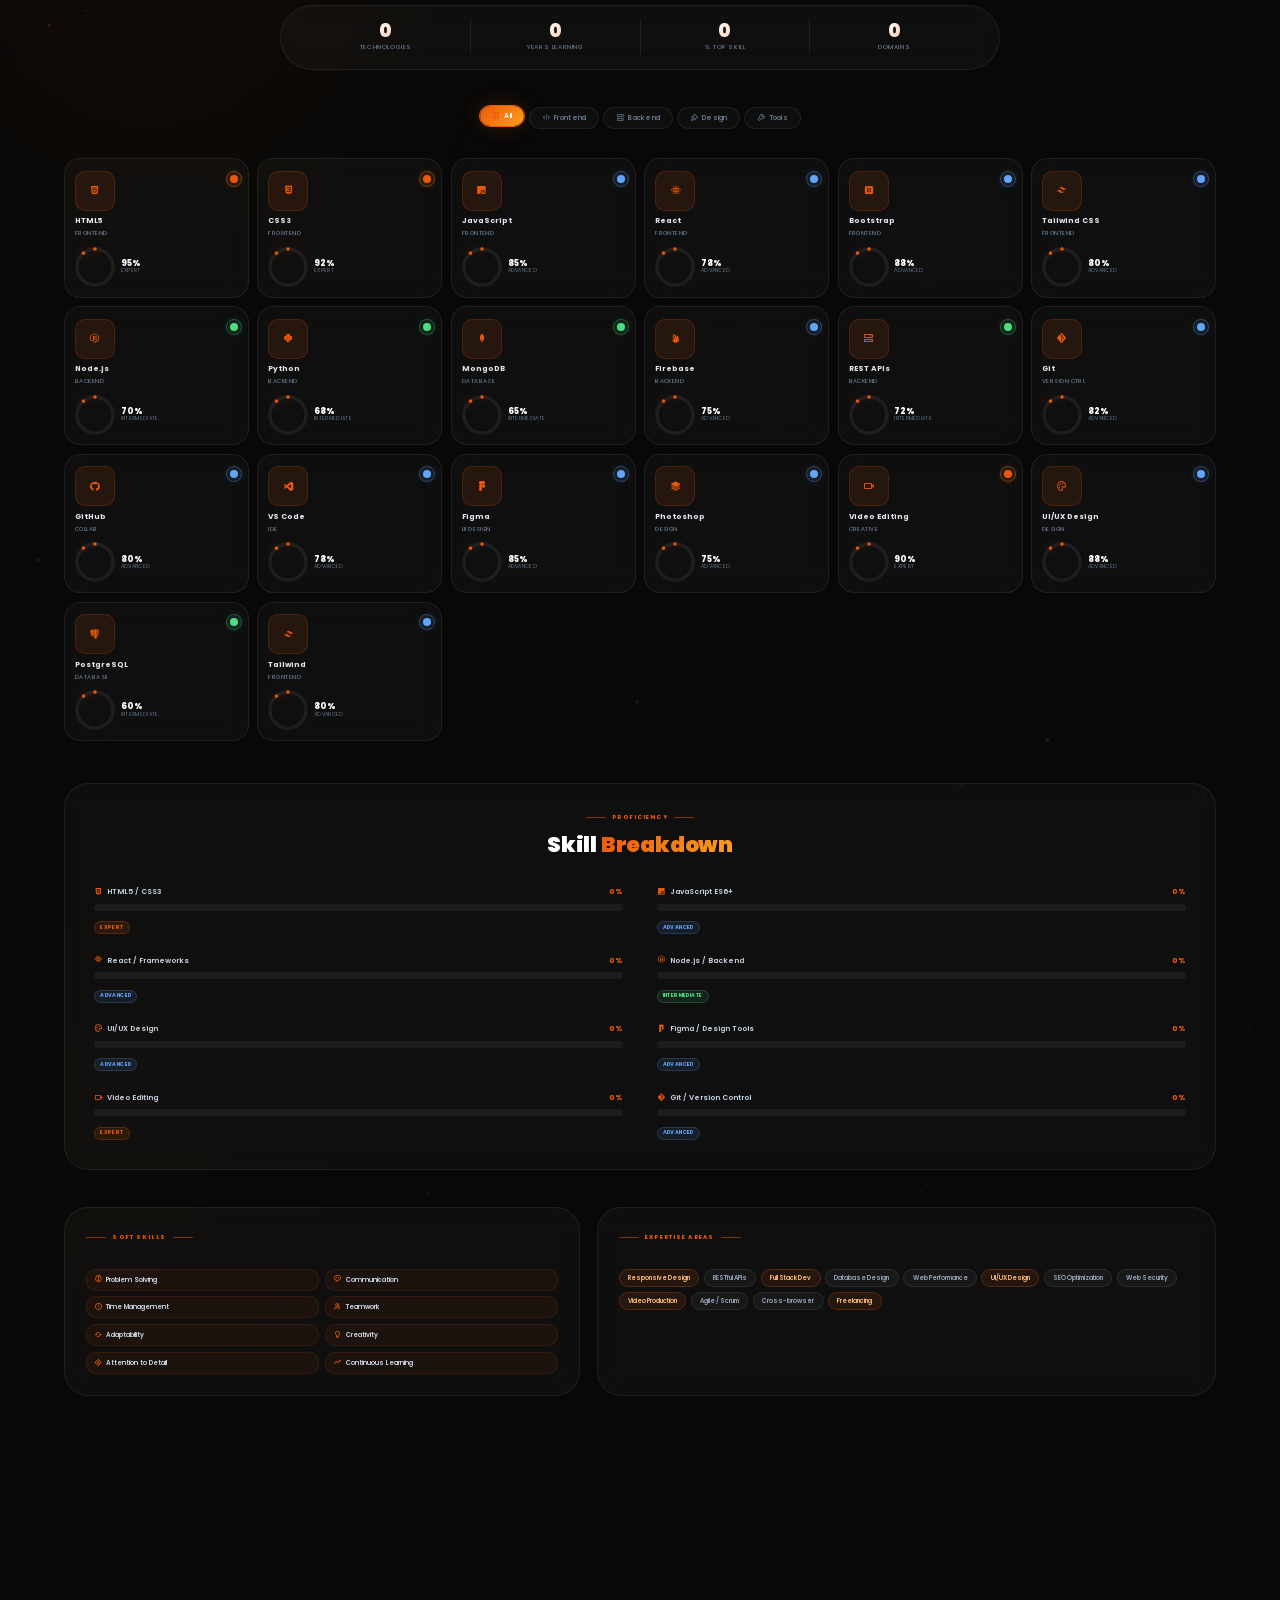
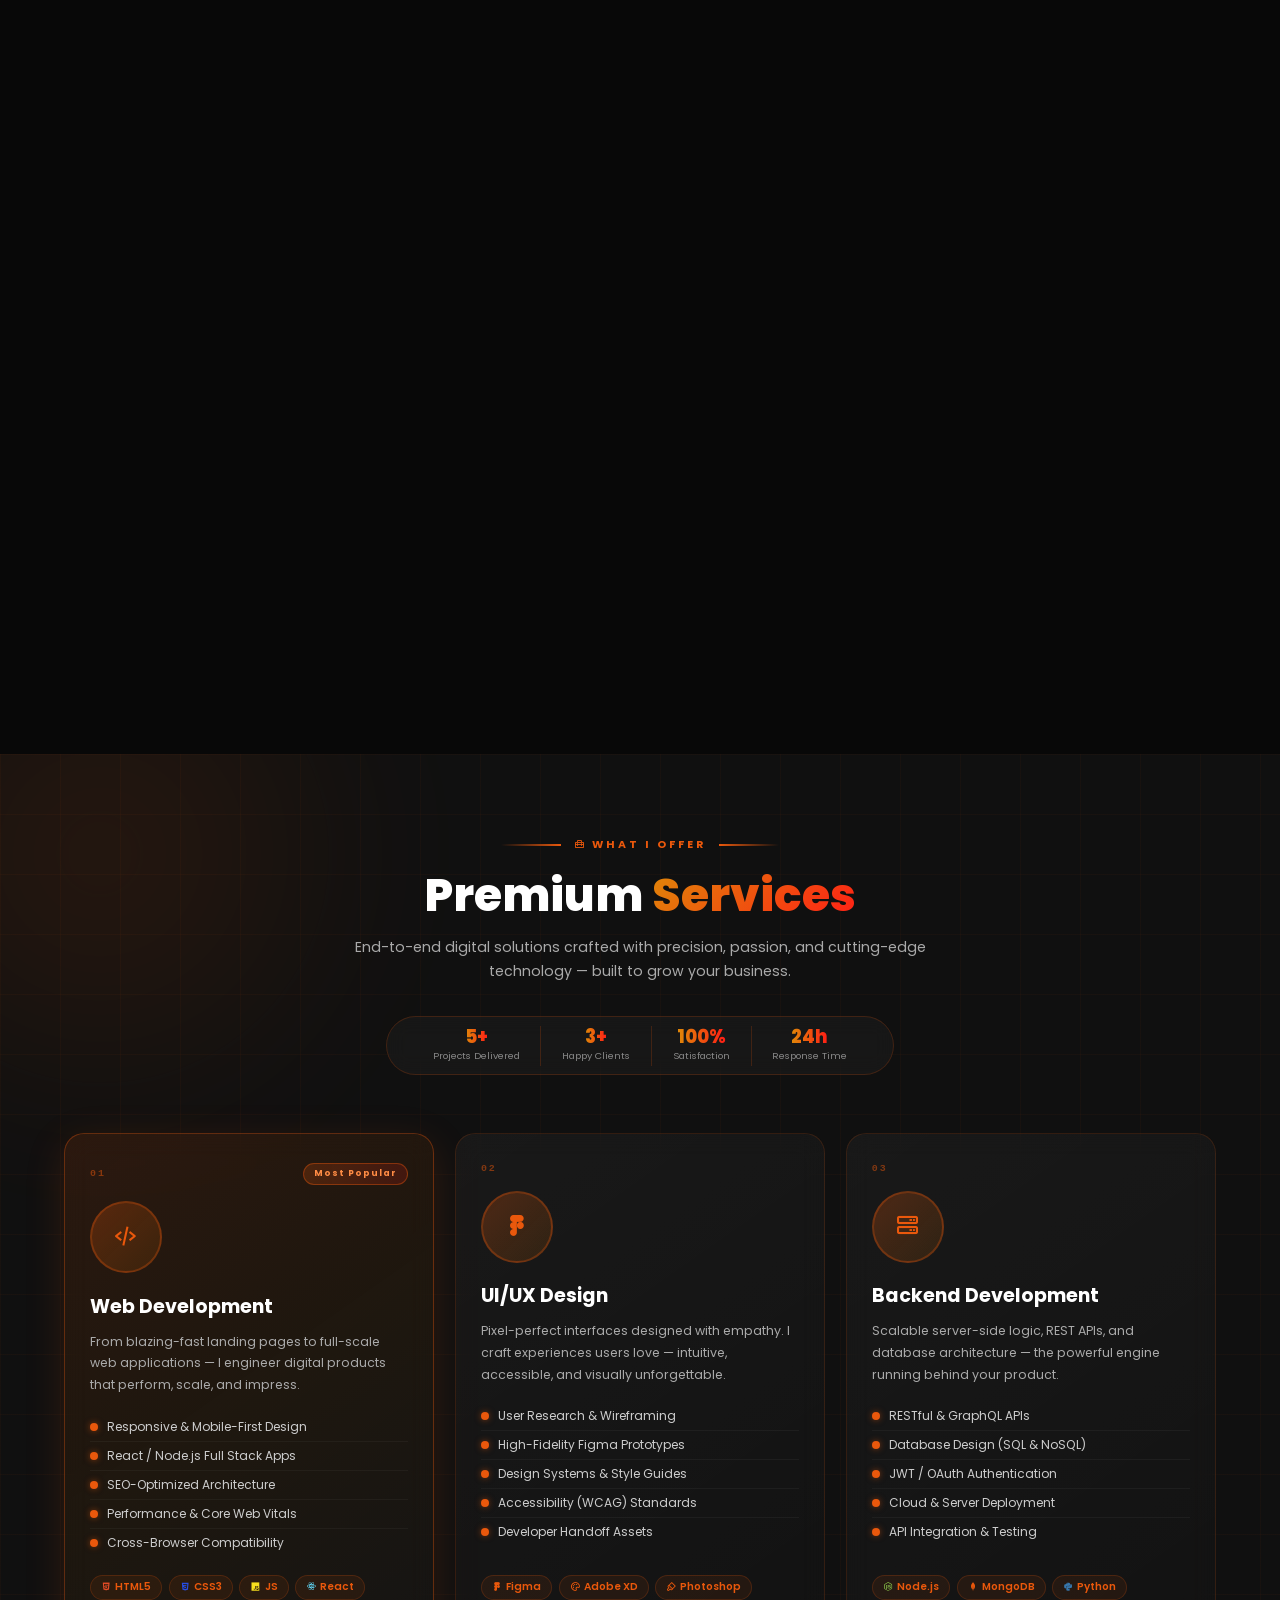
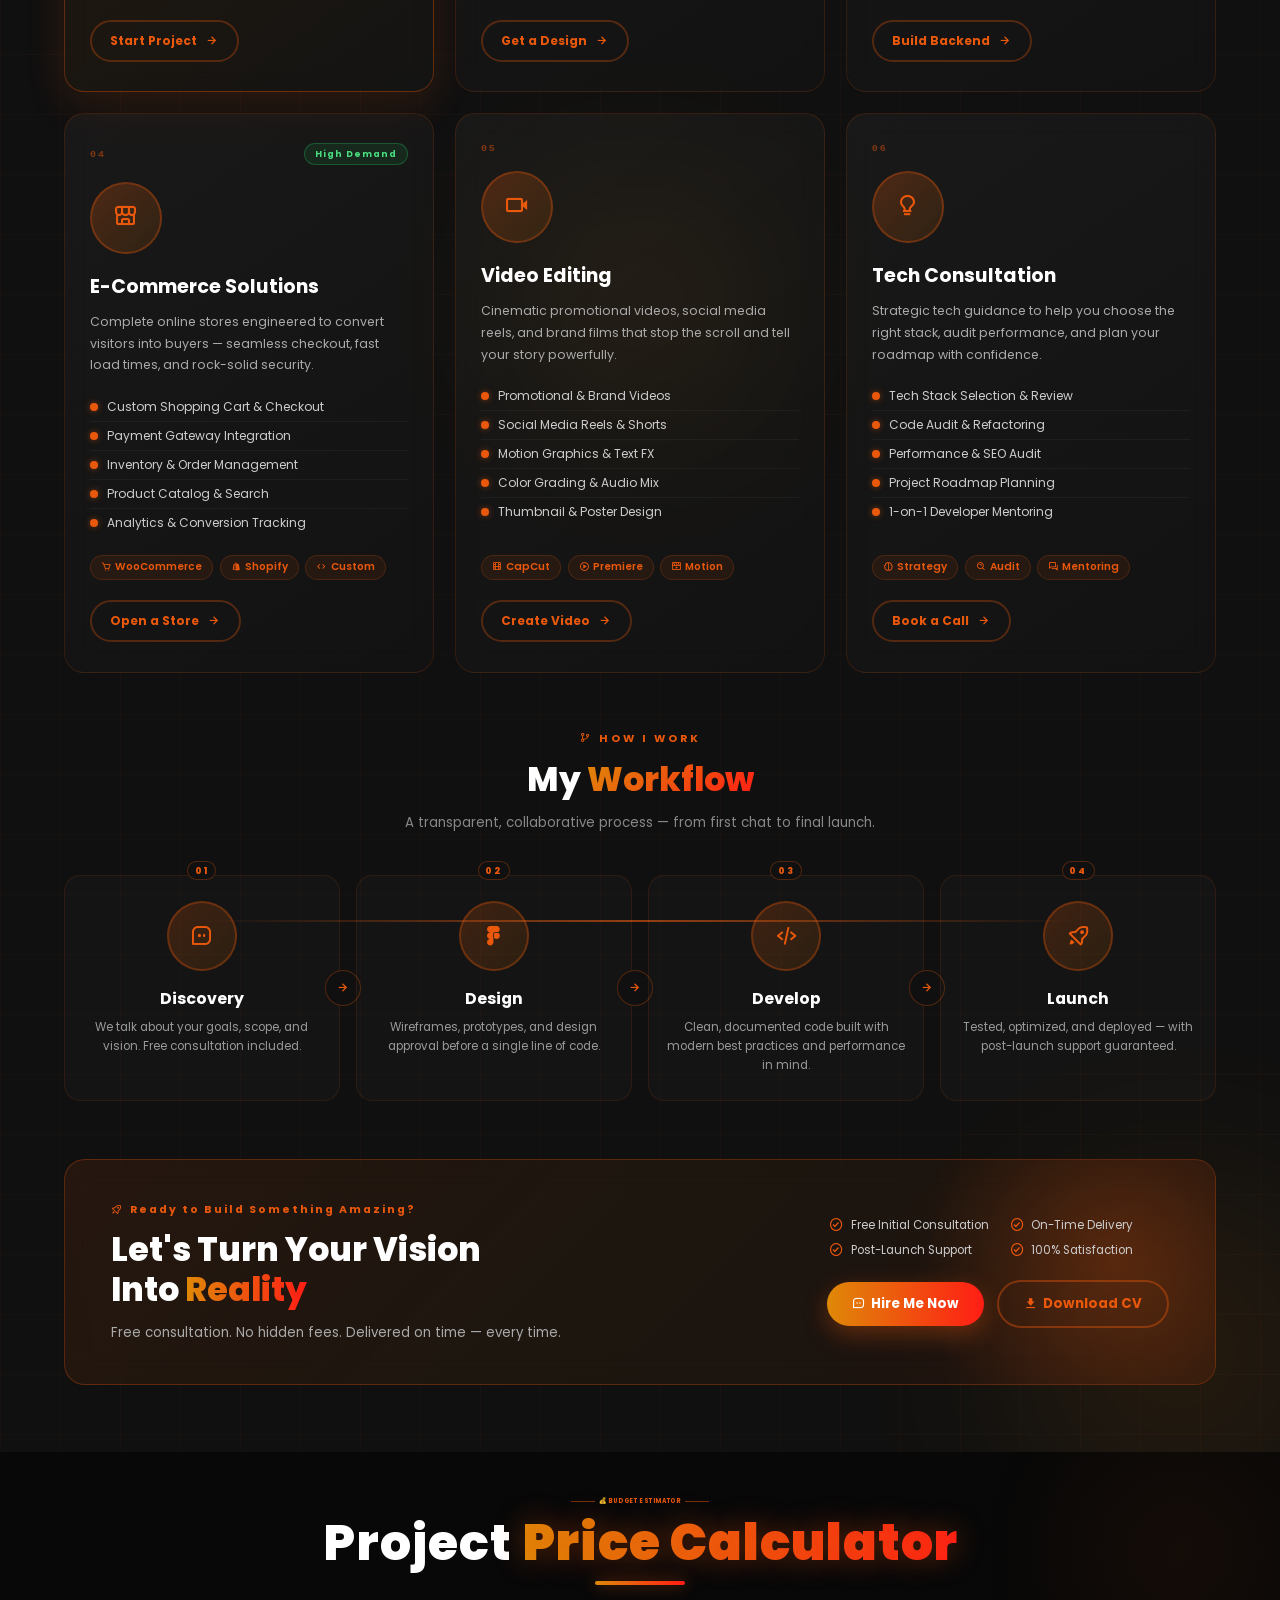
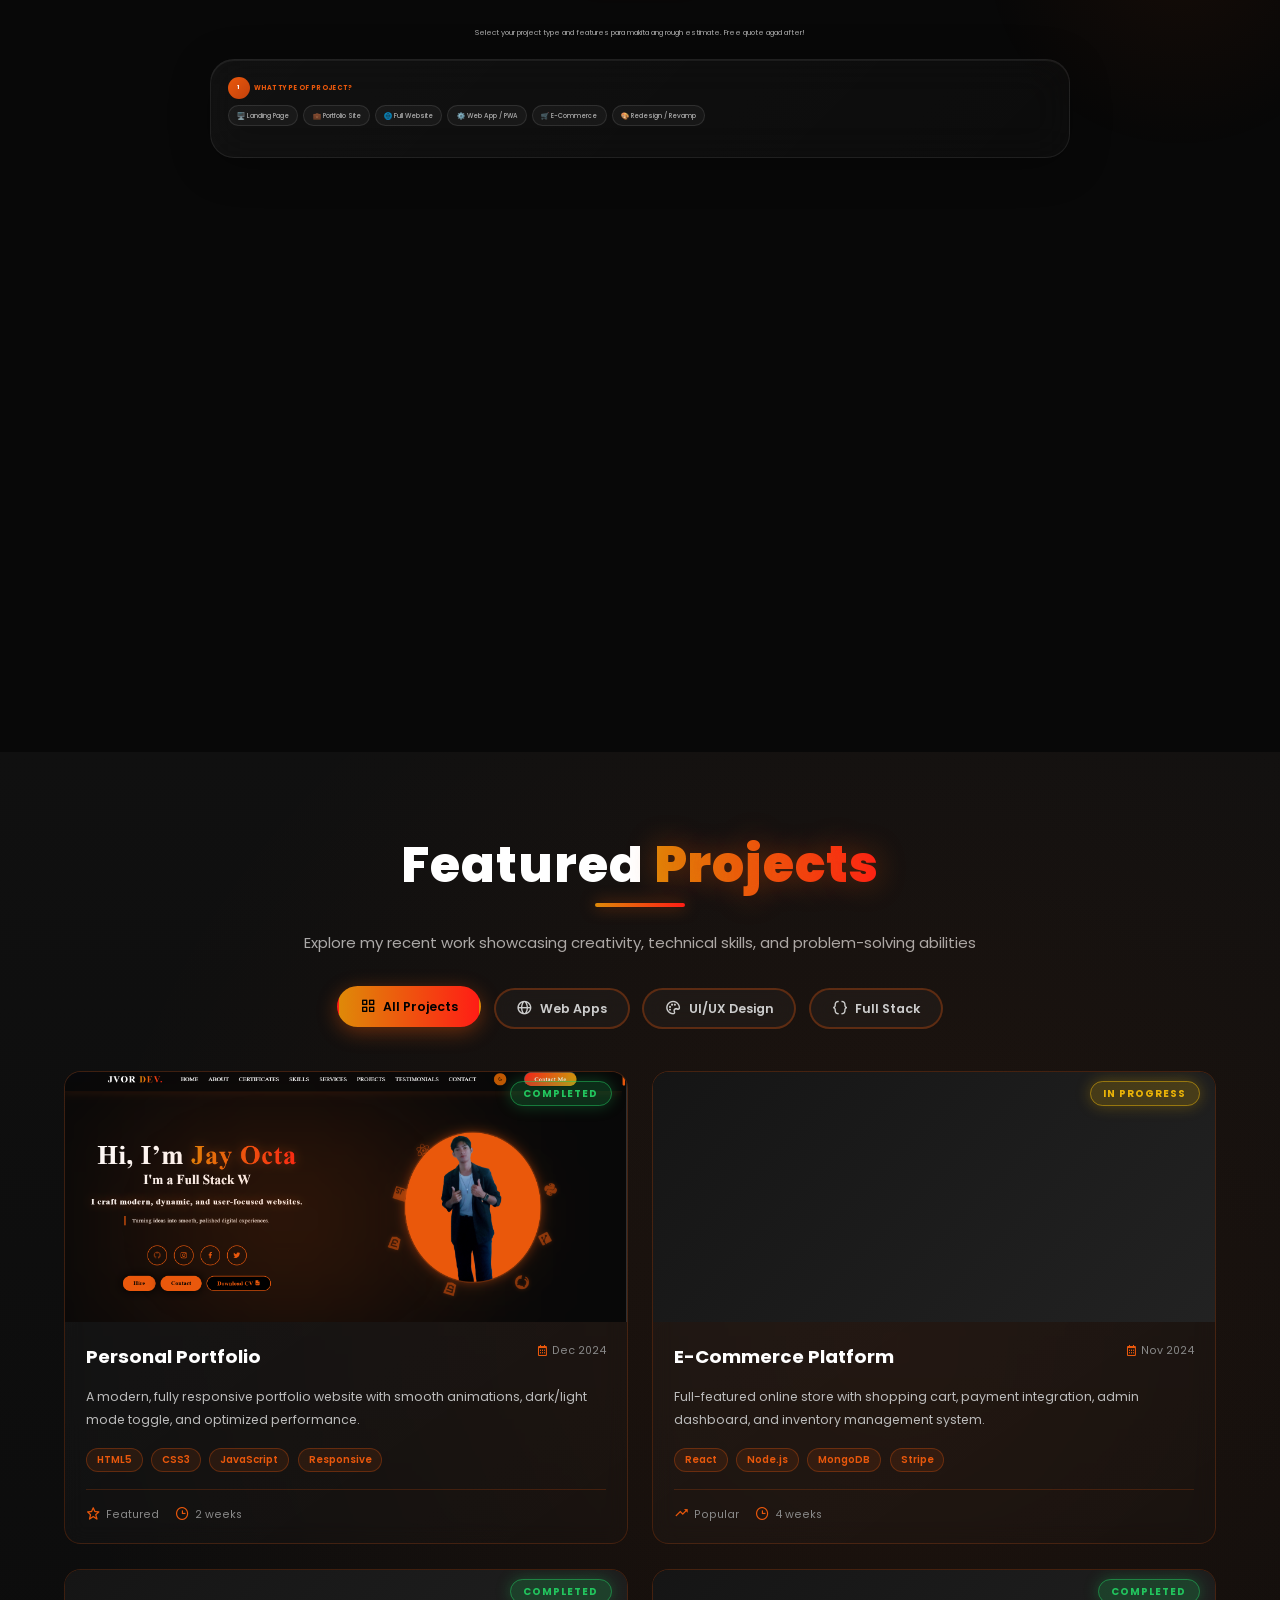
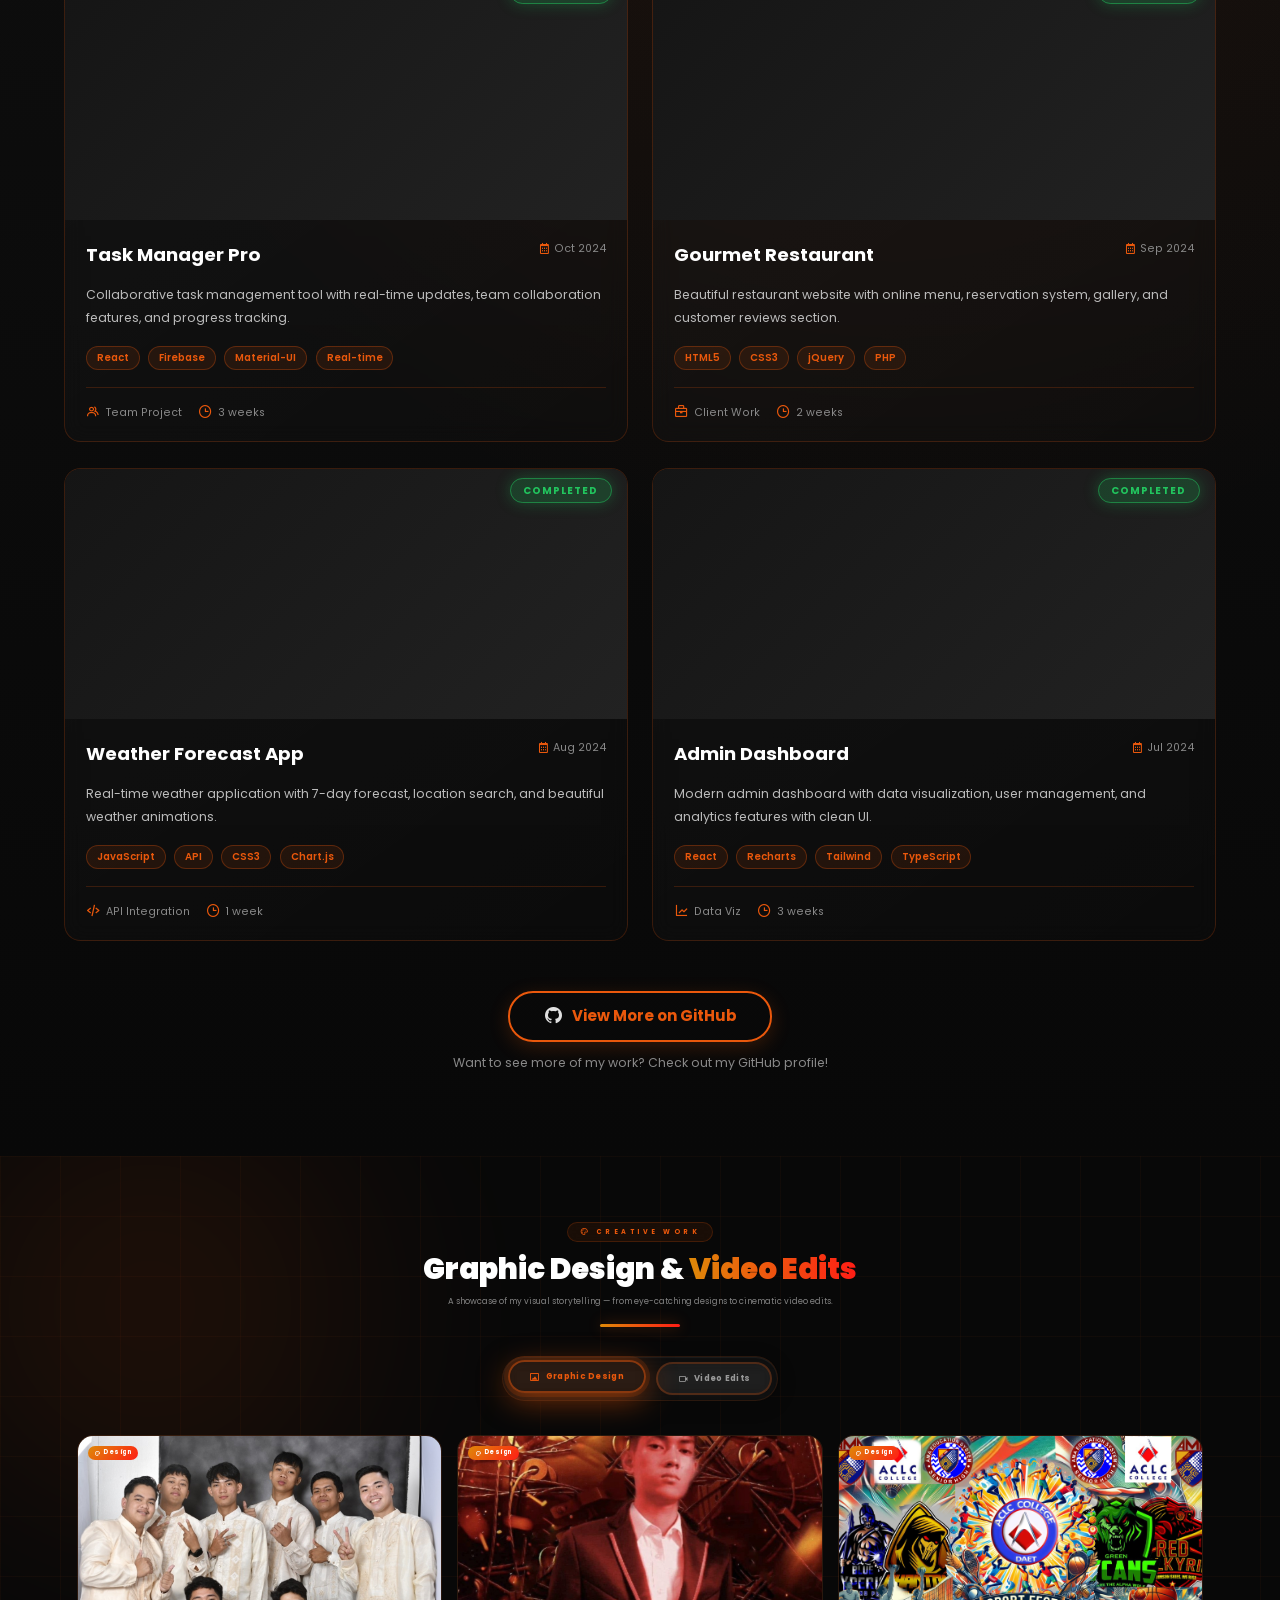
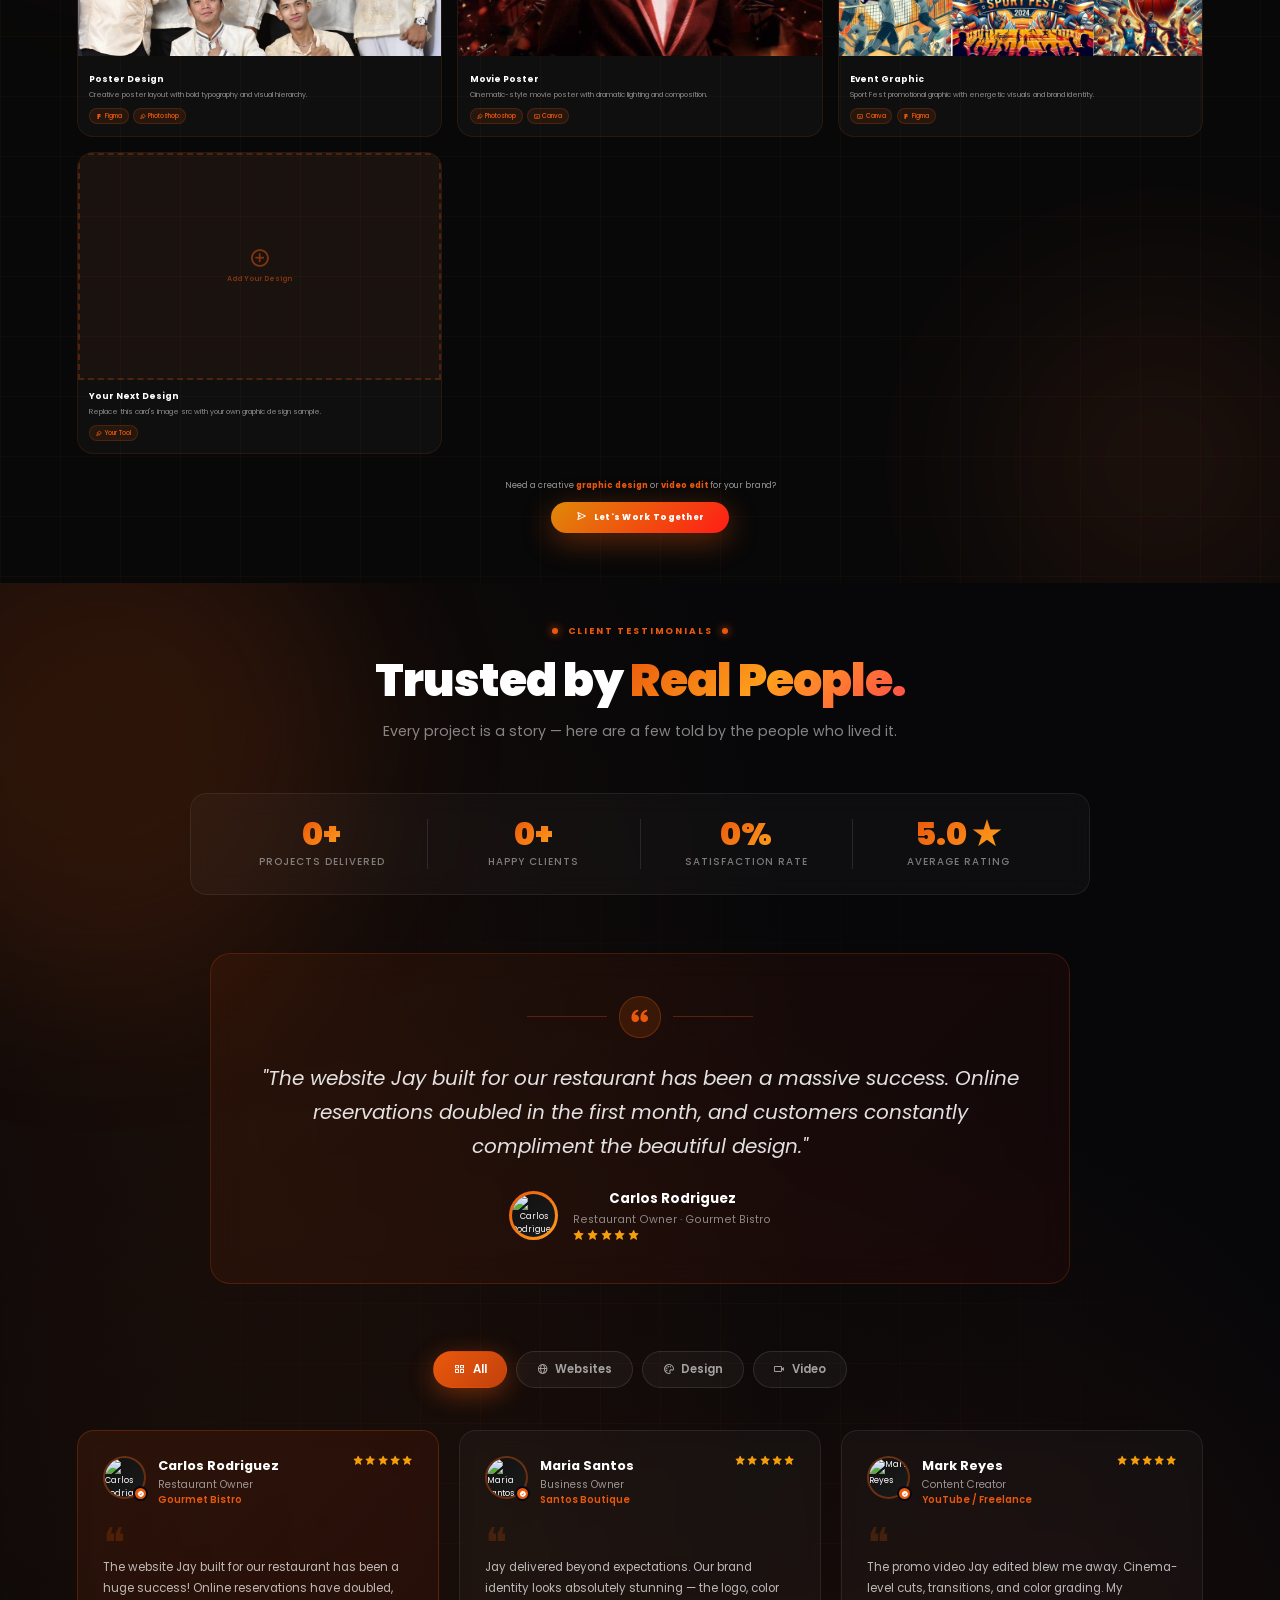
==== commit e9e4e07c: "update sa galary" ====
--- a/porpoliookayko.html
+++ b/porpoliookayko.html
@@ -743,6 +743,88 @@
               </div>
             </div>
 
+            <div class="pgx-mq-card" data-index="6">
+              <div class="pgx-mq-inner">
+                <img src="imgae/Screenshot_20260413-165752.jpg" alt="Movie Poster" loading="lazy">
+                <div class="pgx-mq-overlay">
+                  <span class="pgx-mq-tag"><i class='bx bx-film'></i> Creative</span>
+                  <button class="pgx-zoom-btn" aria-label="View"><i class='bx bx-expand-alt'></i></button>
+                  <p class="pgx-mq-cap">Movie Poster Design</p>
+                </div>
+              </div>
+            </div>
+
+            <div class="pgx-mq-card" data-index="6">
+              <div class="pgx-mq-inner">
+                <img src="imgae/house design.png" alt="Movie Poster" loading="lazy">
+                <div class="pgx-mq-overlay">
+                  <span class="pgx-mq-tag"><i class='bx bx-film'></i> Creative</span>
+                  <button class="pgx-zoom-btn" aria-label="View"><i class='bx bx-expand-alt'></i></button>
+                  <p class="pgx-mq-cap">Movie Poster Design</p>
+                </div>
+              </div>
+            </div>
+
+            
+            <div class="pgx-mq-card" data-index="6">
+              <div class="pgx-mq-inner">
+                <img src="imgae/mhf13042026_144618 (1).jpeg" alt="Movie Poster" loading="lazy">
+                <div class="pgx-mq-overlay">
+                  <span class="pgx-mq-tag"><i class='bx bx-film'></i> Creative</span>
+                  <button class="pgx-zoom-btn" aria-label="View"><i class='bx bx-expand-alt'></i></button>
+                  <p class="pgx-mq-cap">Movie Poster Design</p>
+                </div>
+              </div>
+            </div>
+
+            
+            <div class="pgx-mq-card" data-index="6">
+              <div class="pgx-mq-inner">
+                <img src="imgae/Screenshot_20260511-015955.jpg" alt="Movie Poster" loading="lazy">
+                <div class="pgx-mq-overlay">
+                  <span class="pgx-mq-tag"><i class='bx bx-film'></i> Creative</span>
+                  <button class="pgx-zoom-btn" aria-label="View"><i class='bx bx-expand-alt'></i></button>
+                  <p class="pgx-mq-cap">Movie Poster Design</p>
+                </div>
+              </div>
+            </div>
+
+              <div class="pgx-mq-card" data-index="6">
+              <div class="pgx-mq-inner">
+                <img src="imgae/Screenshot_20260511-015943.jpg" alt="Movie Poster" loading="lazy">
+                <div class="pgx-mq-overlay">
+                  <span class="pgx-mq-tag"><i class='bx bx-film'></i> Creative</span>
+                  <button class="pgx-zoom-btn" aria-label="View"><i class='bx bx-expand-alt'></i></button>
+                  <p class="pgx-mq-cap">Movie Poster Design</p>
+                </div>
+              </div>
+            </div>
+
+            
+              <div class="pgx-mq-card" data-index="6">
+              <div class="pgx-mq-inner">
+                <img src="imgae/received_1160962155419300.jpeg" alt="Movie Poster" loading="lazy">
+                <div class="pgx-mq-overlay">
+                  <span class="pgx-mq-tag"><i class='bx bx-film'></i> Creative</span>
+                  <button class="pgx-zoom-btn" aria-label="View"><i class='bx bx-expand-alt'></i></button>
+                  <p class="pgx-mq-cap">Movie Poster Design</p>
+                </div>
+              </div>
+            </div>
+
+            <div class="pgx-mq-card" data-index="6">
+              <div class="pgx-mq-inner">
+                <img src="imgae/received_1162123964790784.jpeg" alt="Movie Poster" loading="lazy">
+                <div class="pgx-mq-overlay">
+                  <span class="pgx-mq-tag"><i class='bx bx-film'></i> Creative</span>
+                  <button class="pgx-zoom-btn" aria-label="View"><i class='bx bx-expand-alt'></i></button>
+                  <p class="pgx-mq-cap">Movie Poster Design</p>
+                </div>
+              </div>
+            </div>
+
+          
+
           </div><!-- /track1 — JS will clone for seamless loop -->
         </div>
 
@@ -819,6 +901,17 @@
             <div class="pgx-mq-card" data-index="1">
               <div class="pgx-mq-inner">
                 <img src="imgae/received_2306073673121096.jpeg" alt="Moment" loading="lazy">
+                <div class="pgx-mq-overlay">
+                  <span class="pgx-mq-tag"><i class='bx bx-image'></i> Moment</span>
+                  <button class="pgx-zoom-btn" aria-label="View"><i class='bx bx-expand-alt'></i></button>
+                  <p class="pgx-mq-cap">A Special Moment</p>
+                </div>
+              </div>
+            </div>
+
+            <div class="pgx-mq-card" data-index="1">
+              <div class="pgx-mq-inner">
+                <img src="imgae/Screenshot_20260511-015955.jpg" alt="Moment" loading="lazy">
                 <div class="pgx-mq-overlay">
                   <span class="pgx-mq-tag"><i class='bx bx-image'></i> Moment</span>
                   <button class="pgx-zoom-btn" aria-label="View"><i class='bx bx-expand-alt'></i></button>
@@ -4912,8 +5005,7 @@
 <!-- 6: Book a Call Widget (auto-injects button + modal) -->
 <script src="upgrade-6-book-call.js"></script>
 
-<!-- 7: Portfolio PDF Generator (auto-injects download button) -->
-<script src="upgrade-7-pdf.js"></script>
+
 ```
 </body>
 
